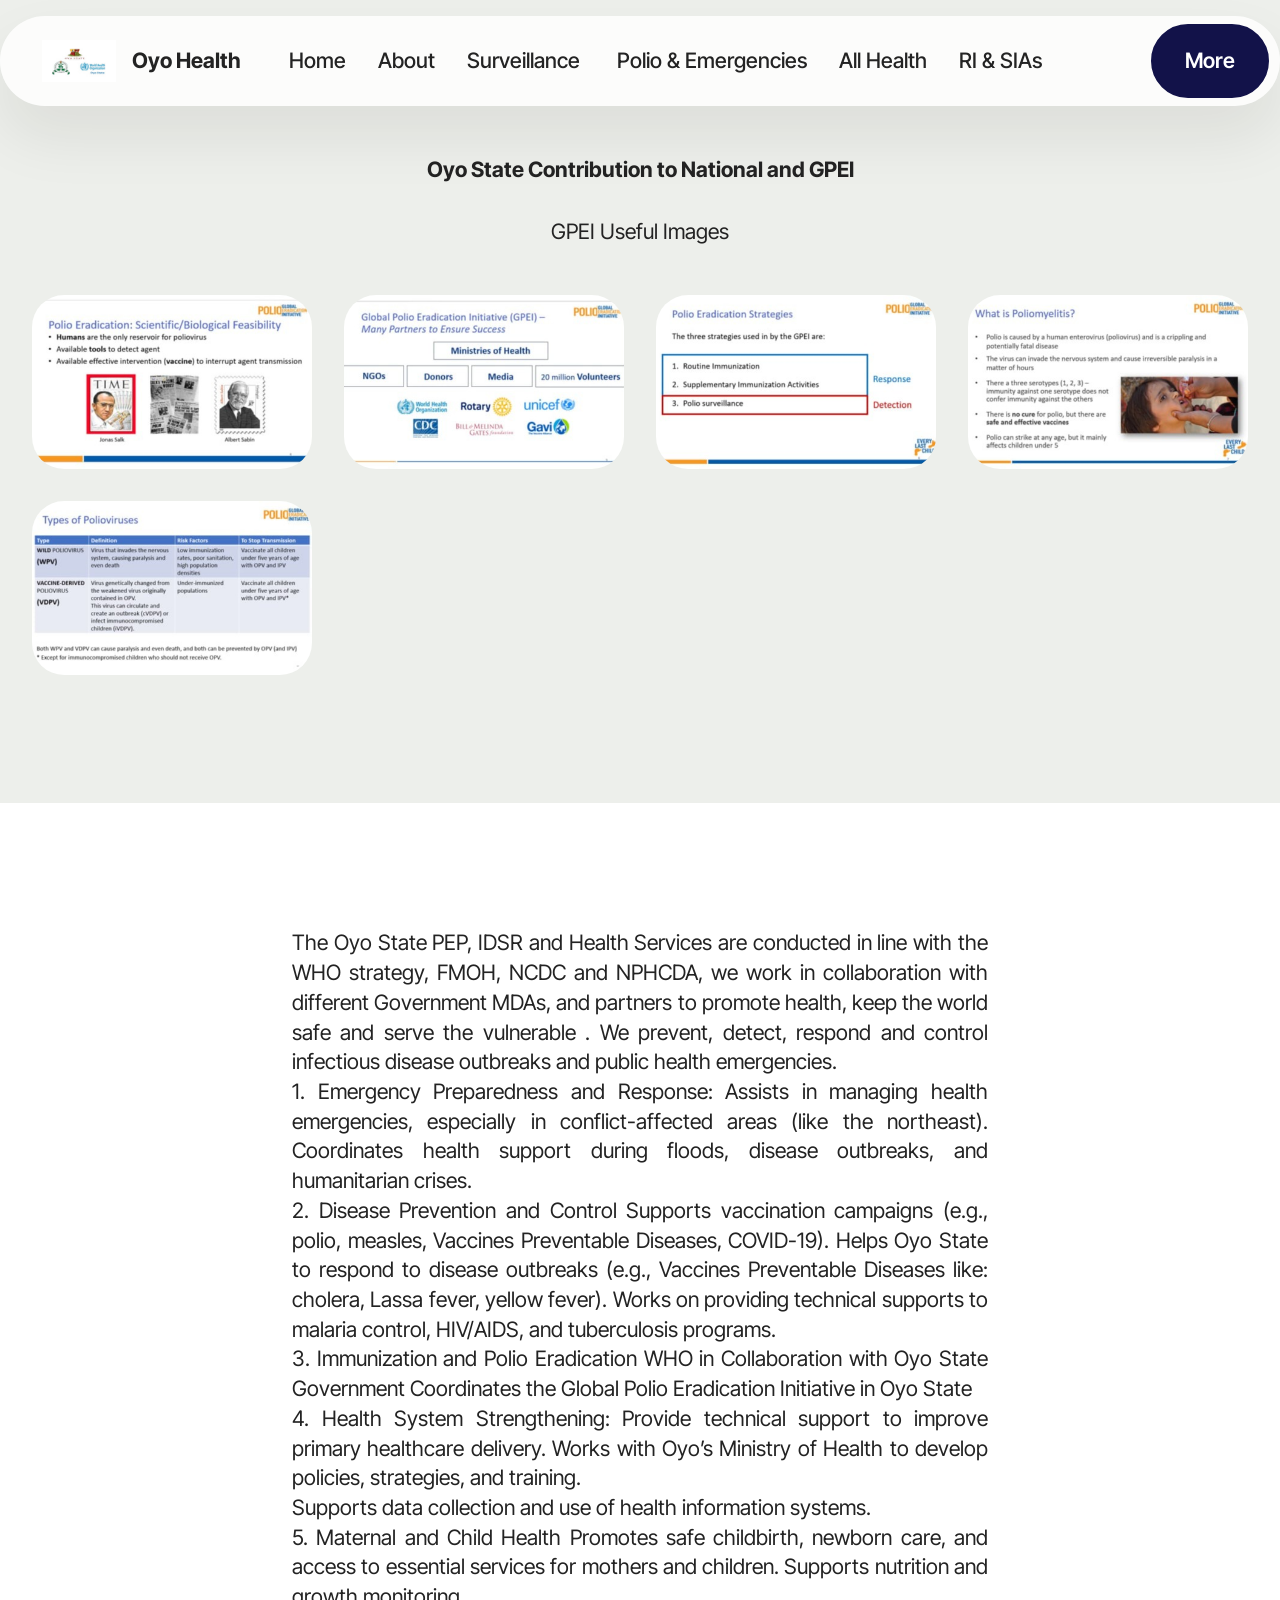
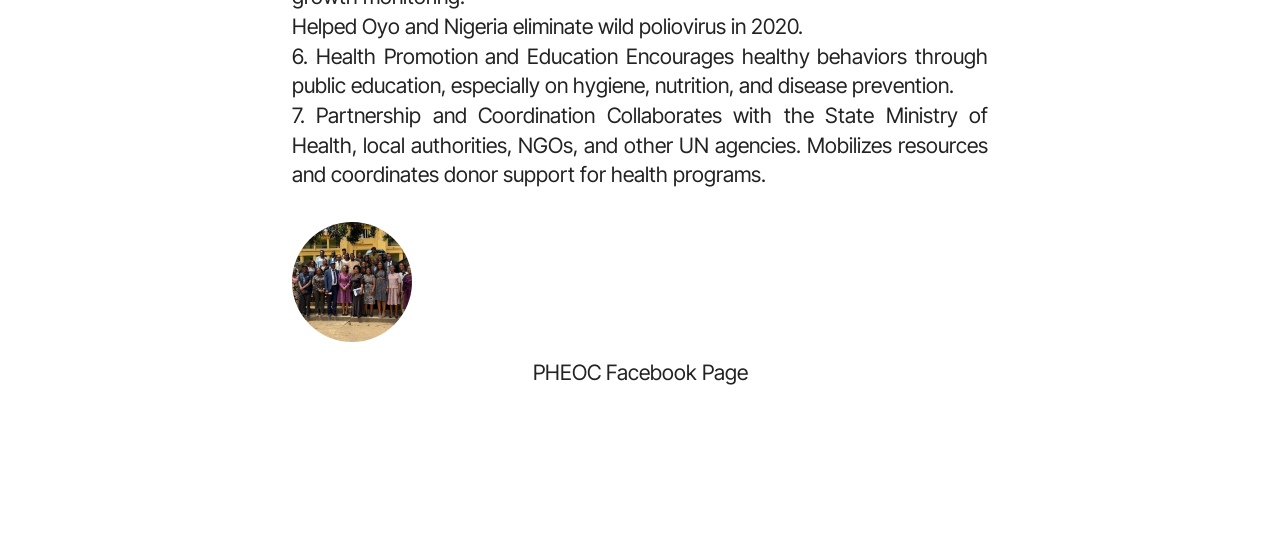
==== About Us.html @ 1e868a40 "I have made some additions to the website in the different pages I want you to include those changes" ====
<!DOCTYPE html>
<html  >
<head>
  <!-- Site made with Mobirise Website Builder v6.1.12, https://mobirise.com -->
  <meta charset="UTF-8">
  <meta http-equiv="X-UA-Compatible" content="IE=edge">
  <meta name="generator" content="Mobirise v6.1.12, mobirise.com">
  <meta name="viewport" content="width=device-width, initial-scale=1, minimum-scale=1">
  <link rel="shortcut icon" href="assets/images/oyo20who-96x54.png" type="image/x-icon">
  <meta name="description" content="">
  
  
  <title>About Us</title>
  <link rel="stylesheet" href="assets/web/assets/mobirise-icons2/mobirise2.css">
  <link rel="stylesheet" href="assets/bootstrap/css/bootstrap.min.css">
  <link rel="stylesheet" href="assets/animatecss/animate.css">
  <link rel="stylesheet" href="assets/dropdown/css/style.css">
  <link rel="stylesheet" href="assets/theme/css/style.css">
  <link rel="preload" href="https://fonts.googleapis.com/css?family=Inter+Tight:100,200,300,400,500,600,700,800,900,100i,200i,300i,400i,500i,600i,700i,800i,900i&display=swap" as="style" onload="this.onload=null;this.rel='stylesheet'">
  <noscript><link rel="stylesheet" href="https://fonts.googleapis.com/css?family=Inter+Tight:100,200,300,400,500,600,700,800,900,100i,200i,300i,400i,500i,600i,700i,800i,900i&display=swap"></noscript>
  <link rel="preload" as="style" href="assets/mobirise/css/mbr-additional.css?v=e7gC4v"><link rel="stylesheet" href="assets/mobirise/css/mbr-additional.css?v=e7gC4v" type="text/css">

  
  
  
</head>
<body>
  
  <section data-bs-version="5.1" class="menu menu1 cid-vhyfSEkG3h" once="menu" id="menu01-0">
	

	<nav class="navbar navbar-dropdown navbar-fixed-top navbar-expand-lg">
		<div class="container">
			<div class="navbar-brand">
				<span class="navbar-logo">
					
						<img src="assets/images/oyo20who-96x54.png" alt="Mobirise Website Builder" style="height: 2.6rem;">
					
				</span>
				<span class="navbar-caption-wrap"><a class="navbar-caption text-black display-4" href="https://mobiri.se">Oyo Health</a></span>
			</div>
			<button class="navbar-toggler" type="button" data-toggle="collapse" data-bs-toggle="collapse" data-target="#navbarSupportedContent" data-bs-target="#navbarSupportedContent" aria-controls="navbarNavAltMarkup" aria-expanded="false" aria-label="Toggle navigation">
				<div class="hamburger">
					<span></span>
					<span></span>
					<span></span>
					<span></span>
				</div>
			</button>
			<div class="collapse navbar-collapse" id="navbarSupportedContent">
				<ul class="navbar-nav nav-dropdown" data-app-modern-menu="true"><li class="nav-item">
						<a class="nav-link link text-black text-primary display-4" href="index.html">Home</a>
					</li>
					<li class="nav-item">
						<a class="nav-link link text-black text-primary display-4" href="About Us.html" aria-expanded="false">About</a>
					</li>
					<li class="nav-item">
						<a class="nav-link link text-black text-primary display-4" href="Surveillance.html">Surveillance&nbsp;</a>
					</li><li class="nav-item"><a class="nav-link link text-black text-primary display-4" href="Polio & Emergencies.html">Polio &amp; Emergencies</a></li><li class="nav-item"><a class="nav-link link text-black text-primary display-4" href="All Health.html">All Health</a></li><li class="nav-item"><a class="nav-link link text-black text-primary display-4" href="RI & SIAs.html">RI &amp; SIAs</a></li></ul>
				
				<div class="navbar-buttons mbr-section-btn"><a class="btn btn-primary display-4" href="index.html">More</a></div>
			</div>
		</div>
	</nav>
</section>

<section data-bs-version="5.1" class="gallery1 mbr-gallery cid-vnrDal3TF8" id="gallery01-k">
    
    

    <div class="container-fluid">
        <div class="row justify-content-center">
            <div class="col-12 content-head">
                <div class="mb-5">
                    <h4 class="mbr-section-title mbr-fonts-style align-center m-0 display-7"><strong><br></strong><br><strong>Oyo State Contribution to National and GPEI</strong></h4>
                    <h4 class="mbr-section-subtitle mbr-fonts-style align-center mb-0 mt-4 display-7">GPEI Useful Images</h4>
                </div>
            </div>
        </div>
        
        <div class="row mbr-gallery">
            <div class="col-12 col-md-6 col-lg-3 item gallery-image">
                <div class="item-wrapper mb-3" data-toggle="modal" data-bs-toggle="modal" data-target="#voTg6o6eFi-modal" data-bs-target="#voTg6o6eFi-modal">
                    <img class="w-100" src="assets/images/polio20info201.jpg-511x287.jpeg" alt="Mobirise Website Builder" data-slide-to="0" data-bs-slide-to="0" data-target="#lb-voTg6o6eFi" data-bs-target="#lb-voTg6o6eFi">
                    <div class="icon-wrapper">
                        <span class="mobi-mbri mobi-mbri-search mbr-iconfont mbr-iconfont-btn"></span>
                    </div>
                </div>
                
            </div>
            <div class="col-12 col-md-6 col-lg-3 item gallery-image">
                <div class="item-wrapper mb-3" data-toggle="modal" data-bs-toggle="modal" data-target="#voTg6o6eFi-modal" data-bs-target="#voTg6o6eFi-modal">
                    <img class="w-100" src="assets/images/polio20info202.jpg-511x287.jpeg" alt="Mobirise Website Builder" data-slide-to="1" data-bs-slide-to="1" data-target="#lb-voTg6o6eFi" data-bs-target="#lb-voTg6o6eFi">
                    <div class="icon-wrapper">
                        <span class="mobi-mbri mobi-mbri-search mbr-iconfont mbr-iconfont-btn"></span>
                    </div>
                </div>
                
            </div>
            <div class="col-12 col-md-6 col-lg-3 item gallery-image">
                <div class="item-wrapper mb-3" data-toggle="modal" data-bs-toggle="modal" data-target="#voTg6o6eFi-modal" data-bs-target="#voTg6o6eFi-modal">
                    <img class="w-100" src="assets/images/polio20info203.jpg-511x287.jpeg" alt="Mobirise Website Builder" data-slide-to="2" data-bs-slide-to="2" data-target="#lb-voTg6o6eFi" data-bs-target="#lb-voTg6o6eFi">
                    <div class="icon-wrapper">
                        <span class="mobi-mbri mobi-mbri-search mbr-iconfont mbr-iconfont-btn"></span>
                    </div>
                </div>
                
            </div>
            <div class="col-12 col-md-6 col-lg-3 item gallery-image">
                <div class="item-wrapper mb-3" data-toggle="modal" data-bs-toggle="modal" data-target="#voTg6o6eFi-modal" data-bs-target="#voTg6o6eFi-modal">
                    <img class="w-100" src="assets/images/polio20info204.jpg-511x287.jpeg" alt="Mobirise Website Builder" data-slide-to="3" data-bs-slide-to="3" data-target="#lb-voTg6o6eFi" data-bs-target="#lb-voTg6o6eFi">
                    <div class="icon-wrapper">
                        <span class="mobi-mbri mobi-mbri-search mbr-iconfont mbr-iconfont-btn"></span>
                    </div>
                </div>
                
            </div>
            <div class="col-12 col-md-6 col-lg-3 item gallery-image">
                <div class="item-wrapper mb-3" data-toggle="modal" data-bs-toggle="modal" data-target="#voTg6o6eFi-modal" data-bs-target="#voTg6o6eFi-modal">
                    <img class="w-100" src="assets/images/polio20info205.jpg-511x287.jpeg" alt="Mobirise Website Builder" data-slide-to="4" data-bs-slide-to="4" data-target="#lb-voTg6o6eFi" data-bs-target="#lb-voTg6o6eFi">
                    <div class="icon-wrapper">
                        <span class="mobi-mbri mobi-mbri-search mbr-iconfont mbr-iconfont-btn"></span>
                    </div>
                </div>
                
            </div>
            
            
            
        </div>

        <div class="modal mbr-slider" tabindex="-1" role="dialog" aria-hidden="true" id="voTg6o6eFi-modal">
            <div class="modal-dialog" role="document">
                <div class="modal-content">
                    <div class="modal-body">
                        <div class="carousel slide" data-pause="false" data-bs-pause="false" id="lb-voTg6o6eFi" data-interval="5000" data-bs-interval="5000">
                            <div class="carousel-inner">
                                <div class="carousel-item active">
                                    <img class="d-block w-100" src="assets/images/polio20info201.jpg-511x287.jpeg" alt="Mobirise Website Builder">
                                </div>
                                <div class="carousel-item">
                                    <img class="d-block w-100" src="assets/images/polio20info202.jpg-511x287.jpeg" alt="Mobirise Website Builder">
                                </div>
                                <div class="carousel-item">
                                    <img class="d-block w-100" src="assets/images/polio20info203.jpg-511x287.jpeg" alt="Mobirise Website Builder">
                                </div>
                                <div class="carousel-item">
                                    <img class="d-block w-100" src="assets/images/polio20info204.jpg-511x287.jpeg" alt="Mobirise Website Builder">
                                </div>
                                <div class="carousel-item">
                                    <img class="d-block w-100" src="assets/images/polio20info205.jpg-511x287.jpeg" alt="Mobirise Website Builder">
                                </div>
                                
                                
                                
                            </div>
                            <ol class="carousel-indicators">
                                <li data-slide-to="0" data-bs-slide-to="0" class="active" data-target="#lb-voTg6o6eFi" data-bs-target="#lb-voTg6o6eFi"></li>
                                <li data-slide-to="1" data-bs-slide-to="1" data-target="#lb-voTg6o6eFi" data-bs-target="#lb-voTg6o6eFi"></li>
                                <li data-slide-to="2" data-bs-slide-to="2" data-target="#lb-voTg6o6eFi" data-bs-target="#lb-voTg6o6eFi"></li>
                                <li data-slide-to="3" data-bs-slide-to="3" data-target="#lb-voTg6o6eFi" data-bs-target="#lb-voTg6o6eFi"></li>
                                <li data-slide-to="4" data-bs-slide-to="4" data-target="#lb-voTg6o6eFi" data-bs-target="#lb-voTg6o6eFi"></li>
                                
                                
                                
                            </ol>
                            <a role="button" href="" class="close" data-dismiss="modal" data-bs-dismiss="modal" aria-label="Close">
                            </a>
                            <a class="carousel-control-prev carousel-control" role="button" data-slide="prev" data-bs-slide="prev" href="#lb-voTg6o6eFi">
                                <span class="mobi-mbri mobi-mbri-arrow-prev" aria-hidden="true"></span>
                                <span class="sr-only visually-hidden">Previous</span>
                            </a>
                            <a class="carousel-control-next carousel-control" role="button" data-slide="next" data-bs-slide="next" href="#lb-voTg6o6eFi">
                                <span class="mobi-mbri mobi-mbri-arrow-next" aria-hidden="true"></span>
                                <span class="sr-only visually-hidden">Next</span>
                            </a>
                        </div>
                    </div>
                </div>
            </div>
        </div>
    </div>
</section>

<section data-bs-version="5.1" class="people07 cid-vhyCgbAUVu" id="people07-6">
    
    <div class="container">
        <div class="row justify-content-center">
            <div class="col-md-12 col-lg-7">
                <p class="card-text mbr-fonts-style display-7"><br>The Oyo State PEP, IDSR and Health Services are conducted in line with the WHO strategy, FMOH, NCDC and NPHCDA, we work in collaboration with different Government MDAs, and partners to promote health, keep the world safe and serve the vulnerable . We prevent, detect, respond and control infectious disease outbreaks and public health emergencies. 
<br>1.	Emergency Preparedness and Response: Assists in managing health emergencies, especially in conflict-affected areas (like the northeast). Coordinates health support during floods, disease outbreaks, and humanitarian crises.
<br>2.	Disease Prevention and Control Supports vaccination campaigns (e.g., polio, measles, Vaccines Preventable Diseases, COVID-19). Helps Oyo State to respond to disease outbreaks (e.g., Vaccines Preventable Diseases like: cholera, Lassa fever, yellow fever). Works on providing technical supports to malaria control, HIV/AIDS, and tuberculosis programs.
<br>3.	 Immunization and Polio Eradication WHO in Collaboration with Oyo State Government Coordinates the Global Polio Eradication Initiative in Oyo State
<br>4.	Health System Strengthening: Provide technical support to improve primary healthcare delivery. Works with Oyo’s Ministry of Health to develop policies, strategies, and training.
<br>Supports data collection and use of health information systems.
<br>5.	 Maternal and Child Health Promotes safe childbirth, newborn care, and access to essential services for mothers and children. Supports nutrition and growth monitoring. 
<br>Helped Oyo and Nigeria eliminate wild poliovirus in 2020.
<br>6.	 Health Promotion and Education Encourages healthy behaviors through public education, especially on hygiene, nutrition, and disease prevention.
<br>7.	Partnership and Coordination Collaborates with the State Ministry of Health, local authorities, NGOs, and other UN agencies. Mobilizes resources and coordinates donor support for health programs.&nbsp;<br></p>
                <div class="img-wrapper mt-4 justify-content-start">
                    <img src="assets/images/comm-2.jpeg" alt="" data-slide-to="0" data-bs-slide-to="0">
                </div>
                <p class="card-title mbr-fonts-style mt-3 display-7"><strong><a href="https://web.facebook.com/oyoeoc?_rdc=1&_rdr#" class="text-black">PHEOC Facebook Page</a></strong></p>
            </div>
        </div>
    </div>
</section><section class="display-7" style="padding: 0;align-items: center;justify-content: center;flex-wrap: wrap;    align-content: center;display: flex;position: relative;height: 4rem;"><a href="https://mobiri.se/4674912" style="flex: 1 1;height: 4rem;position: absolute;width: 100%;z-index: 1;"><img alt="" style="height: 4rem;" src="[data-uri]"></a><p style="margin: 0;text-align: center;" class="display-7">&#8204;</p><a style="z-index:1" href="https://mobirise.com/builder/ai-website-builder.html">AI Website Software</a></section><script src="assets/bootstrap/js/bootstrap.bundle.min.js"></script>  <script src="assets/smoothscroll/smooth-scroll.js"></script>  <script src="assets/ytplayer/index.js"></script>  <script src="assets/dropdown/js/navbar-dropdown.js"></script>  <script src="assets/theme/js/script.js"></script>  
  
  
  <input name="animation" type="hidden">
  </body>
</html>
---- assets/web/assets/mobirise-icons2/mobirise2.css ----
@font-face {
  font-family: 'Moririse2';
  font-display: swap;
  src:  url('mobirise2.eot?f2bix4');
  src:  url('mobirise2.eot?f2bix4#iefix') format('embedded-opentype'),
    url('mobirise2.woff2?f2bix4') format('woff2'),
    url('mobirise2.woff?f2bix4') format('woff'),
    url('mobirise2.ttf?f2bix4') format('truetype'),
    url('mobirise2.svg?f2bix4#mobirise2') format('svg');
  font-weight: normal;
  font-style: normal;
}

[class^="mobi-"], [class*=" mobi-"] {
  /* use !important to prevent issues with browser extensions that change fonts */
  font-family: 'Moririse2' !important;
  speak: none;
  font-style: normal;
  font-weight: normal;
  font-variant: normal;
  text-transform: none;
  line-height: 1;

  /* Better Font Rendering =========== */
  -webkit-font-smoothing: antialiased;
  -moz-osx-font-smoothing: grayscale;
}

.mobi-mbri-add-submenu:before {
  content: "\e900";
}
.mobi-mbri-alert:before {
  content: "\e901";
}
.mobi-mbri-align-center:before {
  content: "\e902";
}
.mobi-mbri-align-justify:before {
  content: "\e903";
}
.mobi-mbri-align-left:before {
  content: "\e904";
}
.mobi-mbri-align-right:before {
  content: "\e905";
}
.mobi-mbri-android:before {
  content: "\e906";
}
.mobi-mbri-apple:before {
  content: "\e907";
}
.mobi-mbri-arrow-down:before {
  content: "\e908";
}
.mobi-mbri-arrow-next:before {
  content: "\e909";
}
.mobi-mbri-arrow-prev:before {
  content: "\e90a";
}
.mobi-mbri-arrow-up:before {
  content: "\e90b";
}
.mobi-mbri-bold:before {
  content: "\e90c";
}
.mobi-mbri-bookmark:before {
  content: "\e90d";
}
.mobi-mbri-bootstrap:before {
  content: "\e90e";
}
.mobi-mbri-briefcase:before {
  content: "\e90f";
}
.mobi-mbri-browse:before {
  content: "\e910";
}
.mobi-mbri-bulleted-list:before {
  content: "\e911";
}
.mobi-mbri-calendar:before {
  content: "\e912";
}
.mobi-mbri-camera:before {
  content: "\e913";
}
.mobi-mbri-cart-add:before {
  content: "\e914";
}
.mobi-mbri-cart-full:before {
  content: "\e915";
}
.mobi-mbri-cash:before {
  content: "\e916";
}
.mobi-mbri-change-style:before {
  content: "\e917";
}
.mobi-mbri-chat:before {
  content: "\e918";
}
.mobi-mbri-clock:before {
  content: "\e919";
}
.mobi-mbri-close:before {
  content: "\e91a";
}
.mobi-mbri-cloud:before {
  content: "\e91b";
}
.mobi-mbri-code:before {
  content: "\e91c";
}
.mobi-mbri-contact-form:before {
  content: "\e91d";
}
.mobi-mbri-credit-card:before {
  content: "\e91e";
}
.mobi-mbri-cursor-click:before {
  content: "\e91f";
}
.mobi-mbri-cust-feedback:before {
  content: "\e920";
}
.mobi-mbri-database:before {
  content: "\e921";
}
.mobi-mbri-delivery:before {
  content: "\e922";
}
.mobi-mbri-desktop:before {
  content: "\e923";
}
.mobi-mbri-devices:before {
  content: "\e924";
}
.mobi-mbri-down:before {
  content: "\e925";
}
.mobi-mbri-download-2:before {
  content: "\e926";
}
.mobi-mbri-download:before {
  content: "\e927";
}
.mobi-mbri-drag-n-drop-2:before {
  content: "\e928";
}
.mobi-mbri-drag-n-drop:before {
  content: "\e929";
}
.mobi-mbri-edit-2:before {
  content: "\e92a";
}
.mobi-mbri-edit:before {
  content: "\e92b";
}
.mobi-mbri-error:before {
  content: "\e92c";
}
.mobi-mbri-extension:before {
  content: "\e92d";
}
.mobi-mbri-features:before {
  content: "\e92e";
}
.mobi-mbri-file:before {
  content: "\e92f";
}
.mobi-mbri-flag:before {
  content: "\e930";
}
.mobi-mbri-folder:before {
  content: "\e931";
}
.mobi-mbri-gift:before {
  content: "\e932";
}
.mobi-mbri-github:before {
  content: "\e933";
}
.mobi-mbri-globe-2:before {
  content: "\e934";
}
.mobi-mbri-globe:before {
  content: "\e935";
}
.mobi-mbri-growing-chart:before {
  content: "\e936";
}
.mobi-mbri-hearth:before {
  content: "\e937";
}
.mobi-mbri-help:before {
  content: "\e938";
}
.mobi-mbri-home:before {
  content: "\e939";
}
.mobi-mbri-hot-cup:before {
  content: "\e93a";
}
.mobi-mbri-idea:before {
  content: "\e93b";
}
.mobi-mbri-image-gallery:before {
  content: "\e93c";
}
.mobi-mbri-image-slider:before {
  content: "\e93d";
}
.mobi-mbri-info:before {
  content: "\e93e";
}
.mobi-mbri-italic:before {
  content: "\e93f";
}
.mobi-mbri-key:before {
  content: "\e940";
}
.mobi-mbri-laptop:before {
  content: "\e941";
}
.mobi-mbri-layers:before {
  content: "\e942";
}
.mobi-mbri-left-right:before {
  content: "\e943";
}
.mobi-mbri-left:before {
  content: "\e944";
}
.mobi-mbri-letter:before {
  content: "\e945";
}
.mobi-mbri-like:before {
  content: "\e946";
}
.mobi-mbri-link:before {
  content: "\e947";
}
.mobi-mbri-lock:before {
  content: "\e948";
}
.mobi-mbri-login:before {
  content: "\e949";
}
.mobi-mbri-logout:before {
  content: "\e94a";
}
.mobi-mbri-magic-stick:before {
  content: "\e94b";
}
.mobi-mbri-map-pin:before {
  content: "\e94c";
}
.mobi-mbri-menu:before {
  content: "\e94d";
}
.mobi-mbri-mobile-2:before {
  content: "\e94e";
}
.mobi-mbri-mobile-horizontal:before {
  content: "\e94f";
}
.mobi-mbri-mobile:before {
  content: "\e950";
}
.mobi-mbri-mobirise:before {
  content: "\e951";
}
.mobi-mbri-more-horizontal:before {
  content: "\e952";
}
.mobi-mbri-more-vertical:before {
  content: "\e953";
}
.mobi-mbri-music:before {
  content: "\e954";
}
.mobi-mbri-new-file:before {
  content: "\e955";
}
.mobi-mbri-numbered-list:before {
  content: "\e956";
}
.mobi-mbri-opened-folder:before {
  content: "\e957";
}
.mobi-mbri-pages:before {
  content: "\e958";
}
.mobi-mbri-paper-plane:before {
  content: "\e959";
}
.mobi-mbri-paperclip:before {
  content: "\e95a";
}
.mobi-mbri-phone:before {
  content: "\e95b";
}
.mobi-mbri-photo:before {
  content: "\e95c";
}
.mobi-mbri-photos:before {
  content: "\e95d";
}
.mobi-mbri-pin:before {
  content: "\e95e";
}
.mobi-mbri-play:before {
  content: "\e95f";
}
.mobi-mbri-plus:before {
  content: "\e960";
}
.mobi-mbri-preview:before {
  content: "\e961";
}
.mobi-mbri-print:before {
  content: "\e962";
}
.mobi-mbri-protect:before {
  content: "\e963";
}
.mobi-mbri-question:before {
  content: "\e964";
}
.mobi-mbri-quote-left:before {
  content: "\e965";
}
.mobi-mbri-quote-right:before {
  content: "\e966";
}
.mobi-mbri-redo:before {
  content: "\e967";
}
.mobi-mbri-refresh:before {
  content: "\e968";
}
.mobi-mbri-responsive-2:before {
  content: "\e969";
}
.mobi-mbri-responsive:before {
  content: "\e96a";
}
.mobi-mbri-right:before {
  content: "\e96b";
}
.mobi-mbri-rocket:before {
  content: "\e96c";
}
.mobi-mbri-sad-face:before {
  content: "\e96d";
}
.mobi-mbri-sale:before {
  content: "\e96e";
}
.mobi-mbri-save:before {
  content: "\e96f";
}
.mobi-mbri-search:before {
  content: "\e970";
}
.mobi-mbri-setting-2:before {
  content: "\e971";
}
.mobi-mbri-setting-3:before {
  content: "\e972";
}
.mobi-mbri-setting:before {
  content: "\e973";
}
.mobi-mbri-share:before {
  content: "\e974";
}
.mobi-mbri-shopping-bag:before {
  content: "\e975";
}
.mobi-mbri-shopping-basket:before {
  content: "\e976";
}
.mobi-mbri-shopping-cart:before {
  content: "\e977";
}
.mobi-mbri-sites:before {
  content: "\e978";
}
.mobi-mbri-smile-face:before {
  content: "\e979";
}
.mobi-mbri-speed:before {
  content: "\e97a";
}
.mobi-mbri-star:before {
  content: "\e97b";
}
.mobi-mbri-success:before {
  content: "\e97c";
}
.mobi-mbri-sun:before {
  content: "\e97d";
}
.mobi-mbri-sun2:before {
  content: "\e97e";
}
.mobi-mbri-tablet-vertical:before {
  content: "\e97f";
}
.mobi-mbri-tablet:before {
  content: "\e980";
}
.mobi-mbri-target:before {
  content: "\e981";
}
.mobi-mbri-timer:before {
  content: "\e982";
}
.mobi-mbri-to-ftp:before {
  content: "\e983";
}
.mobi-mbri-to-local-drive:before {
  content: "\e984";
}
.mobi-mbri-touch-swipe:before {
  content: "\e985";
}
.mobi-mbri-touch:before {
  content: "\e986";
}
.mobi-mbri-trash:before {
  content: "\e987";
}
.mobi-mbri-underline:before {
  content: "\e988";
}
.mobi-mbri-undo:before {
  content: "\e989";
}
.mobi-mbri-unlink:before {
  content: "\e98a";
}
.mobi-mbri-unlock:before {
  content: "\e98b";
}
.mobi-mbri-up-down:before {
  content: "\e98c";
}
.mobi-mbri-up:before {
  content: "\e98d";
}
.mobi-mbri-update:before {
  content: "\e98e";
}
.mobi-mbri-upload-2:before {
  content: "\e98f";
}
.mobi-mbri-upload:before {
  content: "\e990";
}
.mobi-mbri-user-2:before {
  content: "\e991";
}
.mobi-mbri-user:before {
  content: "\e992";
}
.mobi-mbri-users:before {
  content: "\e993";
}
.mobi-mbri-video-play:before {
  content: "\e994";
}
.mobi-mbri-video:before {
  content: "\e995";
}
.mobi-mbri-watch:before {
  content: "\e996";
}
.mobi-mbri-website-theme-2:before {
  content: "\e997";
}
.mobi-mbri-website-theme:before {
  content: "\e998";
}
.mobi-mbri-wifi:before {
  content: "\e999";
}
.mobi-mbri-windows:before {
  content: "\e99a";
}
.mobi-mbri-zoom-in:before {
  content: "\e99b";
}
.mobi-mbri-zoom-out:before {
  content: "\e99c";
}
---- assets/dropdown/css/style.css ----
.navbar-dropdown {
  left: 0;
  padding: 0;
  position: absolute;
  right: 0;
  top: 0;
  transition: all 0.45s ease;
  z-index: 1030;
  background: #282828; }
  .navbar-dropdown .navbar-logo {
    margin-right: 0.8rem;
    transition: margin 0.3s ease-in-out;
    vertical-align: middle; }
    .navbar-dropdown .navbar-logo img {
      height: 3.125rem;
      transition: all 0.3s ease-in-out; }
    .navbar-dropdown .navbar-logo.mbr-iconfont {
      font-size: 3.125rem;
      line-height: 3.125rem; }
  .navbar-dropdown .navbar-caption {
    font-weight: 700;
    white-space: normal;
    vertical-align: -4px;
    line-height: 3.125rem !important; }
    .navbar-dropdown .navbar-caption, .navbar-dropdown .navbar-caption:hover {
      color: inherit;
      text-decoration: none; }
  .navbar-dropdown .mbr-iconfont + .navbar-caption {
    vertical-align: -1px; }
  .navbar-dropdown.navbar-fixed-top {
    position: fixed; }
  .navbar-dropdown .navbar-brand span {
    vertical-align: -4px; }
  .navbar-dropdown.bg-color.transparent {
    background: none; }
  .navbar-dropdown.navbar-short .navbar-brand {
    padding: 0.625rem 0; }
    .navbar-dropdown.navbar-short .navbar-brand span {
      vertical-align: -1px; }
  .navbar-dropdown.navbar-short .navbar-caption {
    line-height: 2.375rem !important;
    vertical-align: -2px; }
  .navbar-dropdown.navbar-short .navbar-logo {
    margin-right: 0.5rem; }
    .navbar-dropdown.navbar-short .navbar-logo img {
      height: 2.375rem; }
    .navbar-dropdown.navbar-short .navbar-logo.mbr-iconfont {
      font-size: 2.375rem;
      line-height: 2.375rem; }
  .navbar-dropdown.navbar-short .mbr-table-cell {
    height: 3.625rem; }
  .navbar-dropdown .navbar-close {
    left: 0.6875rem;
    position: fixed;
    top: 0.75rem;
    z-index: 1000; }
  .navbar-dropdown .hamburger-icon {
    content: "";
    display: inline-block;
    vertical-align: middle;
    width: 16px;
    -webkit-box-shadow: 0 -6px 0 1px #282828,0 0 0 1px #282828,0 6px 0 1px #282828;
    -moz-box-shadow: 0 -6px 0 1px #282828,0 0 0 1px #282828,0 6px 0 1px #282828;
    box-shadow: 0 -6px 0 1px #282828,0 0 0 1px #282828,0 6px 0 1px #282828; }

.dropdown-menu .dropdown-toggle[data-toggle="dropdown-submenu"]::after {
  border-bottom: 0.35em solid transparent;
  border-left: 0.35em solid;
  border-right: 0;
  border-top: 0.35em solid transparent;
  margin-left: 0.3rem; }

.dropdown-menu .dropdown-item:focus {
  outline: 0; }

.nav-dropdown {
  font-size: 0.75rem;
  font-weight: 500;
  height: auto !important; }
  .nav-dropdown .nav-btn {
    padding-left: 1rem; }
  .nav-dropdown .link {
    margin: .667em 1.667em;
    font-weight: 500;
    padding: 0;
    transition: color .2s ease-in-out; }
    .nav-dropdown .link.dropdown-toggle {
      margin-right: 2.583em; }
      .nav-dropdown .link.dropdown-toggle::after {
        margin-left: .25rem;
        border-top: 0.35em solid;
        border-right: 0.35em solid transparent;
        border-left: 0.35em solid transparent;
        border-bottom: 0; }
      .nav-dropdown .link.dropdown-toggle[aria-expanded="true"] {
        margin: 0;
        padding: 0.667em 3.263em  0.667em 1.667em; }
  .nav-dropdown .link::after,
  .nav-dropdown .dropdown-item::after {
    color: inherit; }
  .nav-dropdown .btn {
    font-size: 0.75rem;
    font-weight: 700;
    letter-spacing: 0;
    margin-bottom: 0;
    padding-left: 1.25rem;
    padding-right: 1.25rem; }
  .nav-dropdown .dropdown-menu {
    border-radius: 0;
    border: 0;
    left: 0;
    margin: 0;
    padding-bottom: 1.25rem;
    padding-top: 1.25rem;
    position: relative; }
  .nav-dropdown .dropdown-submenu {
    margin-left: 0.125rem;
    top: 0; }
  .nav-dropdown .dropdown-item {
    font-weight: 500;
    line-height: 2;
    padding: 0.3846em 4.615em 0.3846em 1.5385em;
    position: relative;
    transition: color .2s ease-in-out, background-color .2s ease-in-out; }
    .nav-dropdown .dropdown-item::after {
      margin-top: -0.3077em;
      position: absolute;
      right: 1.1538em;
      top: 50%; }
    .nav-dropdown .dropdown-item:focus, .nav-dropdown .dropdown-item:hover {
      background: none; }

@media (max-width: 767px) {
  .nav-dropdown.navbar-toggleable-sm {
    bottom: 0;
    display: none;
    left: 0;
    overflow-x: hidden;
    position: fixed;
    top: 0;
    transform: translateX(-100%);
    -ms-transform: translateX(-100%);
    -webkit-transform: translateX(-100%);
    width: 18.75rem;
    z-index: 999; } }
.nav-dropdown.navbar-toggleable-xl {
  bottom: 0;
  display: none;
  left: 0;
  overflow-x: hidden;
  position: fixed;
  top: 0;
  transform: translateX(-100%);
  -ms-transform: translateX(-100%);
  -webkit-transform: translateX(-100%);
  width: 18.75rem;
  z-index: 999; }

.nav-dropdown-sm {
  display: block !important;
  overflow-x: hidden;
  overflow: auto;
  padding-top: 3.875rem; }
  .nav-dropdown-sm::after {
    content: "";
    display: block;
    height: 3rem;
    width: 100%; }
  .nav-dropdown-sm.collapse.in ~ .navbar-close {
    display: block !important; }
  .nav-dropdown-sm.collapsing, .nav-dropdown-sm.collapse.in {
    transform: translateX(0);
    -ms-transform: translateX(0);
    -webkit-transform: translateX(0);
    transition: all 0.25s ease-out;
    -webkit-transition: all 0.25s ease-out;
    background: #282828; }
  .nav-dropdown-sm.collapsing[aria-expanded="false"] {
    transform: translateX(-100%);
    -ms-transform: translateX(-100%);
    -webkit-transform: translateX(-100%); }
  .nav-dropdown-sm .nav-item {
    display: block;
    margin-left: 0 !important;
    padding-left: 0; }
  .nav-dropdown-sm .link,
  .nav-dropdown-sm .dropdown-item {
    border-top: 1px dotted rgba(255, 255, 255, 0.1);
    font-size: 0.8125rem;
    line-height: 1.6;
    margin: 0 !important;
    padding: 0.875rem 2.4rem 0.875rem 1.5625rem !important;
    position: relative;
    white-space: normal; }
    .nav-dropdown-sm .link:focus, .nav-dropdown-sm .link:hover,
    .nav-dropdown-sm .dropdown-item:focus,
    .nav-dropdown-sm .dropdown-item:hover {
      background: rgba(0, 0, 0, 0.2) !important;
      color: #c0a375; }
  .nav-dropdown-sm .nav-btn {
    position: relative;
    padding: 1.5625rem 1.5625rem 0 1.5625rem; }
    .nav-dropdown-sm .nav-btn::before {
      border-top: 1px dotted rgba(255, 255, 255, 0.1);
      content: "";
      left: 0;
      position: absolute;
      top: 0;
      width: 100%; }
    .nav-dropdown-sm .nav-btn + .nav-btn {
      padding-top: 0.625rem; }
      .nav-dropdown-sm .nav-btn + .nav-btn::before {
        display: none; }
  .nav-dropdown-sm .btn {
    padding: 0.625rem 0; }
  .nav-dropdown-sm .dropdown-toggle[data-toggle="dropdown-submenu"]::after {
    margin-left: .25rem;
    border-top: 0.35em solid;
    border-right: 0.35em solid transparent;
    border-left: 0.35em solid transparent;
    border-bottom: 0; }
  .nav-dropdown-sm .dropdown-toggle[data-toggle="dropdown-submenu"][aria-expanded="true"]::after {
    border-top: 0;
    border-right: 0.35em solid transparent;
    border-left: 0.35em solid transparent;
    border-bottom: 0.35em solid; }
  .nav-dropdown-sm .dropdown-menu {
    margin: 0;
    padding: 0;
    position: relative;
    top: 0;
    left: 0;
    width: 100%;
    border: 0;
    float: none;
    border-radius: 0;
    background: none; }
  .nav-dropdown-sm .dropdown-submenu {
    left: 100%;
    margin-left: 0.125rem;
    margin-top: -1.25rem;
    top: 0; }

.navbar-toggleable-sm .nav-dropdown .dropdown-menu {
  position: absolute; }

.navbar-toggleable-sm .nav-dropdown .dropdown-submenu {
  left: 100%;
  margin-left: 0.125rem;
  margin-top: -1.25rem;
  top: 0; }

.navbar-toggleable-sm.opened .nav-dropdown .dropdown-menu {
  position: relative; }

.navbar-toggleable-sm.opened .nav-dropdown .dropdown-submenu {
  left: 0;
  margin-left: 00rem;
  margin-top: 0rem;
  top: 0; }

.is-builder .nav-dropdown.collapsing {
  transition: none !important; }
---- assets/theme/css/style.css ----
@charset "UTF-8";
section {
  background-color: #ffffff;
}

body {
  font-style: normal;
  line-height: 1.5;
  font-weight: 400;
  color: #232323;
  position: relative;
}

button {
  background-color: transparent;
  border-color: transparent;
}

.embla__button,
.carousel-control {
  background-color: #edefea !important;
  opacity: 0.8 !important;
  color: #464845 !important;
  border-color: #edefea !important;
}

.carousel .close,
.modalWindow .close {
  background-color: #edefea !important;
  color: #464845 !important;
  border-color: #edefea !important;
  opacity: 0.8 !important;
}

.carousel .close:hover,
.modalWindow .close:hover {
  opacity: 1 !important;
}

.carousel-indicators li {
  background-color: #edefea !important;
  border: 2px solid #464845 !important;
}

.carousel-indicators li:hover,
.carousel-indicators li:active {
  opacity: 0.8 !important;
}

.embla__button:hover,
.carousel-control:hover {
  background-color: #edefea !important;
  opacity: 1 !important;
}

.modalWindow-video-container {
  height: 80%;
}

section,
.container,
.container-fluid {
  position: relative;
  word-wrap: break-word;
}

a.mbr-iconfont:hover {
  text-decoration: none;
}

.article .lead p,
.article .lead ul,
.article .lead ol,
.article .lead pre,
.article .lead blockquote {
  margin-bottom: 0;
}

a {
  font-style: normal;
  font-weight: 400;
  cursor: pointer;
}
a, a:hover {
  text-decoration: none;
}

.mbr-section-title {
  font-style: normal;
  line-height: 1.3;
}

.mbr-section-subtitle {
  line-height: 1.3;
}

.mbr-text {
  font-style: normal;
  line-height: 1.7;
}

h1,
h2,
h3,
h4,
h5,
h6,
.display-1,
.display-2,
.display-4,
.display-5,
.display-7,
span,
p,
a {
  line-height: 1;
  word-break: break-word;
  word-wrap: break-word;
  font-weight: 400;
}

b,
strong {
  font-weight: bold;
}

input:-webkit-autofill, input:-webkit-autofill:hover, input:-webkit-autofill:focus, input:-webkit-autofill:active {
  transition-delay: 9999s;
  -webkit-transition-property: background-color, color;
  transition-property: background-color, color;
}

textarea[type=hidden] {
  display: none;
}

section {
  background-position: 50% 50%;
  background-repeat: no-repeat;
  background-size: cover;
}
section .mbr-background-video,
section .mbr-background-video-preview {
  position: absolute;
  bottom: 0;
  left: 0;
  right: 0;
  top: 0;
}

.hidden {
  visibility: hidden;
}

.mbr-z-index20 {
  z-index: 20;
}

/*! Base colors */
.mbr-white {
  color: #ffffff;
}

.mbr-black {
  color: #111111;
}

.mbr-bg-white {
  background-color: #ffffff;
}

.mbr-bg-black {
  background-color: #000000;
}

/*! Text-aligns */
.align-left {
  text-align: left;
}

.align-center {
  text-align: center;
}

.align-right {
  text-align: right;
}

/*! Font-weight  */
.mbr-light {
  font-weight: 300;
}

.mbr-regular {
  font-weight: 400;
}

.mbr-semibold {
  font-weight: 500;
}

.mbr-bold {
  font-weight: 700;
}

/*! Media  */
.media-content {
  flex-basis: 100%;
}

.media-container-row {
  display: flex;
  flex-direction: row;
  flex-wrap: wrap;
  justify-content: center;
  align-content: center;
  align-items: start;
}
.media-container-row .media-size-item {
  width: 400px;
}

.media-container-column {
  display: flex;
  flex-direction: column;
  flex-wrap: wrap;
  justify-content: center;
  align-content: center;
  align-items: stretch;
}
.media-container-column > * {
  width: 100%;
}

@media (min-width: 992px) {
  .media-container-row {
    flex-wrap: nowrap;
  }
}
figure {
  margin-bottom: 0;
  overflow: hidden;
}

figure[mbr-media-size] {
  transition: width 0.1s;
}

img,
iframe {
  display: block;
  width: 100%;
}

.card {
  background-color: transparent;
  border: none;
}

.card-box {
  width: 100%;
}

.card-img {
  text-align: center;
  flex-shrink: 0;
  -webkit-flex-shrink: 0;
}

.media {
  max-width: 100%;
  margin: 0 auto;
}

.mbr-figure {
  align-self: center;
}

.media-container > div {
  max-width: 100%;
}

.mbr-figure img,
.card-img img {
  width: 100%;
}

@media (max-width: 991px) {
  .media-size-item {
    width: auto !important;
  }
  .media {
    width: auto;
  }
  .mbr-figure {
    width: 100% !important;
  }
}
/*! Buttons */
.mbr-section-btn {
  margin-left: -0.6rem;
  margin-right: -0.6rem;
  font-size: 0;
}

.btn {
  font-weight: 600;
  border-width: 1px;
  font-style: normal;
  margin: 0.6rem 0.6rem;
  white-space: normal;
  transition: all 0.2s ease-in-out;
  display: inline-flex;
  align-items: center;
  justify-content: center;
  word-break: break-word;
}

.btn-sm {
  font-weight: 600;
  letter-spacing: 0px;
  transition: all 0.3s ease-in-out;
}

.btn-md {
  font-weight: 600;
  letter-spacing: 0px;
  transition: all 0.3s ease-in-out;
}

.btn-lg {
  font-weight: 600;
  letter-spacing: 0px;
  transition: all 0.3s ease-in-out;
}

.btn-form {
  margin: 0;
}
.btn-form:hover {
  cursor: pointer;
}

nav .mbr-section-btn {
  margin-left: 0rem;
  margin-right: 0rem;
}

/*! Btn icon margin */
.btn .mbr-iconfont,
.btn.btn-sm .mbr-iconfont {
  order: 1;
  cursor: pointer;
  margin-left: 0.5rem;
  vertical-align: sub;
}

.btn.btn-md .mbr-iconfont,
.btn.btn-md .mbr-iconfont {
  margin-left: 0.8rem;
}

.mbr-regular {
  font-weight: 400;
}

.mbr-semibold {
  font-weight: 500;
}

.mbr-bold {
  font-weight: 700;
}

[type=submit] {
  -webkit-appearance: none;
}

/*! Full-screen */
.mbr-fullscreen .mbr-overlay {
  min-height: 100vh;
}

.mbr-fullscreen {
  display: flex;
  display: -moz-flex;
  display: -ms-flex;
  display: -o-flex;
  align-items: center;
  min-height: 100vh;
  padding-top: 3rem;
  padding-bottom: 3rem;
}

/*! Map */
.map {
  height: 25rem;
  position: relative;
}
.map iframe {
  width: 100%;
  height: 100%;
}

/*! Scroll to top arrow */
.mbr-arrow-up {
  bottom: 25px;
  right: 90px;
  position: fixed;
  text-align: right;
  z-index: 5000;
  color: #ffffff;
  font-size: 22px;
}

.mbr-arrow-up a {
  background: rgba(0, 0, 0, 0.2);
  border-radius: 50%;
  color: #fff;
  display: inline-block;
  height: 60px;
  width: 60px;
  border: 2px solid #fff;
  outline-style: none !important;
  position: relative;
  text-decoration: none;
  transition: all 0.3s ease-in-out;
  cursor: pointer;
  text-align: center;
}
.mbr-arrow-up a:hover {
  background-color: rgba(0, 0, 0, 0.4);
}
.mbr-arrow-up a i {
  line-height: 60px;
}

.mbr-arrow-up-icon {
  display: block;
  color: #fff;
}

.mbr-arrow-up-icon::before {
  content: "›";
  display: inline-block;
  font-family: serif;
  font-size: 22px;
  line-height: 1;
  font-style: normal;
  position: relative;
  top: 6px;
  left: -4px;
  transform: rotate(-90deg);
}

/*! Arrow Down */
.mbr-arrow {
  position: absolute;
  bottom: 45px;
  left: 50%;
  width: 60px;
  height: 60px;
  cursor: pointer;
  background-color: rgba(80, 80, 80, 0.5);
  border-radius: 50%;
  transform: translateX(-50%);
}
@media (max-width: 767px) {
  .mbr-arrow {
    display: none;
  }
}
.mbr-arrow > a {
  display: inline-block;
  text-decoration: none;
  outline-style: none;
  animation: arrowdown 1.7s ease-in-out infinite;
  color: #ffffff;
}
.mbr-arrow > a > i {
  position: absolute;
  top: -2px;
  left: 15px;
  font-size: 2rem;
}

#scrollToTop a i::before {
  content: "";
  position: absolute;
  display: block;
  border-bottom: 2.5px solid #fff;
  border-left: 2.5px solid #fff;
  width: 27.8%;
  height: 27.8%;
  left: 50%;
  top: 51%;
  transform: translateY(-30%) translateX(-50%) rotate(135deg);
}

@keyframes arrowdown {
  0% {
    transform: translateY(0px);
  }
  50% {
    transform: translateY(-5px);
  }
  100% {
    transform: translateY(0px);
  }
}
@media (max-width: 500px) {
  .mbr-arrow-up {
    left: 0;
    right: 0;
    text-align: center;
  }
}
/*Gradients animation*/
@keyframes gradient-animation {
  from {
    background-position: 0% 100%;
    animation-timing-function: ease-in-out;
  }
  to {
    background-position: 100% 0%;
    animation-timing-function: ease-in-out;
  }
}
.bg-gradient {
  background-size: 200% 200%;
  animation: gradient-animation 5s infinite alternate;
  -webkit-animation: gradient-animation 5s infinite alternate;
}

.menu .navbar-brand {
  display: -webkit-flex;
}
.menu .navbar-brand span {
  display: flex;
  display: -webkit-flex;
}
.menu .navbar-brand .navbar-caption-wrap {
  display: -webkit-flex;
}
.menu .navbar-brand .navbar-logo img {
  display: -webkit-flex;
  width: auto;
}
@media (min-width: 768px) and (max-width: 991px) {
  .menu .navbar-toggleable-sm .navbar-nav {
    display: -ms-flexbox;
  }
}
@media (max-width: 991px) {
  .menu .navbar-collapse {
    max-height: 93.5vh;
  }
  .menu .navbar-collapse.show {
    overflow: auto;
  }
}
@media (min-width: 992px) {
  .menu .navbar-nav.nav-dropdown {
    display: -webkit-flex;
  }
  .menu .navbar-toggleable-sm .navbar-collapse {
    display: -webkit-flex !important;
  }
  .menu .collapsed .navbar-collapse {
    max-height: 93.5vh;
  }
  .menu .collapsed .navbar-collapse.show {
    overflow: auto;
  }
}
@media (max-width: 767px) {
  .menu .navbar-collapse {
    max-height: 80vh;
  }
}

.nav-link .mbr-iconfont {
  margin-right: 0.5rem;
}

.navbar {
  display: -webkit-flex;
  -webkit-flex-wrap: wrap;
  -webkit-align-items: center;
  -webkit-justify-content: space-between;
}

.navbar-collapse {
  -webkit-flex-basis: 100%;
  -webkit-flex-grow: 1;
  -webkit-align-items: center;
}

.nav-dropdown .link {
  padding: 0.667em 1.667em !important;
  margin: 0 !important;
}

.nav {
  display: -webkit-flex;
  -webkit-flex-wrap: wrap;
}

.row {
  display: -webkit-flex;
  -webkit-flex-wrap: wrap;
}

.justify-content-center {
  -webkit-justify-content: center;
}

.form-inline {
  display: -webkit-flex;
}

.card-wrapper {
  -webkit-flex: 1;
}

.carousel-control {
  z-index: 10;
  display: -webkit-flex;
}

.carousel-controls {
  display: -webkit-flex;
}

.media {
  display: -webkit-flex;
}

.form-group:focus {
  outline: none;
}

.jq-selectbox__select {
  padding: 7px 0;
  position: relative;
}

.jq-selectbox__dropdown {
  overflow: hidden;
  border-radius: 10px;
  position: absolute;
  top: 100%;
  left: 0 !important;
  width: 100% !important;
}

.jq-selectbox__trigger-arrow {
  right: 0;
  transform: translateY(-50%);
}

.jq-selectbox li {
  padding: 1.07em 0.5em;
}

input[type=range] {
  padding-left: 0 !important;
  padding-right: 0 !important;
}

.modal-dialog,
.modal-content {
  height: 100%;
}

.modal-dialog .carousel-inner {
  height: calc(100vh - 1.75rem);
}
@media (max-width: 575px) {
  .modal-dialog .carousel-inner {
    height: calc(100vh - 1rem);
  }
}

.carousel-item {
  text-align: center;
}

.carousel-item img {
  margin: auto;
}

.navbar-toggler {
  align-self: flex-start;
  padding: 0.25rem 0.75rem;
  font-size: 1.25rem;
  line-height: 1;
  background: transparent;
  border: 1px solid transparent;
  border-radius: 0.25rem;
}

.navbar-toggler:focus,
.navbar-toggler:hover {
  text-decoration: none;
  box-shadow: none;
}

.navbar-toggler-icon {
  display: inline-block;
  width: 1.5em;
  height: 1.5em;
  vertical-align: middle;
  content: "";
  background: no-repeat center center;
  background-size: 100% 100%;
}

.navbar-toggler-left {
  position: absolute;
  left: 1rem;
}

.navbar-toggler-right {
  position: absolute;
  right: 1rem;
}

.card-img {
  width: auto;
}

.menu .navbar.collapsed:not(.beta-menu) {
  flex-direction: column;
}

.carousel-item.active,
.carousel-item-next,
.carousel-item-prev {
  display: flex;
}

.note-air-layout .dropup .dropdown-menu,
.note-air-layout .navbar-fixed-bottom .dropdown .dropdown-menu {
  bottom: initial !important;
}

html,
body {
  height: auto;
  min-height: 100vh;
}

.dropup .dropdown-toggle::after {
  display: none;
}

.form-asterisk {
  font-family: initial;
  position: absolute;
  top: -2px;
  font-weight: normal;
}

.form-control-label {
  position: relative;
  cursor: pointer;
  margin-bottom: 0.357em;
  padding: 0;
}

.alert {
  color: #ffffff;
  border-radius: 0;
  border: 0;
  font-size: 1.1rem;
  line-height: 1.5;
  margin-bottom: 1.875rem;
  padding: 1.25rem;
  position: relative;
  text-align: center;
}
.alert.alert-form::after {
  background-color: inherit;
  bottom: -7px;
  content: "";
  display: block;
  height: 14px;
  left: 50%;
  margin-left: -7px;
  position: absolute;
  transform: rotate(45deg);
  width: 14px;
}

.form-control {
  background-color: #ffffff;
  background-clip: border-box;
  color: #232323;
  line-height: 1rem !important;
  height: auto;
  padding: 1.2rem 2rem;
  transition: border-color 0.25s ease 0s;
  border: 1px solid transparent !important;
  border-radius: 4px;
  box-shadow: rgba(0, 0, 0, 0.07) 0px 1px 1px 0px, rgba(0, 0, 0, 0.07) 0px 1px 3px 0px, rgba(0, 0, 0, 0.03) 0px 0px 0px 1px;
}
.form-active .form-control:invalid {
  border-color: red;
}

.row > * {
  padding-right: 1rem;
  padding-left: 1rem;
}

form .row {
  margin-left: -0.6rem;
  margin-right: -0.6rem;
}
form .row [class*=col] {
  padding-left: 0.6rem;
  padding-right: 0.6rem;
}

form .mbr-section-btn {
  padding-left: 0.6rem;
  padding-right: 0.6rem;
}

form .form-check-input {
  margin-top: 0.5;
}

textarea.form-control {
  line-height: 1.5rem !important;
}

.form-group {
  margin-bottom: 1.2rem;
}

.form-control,
form .btn {
  min-height: 48px;
}

.gdpr-block label span.textGDPR input[name=gdpr] {
  top: 7px;
}

.form-control:focus {
  box-shadow: none;
}

:focus {
  outline: none;
}

.mbr-overlay {
  background-color: #000;
  bottom: 0;
  left: 0;
  opacity: 0.5;
  position: absolute;
  right: 0;
  top: 0;
  z-index: 0;
  pointer-events: none;
}

blockquote {
  font-style: italic;
  padding: 3rem;
  font-size: 1.09rem;
  position: relative;
  border-left: 3px solid;
}

ul,
ol,
pre,
blockquote {
  margin-bottom: 2.3125rem;
}

.mt-4 {
  margin-top: 2rem !important;
}

.mb-4 {
  margin-bottom: 2rem !important;
}

.container,
.container-fluid {
  padding-left: 16px;
  padding-right: 16px;
}

.row {
  margin-left: -16px;
  margin-right: -16px;
}
.row > [class*=col] {
  padding-left: 16px;
  padding-right: 16px;
}

@media (min-width: 992px) {
  .container-fluid {
    padding-left: 32px;
    padding-right: 32px;
  }
}
@media (max-width: 991px) {
  .mbr-container {
    padding-left: 16px;
    padding-right: 16px;
  }
}
.app-video-wrapper > img {
  opacity: 1;
}

.app-video-wrapper {
  background: transparent;
}

.item {
  position: relative;
}

.dropdown-menu .dropdown-menu {
  left: 100%;
}

.dropdown-item + .dropdown-menu {
  display: none;
}

.dropdown-item:hover + .dropdown-menu,
.dropdown-menu:hover {
  display: block;
}

@media (min-aspect-ratio: 16/9) {
  .mbr-video-foreground {
    height: 300% !important;
    top: -100% !important;
  }
}
@media (max-aspect-ratio: 16/9) {
  .mbr-video-foreground {
    width: 300% !important;
    left: -100% !important;
  }
}.engine {
	position: absolute;
	text-indent: -2400px;
	text-align: center;
	padding: 0;
	top: 0;
	left: -2400px;
}
---- assets/mobirise/css/mbr-additional.css ----
.btn {
  border-width: 2px;
}
img,
.card-wrap,
.card-wrapper,
.video-wrapper,
.mbr-figure iframe,
.google-map iframe,
.slide-content,
.plan,
.card,
.item-wrapper,
.item-wrapper .mbr-overlay {
  border-radius: 2rem !important;
}
.video-wrapper {
  overflow: hidden;
}
body {
  font-family: Inter Tight;
}
.display-1 {
  font-family: 'Inter Tight', sans-serif;
  font-size: 5rem;
  line-height: 1;
}
.display-1 > .mbr-iconfont {
  font-size: 6.25rem;
}
.display-2 {
  font-family: 'Inter Tight', sans-serif;
  font-size: 4rem;
  line-height: 1;
}
.display-2 > .mbr-iconfont {
  font-size: 5rem;
}
.display-4 {
  font-family: 'Inter Tight', sans-serif;
  font-size: 1.4rem;
  line-height: 1.5;
}
.display-4 > .mbr-iconfont {
  font-size: 1.75rem;
}
.display-5 {
  font-family: 'Inter Tight', sans-serif;
  font-size: 2rem;
  line-height: 1.5;
}
.display-5 > .mbr-iconfont {
  font-size: 2.5rem;
}
.display-7 {
  font-family: 'Inter Tight', sans-serif;
  font-size: 1.4rem;
  line-height: 1.3;
}
.display-7 > .mbr-iconfont {
  font-size: 1.75rem;
}
/* ---- Fluid typography for mobile devices ---- */
/* 1.4 - font scale ratio ( bootstrap == 1.42857 ) */
/* 100vw - current viewport width */
/* (48 - 20)  48 == 48rem == 768px, 20 == 20rem == 320px(minimal supported viewport) */
/* 0.65 - min scale variable, may vary */
@media (max-width: 992px) {
  .display-1 {
    font-size: 4rem;
  }
}
@media (max-width: 768px) {
  .display-1 {
    font-size: 3.5rem;
    font-size: calc( 2.4rem + (5 - 2.4) * ((100vw - 20rem) / (48 - 20)));
    line-height: calc( 1.1 * (2.4rem + (5 - 2.4) * ((100vw - 20rem) / (48 - 20))));
  }
  .display-2 {
    font-size: 3.2rem;
    font-size: calc( 2.05rem + (4 - 2.05) * ((100vw - 20rem) / (48 - 20)));
    line-height: calc( 1.3 * (2.05rem + (4 - 2.05) * ((100vw - 20rem) / (48 - 20))));
  }
  .display-4 {
    font-size: 1.12rem;
    font-size: calc( 1.14rem + (1.4 - 1.14) * ((100vw - 20rem) / (48 - 20)));
    line-height: calc( 1.4 * (1.14rem + (1.4 - 1.14) * ((100vw - 20rem) / (48 - 20))));
  }
  .display-5 {
    font-size: 1.6rem;
    font-size: calc( 1.35rem + (2 - 1.35) * ((100vw - 20rem) / (48 - 20)));
    line-height: calc( 1.4 * (1.35rem + (2 - 1.35) * ((100vw - 20rem) / (48 - 20))));
  }
  .display-7 {
    font-size: 1.12rem;
    font-size: calc( 1.14rem + (1.4 - 1.14) * ((100vw - 20rem) / (48 - 20)));
    line-height: calc( 1.4 * (1.14rem + (1.4 - 1.14) * ((100vw - 20rem) / (48 - 20))));
  }
}
@media (min-width: 992px) and (max-width: 1400px) {
  .display-1 {
    font-size: 3.5rem;
    font-size: calc( 2.4rem + (5 - 2.4) * ((100vw - 62rem) / (87 - 62)));
    line-height: calc( 1.1 * (2.4rem + (5 - 2.4) * ((100vw - 62rem) / (87 - 62))));
  }
  .display-2 {
    font-size: 3.2rem;
    font-size: calc( 2.05rem + (4 - 2.05) * ((100vw - 62rem) / (87 - 62)));
    line-height: calc( 1.3 * (2.05rem + (4 - 2.05) * ((100vw - 62rem) / (87 - 62))));
  }
  .display-4 {
    font-size: 1.12rem;
    font-size: calc( 1.14rem + (1.4 - 1.14) * ((100vw - 62rem) / (87 - 62)));
    line-height: calc( 1.4 * (1.14rem + (1.4 - 1.14) * ((100vw - 62rem) / (87 - 62))));
  }
  .display-5 {
    font-size: 1.6rem;
    font-size: calc( 1.35rem + (2 - 1.35) * ((100vw - 62rem) / (87 - 62)));
    line-height: calc( 1.4 * (1.35rem + (2 - 1.35) * ((100vw - 62rem) / (87 - 62))));
  }
  .display-7 {
    font-size: 1.12rem;
    font-size: calc( 1.14rem + (1.4 - 1.14) * ((100vw - 62rem) / (87 - 62)));
    line-height: calc( 1.4 * (1.14rem + (1.4 - 1.14) * ((100vw - 62rem) / (87 - 62))));
  }
}
/* Buttons */
.btn {
  padding: 1.25rem 2rem;
  border-radius: 4px;
}
@media (max-width: 767px) {
  .btn {
    padding: 0.75rem 1.5rem;
  }
}
.btn-sm {
  padding: 0.6rem 1.2rem;
  border-radius: 4px;
}
.btn-md {
  padding: 0.6rem 1.2rem;
  border-radius: 4px;
}
.btn-lg {
  padding: 1.25rem 2rem;
  border-radius: 4px;
}
.bg-primary {
  background-color: #121249 !important;
}
.bg-success {
  background-color: #3a341c !important;
}
.bg-info {
  background-color: #320707 !important;
}
.bg-warning {
  background-color: #a0e2e1 !important;
}
.bg-danger {
  background-color: #ffea64 !important;
}
.btn-primary,
.btn-primary:active {
  background-color: #121249 !important;
  border-color: #121249 !important;
  color: #ffffff !important;
  box-shadow: none;
}
.btn-primary:hover,
.btn-primary:focus,
.btn-primary.focus,
.btn-primary.active {
  color: inherit;
  background-color: #1c1c72 !important;
  border-color: #1c1c72 !important;
  box-shadow: none;
}
.btn-primary.disabled,
.btn-primary:disabled {
  color: #ffffff !important;
  background-color: #1c1c72 !important;
  border-color: #1c1c72 !important;
}
.btn-secondary,
.btn-secondary:active {
  background-color: #ffd7ef !important;
  border-color: #ffd7ef !important;
  color: #d70081 !important;
  box-shadow: none;
}
.btn-secondary:hover,
.btn-secondary:focus,
.btn-secondary.focus,
.btn-secondary.active {
  color: inherit;
  background-color: #ffffff !important;
  border-color: #ffffff !important;
  box-shadow: none;
}
.btn-secondary.disabled,
.btn-secondary:disabled {
  color: #d70081 !important;
  background-color: #ffffff !important;
  border-color: #ffffff !important;
}
.btn-info,
.btn-info:active {
  background-color: #320707 !important;
  border-color: #320707 !important;
  color: #ffffff !important;
  box-shadow: none;
}
.btn-info:hover,
.btn-info:focus,
.btn-info.focus,
.btn-info.active {
  color: inherit;
  background-color: #5f0d0d !important;
  border-color: #5f0d0d !important;
  box-shadow: none;
}
.btn-info.disabled,
.btn-info:disabled {
  color: #ffffff !important;
  background-color: #5f0d0d !important;
  border-color: #5f0d0d !important;
}
.btn-success,
.btn-success:active {
  background-color: #3a341c !important;
  border-color: #3a341c !important;
  color: #ffffff !important;
  box-shadow: none;
}
.btn-success:hover,
.btn-success:focus,
.btn-success.focus,
.btn-success.active {
  color: inherit;
  background-color: #5c532d !important;
  border-color: #5c532d !important;
  box-shadow: none;
}
.btn-success.disabled,
.btn-success:disabled {
  color: #ffffff !important;
  background-color: #5c532d !important;
  border-color: #5c532d !important;
}
.btn-warning,
.btn-warning:active {
  background-color: #a0e2e1 !important;
  border-color: #a0e2e1 !important;
  color: #1f6463 !important;
  box-shadow: none;
}
.btn-warning:hover,
.btn-warning:focus,
.btn-warning.focus,
.btn-warning.active {
  color: inherit;
  background-color: #c7eeed !important;
  border-color: #c7eeed !important;
  box-shadow: none;
}
.btn-warning.disabled,
.btn-warning:disabled {
  color: #1f6463 !important;
  background-color: #c7eeed !important;
  border-color: #c7eeed !important;
}
.btn-danger,
.btn-danger:active {
  background-color: #ffea64 !important;
  border-color: #ffea64 !important;
  color: #645600 !important;
  box-shadow: none;
}
.btn-danger:hover,
.btn-danger:focus,
.btn-danger.focus,
.btn-danger.active {
  color: inherit;
  background-color: #fff197 !important;
  border-color: #fff197 !important;
  box-shadow: none;
}
.btn-danger.disabled,
.btn-danger:disabled {
  color: #645600 !important;
  background-color: #fff197 !important;
  border-color: #fff197 !important;
}
.btn-white,
.btn-white:active {
  background-color: #eff0ec !important;
  border-color: #eff0ec !important;
  color: #757b62 !important;
  box-shadow: none;
}
.btn-white:hover,
.btn-white:focus,
.btn-white.focus,
.btn-white.active {
  color: inherit;
  background-color: #ffffff !important;
  border-color: #ffffff !important;
  box-shadow: none;
}
.btn-white.disabled,
.btn-white:disabled {
  color: #757b62 !important;
  background-color: #ffffff !important;
  border-color: #ffffff !important;
}
.btn-black,
.btn-black:active {
  background-color: #232323 !important;
  border-color: #232323 !important;
  color: #ffffff !important;
  box-shadow: none;
}
.btn-black:hover,
.btn-black:focus,
.btn-black.focus,
.btn-black.active {
  color: inherit;
  background-color: #3d3d3d !important;
  border-color: #3d3d3d !important;
  box-shadow: none;
}
.btn-black.disabled,
.btn-black:disabled {
  color: #ffffff !important;
  background-color: #3d3d3d !important;
  border-color: #3d3d3d !important;
}
.btn-primary-outline,
.btn-primary-outline:active {
  background-color: transparent !important;
  border-color: #121249;
  color: #121249;
}
.btn-primary-outline:hover,
.btn-primary-outline:focus,
.btn-primary-outline.focus,
.btn-primary-outline.active {
  color: #010103 !important;
  background-color: transparent !important;
  border-color: #010103 !important;
  box-shadow: none !important;
}
.btn-primary-outline.disabled,
.btn-primary-outline:disabled {
  color: #ffffff !important;
  background-color: #121249 !important;
  border-color: #121249 !important;
}
.btn-secondary-outline,
.btn-secondary-outline:active {
  background-color: transparent !important;
  border-color: #ffd7ef;
  color: #ffd7ef;
}
.btn-secondary-outline:hover,
.btn-secondary-outline:focus,
.btn-secondary-outline.focus,
.btn-secondary-outline.active {
  color: #ff80cc !important;
  background-color: transparent !important;
  border-color: #ff80cc !important;
  box-shadow: none !important;
}
.btn-secondary-outline.disabled,
.btn-secondary-outline:disabled {
  color: #d70081 !important;
  background-color: #ffd7ef !important;
  border-color: #ffd7ef !important;
}
.btn-info-outline,
.btn-info-outline:active {
  background-color: transparent !important;
  border-color: #320707;
  color: #320707;
}
.btn-info-outline:hover,
.btn-info-outline:focus,
.btn-info-outline.focus,
.btn-info-outline.active {
  color: #000000 !important;
  background-color: transparent !important;
  border-color: #000000 !important;
  box-shadow: none !important;
}
.btn-info-outline.disabled,
.btn-info-outline:disabled {
  color: #ffffff !important;
  background-color: #320707 !important;
  border-color: #320707 !important;
}
.btn-success-outline,
.btn-success-outline:active {
  background-color: transparent !important;
  border-color: #3a341c;
  color: #3a341c;
}
.btn-success-outline:hover,
.btn-success-outline:focus,
.btn-success-outline.focus,
.btn-success-outline.active {
  color: #000000 !important;
  background-color: transparent !important;
  border-color: #000000 !important;
  box-shadow: none !important;
}
.btn-success-outline.disabled,
.btn-success-outline:disabled {
  color: #ffffff !important;
  background-color: #3a341c !important;
  border-color: #3a341c !important;
}
.btn-warning-outline,
.btn-warning-outline:active {
  background-color: transparent !important;
  border-color: #a0e2e1;
  color: #a0e2e1;
}
.btn-warning-outline:hover,
.btn-warning-outline:focus,
.btn-warning-outline.focus,
.btn-warning-outline.active {
  color: #5ececc !important;
  background-color: transparent !important;
  border-color: #5ececc !important;
  box-shadow: none !important;
}
.btn-warning-outline.disabled,
.btn-warning-outline:disabled {
  color: #1f6463 !important;
  background-color: #a0e2e1 !important;
  border-color: #a0e2e1 !important;
}
.btn-danger-outline,
.btn-danger-outline:active {
  background-color: transparent !important;
  border-color: #ffea64;
  color: #ffea64;
}
.btn-danger-outline:hover,
.btn-danger-outline:focus,
.btn-danger-outline.focus,
.btn-danger-outline.active {
  color: #ffde0d !important;
  background-color: transparent !important;
  border-color: #ffde0d !important;
  box-shadow: none !important;
}
.btn-danger-outline.disabled,
.btn-danger-outline:disabled {
  color: #645600 !important;
  background-color: #ffea64 !important;
  border-color: #ffea64 !important;
}
.btn-black-outline,
.btn-black-outline:active {
  background-color: transparent !important;
  border-color: #232323;
  color: #232323;
}
.btn-black-outline:hover,
.btn-black-outline:focus,
.btn-black-outline.focus,
.btn-black-outline.active {
  color: #000000 !important;
  background-color: transparent !important;
  border-color: #000000 !important;
  box-shadow: none !important;
}
.btn-black-outline.disabled,
.btn-black-outline:disabled {
  color: #ffffff !important;
  background-color: #232323 !important;
  border-color: #232323 !important;
}
.btn-white-outline,
.btn-white-outline:active {
  background-color: transparent !important;
  border-color: #fafafa;
  color: #fafafa;
}
.btn-white-outline:hover,
.btn-white-outline:focus,
.btn-white-outline.focus,
.btn-white-outline.active {
  color: #cfcfcf !important;
  background-color: transparent !important;
  border-color: #cfcfcf !important;
  box-shadow: none !important;
}
.btn-white-outline.disabled,
.btn-white-outline:disabled {
  color: #7a7a7a !important;
  background-color: #fafafa !important;
  border-color: #fafafa !important;
}
.text-primary {
  color: #121249 !important;
}
.text-secondary {
  color: #ffd7ef !important;
}
.text-success {
  color: #3a341c !important;
}
.text-info {
  color: #320707 !important;
}
.text-warning {
  color: #a0e2e1 !important;
}
.text-danger {
  color: #ffea64 !important;
}
.text-white {
  color: #fafafa !important;
}
.text-black {
  color: #232323 !important;
}
a.text-primary:hover,
a.text-primary:focus,
a.text-primary.active {
  color: #000000 !important;
}
a.text-secondary:hover,
a.text-secondary:focus,
a.text-secondary.active {
  color: #ff71c6 !important;
}
a.text-success:hover,
a.text-success:focus,
a.text-success.active {
  color: #000000 !important;
}
a.text-info:hover,
a.text-info:focus,
a.text-info.active {
  color: #000000 !important;
}
a.text-warning:hover,
a.text-warning:focus,
a.text-warning.active {
  color: #52cac8 !important;
}
a.text-danger:hover,
a.text-danger:focus,
a.text-danger.active {
  color: #fddb00 !important;
}
a.text-white:hover,
a.text-white:focus,
a.text-white.active {
  color: #c7c7c7 !important;
}
a.text-black:hover,
a.text-black:focus,
a.text-black.active {
  color: #000000 !important;
}
a[class*="text-"]:not(.nav-link):not(.dropdown-item):not([role]):not(.navbar-caption) {
  position: relative;
  background-image: transparent;
  background-size: 10000px 2px;
  background-repeat: no-repeat;
  background-position: 0px 1.2em;
  background-position: -10000px 1.2em;
}
a[class*="text-"]:not(.nav-link):not(.dropdown-item):not([role]):not(.navbar-caption):hover {
  transition: background-position 2s ease-in-out;
  background-image: linear-gradient(currentColor 50%, currentColor 50%);
  background-position: 0px 1.2em;
}
.nav-tabs .nav-link.active {
  color: #121249;
}
.nav-tabs .nav-link:not(.active) {
  color: #232323;
}
.alert-success {
  background-color: #70c770;
}
.alert-info {
  background-color: #320707;
}
.alert-warning {
  background-color: #a0e2e1;
}
.alert-danger {
  background-color: #ffea64;
}
.mbr-section-btn .btn:not(.btn-form) {
  border-radius: 100px;
}
.mbr-gallery-filter li a {
  border-radius: 100px !important;
}
.mbr-gallery-filter li.active .btn {
  background-color: #121249;
  border-color: #121249;
  color: #ffffff;
}
.mbr-gallery-filter li.active .btn:focus {
  box-shadow: none;
}
.nav-tabs .nav-link {
  border-radius: 100px !important;
}
a,
a:hover {
  color: #121249;
}
.mbr-plan-header.bg-primary .mbr-plan-subtitle,
.mbr-plan-header.bg-primary .mbr-plan-price-desc {
  color: #6767da;
}
.mbr-plan-header.bg-success .mbr-plan-subtitle,
.mbr-plan-header.bg-success .mbr-plan-price-desc {
  color: #c0b27c;
}
.mbr-plan-header.bg-info .mbr-plan-subtitle,
.mbr-plan-header.bg-info .mbr-plan-price-desc {
  color: #f3abab;
}
.mbr-plan-header.bg-warning .mbr-plan-subtitle,
.mbr-plan-header.bg-warning .mbr-plan-price-desc {
  color: #ffffff;
}
.mbr-plan-header.bg-danger .mbr-plan-subtitle,
.mbr-plan-header.bg-danger .mbr-plan-price-desc {
  color: #ffffff;
}
/* Scroll to top button*/
.scrollToTop_wraper {
  display: none;
}
.form-control {
  font-family: 'Inter Tight', sans-serif;
  font-size: 1.4rem;
  line-height: 1.3;
  font-weight: 400;
  border-radius: 40px !important;
}
.form-control > .mbr-iconfont {
  font-size: 1.75rem;
}
.form-control:hover,
.form-control:focus {
  box-shadow: rgba(0, 0, 0, 0.07) 0px 1px 1px 0px, rgba(0, 0, 0, 0.07) 0px 1px 3px 0px, rgba(0, 0, 0, 0.03) 0px 0px 0px 1px;
  border-color: #121249 !important;
}
.form-control:-webkit-input-placeholder {
  font-family: 'Inter Tight', sans-serif;
  font-size: 1.4rem;
  line-height: 1.3;
  font-weight: 400;
}
.form-control:-webkit-input-placeholder > .mbr-iconfont {
  font-size: 1.75rem;
}
blockquote {
  border-color: #121249;
}
/* Forms */
.mbr-form .input-group-btn .btn {
  border-radius: 100px !important;
}
.mbr-form .input-group-btn .btn:hover {
  box-shadow: 0 10px 40px 0 rgba(0, 0, 0, 0.2);
}
.mbr-form .input-group-btn button[type="submit"] {
  border-radius: 100px !important;
  padding: 1rem 3rem;
}
.mbr-form .input-group-btn button[type="submit"]:hover {
  box-shadow: 0 10px 40px 0 rgba(0, 0, 0, 0.2);
}
.jq-selectbox li:hover,
.jq-selectbox li.selected {
  background-color: #121249;
  color: #ffffff;
}
.jq-number__spin {
  transition: 0.25s ease;
}
.jq-number__spin:hover {
  border-color: #121249;
}
.jq-selectbox .jq-selectbox__trigger-arrow,
.jq-number__spin.minus:after,
.jq-number__spin.plus:after {
  transition: 0.4s;
  border-top-color: #232323;
  border-bottom-color: #232323;
}
.jq-selectbox:hover .jq-selectbox__trigger-arrow,
.jq-number__spin.minus:hover:after,
.jq-number__spin.plus:hover:after {
  border-top-color: #121249;
  border-bottom-color: #121249;
}
.xdsoft_datetimepicker .xdsoft_calendar td.xdsoft_default,
.xdsoft_datetimepicker .xdsoft_calendar td.xdsoft_current,
.xdsoft_datetimepicker .xdsoft_timepicker .xdsoft_time_box > div > div.xdsoft_current {
  color: #ffffff !important;
  background-color: #121249 !important;
  box-shadow: none !important;
}
.xdsoft_datetimepicker .xdsoft_calendar td:hover,
.xdsoft_datetimepicker .xdsoft_timepicker .xdsoft_time_box > div > div:hover {
  color: #000000 !important;
  background: #ffd7ef !important;
  box-shadow: none !important;
}
.lazy-bg {
  background-image: none !important;
}
.lazy-placeholder:not(section),
.lazy-none {
  display: block;
  position: relative;
  padding-bottom: 56.25%;
  width: 100%;
  height: auto;
}
iframe.lazy-placeholder,
.lazy-placeholder:after {
  content: '';
  position: absolute;
  width: 200px;
  height: 200px;
  background: transparent no-repeat center;
  background-size: contain;
  top: 50%;
  left: 50%;
  transform: translateX(-50%) translateY(-50%);
  background-image: url("data:image/svg+xml;charset=UTF-8,%3csvg width='32' height='32' viewBox='0 0 64 64' xmlns='http://www.w3.org/2000/svg' stroke='%23121249' %3e%3cg fill='none' fill-rule='evenodd'%3e%3cg transform='translate(16 16)' stroke-width='2'%3e%3ccircle stroke-opacity='.5' cx='16' cy='16' r='16'/%3e%3cpath d='M32 16c0-9.94-8.06-16-16-16'%3e%3canimateTransform attributeName='transform' type='rotate' from='0 16 16' to='360 16 16' dur='1s' repeatCount='indefinite'/%3e%3c/path%3e%3c/g%3e%3c/g%3e%3c/svg%3e");
}
section.lazy-placeholder:after {
  opacity: 0.5;
}
body {
  overflow-x: hidden;
}
a {
  transition: color 0.6s;
}
@media (max-width: 1400px) {
  .container {
    max-width: 100%;
  }
}
@media (max-width: 1400px) and (min-width: 768px) {
  .container {
    padding-left: 32px;
    padding-right: 32px;
  }
}
@media (max-width: 1400px) and (min-width: 768px) {
  .container-fluid {
    padding-left: 32px;
    padding-right: 32px;
  }
}
@media (max-width: 767px) {
  .container-fluid {
    padding-left: 16px;
    padding-right: 16px;
  }
}
*:focus-visible {
  outline: red solid 2px !important;
  outline-offset: 2px !important;
  transition: outline 0.2s ease-in-out;
}
.cid-vhyfSEkG3h {
  z-index: 1000;
  width: 100%;
  position: relative;
}
.cid-vhyfSEkG3h .dropdown-item:before {
  font-family: Moririse2 !important;
  content: "\e966";
  display: inline-block;
  width: 0;
  position: absolute;
  left: 1rem;
  top: 0.5rem;
  margin-right: 0.5rem;
  line-height: 1;
  font-size: inherit;
  vertical-align: middle;
  text-align: center;
  overflow: hidden;
  transform: scale(0, 1);
  transition: all 0.25s ease-in-out;
}
@media (max-width: 767px) {
  .cid-vhyfSEkG3h .navbar-toggler {
    transform: scale(0.8);
  }
}
.cid-vhyfSEkG3h .navbar-brand {
  flex-shrink: 0;
  align-items: center;
  margin-right: 0;
  padding: 10px 0;
  transition: all 0.3s;
  word-break: break-word;
  z-index: 1;
}
.cid-vhyfSEkG3h .navbar-brand img {
  max-width: 100%;
  max-height: 100%;
  border-radius: 0px !important;
}
.cid-vhyfSEkG3h .navbar-brand .navbar-caption {
  line-height: inherit !important;
}
.cid-vhyfSEkG3h .navbar-brand .navbar-logo a {
  outline: none;
}
.cid-vhyfSEkG3h .navbar-nav {
  margin: auto;
  margin-left: 0;
}
.cid-vhyfSEkG3h .navbar-nav .nav-item {
  padding: 0 !important;
  transition: .3s all !important;
}
.cid-vhyfSEkG3h .navbar-nav .nav-item .nav-link {
  padding: 16px !important;
  margin: 0 !important;
  border-radius: 1rem !important;
  transition: .3s all !important;
}
.cid-vhyfSEkG3h .navbar-nav .nav-item .nav-link:hover {
  background-color: rgba(27, 31, 10, 0.06);
}
.cid-vhyfSEkG3h .navbar-nav .open .nav-link::after {
  transform: rotate(180deg);
}
@media (min-width: 992px) {
  .cid-vhyfSEkG3h .navbar-nav .open .nav-link::before {
    content: "";
    width: 100%;
    height: 20px;
    top: 100%;
    background: transparent;
    position: absolute;
  }
}
.cid-vhyfSEkG3h .navbar-nav .dropdown-item {
  padding: 12px !important;
  border-radius: 0.5rem !important;
  margin: 0 8px !important;
  transition: .3s all !important;
}
.cid-vhyfSEkG3h .navbar-nav .dropdown-item:hover {
  background-color: rgba(27, 31, 10, 0.06);
}
@media (min-width: 992px) {
  .cid-vhyfSEkG3h .navbar-nav {
    padding-left: 1.5rem;
  }
}
.cid-vhyfSEkG3h .nav-link {
  width: fit-content;
  position: relative;
}
.cid-vhyfSEkG3h .navbar-logo {
  padding-left: 2rem;
  margin: 0 !important;
}
@media (max-width: 767px) {
  .cid-vhyfSEkG3h .navbar-logo {
    padding-left: 1rem;
  }
}
.cid-vhyfSEkG3h .navbar-caption {
  padding-left: 1rem;
  padding-right: .5rem;
}
@media (max-width: 767px) {
  .cid-vhyfSEkG3h .nav-dropdown {
    padding-bottom: 0.5rem;
  }
}
.cid-vhyfSEkG3h .nav-dropdown .link.dropdown-toggle::after {
  margin-left: 0.5rem;
  margin-top: 0.2rem;
  transition: .3s all;
}
.cid-vhyfSEkG3h .container {
  display: flex;
  height: 90px;
  padding: 0.5rem 0.6rem;
  flex-wrap: nowrap;
  background: rgba(255, 255, 255, 0.8) !important;
  left: 0;
  right: 0;
  -webkit-box-pack: justify;
  -ms-flex-pack: justify;
  justify-content: flex-end;
  -webkit-box-align: center;
  -webkit-align-items: center;
  -ms-flex-align: center;
  align-items: center;
  border-radius: 100vw;
  margin-top: 1rem;
  background-color: #ffffff;
  box-shadow: 0 30px 60px 0 rgba(27, 31, 10, 0.08);
}
@media (max-width: 992px) {
  .cid-vhyfSEkG3h .container {
    padding-right: 2rem;
  }
}
@media (max-width: 767px) {
  .cid-vhyfSEkG3h .container {
    width: 95%;
    height: 56px !important;
    padding-right: 1rem;
    margin-top: 0rem;
  }
}
.cid-vhyfSEkG3h .iconfont-wrapper {
  color: #000000 !important;
  font-size: 1.5rem;
  padding-right: 0.5rem;
}
.cid-vhyfSEkG3h .dropdown-menu {
  flex-wrap: wrap;
  flex-direction: column;
  max-width: 100%;
  padding: 12px 4px !important;
  border-radius: 1.5rem;
  transition: .3s all !important;
  min-width: auto;
  background: #ffffff;
  background: rgba(255, 255, 255, 0.8) !important;
}
.cid-vhyfSEkG3h .nav-item:focus,
.cid-vhyfSEkG3h .nav-link:focus {
  outline: none;
}
.cid-vhyfSEkG3h .dropdown .dropdown-menu .dropdown-item {
  width: auto;
  transition: all 0.25s ease-in-out;
}
.cid-vhyfSEkG3h .dropdown .dropdown-menu .dropdown-item::after {
  right: 0.5rem;
}
.cid-vhyfSEkG3h .dropdown .dropdown-menu .dropdown-item .mbr-iconfont {
  margin-right: 0.5rem;
  vertical-align: sub;
}
.cid-vhyfSEkG3h .dropdown .dropdown-menu .dropdown-item .mbr-iconfont:before {
  display: inline-block;
  transform: scale(1, 1);
  transition: all 0.25s ease-in-out;
}
.cid-vhyfSEkG3h .collapsed .dropdown-menu .dropdown-item:before {
  display: none;
}
.cid-vhyfSEkG3h .collapsed .dropdown .dropdown-menu .dropdown-item {
  padding: 0.235em 1.5em 0.235em 1.5em !important;
  transition: none;
  margin: 0 !important;
}
.cid-vhyfSEkG3h .navbar {
  min-height: 90px;
  transition: all 0.3s;
  border-bottom: 1px solid transparent;
  background: transparent !important;
  padding: 0 !important;
  border: none !important;
  box-shadow: none !important;
  border-radius: 0 !important;
}
.cid-vhyfSEkG3h .navbar.opened {
  transition: all 0.3s;
}
.cid-vhyfSEkG3h .navbar .dropdown-item {
  padding: 0.5rem 1.8rem;
}
.cid-vhyfSEkG3h .navbar .navbar-logo img {
  width: auto;
}
.cid-vhyfSEkG3h .navbar .navbar-collapse {
  z-index: 1;
  justify-content: flex-end;
}
.cid-vhyfSEkG3h .navbar.collapsed {
  justify-content: center;
}
.cid-vhyfSEkG3h .navbar.collapsed .nav-item .nav-link::before {
  display: none;
}
.cid-vhyfSEkG3h .navbar.collapsed.opened .dropdown-menu {
  top: 0;
}
@media (min-width: 992px) {
  .cid-vhyfSEkG3h .navbar.collapsed.opened:not(.navbar-short) .navbar-collapse {
    max-height: calc(98.5vh - 2.6rem);
  }
}
.cid-vhyfSEkG3h .navbar.collapsed .dropdown-menu .dropdown-submenu {
  left: 0 !important;
}
.cid-vhyfSEkG3h .navbar.collapsed .dropdown-menu .dropdown-item:after {
  right: auto;
}
.cid-vhyfSEkG3h .navbar.collapsed .dropdown-menu .dropdown-toggle[data-toggle="dropdown-submenu"]:after {
  margin-left: 0.5rem;
  margin-top: 0.2rem;
  border-top: 0.35em solid;
  border-right: 0.35em solid transparent;
  border-left: 0.35em solid transparent;
  border-bottom: 0;
  top: 41%;
}
.cid-vhyfSEkG3h .navbar.collapsed ul.navbar-nav li {
  margin: auto;
}
.cid-vhyfSEkG3h .navbar.collapsed .dropdown-menu .dropdown-item {
  padding: 0.25rem 1.5rem;
  text-align: center;
}
.cid-vhyfSEkG3h .navbar.collapsed .icons-menu {
  padding-left: 0;
  padding-right: 0;
  padding-top: 0.5rem;
  padding-bottom: 0.5rem;
}
@media (max-width: 767px) {
  .cid-vhyfSEkG3h .navbar {
    min-height: 72px;
  }
  .cid-vhyfSEkG3h .navbar .navbar-logo img {
    height: 2rem !important;
  }
}
@media (max-width: 991px) {
  .cid-vhyfSEkG3h .navbar .nav-item .nav-link::before {
    display: none;
  }
  .cid-vhyfSEkG3h .navbar.opened .dropdown-menu {
    top: 0;
  }
  .cid-vhyfSEkG3h .navbar .dropdown-menu .dropdown-submenu {
    left: 0 !important;
  }
  .cid-vhyfSEkG3h .navbar .dropdown-menu .dropdown-item:after {
    right: auto;
  }
  .cid-vhyfSEkG3h .navbar .dropdown-menu .dropdown-toggle[data-toggle="dropdown-submenu"]:after {
    margin-left: 0.5rem;
    margin-top: 0.2rem;
    border-top: 0.35em solid;
    border-right: 0.35em solid transparent;
    border-left: 0.35em solid transparent;
    border-bottom: 0;
    top: 40%;
  }
  .cid-vhyfSEkG3h .navbar .dropdown-menu .dropdown-item {
    padding: 0.25rem 1.5rem !important;
    text-align: center;
  }
  .cid-vhyfSEkG3h .navbar .navbar-brand {
    flex-shrink: initial;
    flex-basis: auto;
    word-break: break-word;
    padding-right: 10px;
  }
  .cid-vhyfSEkG3h .navbar .navbar-toggler {
    flex-basis: auto;
  }
  .cid-vhyfSEkG3h .navbar .icons-menu {
    padding-left: 0;
    padding-top: 0.5rem;
    padding-bottom: 0.5rem;
  }
}
.cid-vhyfSEkG3h .navbar.navbar-short .navbar-logo img {
  height: 2rem;
}
.cid-vhyfSEkG3h .dropdown-item.active,
.cid-vhyfSEkG3h .dropdown-item:active {
  background-color: transparent;
}
.cid-vhyfSEkG3h .navbar-expand-lg .navbar-nav .nav-link {
  padding: 0;
}
.cid-vhyfSEkG3h .nav-dropdown .link.dropdown-toggle {
  margin-right: 1.667em;
}
.cid-vhyfSEkG3h .nav-dropdown .link.dropdown-toggle[aria-expanded="true"] {
  margin-right: 0;
  padding: 0.667em 1.667em;
}
.cid-vhyfSEkG3h .navbar.navbar-expand-lg .dropdown .dropdown-menu {
  background: #ffffff;
}
.cid-vhyfSEkG3h .navbar.navbar-expand-lg .dropdown .dropdown-menu .dropdown-submenu {
  margin: 0;
  left: 105%;
  transform: none;
  top: -12px;
}
.cid-vhyfSEkG3h .navbar .dropdown.open > .dropdown-menu {
  display: flex;
}
.cid-vhyfSEkG3h ul.navbar-nav {
  flex-wrap: wrap;
}
.cid-vhyfSEkG3h .navbar-buttons {
  text-align: center;
  min-width: 140px;
}
@media (max-width: 992px) {
  .cid-vhyfSEkG3h .navbar-buttons {
    text-align: left;
  }
}
.cid-vhyfSEkG3h button.navbar-toggler {
  outline: none;
  width: 31px;
  height: 20px;
  cursor: pointer;
  transition: all 0.2s;
  position: relative;
  align-self: center;
}
.cid-vhyfSEkG3h button.navbar-toggler .hamburger span {
  position: absolute;
  right: 0;
  width: 30px;
  height: 2px;
  border-right: 5px;
  background-color: #000000;
}
.cid-vhyfSEkG3h button.navbar-toggler .hamburger span:nth-child(1) {
  top: 0;
  transition: all 0.2s;
}
.cid-vhyfSEkG3h button.navbar-toggler .hamburger span:nth-child(2) {
  top: 8px;
  transition: all 0.15s;
}
.cid-vhyfSEkG3h button.navbar-toggler .hamburger span:nth-child(3) {
  top: 8px;
  transition: all 0.15s;
}
.cid-vhyfSEkG3h button.navbar-toggler .hamburger span:nth-child(4) {
  top: 16px;
  transition: all 0.2s;
}
.cid-vhyfSEkG3h nav.opened .hamburger span:nth-child(1) {
  top: 8px;
  width: 0;
  opacity: 0;
  right: 50%;
  transition: all 0.2s;
}
.cid-vhyfSEkG3h nav.opened .hamburger span:nth-child(2) {
  transform: rotate(45deg);
  transition: all 0.25s;
}
.cid-vhyfSEkG3h nav.opened .hamburger span:nth-child(3) {
  transform: rotate(-45deg);
  transition: all 0.25s;
}
.cid-vhyfSEkG3h nav.opened .hamburger span:nth-child(4) {
  top: 8px;
  width: 0;
  opacity: 0;
  right: 50%;
  transition: all 0.2s;
}
.cid-vhyfSEkG3h .navbar-dropdown {
  padding: 0 1rem;
}
.cid-vhyfSEkG3h a.nav-link {
  display: flex;
  align-items: center;
  justify-content: center;
}
.cid-vhyfSEkG3h .icons-menu {
  flex-wrap: nowrap;
  display: flex;
  justify-content: center;
  padding-left: 1rem;
  padding-right: 1rem;
  padding-top: 0.3rem;
  text-align: center;
}
@media (max-width: 992px) {
  .cid-vhyfSEkG3h .icons-menu {
    justify-content: flex-start;
    margin-bottom: .5rem;
  }
}
@media screen and (-ms-high-contrast: active), (-ms-high-contrast: none) {
  .cid-vhyfSEkG3h .navbar {
    height: 70px;
  }
  .cid-vhyfSEkG3h .navbar.opened {
    height: auto;
  }
  .cid-vhyfSEkG3h .nav-item .nav-link:hover::before {
    width: 175%;
    max-width: calc(100% + 2rem);
    left: -1rem;
  }
}
.cid-vhyfSEkG3h .navbar .dropdown > .dropdown-menu {
  display: none;
  width: max-content;
  max-width: 500px !important;
  transform: translateX(-50%);
  top: calc(100% + 20px);
  left: 50%;
}
.cid-vhyfSEkG3h .navbar .dropdown > .dropdown-menu .dropdown-item {
  line-height: 1 !important;
}
.cid-vhyfSEkG3h .navbar .dropdown > .dropdown-menu .dropdown .dropdown-item {
  align-items: center;
  display: flex;
  height: max-content !important;
  min-height: max-content !important;
}
.cid-vhyfSEkG3h .navbar .dropdown > .dropdown-menu .dropdown .dropdown-item::after {
  display: inline-block;
  position: static;
  margin-left: 0.5rem;
  margin-top: 0;
  margin-right: 0;
  margin-bottom: 0;
  transition: .3s all;
  transform: rotate(-90deg);
}
.cid-vhyfSEkG3h .navbar .dropdown > .dropdown-menu .dropdown.open .dropdown-item::after {
  transform: rotate(0deg);
}
.cid-vhyfSEkG3h .mbr-section-btn {
  margin: -0.6rem -0.6rem;
}
.cid-vhyfSEkG3h .navbar-toggler {
  margin-left: 12px;
  margin-right: 8px;
  order: 1000;
}
@media (max-width: 991px) {
  .cid-vhyfSEkG3h .navbar-brand {
    margin-right: auto;
  }
  .cid-vhyfSEkG3h .navbar-collapse {
    z-index: -1 !important;
    position: absolute;
    top: 110%;
    left: 0;
    width: 100%;
    padding: 1rem;
    border-radius: 1.5rem;
    background: #ffffff;
    opacity: 1;
    border-color: rgba(255, 255, 255, 0.8) !important;
    background: rgba(255, 255, 255, 0.8) !important;
    backdrop-filter: blur(8px);
  }
  .cid-vhyfSEkG3h .navbar-nav .nav-item .nav-link::after {
    margin-left: 10px;
  }
  .cid-vhyfSEkG3h .navbar-nav .dropdown-item:hover {
    background-color: rgba(27, 31, 10, 0.06);
  }
  .cid-vhyfSEkG3h .navbar .dropdown > .dropdown-menu {
    max-width: 100% !important;
    transform: translateX(0);
    top: 10px;
    left: 0;
    padding: 8px !important;
    border-radius: 1rem;
    background-color: rgba(27, 31, 10, 0.04) !important;
  }
  .cid-vhyfSEkG3h .navbar .dropdown > .dropdown-menu .dropdown-item {
    padding: 8px !important;
    line-height: 1 !important;
    margin-bottom: 4px !important;
  }
  .cid-vhyfSEkG3h .navbar .dropdown > .dropdown-menu .dropdown .dropdown-item {
    align-items: center;
    display: flex;
    height: max-content !important;
    min-height: max-content !important;
  }
  .cid-vhyfSEkG3h .navbar .dropdown > .dropdown-menu .dropdown .dropdown-item::after {
    display: inline-block;
    position: static;
    margin-left: 0.5rem;
    margin-top: 0;
    margin-right: 0;
    margin-bottom: 0;
    transition: .3s all;
    transform: rotate(0deg);
  }
  .cid-vhyfSEkG3h .navbar .dropdown > .dropdown-menu .dropdown.open .dropdown-item::after {
    transform: rotate(180deg);
  }
  .cid-vhyfSEkG3h .navbar .dropdown > .dropdown-menu .dropdown-submenu {
    position: static;
    width: 100%;
    max-width: 100% !important;
    transform: translateX(0) !important;
    top: 0;
    left: 0;
    padding: 8px !important;
    border-radius: 1rem;
    background-color: rgba(27, 31, 10, 0.04) !important;
  }
  .cid-vhyfSEkG3h .navbar .dropdown.open > .dropdown-menu {
    display: flex !important;
    flex-direction: column;
    align-items: flex-start;
  }
}
@media (max-width: 575px) {
  .cid-vhyfSEkG3h .navbar-collapse {
    padding: 1rem;
  }
}
.cid-vnrQGjndPq {
  padding-top: 6rem;
  padding-bottom: 6rem;
  background-color: #edefeb;
}
.cid-vnrQGjndPq .item {
  margin-bottom: 2rem;
}
@media (max-width: 767px) {
  .cid-vnrQGjndPq .item {
    margin-bottom: 1rem;
  }
}
.cid-vnrQGjndPq .item-wrapper {
  height: 100%;
  position: relative;
}
.cid-vnrQGjndPq .item-wrapper img {
  height: 100%;
  object-fit: cover;
}
.cid-vnrQGjndPq .item-wrapper .icon-wrapper {
  pointer-events: none;
  position: absolute;
  width: 60px;
  height: 60px;
  font-size: 22px;
  left: 50%;
  top: 50%;
  display: flex;
  align-items: center;
  justify-content: center;
  border: 2px solid transparent;
  border-radius: 50%;
  opacity: 0;
  color: #464845 !important;
  transform: translateX(-50%) translateY(-50%);
  background-color: #edefea !important;
  transition: 0.2s;
}
.cid-vnrQGjndPq .item-wrapper:hover .icon-wrapper {
  opacity: 1;
}
.cid-vnrQGjndPq .carousel-control,
.cid-vnrQGjndPq .close {
  background: #1b1b1b;
}
.cid-vnrQGjndPq .carousel-control-prev {
  margin-left: 2.5rem;
}
.cid-vnrQGjndPq .carousel-control-prev span {
  margin-right: 5px;
}
.cid-vnrQGjndPq .carousel-control-next {
  margin-right: 2.5rem;
}
.cid-vnrQGjndPq .carousel-control-next span {
  margin-left: 5px;
}
.cid-vnrQGjndPq .close {
  position: fixed;
  opacity: 0.5;
  font-size: 22px;
  font-weight: 300;
  width: 60px;
  height: 60px;
  border-radius: 50%;
  color: #fff;
  top: 2.5rem;
  right: 2.5rem;
  border: 2px solid #fff;
  text-shadow: none;
  z-index: 5;
  transition: opacity 0.3s ease;
  font-family: 'Moririse2';
  align-items: center;
  justify-content: center;
  display: flex;
}
.cid-vnrQGjndPq .close::before {
  content: '\e91a';
}
.cid-vnrQGjndPq .close:hover {
  opacity: 1;
  background: #000;
  color: #fff;
}
.cid-vnrQGjndPq .carousel-control {
  display: flex;
  top: 50%;
  width: 60px;
  height: 60px;
  margin-top: -1.5rem;
  font-size: 22px;
  background-color: rgba(0, 0, 0, 0.5);
  border: 2px solid #fff;
  border-radius: 50%;
  transition: all 0.3s;
}
.cid-vnrQGjndPq .carousel-control.carousel-control-prev {
  left: 0;
  margin-left: 2.5rem;
}
.cid-vnrQGjndPq .carousel-control.carousel-control-next {
  right: 0;
  margin-right: 2.5rem;
}
@media (max-width: 767px) {
  .cid-vnrQGjndPq .carousel-control {
    top: auto;
    bottom: 1rem;
  }
}
.cid-vnrQGjndPq .carousel-indicators {
  position: absolute;
  bottom: 0;
  margin-bottom: 3px;
}
.cid-vnrQGjndPq .carousel-indicators li {
  max-width: 15px;
  height: 15px;
  width: 15px;
  max-height: 15px;
  margin: 3px;
  background-color: rgba(0, 0, 0, 0.5);
  border: 2px solid #fff;
  border-radius: 50%;
  opacity: 0.5;
  transition: all 0.3s;
}
.cid-vnrQGjndPq .carousel-indicators li.active,
.cid-vnrQGjndPq .carousel-indicators li:hover {
  opacity: 0.9;
}
.cid-vnrQGjndPq .carousel-indicators li::after,
.cid-vnrQGjndPq .carousel-indicators li::before {
  content: none;
}
.cid-vnrQGjndPq .carousel-indicators.ie-fix {
  left: 50%;
  display: block;
  width: 60%;
  margin-left: -30%;
  text-align: center;
}
@media (max-width: 768px) {
  .cid-vnrQGjndPq .carousel-indicators {
    display: none !important;
  }
}
@media (max-width: 991px) {
  .cid-vnrQGjndPq .carousel-indicators {
    margin-bottom: 3.625rem !important;
    padding-left: 2.5rem;
    padding-right: 2.5rem;
  }
}
@media (max-width: 767px) {
  .cid-vnrQGjndPq .carousel-indicators {
    display: none;
  }
}
.cid-vnrQGjndPq .carousel-inner {
  display: flex;
  align-items: center;
}
.cid-vnrQGjndPq .carousel-inner > .active {
  display: block;
}
.cid-vnrQGjndPq .carousel-control.left {
  left: 0;
  margin-left: 2.5rem;
}
.cid-vnrQGjndPq .carousel-control.right {
  right: 0;
  margin-right: 2.5rem;
}
.cid-vnrQGjndPq .carousel-control:hover {
  background: #1b1b1b;
  color: #fff;
  opacity: 1;
}
@media (max-width: 768px) {
  .cid-vnrQGjndPq .carousel-control,
  .cid-vnrQGjndPq .carousel-indicators,
  .cid-vnrQGjndPq .modal .close {
    position: fixed;
  }
}
@media (max-width: 767px) {
  .cid-vnrQGjndPq .mbr-slider .carousel-control {
    top: auto;
    bottom: 20px;
  }
  .cid-vnrQGjndPq .mbr-slider > .container .carousel-control {
    margin-bottom: 0;
  }
}
.cid-vnrQGjndPq .carousel-indicators .active,
.cid-vnrQGjndPq .carousel-indicators li {
  width: 7px;
  height: 7px;
  margin: 3px;
  background: #000000;
  opacity: 0.5;
  border: 4px solid #000000;
}
.cid-vnrQGjndPq .carousel-indicators .active {
  background: #fff;
}
.cid-vnrQGjndPq .carousel-indicators li {
  max-width: 15px;
  max-height: 15px;
  border-radius: 50%;
}
.cid-vnrQGjndPq .modal {
  padding-left: 0 !important;
  position: fixed;
  overflow: hidden;
  padding-right: 0 !important;
}
.cid-vnrQGjndPq .modal-dialog {
  margin: 0 auto;
  max-width: 100%;
  padding-left: 1rem;
  padding-right: 1rem;
}
.cid-vnrQGjndPq .modal-content {
  border-radius: 0;
  border: none;
  background: transparent;
}
.cid-vnrQGjndPq .modal-body {
  padding: 0;
  display: flex;
  align-items: center;
}
.cid-vnrQGjndPq .modal-body img {
  width: 100%;
  object-fit: contain;
  max-height: calc(100vh - 1.75rem);
}
.cid-vnrQGjndPq .carousel {
  width: 100%;
}
.cid-vnrQGjndPq .modal-backdrop.in {
  opacity: 0.8;
}
.cid-vnrQGjndPq .modal.fade .modal-dialog {
  transition: margin-top 0.3s ease-out;
}
.cid-vnrQGjndPq .modal.fade .modal-dialog,
.cid-vnrQGjndPq .modal.in .modal-dialog {
  transform: none;
}
.cid-vnrQGjndPq .mbr-gallery .item-wrapper {
  cursor: pointer;
}
.cid-vnrQGjndPq .content-head {
  max-width: 800px;
}
.cid-vhI5vBGKkO {
  padding-top: 6rem;
  padding-bottom: 6rem;
  background-color: #edefeb;
}
.cid-vhI5vBGKkO .mbr-fallback-image.disabled {
  display: none;
}
.cid-vhI5vBGKkO .mbr-fallback-image {
  display: block;
  background-size: cover;
  background-position: center center;
  width: 100%;
  height: 100%;
  position: absolute;
  top: 0;
}
.cid-vhI5vBGKkO .content-text {
  max-width: 800px;
}
.cid-vhExS8dwPG {
  padding-top: 6rem;
  padding-bottom: 6rem;
  background-color: #edefeb;
}
.cid-vhExS8dwPG .item {
  margin-bottom: 2rem;
}
@media (max-width: 767px) {
  .cid-vhExS8dwPG .item {
    margin-bottom: 1rem;
  }
}
.cid-vhExS8dwPG .item-wrapper {
  height: 100%;
  position: relative;
}
.cid-vhExS8dwPG .item-wrapper img {
  height: 100%;
  object-fit: cover;
}
.cid-vhExS8dwPG .item-wrapper .icon-wrapper {
  pointer-events: none;
  position: absolute;
  width: 60px;
  height: 60px;
  font-size: 22px;
  left: 50%;
  top: 50%;
  display: flex;
  align-items: center;
  justify-content: center;
  border: 2px solid transparent;
  border-radius: 50%;
  opacity: 0;
  color: #464845 !important;
  transform: translateX(-50%) translateY(-50%);
  background-color: #edefea !important;
  transition: 0.2s;
}
.cid-vhExS8dwPG .item-wrapper:hover .icon-wrapper {
  opacity: 1;
}
.cid-vhExS8dwPG .carousel-control,
.cid-vhExS8dwPG .close {
  background: #1b1b1b;
}
.cid-vhExS8dwPG .carousel-control-prev {
  margin-left: 2.5rem;
}
.cid-vhExS8dwPG .carousel-control-prev span {
  margin-right: 5px;
}
.cid-vhExS8dwPG .carousel-control-next {
  margin-right: 2.5rem;
}
.cid-vhExS8dwPG .carousel-control-next span {
  margin-left: 5px;
}
.cid-vhExS8dwPG .close {
  position: fixed;
  opacity: 0.5;
  font-size: 22px;
  font-weight: 300;
  width: 60px;
  height: 60px;
  border-radius: 50%;
  color: #fff;
  top: 2.5rem;
  right: 2.5rem;
  border: 2px solid #fff;
  text-shadow: none;
  z-index: 5;
  transition: opacity 0.3s ease;
  font-family: 'Moririse2';
  align-items: center;
  justify-content: center;
  display: flex;
}
.cid-vhExS8dwPG .close::before {
  content: '\e91a';
}
.cid-vhExS8dwPG .close:hover {
  opacity: 1;
  background: #000;
  color: #fff;
}
.cid-vhExS8dwPG .carousel-control {
  display: flex;
  top: 50%;
  width: 60px;
  height: 60px;
  margin-top: -1.5rem;
  font-size: 22px;
  background-color: rgba(0, 0, 0, 0.5);
  border: 2px solid #fff;
  border-radius: 50%;
  transition: all 0.3s;
}
.cid-vhExS8dwPG .carousel-control.carousel-control-prev {
  left: 0;
  margin-left: 2.5rem;
}
.cid-vhExS8dwPG .carousel-control.carousel-control-next {
  right: 0;
  margin-right: 2.5rem;
}
@media (max-width: 767px) {
  .cid-vhExS8dwPG .carousel-control {
    top: auto;
    bottom: 1rem;
  }
}
.cid-vhExS8dwPG .carousel-indicators {
  position: absolute;
  bottom: 0;
  margin-bottom: 3px;
}
.cid-vhExS8dwPG .carousel-indicators li {
  max-width: 15px;
  height: 15px;
  width: 15px;
  max-height: 15px;
  margin: 3px;
  background-color: rgba(0, 0, 0, 0.5);
  border: 2px solid #fff;
  border-radius: 50%;
  opacity: 0.5;
  transition: all 0.3s;
}
.cid-vhExS8dwPG .carousel-indicators li.active,
.cid-vhExS8dwPG .carousel-indicators li:hover {
  opacity: 0.9;
}
.cid-vhExS8dwPG .carousel-indicators li::after,
.cid-vhExS8dwPG .carousel-indicators li::before {
  content: none;
}
.cid-vhExS8dwPG .carousel-indicators.ie-fix {
  left: 50%;
  display: block;
  width: 60%;
  margin-left: -30%;
  text-align: center;
}
@media (max-width: 768px) {
  .cid-vhExS8dwPG .carousel-indicators {
    display: none !important;
  }
}
@media (max-width: 991px) {
  .cid-vhExS8dwPG .carousel-indicators {
    margin-bottom: 3.625rem !important;
    padding-left: 2.5rem;
    padding-right: 2.5rem;
  }
}
@media (max-width: 767px) {
  .cid-vhExS8dwPG .carousel-indicators {
    display: none;
  }
}
.cid-vhExS8dwPG .carousel-inner {
  display: flex;
  align-items: center;
}
.cid-vhExS8dwPG .carousel-inner > .active {
  display: block;
}
.cid-vhExS8dwPG .carousel-control.left {
  left: 0;
  margin-left: 2.5rem;
}
.cid-vhExS8dwPG .carousel-control.right {
  right: 0;
  margin-right: 2.5rem;
}
.cid-vhExS8dwPG .carousel-control:hover {
  background: #1b1b1b;
  color: #fff;
  opacity: 1;
}
@media (max-width: 768px) {
  .cid-vhExS8dwPG .carousel-control,
  .cid-vhExS8dwPG .carousel-indicators,
  .cid-vhExS8dwPG .modal .close {
    position: fixed;
  }
}
@media (max-width: 767px) {
  .cid-vhExS8dwPG .mbr-slider .carousel-control {
    top: auto;
    bottom: 20px;
  }
  .cid-vhExS8dwPG .mbr-slider > .container .carousel-control {
    margin-bottom: 0;
  }
}
.cid-vhExS8dwPG .carousel-indicators .active,
.cid-vhExS8dwPG .carousel-indicators li {
  width: 7px;
  height: 7px;
  margin: 3px;
  background: #000000;
  opacity: 0.5;
  border: 4px solid #000000;
}
.cid-vhExS8dwPG .carousel-indicators .active {
  background: #fff;
}
.cid-vhExS8dwPG .carousel-indicators li {
  max-width: 15px;
  max-height: 15px;
  border-radius: 50%;
}
.cid-vhExS8dwPG .modal {
  padding-left: 0 !important;
  position: fixed;
  overflow: hidden;
  padding-right: 0 !important;
}
.cid-vhExS8dwPG .modal-dialog {
  margin: 0 auto;
  max-width: 100%;
  padding-left: 1rem;
  padding-right: 1rem;
}
.cid-vhExS8dwPG .modal-content {
  border-radius: 0;
  border: none;
  background: transparent;
}
.cid-vhExS8dwPG .modal-body {
  padding: 0;
  display: flex;
  align-items: center;
}
.cid-vhExS8dwPG .modal-body img {
  width: 100%;
  object-fit: contain;
  max-height: calc(100vh - 1.75rem);
}
.cid-vhExS8dwPG .carousel {
  width: 100%;
}
.cid-vhExS8dwPG .modal-backdrop.in {
  opacity: 0.8;
}
.cid-vhExS8dwPG .modal.fade .modal-dialog {
  transition: margin-top 0.3s ease-out;
}
.cid-vhExS8dwPG .modal.fade .modal-dialog,
.cid-vhExS8dwPG .modal.in .modal-dialog {
  transform: none;
}
.cid-vhExS8dwPG .mbr-gallery .item-wrapper {
  cursor: pointer;
}
.cid-vhExS8dwPG .content-head {
  max-width: 800px;
}
.cid-vhylyiY7Gc {
  padding-top: 6rem;
  padding-bottom: 6rem;
  background-color: #edefeb;
}
.cid-vhylyiY7Gc h6 {
  line-height: 1.2;
}
.cid-vhylyiY7Gc img,
.cid-vhylyiY7Gc .item-img {
  width: 100%;
  height: 100%;
  height: 200px;
  object-fit: cover;
}
.cid-vhylyiY7Gc .item:focus,
.cid-vhylyiY7Gc span:focus {
  outline: none;
}
.cid-vhylyiY7Gc .item-img a {
  cursor: pointer;
}
.cid-vhylyiY7Gc .item-wrapper {
  position: relative;
  display: flex;
  flex-flow: column nowrap;
  margin-bottom: 2rem;
}
.cid-vhylyiY7Gc .mbr-section-btn {
  margin-top: 1rem !important;
  text-align: center;
}
.cid-vhylyiY7Gc .mbr-section-title {
  color: #000000;
}
.cid-vhylyiY7Gc .mbr-text,
.cid-vhylyiY7Gc .mbr-section-btn {
  color: #000000;
}
.cid-vhylyiY7Gc .item-title {
  color: #000000;
  text-align: center;
}
.cid-vhylyiY7Gc .item-subtitle {
  color: #000000;
  text-align: center;
}
.cid-vhylyiY7Gc .item-text {
  color: #000000;
  text-align: center;
}
.cid-vhylyiY7Gc .content-head {
  max-width: 800px;
}
@media (max-width: 767px) {
  .cid-vhylyiY7Gc .item-wrapper {
    margin-bottom: 1rem;
    padding: 0;
  }
}
.cid-vhyfSEkG3h {
  z-index: 1000;
  width: 100%;
  position: relative;
}
.cid-vhyfSEkG3h .dropdown-item:before {
  font-family: Moririse2 !important;
  content: "\e966";
  display: inline-block;
  width: 0;
  position: absolute;
  left: 1rem;
  top: 0.5rem;
  margin-right: 0.5rem;
  line-height: 1;
  font-size: inherit;
  vertical-align: middle;
  text-align: center;
  overflow: hidden;
  transform: scale(0, 1);
  transition: all 0.25s ease-in-out;
}
@media (max-width: 767px) {
  .cid-vhyfSEkG3h .navbar-toggler {
    transform: scale(0.8);
  }
}
.cid-vhyfSEkG3h .navbar-brand {
  flex-shrink: 0;
  align-items: center;
  margin-right: 0;
  padding: 10px 0;
  transition: all 0.3s;
  word-break: break-word;
  z-index: 1;
}
.cid-vhyfSEkG3h .navbar-brand img {
  max-width: 100%;
  max-height: 100%;
  border-radius: 0px !important;
}
.cid-vhyfSEkG3h .navbar-brand .navbar-caption {
  line-height: inherit !important;
}
.cid-vhyfSEkG3h .navbar-brand .navbar-logo a {
  outline: none;
}
.cid-vhyfSEkG3h .navbar-nav {
  margin: auto;
  margin-left: 0;
}
.cid-vhyfSEkG3h .navbar-nav .nav-item {
  padding: 0 !important;
  transition: .3s all !important;
}
.cid-vhyfSEkG3h .navbar-nav .nav-item .nav-link {
  padding: 16px !important;
  margin: 0 !important;
  border-radius: 1rem !important;
  transition: .3s all !important;
}
.cid-vhyfSEkG3h .navbar-nav .nav-item .nav-link:hover {
  background-color: rgba(27, 31, 10, 0.06);
}
.cid-vhyfSEkG3h .navbar-nav .open .nav-link::after {
  transform: rotate(180deg);
}
@media (min-width: 992px) {
  .cid-vhyfSEkG3h .navbar-nav .open .nav-link::before {
    content: "";
    width: 100%;
    height: 20px;
    top: 100%;
    background: transparent;
    position: absolute;
  }
}
.cid-vhyfSEkG3h .navbar-nav .dropdown-item {
  padding: 12px !important;
  border-radius: 0.5rem !important;
  margin: 0 8px !important;
  transition: .3s all !important;
}
.cid-vhyfSEkG3h .navbar-nav .dropdown-item:hover {
  background-color: rgba(27, 31, 10, 0.06);
}
@media (min-width: 992px) {
  .cid-vhyfSEkG3h .navbar-nav {
    padding-left: 1.5rem;
  }
}
.cid-vhyfSEkG3h .nav-link {
  width: fit-content;
  position: relative;
}
.cid-vhyfSEkG3h .navbar-logo {
  padding-left: 2rem;
  margin: 0 !important;
}
@media (max-width: 767px) {
  .cid-vhyfSEkG3h .navbar-logo {
    padding-left: 1rem;
  }
}
.cid-vhyfSEkG3h .navbar-caption {
  padding-left: 1rem;
  padding-right: .5rem;
}
@media (max-width: 767px) {
  .cid-vhyfSEkG3h .nav-dropdown {
    padding-bottom: 0.5rem;
  }
}
.cid-vhyfSEkG3h .nav-dropdown .link.dropdown-toggle::after {
  margin-left: 0.5rem;
  margin-top: 0.2rem;
  transition: .3s all;
}
.cid-vhyfSEkG3h .container {
  display: flex;
  height: 90px;
  padding: 0.5rem 0.6rem;
  flex-wrap: nowrap;
  background: rgba(255, 255, 255, 0.8) !important;
  left: 0;
  right: 0;
  -webkit-box-pack: justify;
  -ms-flex-pack: justify;
  justify-content: flex-end;
  -webkit-box-align: center;
  -webkit-align-items: center;
  -ms-flex-align: center;
  align-items: center;
  border-radius: 100vw;
  margin-top: 1rem;
  background-color: #ffffff;
  box-shadow: 0 30px 60px 0 rgba(27, 31, 10, 0.08);
}
@media (max-width: 992px) {
  .cid-vhyfSEkG3h .container {
    padding-right: 2rem;
  }
}
@media (max-width: 767px) {
  .cid-vhyfSEkG3h .container {
    width: 95%;
    height: 56px !important;
    padding-right: 1rem;
    margin-top: 0rem;
  }
}
.cid-vhyfSEkG3h .iconfont-wrapper {
  color: #000000 !important;
  font-size: 1.5rem;
  padding-right: 0.5rem;
}
.cid-vhyfSEkG3h .dropdown-menu {
  flex-wrap: wrap;
  flex-direction: column;
  max-width: 100%;
  padding: 12px 4px !important;
  border-radius: 1.5rem;
  transition: .3s all !important;
  min-width: auto;
  background: #ffffff;
  background: rgba(255, 255, 255, 0.8) !important;
}
.cid-vhyfSEkG3h .nav-item:focus,
.cid-vhyfSEkG3h .nav-link:focus {
  outline: none;
}
.cid-vhyfSEkG3h .dropdown .dropdown-menu .dropdown-item {
  width: auto;
  transition: all 0.25s ease-in-out;
}
.cid-vhyfSEkG3h .dropdown .dropdown-menu .dropdown-item::after {
  right: 0.5rem;
}
.cid-vhyfSEkG3h .dropdown .dropdown-menu .dropdown-item .mbr-iconfont {
  margin-right: 0.5rem;
  vertical-align: sub;
}
.cid-vhyfSEkG3h .dropdown .dropdown-menu .dropdown-item .mbr-iconfont:before {
  display: inline-block;
  transform: scale(1, 1);
  transition: all 0.25s ease-in-out;
}
.cid-vhyfSEkG3h .collapsed .dropdown-menu .dropdown-item:before {
  display: none;
}
.cid-vhyfSEkG3h .collapsed .dropdown .dropdown-menu .dropdown-item {
  padding: 0.235em 1.5em 0.235em 1.5em !important;
  transition: none;
  margin: 0 !important;
}
.cid-vhyfSEkG3h .navbar {
  min-height: 90px;
  transition: all 0.3s;
  border-bottom: 1px solid transparent;
  background: transparent !important;
  padding: 0 !important;
  border: none !important;
  box-shadow: none !important;
  border-radius: 0 !important;
}
.cid-vhyfSEkG3h .navbar.opened {
  transition: all 0.3s;
}
.cid-vhyfSEkG3h .navbar .dropdown-item {
  padding: 0.5rem 1.8rem;
}
.cid-vhyfSEkG3h .navbar .navbar-logo img {
  width: auto;
}
.cid-vhyfSEkG3h .navbar .navbar-collapse {
  z-index: 1;
  justify-content: flex-end;
}
.cid-vhyfSEkG3h .navbar.collapsed {
  justify-content: center;
}
.cid-vhyfSEkG3h .navbar.collapsed .nav-item .nav-link::before {
  display: none;
}
.cid-vhyfSEkG3h .navbar.collapsed.opened .dropdown-menu {
  top: 0;
}
@media (min-width: 992px) {
  .cid-vhyfSEkG3h .navbar.collapsed.opened:not(.navbar-short) .navbar-collapse {
    max-height: calc(98.5vh - 2.6rem);
  }
}
.cid-vhyfSEkG3h .navbar.collapsed .dropdown-menu .dropdown-submenu {
  left: 0 !important;
}
.cid-vhyfSEkG3h .navbar.collapsed .dropdown-menu .dropdown-item:after {
  right: auto;
}
.cid-vhyfSEkG3h .navbar.collapsed .dropdown-menu .dropdown-toggle[data-toggle="dropdown-submenu"]:after {
  margin-left: 0.5rem;
  margin-top: 0.2rem;
  border-top: 0.35em solid;
  border-right: 0.35em solid transparent;
  border-left: 0.35em solid transparent;
  border-bottom: 0;
  top: 41%;
}
.cid-vhyfSEkG3h .navbar.collapsed ul.navbar-nav li {
  margin: auto;
}
.cid-vhyfSEkG3h .navbar.collapsed .dropdown-menu .dropdown-item {
  padding: 0.25rem 1.5rem;
  text-align: center;
}
.cid-vhyfSEkG3h .navbar.collapsed .icons-menu {
  padding-left: 0;
  padding-right: 0;
  padding-top: 0.5rem;
  padding-bottom: 0.5rem;
}
@media (max-width: 767px) {
  .cid-vhyfSEkG3h .navbar {
    min-height: 72px;
  }
  .cid-vhyfSEkG3h .navbar .navbar-logo img {
    height: 2rem !important;
  }
}
@media (max-width: 991px) {
  .cid-vhyfSEkG3h .navbar .nav-item .nav-link::before {
    display: none;
  }
  .cid-vhyfSEkG3h .navbar.opened .dropdown-menu {
    top: 0;
  }
  .cid-vhyfSEkG3h .navbar .dropdown-menu .dropdown-submenu {
    left: 0 !important;
  }
  .cid-vhyfSEkG3h .navbar .dropdown-menu .dropdown-item:after {
    right: auto;
  }
  .cid-vhyfSEkG3h .navbar .dropdown-menu .dropdown-toggle[data-toggle="dropdown-submenu"]:after {
    margin-left: 0.5rem;
    margin-top: 0.2rem;
    border-top: 0.35em solid;
    border-right: 0.35em solid transparent;
    border-left: 0.35em solid transparent;
    border-bottom: 0;
    top: 40%;
  }
  .cid-vhyfSEkG3h .navbar .dropdown-menu .dropdown-item {
    padding: 0.25rem 1.5rem !important;
    text-align: center;
  }
  .cid-vhyfSEkG3h .navbar .navbar-brand {
    flex-shrink: initial;
    flex-basis: auto;
    word-break: break-word;
    padding-right: 10px;
  }
  .cid-vhyfSEkG3h .navbar .navbar-toggler {
    flex-basis: auto;
  }
  .cid-vhyfSEkG3h .navbar .icons-menu {
    padding-left: 0;
    padding-top: 0.5rem;
    padding-bottom: 0.5rem;
  }
}
.cid-vhyfSEkG3h .navbar.navbar-short .navbar-logo img {
  height: 2rem;
}
.cid-vhyfSEkG3h .dropdown-item.active,
.cid-vhyfSEkG3h .dropdown-item:active {
  background-color: transparent;
}
.cid-vhyfSEkG3h .navbar-expand-lg .navbar-nav .nav-link {
  padding: 0;
}
.cid-vhyfSEkG3h .nav-dropdown .link.dropdown-toggle {
  margin-right: 1.667em;
}
.cid-vhyfSEkG3h .nav-dropdown .link.dropdown-toggle[aria-expanded="true"] {
  margin-right: 0;
  padding: 0.667em 1.667em;
}
.cid-vhyfSEkG3h .navbar.navbar-expand-lg .dropdown .dropdown-menu {
  background: #ffffff;
}
.cid-vhyfSEkG3h .navbar.navbar-expand-lg .dropdown .dropdown-menu .dropdown-submenu {
  margin: 0;
  left: 105%;
  transform: none;
  top: -12px;
}
.cid-vhyfSEkG3h .navbar .dropdown.open > .dropdown-menu {
  display: flex;
}
.cid-vhyfSEkG3h ul.navbar-nav {
  flex-wrap: wrap;
}
.cid-vhyfSEkG3h .navbar-buttons {
  text-align: center;
  min-width: 140px;
}
@media (max-width: 992px) {
  .cid-vhyfSEkG3h .navbar-buttons {
    text-align: left;
  }
}
.cid-vhyfSEkG3h button.navbar-toggler {
  outline: none;
  width: 31px;
  height: 20px;
  cursor: pointer;
  transition: all 0.2s;
  position: relative;
  align-self: center;
}
.cid-vhyfSEkG3h button.navbar-toggler .hamburger span {
  position: absolute;
  right: 0;
  width: 30px;
  height: 2px;
  border-right: 5px;
  background-color: #000000;
}
.cid-vhyfSEkG3h button.navbar-toggler .hamburger span:nth-child(1) {
  top: 0;
  transition: all 0.2s;
}
.cid-vhyfSEkG3h button.navbar-toggler .hamburger span:nth-child(2) {
  top: 8px;
  transition: all 0.15s;
}
.cid-vhyfSEkG3h button.navbar-toggler .hamburger span:nth-child(3) {
  top: 8px;
  transition: all 0.15s;
}
.cid-vhyfSEkG3h button.navbar-toggler .hamburger span:nth-child(4) {
  top: 16px;
  transition: all 0.2s;
}
.cid-vhyfSEkG3h nav.opened .hamburger span:nth-child(1) {
  top: 8px;
  width: 0;
  opacity: 0;
  right: 50%;
  transition: all 0.2s;
}
.cid-vhyfSEkG3h nav.opened .hamburger span:nth-child(2) {
  transform: rotate(45deg);
  transition: all 0.25s;
}
.cid-vhyfSEkG3h nav.opened .hamburger span:nth-child(3) {
  transform: rotate(-45deg);
  transition: all 0.25s;
}
.cid-vhyfSEkG3h nav.opened .hamburger span:nth-child(4) {
  top: 8px;
  width: 0;
  opacity: 0;
  right: 50%;
  transition: all 0.2s;
}
.cid-vhyfSEkG3h .navbar-dropdown {
  padding: 0 1rem;
}
.cid-vhyfSEkG3h a.nav-link {
  display: flex;
  align-items: center;
  justify-content: center;
}
.cid-vhyfSEkG3h .icons-menu {
  flex-wrap: nowrap;
  display: flex;
  justify-content: center;
  padding-left: 1rem;
  padding-right: 1rem;
  padding-top: 0.3rem;
  text-align: center;
}
@media (max-width: 992px) {
  .cid-vhyfSEkG3h .icons-menu {
    justify-content: flex-start;
    margin-bottom: .5rem;
  }
}
@media screen and (-ms-high-contrast: active), (-ms-high-contrast: none) {
  .cid-vhyfSEkG3h .navbar {
    height: 70px;
  }
  .cid-vhyfSEkG3h .navbar.opened {
    height: auto;
  }
  .cid-vhyfSEkG3h .nav-item .nav-link:hover::before {
    width: 175%;
    max-width: calc(100% + 2rem);
    left: -1rem;
  }
}
.cid-vhyfSEkG3h .navbar .dropdown > .dropdown-menu {
  display: none;
  width: max-content;
  max-width: 500px !important;
  transform: translateX(-50%);
  top: calc(100% + 20px);
  left: 50%;
}
.cid-vhyfSEkG3h .navbar .dropdown > .dropdown-menu .dropdown-item {
  line-height: 1 !important;
}
.cid-vhyfSEkG3h .navbar .dropdown > .dropdown-menu .dropdown .dropdown-item {
  align-items: center;
  display: flex;
  height: max-content !important;
  min-height: max-content !important;
}
.cid-vhyfSEkG3h .navbar .dropdown > .dropdown-menu .dropdown .dropdown-item::after {
  display: inline-block;
  position: static;
  margin-left: 0.5rem;
  margin-top: 0;
  margin-right: 0;
  margin-bottom: 0;
  transition: .3s all;
  transform: rotate(-90deg);
}
.cid-vhyfSEkG3h .navbar .dropdown > .dropdown-menu .dropdown.open .dropdown-item::after {
  transform: rotate(0deg);
}
.cid-vhyfSEkG3h .mbr-section-btn {
  margin: -0.6rem -0.6rem;
}
.cid-vhyfSEkG3h .navbar-toggler {
  margin-left: 12px;
  margin-right: 8px;
  order: 1000;
}
@media (max-width: 991px) {
  .cid-vhyfSEkG3h .navbar-brand {
    margin-right: auto;
  }
  .cid-vhyfSEkG3h .navbar-collapse {
    z-index: -1 !important;
    position: absolute;
    top: 110%;
    left: 0;
    width: 100%;
    padding: 1rem;
    border-radius: 1.5rem;
    background: #ffffff;
    opacity: 1;
    border-color: rgba(255, 255, 255, 0.8) !important;
    background: rgba(255, 255, 255, 0.8) !important;
    backdrop-filter: blur(8px);
  }
  .cid-vhyfSEkG3h .navbar-nav .nav-item .nav-link::after {
    margin-left: 10px;
  }
  .cid-vhyfSEkG3h .navbar-nav .dropdown-item:hover {
    background-color: rgba(27, 31, 10, 0.06);
  }
  .cid-vhyfSEkG3h .navbar .dropdown > .dropdown-menu {
    max-width: 100% !important;
    transform: translateX(0);
    top: 10px;
    left: 0;
    padding: 8px !important;
    border-radius: 1rem;
    background-color: rgba(27, 31, 10, 0.04) !important;
  }
  .cid-vhyfSEkG3h .navbar .dropdown > .dropdown-menu .dropdown-item {
    padding: 8px !important;
    line-height: 1 !important;
    margin-bottom: 4px !important;
  }
  .cid-vhyfSEkG3h .navbar .dropdown > .dropdown-menu .dropdown .dropdown-item {
    align-items: center;
    display: flex;
    height: max-content !important;
    min-height: max-content !important;
  }
  .cid-vhyfSEkG3h .navbar .dropdown > .dropdown-menu .dropdown .dropdown-item::after {
    display: inline-block;
    position: static;
    margin-left: 0.5rem;
    margin-top: 0;
    margin-right: 0;
    margin-bottom: 0;
    transition: .3s all;
    transform: rotate(0deg);
  }
  .cid-vhyfSEkG3h .navbar .dropdown > .dropdown-menu .dropdown.open .dropdown-item::after {
    transform: rotate(180deg);
  }
  .cid-vhyfSEkG3h .navbar .dropdown > .dropdown-menu .dropdown-submenu {
    position: static;
    width: 100%;
    max-width: 100% !important;
    transform: translateX(0) !important;
    top: 0;
    left: 0;
    padding: 8px !important;
    border-radius: 1rem;
    background-color: rgba(27, 31, 10, 0.04) !important;
  }
  .cid-vhyfSEkG3h .navbar .dropdown.open > .dropdown-menu {
    display: flex !important;
    flex-direction: column;
    align-items: flex-start;
  }
}
@media (max-width: 575px) {
  .cid-vhyfSEkG3h .navbar-collapse {
    padding: 1rem;
  }
}
.cid-vnrDal3TF8 {
  padding-top: 6rem;
  padding-bottom: 6rem;
  background-color: #edefeb;
}
.cid-vnrDal3TF8 .item {
  margin-bottom: 2rem;
}
@media (max-width: 767px) {
  .cid-vnrDal3TF8 .item {
    margin-bottom: 1rem;
  }
}
.cid-vnrDal3TF8 .item-wrapper {
  height: 100%;
  position: relative;
}
.cid-vnrDal3TF8 .item-wrapper img {
  height: 100%;
  object-fit: cover;
}
.cid-vnrDal3TF8 .item-wrapper .icon-wrapper {
  pointer-events: none;
  position: absolute;
  width: 60px;
  height: 60px;
  font-size: 22px;
  left: 50%;
  top: 50%;
  display: flex;
  align-items: center;
  justify-content: center;
  border: 2px solid transparent;
  border-radius: 50%;
  opacity: 0;
  color: #464845 !important;
  transform: translateX(-50%) translateY(-50%);
  background-color: #edefea !important;
  transition: 0.2s;
}
.cid-vnrDal3TF8 .item-wrapper:hover .icon-wrapper {
  opacity: 1;
}
.cid-vnrDal3TF8 .carousel-control,
.cid-vnrDal3TF8 .close {
  background: #1b1b1b;
}
.cid-vnrDal3TF8 .carousel-control-prev {
  margin-left: 2.5rem;
}
.cid-vnrDal3TF8 .carousel-control-prev span {
  margin-right: 5px;
}
.cid-vnrDal3TF8 .carousel-control-next {
  margin-right: 2.5rem;
}
.cid-vnrDal3TF8 .carousel-control-next span {
  margin-left: 5px;
}
.cid-vnrDal3TF8 .close {
  position: fixed;
  opacity: 0.5;
  font-size: 22px;
  font-weight: 300;
  width: 60px;
  height: 60px;
  border-radius: 50%;
  color: #fff;
  top: 2.5rem;
  right: 2.5rem;
  border: 2px solid #fff;
  text-shadow: none;
  z-index: 5;
  transition: opacity 0.3s ease;
  font-family: 'Moririse2';
  align-items: center;
  justify-content: center;
  display: flex;
}
.cid-vnrDal3TF8 .close::before {
  content: '\e91a';
}
.cid-vnrDal3TF8 .close:hover {
  opacity: 1;
  background: #000;
  color: #fff;
}
.cid-vnrDal3TF8 .carousel-control {
  display: flex;
  top: 50%;
  width: 60px;
  height: 60px;
  margin-top: -1.5rem;
  font-size: 22px;
  background-color: rgba(0, 0, 0, 0.5);
  border: 2px solid #fff;
  border-radius: 50%;
  transition: all 0.3s;
}
.cid-vnrDal3TF8 .carousel-control.carousel-control-prev {
  left: 0;
  margin-left: 2.5rem;
}
.cid-vnrDal3TF8 .carousel-control.carousel-control-next {
  right: 0;
  margin-right: 2.5rem;
}
@media (max-width: 767px) {
  .cid-vnrDal3TF8 .carousel-control {
    top: auto;
    bottom: 1rem;
  }
}
.cid-vnrDal3TF8 .carousel-indicators {
  position: absolute;
  bottom: 0;
  margin-bottom: 3px;
}
.cid-vnrDal3TF8 .carousel-indicators li {
  max-width: 15px;
  height: 15px;
  width: 15px;
  max-height: 15px;
  margin: 3px;
  background-color: rgba(0, 0, 0, 0.5);
  border: 2px solid #fff;
  border-radius: 50%;
  opacity: 0.5;
  transition: all 0.3s;
}
.cid-vnrDal3TF8 .carousel-indicators li.active,
.cid-vnrDal3TF8 .carousel-indicators li:hover {
  opacity: 0.9;
}
.cid-vnrDal3TF8 .carousel-indicators li::after,
.cid-vnrDal3TF8 .carousel-indicators li::before {
  content: none;
}
.cid-vnrDal3TF8 .carousel-indicators.ie-fix {
  left: 50%;
  display: block;
  width: 60%;
  margin-left: -30%;
  text-align: center;
}
@media (max-width: 768px) {
  .cid-vnrDal3TF8 .carousel-indicators {
    display: none !important;
  }
}
@media (max-width: 991px) {
  .cid-vnrDal3TF8 .carousel-indicators {
    margin-bottom: 3.625rem !important;
    padding-left: 2.5rem;
    padding-right: 2.5rem;
  }
}
@media (max-width: 767px) {
  .cid-vnrDal3TF8 .carousel-indicators {
    display: none;
  }
}
.cid-vnrDal3TF8 .carousel-inner {
  display: flex;
  align-items: center;
}
.cid-vnrDal3TF8 .carousel-inner > .active {
  display: block;
}
.cid-vnrDal3TF8 .carousel-control.left {
  left: 0;
  margin-left: 2.5rem;
}
.cid-vnrDal3TF8 .carousel-control.right {
  right: 0;
  margin-right: 2.5rem;
}
.cid-vnrDal3TF8 .carousel-control:hover {
  background: #1b1b1b;
  color: #fff;
  opacity: 1;
}
@media (max-width: 768px) {
  .cid-vnrDal3TF8 .carousel-control,
  .cid-vnrDal3TF8 .carousel-indicators,
  .cid-vnrDal3TF8 .modal .close {
    position: fixed;
  }
}
@media (max-width: 767px) {
  .cid-vnrDal3TF8 .mbr-slider .carousel-control {
    top: auto;
    bottom: 20px;
  }
  .cid-vnrDal3TF8 .mbr-slider > .container .carousel-control {
    margin-bottom: 0;
  }
}
.cid-vnrDal3TF8 .carousel-indicators .active,
.cid-vnrDal3TF8 .carousel-indicators li {
  width: 7px;
  height: 7px;
  margin: 3px;
  background: #000000;
  opacity: 0.5;
  border: 4px solid #000000;
}
.cid-vnrDal3TF8 .carousel-indicators .active {
  background: #fff;
}
.cid-vnrDal3TF8 .carousel-indicators li {
  max-width: 15px;
  max-height: 15px;
  border-radius: 50%;
}
.cid-vnrDal3TF8 .modal {
  padding-left: 0 !important;
  position: fixed;
  overflow: hidden;
  padding-right: 0 !important;
}
.cid-vnrDal3TF8 .modal-dialog {
  margin: 0 auto;
  max-width: 100%;
  padding-left: 1rem;
  padding-right: 1rem;
}
.cid-vnrDal3TF8 .modal-content {
  border-radius: 0;
  border: none;
  background: transparent;
}
.cid-vnrDal3TF8 .modal-body {
  padding: 0;
  display: flex;
  align-items: center;
}
.cid-vnrDal3TF8 .modal-body img {
  width: 100%;
  object-fit: contain;
  max-height: calc(100vh - 1.75rem);
}
.cid-vnrDal3TF8 .carousel {
  width: 100%;
}
.cid-vnrDal3TF8 .modal-backdrop.in {
  opacity: 0.8;
}
.cid-vnrDal3TF8 .modal.fade .modal-dialog {
  transition: margin-top 0.3s ease-out;
}
.cid-vnrDal3TF8 .modal.fade .modal-dialog,
.cid-vnrDal3TF8 .modal.in .modal-dialog {
  transform: none;
}
.cid-vnrDal3TF8 .mbr-gallery .item-wrapper {
  cursor: pointer;
}
.cid-vnrDal3TF8 .content-head {
  max-width: 800px;
}
.cid-vhyCgbAUVu {
  padding-top: 6rem;
  padding-bottom: 6rem;
  background-color: #ffffff;
}
.cid-vhyCgbAUVu .mbr-text {
  color: #000000;
}
.cid-vhyCgbAUVu .mbr-section-subtitle {
  color: #000000;
}
.cid-vhyCgbAUVu .mbr-section-title {
  color: #000000;
}
.cid-vhyCgbAUVu .img-wrapper img {
  width: 120px;
  height: 120px;
  object-fit: cover;
  border-radius: 50% !important;
}
@media (min-width: 768px) and (max-width: 991px) {
  .cid-vhyCgbAUVu .img-wrapper img {
    width: 120px;
    height: 120px;
  }
}
@media (max-width: 768px) {
  .cid-vhyCgbAUVu .img-wrapper img {
    width: 80px;
    height: 80px;
  }
}
.cid-vhyCgbAUVu .img-wrapper {
  display: flex;
}
.cid-vhyCgbAUVu .card-text {
  text-align: justify;
}
.cid-vhyCgbAUVu .card-title,
.cid-vhyCgbAUVu .img-wrapper {
  text-align: center;
}
.cid-voT7x0rpvv {
  padding-top: 0rem;
  padding-bottom: 3rem;
  background-color: #edefeb;
}
.cid-voT7x0rpvv .item {
  margin-bottom: 2rem;
}
@media (max-width: 767px) {
  .cid-voT7x0rpvv .item {
    margin-bottom: 1rem;
  }
}
.cid-voT7x0rpvv .item-wrapper {
  height: 100%;
  position: relative;
}
.cid-voT7x0rpvv .item-wrapper img {
  height: 100%;
  object-fit: cover;
}
.cid-voT7x0rpvv .item-wrapper .icon-wrapper {
  pointer-events: none;
  position: absolute;
  width: 60px;
  height: 60px;
  font-size: 22px;
  left: 50%;
  top: 50%;
  display: flex;
  align-items: center;
  justify-content: center;
  border: 2px solid transparent;
  border-radius: 50%;
  opacity: 0;
  color: #464845 !important;
  transform: translateX(-50%) translateY(-50%);
  background-color: #edefea !important;
  transition: 0.2s;
}
.cid-voT7x0rpvv .item-wrapper:hover .icon-wrapper {
  opacity: 1;
}
.cid-voT7x0rpvv .carousel-control,
.cid-voT7x0rpvv .close {
  background: #1b1b1b;
}
.cid-voT7x0rpvv .carousel-control-prev {
  margin-left: 2.5rem;
}
.cid-voT7x0rpvv .carousel-control-prev span {
  margin-right: 5px;
}
.cid-voT7x0rpvv .carousel-control-next {
  margin-right: 2.5rem;
}
.cid-voT7x0rpvv .carousel-control-next span {
  margin-left: 5px;
}
.cid-voT7x0rpvv .close {
  position: fixed;
  opacity: 0.5;
  font-size: 22px;
  font-weight: 300;
  width: 60px;
  height: 60px;
  border-radius: 50%;
  color: #fff;
  top: 2.5rem;
  right: 2.5rem;
  border: 2px solid #fff;
  text-shadow: none;
  z-index: 5;
  transition: opacity 0.3s ease;
  font-family: 'Moririse2';
  align-items: center;
  justify-content: center;
  display: flex;
}
.cid-voT7x0rpvv .close::before {
  content: '\e91a';
}
.cid-voT7x0rpvv .close:hover {
  opacity: 1;
  background: #000;
  color: #fff;
}
.cid-voT7x0rpvv .carousel-control {
  display: flex;
  top: 50%;
  width: 60px;
  height: 60px;
  margin-top: -1.5rem;
  font-size: 22px;
  background-color: rgba(0, 0, 0, 0.5);
  border: 2px solid #fff;
  border-radius: 50%;
  transition: all 0.3s;
}
.cid-voT7x0rpvv .carousel-control.carousel-control-prev {
  left: 0;
  margin-left: 2.5rem;
}
.cid-voT7x0rpvv .carousel-control.carousel-control-next {
  right: 0;
  margin-right: 2.5rem;
}
@media (max-width: 767px) {
  .cid-voT7x0rpvv .carousel-control {
    top: auto;
    bottom: 1rem;
  }
}
.cid-voT7x0rpvv .carousel-indicators {
  position: absolute;
  bottom: 0;
  margin-bottom: 3px;
}
.cid-voT7x0rpvv .carousel-indicators li {
  max-width: 15px;
  height: 15px;
  width: 15px;
  max-height: 15px;
  margin: 3px;
  background-color: rgba(0, 0, 0, 0.5);
  border: 2px solid #fff;
  border-radius: 50%;
  opacity: 0.5;
  transition: all 0.3s;
}
.cid-voT7x0rpvv .carousel-indicators li.active,
.cid-voT7x0rpvv .carousel-indicators li:hover {
  opacity: 0.9;
}
.cid-voT7x0rpvv .carousel-indicators li::after,
.cid-voT7x0rpvv .carousel-indicators li::before {
  content: none;
}
.cid-voT7x0rpvv .carousel-indicators.ie-fix {
  left: 50%;
  display: block;
  width: 60%;
  margin-left: -30%;
  text-align: center;
}
@media (max-width: 768px) {
  .cid-voT7x0rpvv .carousel-indicators {
    display: none !important;
  }
}
@media (max-width: 991px) {
  .cid-voT7x0rpvv .carousel-indicators {
    margin-bottom: 3.625rem !important;
    padding-left: 2.5rem;
    padding-right: 2.5rem;
  }
}
@media (max-width: 767px) {
  .cid-voT7x0rpvv .carousel-indicators {
    display: none;
  }
}
.cid-voT7x0rpvv .carousel-inner {
  display: flex;
  align-items: center;
}
.cid-voT7x0rpvv .carousel-inner > .active {
  display: block;
}
.cid-voT7x0rpvv .carousel-control.left {
  left: 0;
  margin-left: 2.5rem;
}
.cid-voT7x0rpvv .carousel-control.right {
  right: 0;
  margin-right: 2.5rem;
}
.cid-voT7x0rpvv .carousel-control:hover {
  background: #1b1b1b;
  color: #fff;
  opacity: 1;
}
@media (max-width: 768px) {
  .cid-voT7x0rpvv .carousel-control,
  .cid-voT7x0rpvv .carousel-indicators,
  .cid-voT7x0rpvv .modal .close {
    position: fixed;
  }
}
@media (max-width: 767px) {
  .cid-voT7x0rpvv .mbr-slider .carousel-control {
    top: auto;
    bottom: 20px;
  }
  .cid-voT7x0rpvv .mbr-slider > .container .carousel-control {
    margin-bottom: 0;
  }
}
.cid-voT7x0rpvv .carousel-indicators .active,
.cid-voT7x0rpvv .carousel-indicators li {
  width: 7px;
  height: 7px;
  margin: 3px;
  background: #000000;
  opacity: 0.5;
  border: 4px solid #000000;
}
.cid-voT7x0rpvv .carousel-indicators .active {
  background: #fff;
}
.cid-voT7x0rpvv .carousel-indicators li {
  max-width: 15px;
  max-height: 15px;
  border-radius: 50%;
}
.cid-voT7x0rpvv .modal {
  padding-left: 0 !important;
  position: fixed;
  overflow: hidden;
  padding-right: 0 !important;
}
.cid-voT7x0rpvv .modal-dialog {
  margin: 0 auto;
  max-width: 100%;
  padding-left: 1rem;
  padding-right: 1rem;
}
.cid-voT7x0rpvv .modal-content {
  border-radius: 0;
  border: none;
  background: transparent;
}
.cid-voT7x0rpvv .modal-body {
  padding: 0;
  display: flex;
  align-items: center;
}
.cid-voT7x0rpvv .modal-body img {
  width: 100%;
  object-fit: contain;
  max-height: calc(100vh - 1.75rem);
}
.cid-voT7x0rpvv .carousel {
  width: 100%;
}
.cid-voT7x0rpvv .modal-backdrop.in {
  opacity: 0.8;
}
.cid-voT7x0rpvv .modal.fade .modal-dialog {
  transition: margin-top 0.3s ease-out;
}
.cid-voT7x0rpvv .modal.fade .modal-dialog,
.cid-voT7x0rpvv .modal.in .modal-dialog {
  transform: none;
}
.cid-voT7x0rpvv .mbr-gallery .item-wrapper {
  cursor: pointer;
}
.cid-voT7x0rpvv .content-head {
  max-width: 800px;
}
.cid-vhBFMniRLI {
  padding-top: 5rem;
  padding-bottom: 5rem;
  background-color: #edefeb;
}
.cid-vhBFMniRLI .mbr-fallback-image.disabled {
  display: none;
}
.cid-vhBFMniRLI .mbr-fallback-image {
  display: block;
  background-size: cover;
  background-position: center center;
  width: 100%;
  height: 100%;
  position: absolute;
  top: 0;
}
.cid-vhBFMniRLI .card-wrapper {
  background: #ffffff;
}
@media (max-width: 767px) {
  .cid-vhBFMniRLI .card-wrapper {
    padding: 2rem 1.5rem;
  }
}
@media (min-width: 768px) and (max-width: 991px) {
  .cid-vhBFMniRLI .card-wrapper {
    padding: 2.25rem;
  }
}
@media (min-width: 992px) {
  .cid-vhBFMniRLI .card-wrapper {
    padding: 4rem;
  }
}
.cid-vhBFMniRLI .mbr-text,
.cid-vhBFMniRLI .mbr-section-btn {
  color: #000000;
  text-align: left;
}
.cid-vhBFMniRLI .card-title,
.cid-vhBFMniRLI .card-box {
  text-align: center;
  color: #000000;
}
.cid-vhBFMniRLI .counter-container ul {
  margin: 0;
  padding-left: 2.25rem;
  list-style: none;
}
.cid-vhBFMniRLI .counter-container ul li {
  position: relative;
  list-style: none;
  margin-bottom: 2rem;
}
.cid-vhBFMniRLI .counter-container ul li:before {
  position: absolute;
  left: -1.5em;
  content: "";
  display: flex;
  justify-content: center;
  align-items: center;
  color: #9fe870;
  background-color: #9fe870;
  width: 0.5em;
  height: 0.5em;
  top: 0.4em;
  border-radius: 50%;
}
.cid-vhBFMniRLI .mbr-text UL {
  text-align: left;
}
.cid-vhyfSEkG3h {
  z-index: 1000;
  width: 100%;
  position: relative;
}
.cid-vhyfSEkG3h .dropdown-item:before {
  font-family: Moririse2 !important;
  content: "\e966";
  display: inline-block;
  width: 0;
  position: absolute;
  left: 1rem;
  top: 0.5rem;
  margin-right: 0.5rem;
  line-height: 1;
  font-size: inherit;
  vertical-align: middle;
  text-align: center;
  overflow: hidden;
  transform: scale(0, 1);
  transition: all 0.25s ease-in-out;
}
@media (max-width: 767px) {
  .cid-vhyfSEkG3h .navbar-toggler {
    transform: scale(0.8);
  }
}
.cid-vhyfSEkG3h .navbar-brand {
  flex-shrink: 0;
  align-items: center;
  margin-right: 0;
  padding: 10px 0;
  transition: all 0.3s;
  word-break: break-word;
  z-index: 1;
}
.cid-vhyfSEkG3h .navbar-brand img {
  max-width: 100%;
  max-height: 100%;
  border-radius: 0px !important;
}
.cid-vhyfSEkG3h .navbar-brand .navbar-caption {
  line-height: inherit !important;
}
.cid-vhyfSEkG3h .navbar-brand .navbar-logo a {
  outline: none;
}
.cid-vhyfSEkG3h .navbar-nav {
  margin: auto;
  margin-left: 0;
}
.cid-vhyfSEkG3h .navbar-nav .nav-item {
  padding: 0 !important;
  transition: .3s all !important;
}
.cid-vhyfSEkG3h .navbar-nav .nav-item .nav-link {
  padding: 16px !important;
  margin: 0 !important;
  border-radius: 1rem !important;
  transition: .3s all !important;
}
.cid-vhyfSEkG3h .navbar-nav .nav-item .nav-link:hover {
  background-color: rgba(27, 31, 10, 0.06);
}
.cid-vhyfSEkG3h .navbar-nav .open .nav-link::after {
  transform: rotate(180deg);
}
@media (min-width: 992px) {
  .cid-vhyfSEkG3h .navbar-nav .open .nav-link::before {
    content: "";
    width: 100%;
    height: 20px;
    top: 100%;
    background: transparent;
    position: absolute;
  }
}
.cid-vhyfSEkG3h .navbar-nav .dropdown-item {
  padding: 12px !important;
  border-radius: 0.5rem !important;
  margin: 0 8px !important;
  transition: .3s all !important;
}
.cid-vhyfSEkG3h .navbar-nav .dropdown-item:hover {
  background-color: rgba(27, 31, 10, 0.06);
}
@media (min-width: 992px) {
  .cid-vhyfSEkG3h .navbar-nav {
    padding-left: 1.5rem;
  }
}
.cid-vhyfSEkG3h .nav-link {
  width: fit-content;
  position: relative;
}
.cid-vhyfSEkG3h .navbar-logo {
  padding-left: 2rem;
  margin: 0 !important;
}
@media (max-width: 767px) {
  .cid-vhyfSEkG3h .navbar-logo {
    padding-left: 1rem;
  }
}
.cid-vhyfSEkG3h .navbar-caption {
  padding-left: 1rem;
  padding-right: .5rem;
}
@media (max-width: 767px) {
  .cid-vhyfSEkG3h .nav-dropdown {
    padding-bottom: 0.5rem;
  }
}
.cid-vhyfSEkG3h .nav-dropdown .link.dropdown-toggle::after {
  margin-left: 0.5rem;
  margin-top: 0.2rem;
  transition: .3s all;
}
.cid-vhyfSEkG3h .container {
  display: flex;
  height: 90px;
  padding: 0.5rem 0.6rem;
  flex-wrap: nowrap;
  background: rgba(255, 255, 255, 0.8) !important;
  left: 0;
  right: 0;
  -webkit-box-pack: justify;
  -ms-flex-pack: justify;
  justify-content: flex-end;
  -webkit-box-align: center;
  -webkit-align-items: center;
  -ms-flex-align: center;
  align-items: center;
  border-radius: 100vw;
  margin-top: 1rem;
  background-color: #ffffff;
  box-shadow: 0 30px 60px 0 rgba(27, 31, 10, 0.08);
}
@media (max-width: 992px) {
  .cid-vhyfSEkG3h .container {
    padding-right: 2rem;
  }
}
@media (max-width: 767px) {
  .cid-vhyfSEkG3h .container {
    width: 95%;
    height: 56px !important;
    padding-right: 1rem;
    margin-top: 0rem;
  }
}
.cid-vhyfSEkG3h .iconfont-wrapper {
  color: #000000 !important;
  font-size: 1.5rem;
  padding-right: 0.5rem;
}
.cid-vhyfSEkG3h .dropdown-menu {
  flex-wrap: wrap;
  flex-direction: column;
  max-width: 100%;
  padding: 12px 4px !important;
  border-radius: 1.5rem;
  transition: .3s all !important;
  min-width: auto;
  background: #ffffff;
  background: rgba(255, 255, 255, 0.8) !important;
}
.cid-vhyfSEkG3h .nav-item:focus,
.cid-vhyfSEkG3h .nav-link:focus {
  outline: none;
}
.cid-vhyfSEkG3h .dropdown .dropdown-menu .dropdown-item {
  width: auto;
  transition: all 0.25s ease-in-out;
}
.cid-vhyfSEkG3h .dropdown .dropdown-menu .dropdown-item::after {
  right: 0.5rem;
}
.cid-vhyfSEkG3h .dropdown .dropdown-menu .dropdown-item .mbr-iconfont {
  margin-right: 0.5rem;
  vertical-align: sub;
}
.cid-vhyfSEkG3h .dropdown .dropdown-menu .dropdown-item .mbr-iconfont:before {
  display: inline-block;
  transform: scale(1, 1);
  transition: all 0.25s ease-in-out;
}
.cid-vhyfSEkG3h .collapsed .dropdown-menu .dropdown-item:before {
  display: none;
}
.cid-vhyfSEkG3h .collapsed .dropdown .dropdown-menu .dropdown-item {
  padding: 0.235em 1.5em 0.235em 1.5em !important;
  transition: none;
  margin: 0 !important;
}
.cid-vhyfSEkG3h .navbar {
  min-height: 90px;
  transition: all 0.3s;
  border-bottom: 1px solid transparent;
  background: transparent !important;
  padding: 0 !important;
  border: none !important;
  box-shadow: none !important;
  border-radius: 0 !important;
}
.cid-vhyfSEkG3h .navbar.opened {
  transition: all 0.3s;
}
.cid-vhyfSEkG3h .navbar .dropdown-item {
  padding: 0.5rem 1.8rem;
}
.cid-vhyfSEkG3h .navbar .navbar-logo img {
  width: auto;
}
.cid-vhyfSEkG3h .navbar .navbar-collapse {
  z-index: 1;
  justify-content: flex-end;
}
.cid-vhyfSEkG3h .navbar.collapsed {
  justify-content: center;
}
.cid-vhyfSEkG3h .navbar.collapsed .nav-item .nav-link::before {
  display: none;
}
.cid-vhyfSEkG3h .navbar.collapsed.opened .dropdown-menu {
  top: 0;
}
@media (min-width: 992px) {
  .cid-vhyfSEkG3h .navbar.collapsed.opened:not(.navbar-short) .navbar-collapse {
    max-height: calc(98.5vh - 2.6rem);
  }
}
.cid-vhyfSEkG3h .navbar.collapsed .dropdown-menu .dropdown-submenu {
  left: 0 !important;
}
.cid-vhyfSEkG3h .navbar.collapsed .dropdown-menu .dropdown-item:after {
  right: auto;
}
.cid-vhyfSEkG3h .navbar.collapsed .dropdown-menu .dropdown-toggle[data-toggle="dropdown-submenu"]:after {
  margin-left: 0.5rem;
  margin-top: 0.2rem;
  border-top: 0.35em solid;
  border-right: 0.35em solid transparent;
  border-left: 0.35em solid transparent;
  border-bottom: 0;
  top: 41%;
}
.cid-vhyfSEkG3h .navbar.collapsed ul.navbar-nav li {
  margin: auto;
}
.cid-vhyfSEkG3h .navbar.collapsed .dropdown-menu .dropdown-item {
  padding: 0.25rem 1.5rem;
  text-align: center;
}
.cid-vhyfSEkG3h .navbar.collapsed .icons-menu {
  padding-left: 0;
  padding-right: 0;
  padding-top: 0.5rem;
  padding-bottom: 0.5rem;
}
@media (max-width: 767px) {
  .cid-vhyfSEkG3h .navbar {
    min-height: 72px;
  }
  .cid-vhyfSEkG3h .navbar .navbar-logo img {
    height: 2rem !important;
  }
}
@media (max-width: 991px) {
  .cid-vhyfSEkG3h .navbar .nav-item .nav-link::before {
    display: none;
  }
  .cid-vhyfSEkG3h .navbar.opened .dropdown-menu {
    top: 0;
  }
  .cid-vhyfSEkG3h .navbar .dropdown-menu .dropdown-submenu {
    left: 0 !important;
  }
  .cid-vhyfSEkG3h .navbar .dropdown-menu .dropdown-item:after {
    right: auto;
  }
  .cid-vhyfSEkG3h .navbar .dropdown-menu .dropdown-toggle[data-toggle="dropdown-submenu"]:after {
    margin-left: 0.5rem;
    margin-top: 0.2rem;
    border-top: 0.35em solid;
    border-right: 0.35em solid transparent;
    border-left: 0.35em solid transparent;
    border-bottom: 0;
    top: 40%;
  }
  .cid-vhyfSEkG3h .navbar .dropdown-menu .dropdown-item {
    padding: 0.25rem 1.5rem !important;
    text-align: center;
  }
  .cid-vhyfSEkG3h .navbar .navbar-brand {
    flex-shrink: initial;
    flex-basis: auto;
    word-break: break-word;
    padding-right: 10px;
  }
  .cid-vhyfSEkG3h .navbar .navbar-toggler {
    flex-basis: auto;
  }
  .cid-vhyfSEkG3h .navbar .icons-menu {
    padding-left: 0;
    padding-top: 0.5rem;
    padding-bottom: 0.5rem;
  }
}
.cid-vhyfSEkG3h .navbar.navbar-short .navbar-logo img {
  height: 2rem;
}
.cid-vhyfSEkG3h .dropdown-item.active,
.cid-vhyfSEkG3h .dropdown-item:active {
  background-color: transparent;
}
.cid-vhyfSEkG3h .navbar-expand-lg .navbar-nav .nav-link {
  padding: 0;
}
.cid-vhyfSEkG3h .nav-dropdown .link.dropdown-toggle {
  margin-right: 1.667em;
}
.cid-vhyfSEkG3h .nav-dropdown .link.dropdown-toggle[aria-expanded="true"] {
  margin-right: 0;
  padding: 0.667em 1.667em;
}
.cid-vhyfSEkG3h .navbar.navbar-expand-lg .dropdown .dropdown-menu {
  background: #ffffff;
}
.cid-vhyfSEkG3h .navbar.navbar-expand-lg .dropdown .dropdown-menu .dropdown-submenu {
  margin: 0;
  left: 105%;
  transform: none;
  top: -12px;
}
.cid-vhyfSEkG3h .navbar .dropdown.open > .dropdown-menu {
  display: flex;
}
.cid-vhyfSEkG3h ul.navbar-nav {
  flex-wrap: wrap;
}
.cid-vhyfSEkG3h .navbar-buttons {
  text-align: center;
  min-width: 140px;
}
@media (max-width: 992px) {
  .cid-vhyfSEkG3h .navbar-buttons {
    text-align: left;
  }
}
.cid-vhyfSEkG3h button.navbar-toggler {
  outline: none;
  width: 31px;
  height: 20px;
  cursor: pointer;
  transition: all 0.2s;
  position: relative;
  align-self: center;
}
.cid-vhyfSEkG3h button.navbar-toggler .hamburger span {
  position: absolute;
  right: 0;
  width: 30px;
  height: 2px;
  border-right: 5px;
  background-color: #000000;
}
.cid-vhyfSEkG3h button.navbar-toggler .hamburger span:nth-child(1) {
  top: 0;
  transition: all 0.2s;
}
.cid-vhyfSEkG3h button.navbar-toggler .hamburger span:nth-child(2) {
  top: 8px;
  transition: all 0.15s;
}
.cid-vhyfSEkG3h button.navbar-toggler .hamburger span:nth-child(3) {
  top: 8px;
  transition: all 0.15s;
}
.cid-vhyfSEkG3h button.navbar-toggler .hamburger span:nth-child(4) {
  top: 16px;
  transition: all 0.2s;
}
.cid-vhyfSEkG3h nav.opened .hamburger span:nth-child(1) {
  top: 8px;
  width: 0;
  opacity: 0;
  right: 50%;
  transition: all 0.2s;
}
.cid-vhyfSEkG3h nav.opened .hamburger span:nth-child(2) {
  transform: rotate(45deg);
  transition: all 0.25s;
}
.cid-vhyfSEkG3h nav.opened .hamburger span:nth-child(3) {
  transform: rotate(-45deg);
  transition: all 0.25s;
}
.cid-vhyfSEkG3h nav.opened .hamburger span:nth-child(4) {
  top: 8px;
  width: 0;
  opacity: 0;
  right: 50%;
  transition: all 0.2s;
}
.cid-vhyfSEkG3h .navbar-dropdown {
  padding: 0 1rem;
}
.cid-vhyfSEkG3h a.nav-link {
  display: flex;
  align-items: center;
  justify-content: center;
}
.cid-vhyfSEkG3h .icons-menu {
  flex-wrap: nowrap;
  display: flex;
  justify-content: center;
  padding-left: 1rem;
  padding-right: 1rem;
  padding-top: 0.3rem;
  text-align: center;
}
@media (max-width: 992px) {
  .cid-vhyfSEkG3h .icons-menu {
    justify-content: flex-start;
    margin-bottom: .5rem;
  }
}
@media screen and (-ms-high-contrast: active), (-ms-high-contrast: none) {
  .cid-vhyfSEkG3h .navbar {
    height: 70px;
  }
  .cid-vhyfSEkG3h .navbar.opened {
    height: auto;
  }
  .cid-vhyfSEkG3h .nav-item .nav-link:hover::before {
    width: 175%;
    max-width: calc(100% + 2rem);
    left: -1rem;
  }
}
.cid-vhyfSEkG3h .navbar .dropdown > .dropdown-menu {
  display: none;
  width: max-content;
  max-width: 500px !important;
  transform: translateX(-50%);
  top: calc(100% + 20px);
  left: 50%;
}
.cid-vhyfSEkG3h .navbar .dropdown > .dropdown-menu .dropdown-item {
  line-height: 1 !important;
}
.cid-vhyfSEkG3h .navbar .dropdown > .dropdown-menu .dropdown .dropdown-item {
  align-items: center;
  display: flex;
  height: max-content !important;
  min-height: max-content !important;
}
.cid-vhyfSEkG3h .navbar .dropdown > .dropdown-menu .dropdown .dropdown-item::after {
  display: inline-block;
  position: static;
  margin-left: 0.5rem;
  margin-top: 0;
  margin-right: 0;
  margin-bottom: 0;
  transition: .3s all;
  transform: rotate(-90deg);
}
.cid-vhyfSEkG3h .navbar .dropdown > .dropdown-menu .dropdown.open .dropdown-item::after {
  transform: rotate(0deg);
}
.cid-vhyfSEkG3h .mbr-section-btn {
  margin: -0.6rem -0.6rem;
}
.cid-vhyfSEkG3h .navbar-toggler {
  margin-left: 12px;
  margin-right: 8px;
  order: 1000;
}
@media (max-width: 991px) {
  .cid-vhyfSEkG3h .navbar-brand {
    margin-right: auto;
  }
  .cid-vhyfSEkG3h .navbar-collapse {
    z-index: -1 !important;
    position: absolute;
    top: 110%;
    left: 0;
    width: 100%;
    padding: 1rem;
    border-radius: 1.5rem;
    background: #ffffff;
    opacity: 1;
    border-color: rgba(255, 255, 255, 0.8) !important;
    background: rgba(255, 255, 255, 0.8) !important;
    backdrop-filter: blur(8px);
  }
  .cid-vhyfSEkG3h .navbar-nav .nav-item .nav-link::after {
    margin-left: 10px;
  }
  .cid-vhyfSEkG3h .navbar-nav .dropdown-item:hover {
    background-color: rgba(27, 31, 10, 0.06);
  }
  .cid-vhyfSEkG3h .navbar .dropdown > .dropdown-menu {
    max-width: 100% !important;
    transform: translateX(0);
    top: 10px;
    left: 0;
    padding: 8px !important;
    border-radius: 1rem;
    background-color: rgba(27, 31, 10, 0.04) !important;
  }
  .cid-vhyfSEkG3h .navbar .dropdown > .dropdown-menu .dropdown-item {
    padding: 8px !important;
    line-height: 1 !important;
    margin-bottom: 4px !important;
  }
  .cid-vhyfSEkG3h .navbar .dropdown > .dropdown-menu .dropdown .dropdown-item {
    align-items: center;
    display: flex;
    height: max-content !important;
    min-height: max-content !important;
  }
  .cid-vhyfSEkG3h .navbar .dropdown > .dropdown-menu .dropdown .dropdown-item::after {
    display: inline-block;
    position: static;
    margin-left: 0.5rem;
    margin-top: 0;
    margin-right: 0;
    margin-bottom: 0;
    transition: .3s all;
    transform: rotate(0deg);
  }
  .cid-vhyfSEkG3h .navbar .dropdown > .dropdown-menu .dropdown.open .dropdown-item::after {
    transform: rotate(180deg);
  }
  .cid-vhyfSEkG3h .navbar .dropdown > .dropdown-menu .dropdown-submenu {
    position: static;
    width: 100%;
    max-width: 100% !important;
    transform: translateX(0) !important;
    top: 0;
    left: 0;
    padding: 8px !important;
    border-radius: 1rem;
    background-color: rgba(27, 31, 10, 0.04) !important;
  }
  .cid-vhyfSEkG3h .navbar .dropdown.open > .dropdown-menu {
    display: flex !important;
    flex-direction: column;
    align-items: flex-start;
  }
}
@media (max-width: 575px) {
  .cid-vhyfSEkG3h .navbar-collapse {
    padding: 1rem;
  }
}
.cid-vhBFoiiETh {
  padding-top: 2rem;
  padding-bottom: 2rem;
  background-color: #2e481a;
  overflow: hidden;
}
.cid-vojy2zWw6W {
  padding-top: 6rem;
  padding-bottom: 6rem;
  background-color: #edefeb;
}
.cid-vojy2zWw6W .mbr-iconfont {
  font-size: 1.2rem !important;
  font-family: 'Moririse2' !important;
  color: white;
  transition: all 0.3s;
  transform: rotate(180deg);
  padding-left: 0.5rem;
}
.cid-vojy2zWw6W .panel-group {
  border: none;
}
.cid-vojy2zWw6W .card-header {
  padding: 0rem;
}
@media (max-width: 767px) {
  .cid-vojy2zWw6W .card-header {
    padding: 0rem;
  }
}
.cid-vojy2zWw6W .panel-body {
  padding: 0rem;
  padding-bottom: 0.5rem;
  margin-top: 1rem;
}
.cid-vojy2zWw6W .img-col {
  padding: 0;
}
.cid-vojy2zWw6W .img-item {
  height: 100%;
}
.cid-vojy2zWw6W img {
  height: 100%;
  object-fit: cover;
}
.cid-vojy2zWw6W .collapsed span {
  transform: rotate(0deg);
}
.cid-vojy2zWw6W .panel-title {
  display: flex;
  align-items: center;
  justify-content: space-between;
}
.cid-vojy2zWw6W p {
  margin-bottom: 0.3rem;
}
.cid-vojy2zWw6W .panel-title-edit {
  color: #000000;
}
.cid-vojy2zWw6W .card .card-header {
  background-color: transparent;
  margin-bottom: 0;
  border: 0;
  border-radius: 2rem;
}
.cid-vojy2zWw6W .card {
  background: #ffffff;
  padding: 2.25rem;
  margin-bottom: 1rem;
}
@media (max-width: 767px) {
  .cid-vojy2zWw6W .card {
    padding: 2rem 1.5rem;
    margin-bottom: 1rem;
  }
}
@media (min-width: 992px) and (max-width: 1200px) {
  .cid-vojy2zWw6W .card {
    margin-bottom: 1rem;
    padding: 2rem 1.5rem;
  }
}
.cid-vojy2zWw6W .panel-text {
  color: #000000;
}
.cid-vojy2zWw6W .mbr-section-title {
  text-align: center;
  color: #000000;
}
.cid-vojy2zWw6W .mbr-section-subtitle {
  color: #000000;
  text-align: center;
}
.cid-vojy2zWw6W .panel-title-edit,
.cid-vojy2zWw6W .mbr-iconfont {
  color: #000000;
}
.cid-vnrFHlZIdG {
  padding-top: 6rem;
  padding-bottom: 6rem;
  background-color: #edefeb;
}
.cid-vnrFHlZIdG .item {
  margin-bottom: 2rem;
}
@media (max-width: 767px) {
  .cid-vnrFHlZIdG .item {
    margin-bottom: 1rem;
  }
}
.cid-vnrFHlZIdG .item-wrapper {
  height: 100%;
  position: relative;
}
.cid-vnrFHlZIdG .item-wrapper img {
  height: 100%;
  object-fit: cover;
}
.cid-vnrFHlZIdG .item-wrapper .icon-wrapper {
  pointer-events: none;
  position: absolute;
  width: 60px;
  height: 60px;
  font-size: 22px;
  left: 50%;
  top: 50%;
  display: flex;
  align-items: center;
  justify-content: center;
  border: 2px solid transparent;
  border-radius: 50%;
  opacity: 0;
  color: #464845 !important;
  transform: translateX(-50%) translateY(-50%);
  background-color: #edefea !important;
  transition: 0.2s;
}
.cid-vnrFHlZIdG .item-wrapper:hover .icon-wrapper {
  opacity: 1;
}
.cid-vnrFHlZIdG .carousel-control,
.cid-vnrFHlZIdG .close {
  background: #1b1b1b;
}
.cid-vnrFHlZIdG .carousel-control-prev {
  margin-left: 2.5rem;
}
.cid-vnrFHlZIdG .carousel-control-prev span {
  margin-right: 5px;
}
.cid-vnrFHlZIdG .carousel-control-next {
  margin-right: 2.5rem;
}
.cid-vnrFHlZIdG .carousel-control-next span {
  margin-left: 5px;
}
.cid-vnrFHlZIdG .close {
  position: fixed;
  opacity: 0.5;
  font-size: 22px;
  font-weight: 300;
  width: 60px;
  height: 60px;
  border-radius: 50%;
  color: #fff;
  top: 2.5rem;
  right: 2.5rem;
  border: 2px solid #fff;
  text-shadow: none;
  z-index: 5;
  transition: opacity 0.3s ease;
  font-family: 'Moririse2';
  align-items: center;
  justify-content: center;
  display: flex;
}
.cid-vnrFHlZIdG .close::before {
  content: '\e91a';
}
.cid-vnrFHlZIdG .close:hover {
  opacity: 1;
  background: #000;
  color: #fff;
}
.cid-vnrFHlZIdG .carousel-control {
  display: flex;
  top: 50%;
  width: 60px;
  height: 60px;
  margin-top: -1.5rem;
  font-size: 22px;
  background-color: rgba(0, 0, 0, 0.5);
  border: 2px solid #fff;
  border-radius: 50%;
  transition: all 0.3s;
}
.cid-vnrFHlZIdG .carousel-control.carousel-control-prev {
  left: 0;
  margin-left: 2.5rem;
}
.cid-vnrFHlZIdG .carousel-control.carousel-control-next {
  right: 0;
  margin-right: 2.5rem;
}
@media (max-width: 767px) {
  .cid-vnrFHlZIdG .carousel-control {
    top: auto;
    bottom: 1rem;
  }
}
.cid-vnrFHlZIdG .carousel-indicators {
  position: absolute;
  bottom: 0;
  margin-bottom: 3px;
}
.cid-vnrFHlZIdG .carousel-indicators li {
  max-width: 15px;
  height: 15px;
  width: 15px;
  max-height: 15px;
  margin: 3px;
  background-color: rgba(0, 0, 0, 0.5);
  border: 2px solid #fff;
  border-radius: 50%;
  opacity: 0.5;
  transition: all 0.3s;
}
.cid-vnrFHlZIdG .carousel-indicators li.active,
.cid-vnrFHlZIdG .carousel-indicators li:hover {
  opacity: 0.9;
}
.cid-vnrFHlZIdG .carousel-indicators li::after,
.cid-vnrFHlZIdG .carousel-indicators li::before {
  content: none;
}
.cid-vnrFHlZIdG .carousel-indicators.ie-fix {
  left: 50%;
  display: block;
  width: 60%;
  margin-left: -30%;
  text-align: center;
}
@media (max-width: 768px) {
  .cid-vnrFHlZIdG .carousel-indicators {
    display: none !important;
  }
}
@media (max-width: 991px) {
  .cid-vnrFHlZIdG .carousel-indicators {
    margin-bottom: 3.625rem !important;
    padding-left: 2.5rem;
    padding-right: 2.5rem;
  }
}
@media (max-width: 767px) {
  .cid-vnrFHlZIdG .carousel-indicators {
    display: none;
  }
}
.cid-vnrFHlZIdG .carousel-inner {
  display: flex;
  align-items: center;
}
.cid-vnrFHlZIdG .carousel-inner > .active {
  display: block;
}
.cid-vnrFHlZIdG .carousel-control.left {
  left: 0;
  margin-left: 2.5rem;
}
.cid-vnrFHlZIdG .carousel-control.right {
  right: 0;
  margin-right: 2.5rem;
}
.cid-vnrFHlZIdG .carousel-control:hover {
  background: #1b1b1b;
  color: #fff;
  opacity: 1;
}
@media (max-width: 768px) {
  .cid-vnrFHlZIdG .carousel-control,
  .cid-vnrFHlZIdG .carousel-indicators,
  .cid-vnrFHlZIdG .modal .close {
    position: fixed;
  }
}
@media (max-width: 767px) {
  .cid-vnrFHlZIdG .mbr-slider .carousel-control {
    top: auto;
    bottom: 20px;
  }
  .cid-vnrFHlZIdG .mbr-slider > .container .carousel-control {
    margin-bottom: 0;
  }
}
.cid-vnrFHlZIdG .carousel-indicators .active,
.cid-vnrFHlZIdG .carousel-indicators li {
  width: 7px;
  height: 7px;
  margin: 3px;
  background: #000000;
  opacity: 0.5;
  border: 4px solid #000000;
}
.cid-vnrFHlZIdG .carousel-indicators .active {
  background: #fff;
}
.cid-vnrFHlZIdG .carousel-indicators li {
  max-width: 15px;
  max-height: 15px;
  border-radius: 50%;
}
.cid-vnrFHlZIdG .modal {
  padding-left: 0 !important;
  position: fixed;
  overflow: hidden;
  padding-right: 0 !important;
}
.cid-vnrFHlZIdG .modal-dialog {
  margin: 0 auto;
  max-width: 100%;
  padding-left: 1rem;
  padding-right: 1rem;
}
.cid-vnrFHlZIdG .modal-content {
  border-radius: 0;
  border: none;
  background: transparent;
}
.cid-vnrFHlZIdG .modal-body {
  padding: 0;
  display: flex;
  align-items: center;
}
.cid-vnrFHlZIdG .modal-body img {
  width: 100%;
  object-fit: contain;
  max-height: calc(100vh - 1.75rem);
}
.cid-vnrFHlZIdG .carousel {
  width: 100%;
}
.cid-vnrFHlZIdG .modal-backdrop.in {
  opacity: 0.8;
}
.cid-vnrFHlZIdG .modal.fade .modal-dialog {
  transition: margin-top 0.3s ease-out;
}
.cid-vnrFHlZIdG .modal.fade .modal-dialog,
.cid-vnrFHlZIdG .modal.in .modal-dialog {
  transform: none;
}
.cid-vnrFHlZIdG .mbr-gallery .item-wrapper {
  cursor: pointer;
}
.cid-vnrFHlZIdG .content-head {
  max-width: 800px;
}
.cid-vhyfSEkG3h {
  z-index: 1000;
  width: 100%;
  position: relative;
}
.cid-vhyfSEkG3h .dropdown-item:before {
  font-family: Moririse2 !important;
  content: "\e966";
  display: inline-block;
  width: 0;
  position: absolute;
  left: 1rem;
  top: 0.5rem;
  margin-right: 0.5rem;
  line-height: 1;
  font-size: inherit;
  vertical-align: middle;
  text-align: center;
  overflow: hidden;
  transform: scale(0, 1);
  transition: all 0.25s ease-in-out;
}
@media (max-width: 767px) {
  .cid-vhyfSEkG3h .navbar-toggler {
    transform: scale(0.8);
  }
}
.cid-vhyfSEkG3h .navbar-brand {
  flex-shrink: 0;
  align-items: center;
  margin-right: 0;
  padding: 10px 0;
  transition: all 0.3s;
  word-break: break-word;
  z-index: 1;
}
.cid-vhyfSEkG3h .navbar-brand img {
  max-width: 100%;
  max-height: 100%;
  border-radius: 0px !important;
}
.cid-vhyfSEkG3h .navbar-brand .navbar-caption {
  line-height: inherit !important;
}
.cid-vhyfSEkG3h .navbar-brand .navbar-logo a {
  outline: none;
}
.cid-vhyfSEkG3h .navbar-nav {
  margin: auto;
  margin-left: 0;
}
.cid-vhyfSEkG3h .navbar-nav .nav-item {
  padding: 0 !important;
  transition: .3s all !important;
}
.cid-vhyfSEkG3h .navbar-nav .nav-item .nav-link {
  padding: 16px !important;
  margin: 0 !important;
  border-radius: 1rem !important;
  transition: .3s all !important;
}
.cid-vhyfSEkG3h .navbar-nav .nav-item .nav-link:hover {
  background-color: rgba(27, 31, 10, 0.06);
}
.cid-vhyfSEkG3h .navbar-nav .open .nav-link::after {
  transform: rotate(180deg);
}
@media (min-width: 992px) {
  .cid-vhyfSEkG3h .navbar-nav .open .nav-link::before {
    content: "";
    width: 100%;
    height: 20px;
    top: 100%;
    background: transparent;
    position: absolute;
  }
}
.cid-vhyfSEkG3h .navbar-nav .dropdown-item {
  padding: 12px !important;
  border-radius: 0.5rem !important;
  margin: 0 8px !important;
  transition: .3s all !important;
}
.cid-vhyfSEkG3h .navbar-nav .dropdown-item:hover {
  background-color: rgba(27, 31, 10, 0.06);
}
@media (min-width: 992px) {
  .cid-vhyfSEkG3h .navbar-nav {
    padding-left: 1.5rem;
  }
}
.cid-vhyfSEkG3h .nav-link {
  width: fit-content;
  position: relative;
}
.cid-vhyfSEkG3h .navbar-logo {
  padding-left: 2rem;
  margin: 0 !important;
}
@media (max-width: 767px) {
  .cid-vhyfSEkG3h .navbar-logo {
    padding-left: 1rem;
  }
}
.cid-vhyfSEkG3h .navbar-caption {
  padding-left: 1rem;
  padding-right: .5rem;
}
@media (max-width: 767px) {
  .cid-vhyfSEkG3h .nav-dropdown {
    padding-bottom: 0.5rem;
  }
}
.cid-vhyfSEkG3h .nav-dropdown .link.dropdown-toggle::after {
  margin-left: 0.5rem;
  margin-top: 0.2rem;
  transition: .3s all;
}
.cid-vhyfSEkG3h .container {
  display: flex;
  height: 90px;
  padding: 0.5rem 0.6rem;
  flex-wrap: nowrap;
  background: rgba(255, 255, 255, 0.8) !important;
  left: 0;
  right: 0;
  -webkit-box-pack: justify;
  -ms-flex-pack: justify;
  justify-content: flex-end;
  -webkit-box-align: center;
  -webkit-align-items: center;
  -ms-flex-align: center;
  align-items: center;
  border-radius: 100vw;
  margin-top: 1rem;
  background-color: #ffffff;
  box-shadow: 0 30px 60px 0 rgba(27, 31, 10, 0.08);
}
@media (max-width: 992px) {
  .cid-vhyfSEkG3h .container {
    padding-right: 2rem;
  }
}
@media (max-width: 767px) {
  .cid-vhyfSEkG3h .container {
    width: 95%;
    height: 56px !important;
    padding-right: 1rem;
    margin-top: 0rem;
  }
}
.cid-vhyfSEkG3h .iconfont-wrapper {
  color: #000000 !important;
  font-size: 1.5rem;
  padding-right: 0.5rem;
}
.cid-vhyfSEkG3h .dropdown-menu {
  flex-wrap: wrap;
  flex-direction: column;
  max-width: 100%;
  padding: 12px 4px !important;
  border-radius: 1.5rem;
  transition: .3s all !important;
  min-width: auto;
  background: #ffffff;
  background: rgba(255, 255, 255, 0.8) !important;
}
.cid-vhyfSEkG3h .nav-item:focus,
.cid-vhyfSEkG3h .nav-link:focus {
  outline: none;
}
.cid-vhyfSEkG3h .dropdown .dropdown-menu .dropdown-item {
  width: auto;
  transition: all 0.25s ease-in-out;
}
.cid-vhyfSEkG3h .dropdown .dropdown-menu .dropdown-item::after {
  right: 0.5rem;
}
.cid-vhyfSEkG3h .dropdown .dropdown-menu .dropdown-item .mbr-iconfont {
  margin-right: 0.5rem;
  vertical-align: sub;
}
.cid-vhyfSEkG3h .dropdown .dropdown-menu .dropdown-item .mbr-iconfont:before {
  display: inline-block;
  transform: scale(1, 1);
  transition: all 0.25s ease-in-out;
}
.cid-vhyfSEkG3h .collapsed .dropdown-menu .dropdown-item:before {
  display: none;
}
.cid-vhyfSEkG3h .collapsed .dropdown .dropdown-menu .dropdown-item {
  padding: 0.235em 1.5em 0.235em 1.5em !important;
  transition: none;
  margin: 0 !important;
}
.cid-vhyfSEkG3h .navbar {
  min-height: 90px;
  transition: all 0.3s;
  border-bottom: 1px solid transparent;
  background: transparent !important;
  padding: 0 !important;
  border: none !important;
  box-shadow: none !important;
  border-radius: 0 !important;
}
.cid-vhyfSEkG3h .navbar.opened {
  transition: all 0.3s;
}
.cid-vhyfSEkG3h .navbar .dropdown-item {
  padding: 0.5rem 1.8rem;
}
.cid-vhyfSEkG3h .navbar .navbar-logo img {
  width: auto;
}
.cid-vhyfSEkG3h .navbar .navbar-collapse {
  z-index: 1;
  justify-content: flex-end;
}
.cid-vhyfSEkG3h .navbar.collapsed {
  justify-content: center;
}
.cid-vhyfSEkG3h .navbar.collapsed .nav-item .nav-link::before {
  display: none;
}
.cid-vhyfSEkG3h .navbar.collapsed.opened .dropdown-menu {
  top: 0;
}
@media (min-width: 992px) {
  .cid-vhyfSEkG3h .navbar.collapsed.opened:not(.navbar-short) .navbar-collapse {
    max-height: calc(98.5vh - 2.6rem);
  }
}
.cid-vhyfSEkG3h .navbar.collapsed .dropdown-menu .dropdown-submenu {
  left: 0 !important;
}
.cid-vhyfSEkG3h .navbar.collapsed .dropdown-menu .dropdown-item:after {
  right: auto;
}
.cid-vhyfSEkG3h .navbar.collapsed .dropdown-menu .dropdown-toggle[data-toggle="dropdown-submenu"]:after {
  margin-left: 0.5rem;
  margin-top: 0.2rem;
  border-top: 0.35em solid;
  border-right: 0.35em solid transparent;
  border-left: 0.35em solid transparent;
  border-bottom: 0;
  top: 41%;
}
.cid-vhyfSEkG3h .navbar.collapsed ul.navbar-nav li {
  margin: auto;
}
.cid-vhyfSEkG3h .navbar.collapsed .dropdown-menu .dropdown-item {
  padding: 0.25rem 1.5rem;
  text-align: center;
}
.cid-vhyfSEkG3h .navbar.collapsed .icons-menu {
  padding-left: 0;
  padding-right: 0;
  padding-top: 0.5rem;
  padding-bottom: 0.5rem;
}
@media (max-width: 767px) {
  .cid-vhyfSEkG3h .navbar {
    min-height: 72px;
  }
  .cid-vhyfSEkG3h .navbar .navbar-logo img {
    height: 2rem !important;
  }
}
@media (max-width: 991px) {
  .cid-vhyfSEkG3h .navbar .nav-item .nav-link::before {
    display: none;
  }
  .cid-vhyfSEkG3h .navbar.opened .dropdown-menu {
    top: 0;
  }
  .cid-vhyfSEkG3h .navbar .dropdown-menu .dropdown-submenu {
    left: 0 !important;
  }
  .cid-vhyfSEkG3h .navbar .dropdown-menu .dropdown-item:after {
    right: auto;
  }
  .cid-vhyfSEkG3h .navbar .dropdown-menu .dropdown-toggle[data-toggle="dropdown-submenu"]:after {
    margin-left: 0.5rem;
    margin-top: 0.2rem;
    border-top: 0.35em solid;
    border-right: 0.35em solid transparent;
    border-left: 0.35em solid transparent;
    border-bottom: 0;
    top: 40%;
  }
  .cid-vhyfSEkG3h .navbar .dropdown-menu .dropdown-item {
    padding: 0.25rem 1.5rem !important;
    text-align: center;
  }
  .cid-vhyfSEkG3h .navbar .navbar-brand {
    flex-shrink: initial;
    flex-basis: auto;
    word-break: break-word;
    padding-right: 10px;
  }
  .cid-vhyfSEkG3h .navbar .navbar-toggler {
    flex-basis: auto;
  }
  .cid-vhyfSEkG3h .navbar .icons-menu {
    padding-left: 0;
    padding-top: 0.5rem;
    padding-bottom: 0.5rem;
  }
}
.cid-vhyfSEkG3h .navbar.navbar-short .navbar-logo img {
  height: 2rem;
}
.cid-vhyfSEkG3h .dropdown-item.active,
.cid-vhyfSEkG3h .dropdown-item:active {
  background-color: transparent;
}
.cid-vhyfSEkG3h .navbar-expand-lg .navbar-nav .nav-link {
  padding: 0;
}
.cid-vhyfSEkG3h .nav-dropdown .link.dropdown-toggle {
  margin-right: 1.667em;
}
.cid-vhyfSEkG3h .nav-dropdown .link.dropdown-toggle[aria-expanded="true"] {
  margin-right: 0;
  padding: 0.667em 1.667em;
}
.cid-vhyfSEkG3h .navbar.navbar-expand-lg .dropdown .dropdown-menu {
  background: #ffffff;
}
.cid-vhyfSEkG3h .navbar.navbar-expand-lg .dropdown .dropdown-menu .dropdown-submenu {
  margin: 0;
  left: 105%;
  transform: none;
  top: -12px;
}
.cid-vhyfSEkG3h .navbar .dropdown.open > .dropdown-menu {
  display: flex;
}
.cid-vhyfSEkG3h ul.navbar-nav {
  flex-wrap: wrap;
}
.cid-vhyfSEkG3h .navbar-buttons {
  text-align: center;
  min-width: 140px;
}
@media (max-width: 992px) {
  .cid-vhyfSEkG3h .navbar-buttons {
    text-align: left;
  }
}
.cid-vhyfSEkG3h button.navbar-toggler {
  outline: none;
  width: 31px;
  height: 20px;
  cursor: pointer;
  transition: all 0.2s;
  position: relative;
  align-self: center;
}
.cid-vhyfSEkG3h button.navbar-toggler .hamburger span {
  position: absolute;
  right: 0;
  width: 30px;
  height: 2px;
  border-right: 5px;
  background-color: #000000;
}
.cid-vhyfSEkG3h button.navbar-toggler .hamburger span:nth-child(1) {
  top: 0;
  transition: all 0.2s;
}
.cid-vhyfSEkG3h button.navbar-toggler .hamburger span:nth-child(2) {
  top: 8px;
  transition: all 0.15s;
}
.cid-vhyfSEkG3h button.navbar-toggler .hamburger span:nth-child(3) {
  top: 8px;
  transition: all 0.15s;
}
.cid-vhyfSEkG3h button.navbar-toggler .hamburger span:nth-child(4) {
  top: 16px;
  transition: all 0.2s;
}
.cid-vhyfSEkG3h nav.opened .hamburger span:nth-child(1) {
  top: 8px;
  width: 0;
  opacity: 0;
  right: 50%;
  transition: all 0.2s;
}
.cid-vhyfSEkG3h nav.opened .hamburger span:nth-child(2) {
  transform: rotate(45deg);
  transition: all 0.25s;
}
.cid-vhyfSEkG3h nav.opened .hamburger span:nth-child(3) {
  transform: rotate(-45deg);
  transition: all 0.25s;
}
.cid-vhyfSEkG3h nav.opened .hamburger span:nth-child(4) {
  top: 8px;
  width: 0;
  opacity: 0;
  right: 50%;
  transition: all 0.2s;
}
.cid-vhyfSEkG3h .navbar-dropdown {
  padding: 0 1rem;
}
.cid-vhyfSEkG3h a.nav-link {
  display: flex;
  align-items: center;
  justify-content: center;
}
.cid-vhyfSEkG3h .icons-menu {
  flex-wrap: nowrap;
  display: flex;
  justify-content: center;
  padding-left: 1rem;
  padding-right: 1rem;
  padding-top: 0.3rem;
  text-align: center;
}
@media (max-width: 992px) {
  .cid-vhyfSEkG3h .icons-menu {
    justify-content: flex-start;
    margin-bottom: .5rem;
  }
}
@media screen and (-ms-high-contrast: active), (-ms-high-contrast: none) {
  .cid-vhyfSEkG3h .navbar {
    height: 70px;
  }
  .cid-vhyfSEkG3h .navbar.opened {
    height: auto;
  }
  .cid-vhyfSEkG3h .nav-item .nav-link:hover::before {
    width: 175%;
    max-width: calc(100% + 2rem);
    left: -1rem;
  }
}
.cid-vhyfSEkG3h .navbar .dropdown > .dropdown-menu {
  display: none;
  width: max-content;
  max-width: 500px !important;
  transform: translateX(-50%);
  top: calc(100% + 20px);
  left: 50%;
}
.cid-vhyfSEkG3h .navbar .dropdown > .dropdown-menu .dropdown-item {
  line-height: 1 !important;
}
.cid-vhyfSEkG3h .navbar .dropdown > .dropdown-menu .dropdown .dropdown-item {
  align-items: center;
  display: flex;
  height: max-content !important;
  min-height: max-content !important;
}
.cid-vhyfSEkG3h .navbar .dropdown > .dropdown-menu .dropdown .dropdown-item::after {
  display: inline-block;
  position: static;
  margin-left: 0.5rem;
  margin-top: 0;
  margin-right: 0;
  margin-bottom: 0;
  transition: .3s all;
  transform: rotate(-90deg);
}
.cid-vhyfSEkG3h .navbar .dropdown > .dropdown-menu .dropdown.open .dropdown-item::after {
  transform: rotate(0deg);
}
.cid-vhyfSEkG3h .mbr-section-btn {
  margin: -0.6rem -0.6rem;
}
.cid-vhyfSEkG3h .navbar-toggler {
  margin-left: 12px;
  margin-right: 8px;
  order: 1000;
}
@media (max-width: 991px) {
  .cid-vhyfSEkG3h .navbar-brand {
    margin-right: auto;
  }
  .cid-vhyfSEkG3h .navbar-collapse {
    z-index: -1 !important;
    position: absolute;
    top: 110%;
    left: 0;
    width: 100%;
    padding: 1rem;
    border-radius: 1.5rem;
    background: #ffffff;
    opacity: 1;
    border-color: rgba(255, 255, 255, 0.8) !important;
    background: rgba(255, 255, 255, 0.8) !important;
    backdrop-filter: blur(8px);
  }
  .cid-vhyfSEkG3h .navbar-nav .nav-item .nav-link::after {
    margin-left: 10px;
  }
  .cid-vhyfSEkG3h .navbar-nav .dropdown-item:hover {
    background-color: rgba(27, 31, 10, 0.06);
  }
  .cid-vhyfSEkG3h .navbar .dropdown > .dropdown-menu {
    max-width: 100% !important;
    transform: translateX(0);
    top: 10px;
    left: 0;
    padding: 8px !important;
    border-radius: 1rem;
    background-color: rgba(27, 31, 10, 0.04) !important;
  }
  .cid-vhyfSEkG3h .navbar .dropdown > .dropdown-menu .dropdown-item {
    padding: 8px !important;
    line-height: 1 !important;
    margin-bottom: 4px !important;
  }
  .cid-vhyfSEkG3h .navbar .dropdown > .dropdown-menu .dropdown .dropdown-item {
    align-items: center;
    display: flex;
    height: max-content !important;
    min-height: max-content !important;
  }
  .cid-vhyfSEkG3h .navbar .dropdown > .dropdown-menu .dropdown .dropdown-item::after {
    display: inline-block;
    position: static;
    margin-left: 0.5rem;
    margin-top: 0;
    margin-right: 0;
    margin-bottom: 0;
    transition: .3s all;
    transform: rotate(0deg);
  }
  .cid-vhyfSEkG3h .navbar .dropdown > .dropdown-menu .dropdown.open .dropdown-item::after {
    transform: rotate(180deg);
  }
  .cid-vhyfSEkG3h .navbar .dropdown > .dropdown-menu .dropdown-submenu {
    position: static;
    width: 100%;
    max-width: 100% !important;
    transform: translateX(0) !important;
    top: 0;
    left: 0;
    padding: 8px !important;
    border-radius: 1rem;
    background-color: rgba(27, 31, 10, 0.04) !important;
  }
  .cid-vhyfSEkG3h .navbar .dropdown.open > .dropdown-menu {
    display: flex !important;
    flex-direction: column;
    align-items: flex-start;
  }
}
@media (max-width: 575px) {
  .cid-vhyfSEkG3h .navbar-collapse {
    padding: 1rem;
  }
}
.cid-vo1ugPFtz8 {
  padding-top: 6rem;
  padding-bottom: 6rem;
  background-color: #edefeb;
}
.cid-vo1ugPFtz8 .mbr-fallback-image.disabled {
  display: none;
}
.cid-vo1ugPFtz8 .mbr-fallback-image {
  display: block;
  background-size: cover;
  background-position: center center;
  width: 100%;
  height: 100%;
  position: absolute;
  top: 0;
}
.cid-vo1ugPFtz8 .row {
  justify-content: center;
}
.cid-vo1ugPFtz8 .item {
  margin-bottom: 2rem;
}
@media (max-width: 767px) {
  .cid-vo1ugPFtz8 .item {
    margin-bottom: 1rem;
  }
}
.cid-vo1ugPFtz8 .item .item-wrapper {
  display: flex;
  flex-direction: column;
  height: 100%;
  background: #ffffff;
  padding: 2.25rem;
}
@media (min-width: 992px) and (max-width: 1200px) {
  .cid-vo1ugPFtz8 .item .item-wrapper {
    padding: 2rem 1.5rem;
  }
}
@media (max-width: 767px) {
  .cid-vo1ugPFtz8 .item .item-wrapper {
    padding: 2rem 1.5rem;
  }
}
.cid-vo1ugPFtz8 .content-head {
  max-width: 800px;
}
.cid-vnrEJovivI {
  padding-top: 6rem;
  padding-bottom: 6rem;
  background-color: #edefeb;
}
.cid-vnrEJovivI .item {
  margin-bottom: 2rem;
}
@media (max-width: 767px) {
  .cid-vnrEJovivI .item {
    margin-bottom: 1rem;
  }
}
.cid-vnrEJovivI .item-wrapper {
  height: 100%;
  position: relative;
}
.cid-vnrEJovivI .item-wrapper img {
  height: 100%;
  object-fit: cover;
}
.cid-vnrEJovivI .item-wrapper .icon-wrapper {
  pointer-events: none;
  position: absolute;
  width: 60px;
  height: 60px;
  font-size: 22px;
  left: 50%;
  top: 50%;
  display: flex;
  align-items: center;
  justify-content: center;
  border: 2px solid transparent;
  border-radius: 50%;
  opacity: 0;
  color: #464845 !important;
  transform: translateX(-50%) translateY(-50%);
  background-color: #edefea !important;
  transition: 0.2s;
}
.cid-vnrEJovivI .item-wrapper:hover .icon-wrapper {
  opacity: 1;
}
.cid-vnrEJovivI .carousel-control,
.cid-vnrEJovivI .close {
  background: #1b1b1b;
}
.cid-vnrEJovivI .carousel-control-prev {
  margin-left: 2.5rem;
}
.cid-vnrEJovivI .carousel-control-prev span {
  margin-right: 5px;
}
.cid-vnrEJovivI .carousel-control-next {
  margin-right: 2.5rem;
}
.cid-vnrEJovivI .carousel-control-next span {
  margin-left: 5px;
}
.cid-vnrEJovivI .close {
  position: fixed;
  opacity: 0.5;
  font-size: 22px;
  font-weight: 300;
  width: 60px;
  height: 60px;
  border-radius: 50%;
  color: #fff;
  top: 2.5rem;
  right: 2.5rem;
  border: 2px solid #fff;
  text-shadow: none;
  z-index: 5;
  transition: opacity 0.3s ease;
  font-family: 'Moririse2';
  align-items: center;
  justify-content: center;
  display: flex;
}
.cid-vnrEJovivI .close::before {
  content: '\e91a';
}
.cid-vnrEJovivI .close:hover {
  opacity: 1;
  background: #000;
  color: #fff;
}
.cid-vnrEJovivI .carousel-control {
  display: flex;
  top: 50%;
  width: 60px;
  height: 60px;
  margin-top: -1.5rem;
  font-size: 22px;
  background-color: rgba(0, 0, 0, 0.5);
  border: 2px solid #fff;
  border-radius: 50%;
  transition: all 0.3s;
}
.cid-vnrEJovivI .carousel-control.carousel-control-prev {
  left: 0;
  margin-left: 2.5rem;
}
.cid-vnrEJovivI .carousel-control.carousel-control-next {
  right: 0;
  margin-right: 2.5rem;
}
@media (max-width: 767px) {
  .cid-vnrEJovivI .carousel-control {
    top: auto;
    bottom: 1rem;
  }
}
.cid-vnrEJovivI .carousel-indicators {
  position: absolute;
  bottom: 0;
  margin-bottom: 3px;
}
.cid-vnrEJovivI .carousel-indicators li {
  max-width: 15px;
  height: 15px;
  width: 15px;
  max-height: 15px;
  margin: 3px;
  background-color: rgba(0, 0, 0, 0.5);
  border: 2px solid #fff;
  border-radius: 50%;
  opacity: 0.5;
  transition: all 0.3s;
}
.cid-vnrEJovivI .carousel-indicators li.active,
.cid-vnrEJovivI .carousel-indicators li:hover {
  opacity: 0.9;
}
.cid-vnrEJovivI .carousel-indicators li::after,
.cid-vnrEJovivI .carousel-indicators li::before {
  content: none;
}
.cid-vnrEJovivI .carousel-indicators.ie-fix {
  left: 50%;
  display: block;
  width: 60%;
  margin-left: -30%;
  text-align: center;
}
@media (max-width: 768px) {
  .cid-vnrEJovivI .carousel-indicators {
    display: none !important;
  }
}
@media (max-width: 991px) {
  .cid-vnrEJovivI .carousel-indicators {
    margin-bottom: 3.625rem !important;
    padding-left: 2.5rem;
    padding-right: 2.5rem;
  }
}
@media (max-width: 767px) {
  .cid-vnrEJovivI .carousel-indicators {
    display: none;
  }
}
.cid-vnrEJovivI .carousel-inner {
  display: flex;
  align-items: center;
}
.cid-vnrEJovivI .carousel-inner > .active {
  display: block;
}
.cid-vnrEJovivI .carousel-control.left {
  left: 0;
  margin-left: 2.5rem;
}
.cid-vnrEJovivI .carousel-control.right {
  right: 0;
  margin-right: 2.5rem;
}
.cid-vnrEJovivI .carousel-control:hover {
  background: #1b1b1b;
  color: #fff;
  opacity: 1;
}
@media (max-width: 768px) {
  .cid-vnrEJovivI .carousel-control,
  .cid-vnrEJovivI .carousel-indicators,
  .cid-vnrEJovivI .modal .close {
    position: fixed;
  }
}
@media (max-width: 767px) {
  .cid-vnrEJovivI .mbr-slider .carousel-control {
    top: auto;
    bottom: 20px;
  }
  .cid-vnrEJovivI .mbr-slider > .container .carousel-control {
    margin-bottom: 0;
  }
}
.cid-vnrEJovivI .carousel-indicators .active,
.cid-vnrEJovivI .carousel-indicators li {
  width: 7px;
  height: 7px;
  margin: 3px;
  background: #000000;
  opacity: 0.5;
  border: 4px solid #000000;
}
.cid-vnrEJovivI .carousel-indicators .active {
  background: #fff;
}
.cid-vnrEJovivI .carousel-indicators li {
  max-width: 15px;
  max-height: 15px;
  border-radius: 50%;
}
.cid-vnrEJovivI .modal {
  padding-left: 0 !important;
  position: fixed;
  overflow: hidden;
  padding-right: 0 !important;
}
.cid-vnrEJovivI .modal-dialog {
  margin: 0 auto;
  max-width: 100%;
  padding-left: 1rem;
  padding-right: 1rem;
}
.cid-vnrEJovivI .modal-content {
  border-radius: 0;
  border: none;
  background: transparent;
}
.cid-vnrEJovivI .modal-body {
  padding: 0;
  display: flex;
  align-items: center;
}
.cid-vnrEJovivI .modal-body img {
  width: 100%;
  object-fit: contain;
  max-height: calc(100vh - 1.75rem);
}
.cid-vnrEJovivI .carousel {
  width: 100%;
}
.cid-vnrEJovivI .modal-backdrop.in {
  opacity: 0.8;
}
.cid-vnrEJovivI .modal.fade .modal-dialog {
  transition: margin-top 0.3s ease-out;
}
.cid-vnrEJovivI .modal.fade .modal-dialog,
.cid-vnrEJovivI .modal.in .modal-dialog {
  transform: none;
}
.cid-vnrEJovivI .mbr-gallery .item-wrapper {
  cursor: pointer;
}
.cid-vnrEJovivI .content-head {
  max-width: 800px;
}
.cid-vhyK1hQUVF {
  padding-top: 6rem;
  padding-bottom: 6rem;
  background-image: url("../../../assets/images/background1.jpg");
}
.cid-vhyK1hQUVF .item-wrapper img {
  width: 80px;
  height: 80px;
  object-fit: cover;
  border-radius: 50% !important;
}
.cid-vhyK1hQUVF .mbr-fallback-image.disabled {
  display: none;
}
.cid-vhyK1hQUVF .mbr-fallback-image {
  display: block;
  background-size: cover;
  background-position: center center;
  width: 100%;
  height: 100%;
  position: absolute;
  top: 0;
}
.cid-vhyK1hQUVF .item-wrapper {
  background: #ffffff;
  padding: 2.25rem;
  height: 100%;
}
@media (max-width: 767px) {
  .cid-vhyK1hQUVF .item-wrapper {
    padding: 1.5rem;
    margin-bottom: 1rem;
  }
}
@media (min-width: 992px) and (max-width: 1200px) {
  .cid-vhyK1hQUVF .item-wrapper {
    padding: 2rem 1.5rem;
    margin-bottom: 1rem;
  }
}
.cid-vhyK1hQUVF .card-title,
.cid-vhyK1hQUVF .iconfont-wrapper {
  color: #000000;
}
.cid-vhyK1hQUVF .content-head {
  max-width: 800px;
}
.cid-vhyK1hQUVF .mbr-section-title {
  color: #000000;
}
.cid-vhyK1hQUVF .mbr-section-subtitle {
  color: #000000;
}
.cid-vhyK1hQUVF .card-text {
  color: #000000;
}
.cid-vhyK1hQUVF .item-mb {
  margin-bottom: 2rem;
}
@media (max-width: 767px) {
  .cid-vhyK1hQUVF .item-mb {
    margin-bottom: 1rem;
  }
}
.cid-voT3MFvtEm {
  padding-top: 6rem;
  padding-bottom: 6rem;
  background-color: #2e481a;
}
.cid-voT3MFvtEm .mbr-fallback-image.disabled {
  display: none;
}
.cid-voT3MFvtEm .mbr-fallback-image {
  display: block;
  background-size: cover;
  background-position: center center;
  width: 100%;
  height: 100%;
  position: absolute;
  top: 0;
}
.cid-voT3MFvtEm .footer-col {
  justify-content: space-between;
  display: flex;
}
@media (max-width: 767px) {
  .cid-voT3MFvtEm .footer-col {
    flex-direction: column;
  }
}
.cid-voT3MFvtEm .row {
  background: #ffffff;
  padding: 4rem 3rem;
  border-radius: 2rem;
  margin: 0;
}
@media (max-width: 767px) {
  .cid-voT3MFvtEm .row {
    padding: 2rem 0.5rem;
  }
}
@media (min-width: 768px) and (max-width: 991px) {
  .cid-voT3MFvtEm .row {
    padding: 2.25rem 1.25rem;
  }
}
@media (min-width: 992px) {
  .cid-voT3MFvtEm .row {
    padding: 4rem 3rem;
  }
}
@media (max-width: 767px) {
  .cid-voT3MFvtEm .mbr-section-btn {
    text-align: center;
  }
}
.cid-voT3MFvtEm .social-row {
  display: flex;
  flex-wrap: wrap;
}
.cid-voT3MFvtEm .soc-item {
  margin: 8px;
}
.cid-voT3MFvtEm .soc-item a:hover .mbr-iconfont,
.cid-voT3MFvtEm .soc-item a:focus .mbr-iconfont {
  background-color: #f7f7f7;
}
.cid-voT3MFvtEm .soc-item a .mbr-iconfont {
  width: 72px;
  height: 72px;
  display: flex;
  align-items: center;
  justify-content: center;
  border-radius: 100%;
  font-size: 20px;
  background-color: #edefeb;
  color: #163300;
  transition: all 0.3s ease-in-out;
}
@media (max-width: 767px) {
  .cid-voT3MFvtEm .row {
    text-align: center;
  }
  .cid-voT3MFvtEm .social-row {
    justify-content: center;
  }
}
.cid-voT3MFvtEm .list {
  list-style: none;
  padding-left: 0;
  color: #502274;
}
@media (max-width: 991px) {
  .cid-voT3MFvtEm .list {
    margin-bottom: 2rem;
  }
}
@media (min-width: 992px) {
  .cid-voT3MFvtEm .list {
    margin-bottom: 0rem;
  }
}
.cid-voT3MFvtEm .mbr-text {
  color: #bbbbbb;
}
.cid-voT3MFvtEm .mbr-section-subtitle {
  color: #000000;
}
.cid-voT3MFvtEm .list,
.cid-voT3MFvtEm .item-wrap {
  color: #232323;
}
.cid-voT3MFvtEm .copyright {
  color: #000000;
}
.cid-vhyfSEkG3h {
  z-index: 1000;
  width: 100%;
  position: relative;
}
.cid-vhyfSEkG3h .dropdown-item:before {
  font-family: Moririse2 !important;
  content: "\e966";
  display: inline-block;
  width: 0;
  position: absolute;
  left: 1rem;
  top: 0.5rem;
  margin-right: 0.5rem;
  line-height: 1;
  font-size: inherit;
  vertical-align: middle;
  text-align: center;
  overflow: hidden;
  transform: scale(0, 1);
  transition: all 0.25s ease-in-out;
}
@media (max-width: 767px) {
  .cid-vhyfSEkG3h .navbar-toggler {
    transform: scale(0.8);
  }
}
.cid-vhyfSEkG3h .navbar-brand {
  flex-shrink: 0;
  align-items: center;
  margin-right: 0;
  padding: 10px 0;
  transition: all 0.3s;
  word-break: break-word;
  z-index: 1;
}
.cid-vhyfSEkG3h .navbar-brand img {
  max-width: 100%;
  max-height: 100%;
  border-radius: 0px !important;
}
.cid-vhyfSEkG3h .navbar-brand .navbar-caption {
  line-height: inherit !important;
}
.cid-vhyfSEkG3h .navbar-brand .navbar-logo a {
  outline: none;
}
.cid-vhyfSEkG3h .navbar-nav {
  margin: auto;
  margin-left: 0;
}
.cid-vhyfSEkG3h .navbar-nav .nav-item {
  padding: 0 !important;
  transition: .3s all !important;
}
.cid-vhyfSEkG3h .navbar-nav .nav-item .nav-link {
  padding: 16px !important;
  margin: 0 !important;
  border-radius: 1rem !important;
  transition: .3s all !important;
}
.cid-vhyfSEkG3h .navbar-nav .nav-item .nav-link:hover {
  background-color: rgba(27, 31, 10, 0.06);
}
.cid-vhyfSEkG3h .navbar-nav .open .nav-link::after {
  transform: rotate(180deg);
}
@media (min-width: 992px) {
  .cid-vhyfSEkG3h .navbar-nav .open .nav-link::before {
    content: "";
    width: 100%;
    height: 20px;
    top: 100%;
    background: transparent;
    position: absolute;
  }
}
.cid-vhyfSEkG3h .navbar-nav .dropdown-item {
  padding: 12px !important;
  border-radius: 0.5rem !important;
  margin: 0 8px !important;
  transition: .3s all !important;
}
.cid-vhyfSEkG3h .navbar-nav .dropdown-item:hover {
  background-color: rgba(27, 31, 10, 0.06);
}
@media (min-width: 992px) {
  .cid-vhyfSEkG3h .navbar-nav {
    padding-left: 1.5rem;
  }
}
.cid-vhyfSEkG3h .nav-link {
  width: fit-content;
  position: relative;
}
.cid-vhyfSEkG3h .navbar-logo {
  padding-left: 2rem;
  margin: 0 !important;
}
@media (max-width: 767px) {
  .cid-vhyfSEkG3h .navbar-logo {
    padding-left: 1rem;
  }
}
.cid-vhyfSEkG3h .navbar-caption {
  padding-left: 1rem;
  padding-right: .5rem;
}
@media (max-width: 767px) {
  .cid-vhyfSEkG3h .nav-dropdown {
    padding-bottom: 0.5rem;
  }
}
.cid-vhyfSEkG3h .nav-dropdown .link.dropdown-toggle::after {
  margin-left: 0.5rem;
  margin-top: 0.2rem;
  transition: .3s all;
}
.cid-vhyfSEkG3h .container {
  display: flex;
  height: 90px;
  padding: 0.5rem 0.6rem;
  flex-wrap: nowrap;
  background: rgba(255, 255, 255, 0.8) !important;
  left: 0;
  right: 0;
  -webkit-box-pack: justify;
  -ms-flex-pack: justify;
  justify-content: flex-end;
  -webkit-box-align: center;
  -webkit-align-items: center;
  -ms-flex-align: center;
  align-items: center;
  border-radius: 100vw;
  margin-top: 1rem;
  background-color: #ffffff;
  box-shadow: 0 30px 60px 0 rgba(27, 31, 10, 0.08);
}
@media (max-width: 992px) {
  .cid-vhyfSEkG3h .container {
    padding-right: 2rem;
  }
}
@media (max-width: 767px) {
  .cid-vhyfSEkG3h .container {
    width: 95%;
    height: 56px !important;
    padding-right: 1rem;
    margin-top: 0rem;
  }
}
.cid-vhyfSEkG3h .iconfont-wrapper {
  color: #000000 !important;
  font-size: 1.5rem;
  padding-right: 0.5rem;
}
.cid-vhyfSEkG3h .dropdown-menu {
  flex-wrap: wrap;
  flex-direction: column;
  max-width: 100%;
  padding: 12px 4px !important;
  border-radius: 1.5rem;
  transition: .3s all !important;
  min-width: auto;
  background: #ffffff;
  background: rgba(255, 255, 255, 0.8) !important;
}
.cid-vhyfSEkG3h .nav-item:focus,
.cid-vhyfSEkG3h .nav-link:focus {
  outline: none;
}
.cid-vhyfSEkG3h .dropdown .dropdown-menu .dropdown-item {
  width: auto;
  transition: all 0.25s ease-in-out;
}
.cid-vhyfSEkG3h .dropdown .dropdown-menu .dropdown-item::after {
  right: 0.5rem;
}
.cid-vhyfSEkG3h .dropdown .dropdown-menu .dropdown-item .mbr-iconfont {
  margin-right: 0.5rem;
  vertical-align: sub;
}
.cid-vhyfSEkG3h .dropdown .dropdown-menu .dropdown-item .mbr-iconfont:before {
  display: inline-block;
  transform: scale(1, 1);
  transition: all 0.25s ease-in-out;
}
.cid-vhyfSEkG3h .collapsed .dropdown-menu .dropdown-item:before {
  display: none;
}
.cid-vhyfSEkG3h .collapsed .dropdown .dropdown-menu .dropdown-item {
  padding: 0.235em 1.5em 0.235em 1.5em !important;
  transition: none;
  margin: 0 !important;
}
.cid-vhyfSEkG3h .navbar {
  min-height: 90px;
  transition: all 0.3s;
  border-bottom: 1px solid transparent;
  background: transparent !important;
  padding: 0 !important;
  border: none !important;
  box-shadow: none !important;
  border-radius: 0 !important;
}
.cid-vhyfSEkG3h .navbar.opened {
  transition: all 0.3s;
}
.cid-vhyfSEkG3h .navbar .dropdown-item {
  padding: 0.5rem 1.8rem;
}
.cid-vhyfSEkG3h .navbar .navbar-logo img {
  width: auto;
}
.cid-vhyfSEkG3h .navbar .navbar-collapse {
  z-index: 1;
  justify-content: flex-end;
}
.cid-vhyfSEkG3h .navbar.collapsed {
  justify-content: center;
}
.cid-vhyfSEkG3h .navbar.collapsed .nav-item .nav-link::before {
  display: none;
}
.cid-vhyfSEkG3h .navbar.collapsed.opened .dropdown-menu {
  top: 0;
}
@media (min-width: 992px) {
  .cid-vhyfSEkG3h .navbar.collapsed.opened:not(.navbar-short) .navbar-collapse {
    max-height: calc(98.5vh - 2.6rem);
  }
}
.cid-vhyfSEkG3h .navbar.collapsed .dropdown-menu .dropdown-submenu {
  left: 0 !important;
}
.cid-vhyfSEkG3h .navbar.collapsed .dropdown-menu .dropdown-item:after {
  right: auto;
}
.cid-vhyfSEkG3h .navbar.collapsed .dropdown-menu .dropdown-toggle[data-toggle="dropdown-submenu"]:after {
  margin-left: 0.5rem;
  margin-top: 0.2rem;
  border-top: 0.35em solid;
  border-right: 0.35em solid transparent;
  border-left: 0.35em solid transparent;
  border-bottom: 0;
  top: 41%;
}
.cid-vhyfSEkG3h .navbar.collapsed ul.navbar-nav li {
  margin: auto;
}
.cid-vhyfSEkG3h .navbar.collapsed .dropdown-menu .dropdown-item {
  padding: 0.25rem 1.5rem;
  text-align: center;
}
.cid-vhyfSEkG3h .navbar.collapsed .icons-menu {
  padding-left: 0;
  padding-right: 0;
  padding-top: 0.5rem;
  padding-bottom: 0.5rem;
}
@media (max-width: 767px) {
  .cid-vhyfSEkG3h .navbar {
    min-height: 72px;
  }
  .cid-vhyfSEkG3h .navbar .navbar-logo img {
    height: 2rem !important;
  }
}
@media (max-width: 991px) {
  .cid-vhyfSEkG3h .navbar .nav-item .nav-link::before {
    display: none;
  }
  .cid-vhyfSEkG3h .navbar.opened .dropdown-menu {
    top: 0;
  }
  .cid-vhyfSEkG3h .navbar .dropdown-menu .dropdown-submenu {
    left: 0 !important;
  }
  .cid-vhyfSEkG3h .navbar .dropdown-menu .dropdown-item:after {
    right: auto;
  }
  .cid-vhyfSEkG3h .navbar .dropdown-menu .dropdown-toggle[data-toggle="dropdown-submenu"]:after {
    margin-left: 0.5rem;
    margin-top: 0.2rem;
    border-top: 0.35em solid;
    border-right: 0.35em solid transparent;
    border-left: 0.35em solid transparent;
    border-bottom: 0;
    top: 40%;
  }
  .cid-vhyfSEkG3h .navbar .dropdown-menu .dropdown-item {
    padding: 0.25rem 1.5rem !important;
    text-align: center;
  }
  .cid-vhyfSEkG3h .navbar .navbar-brand {
    flex-shrink: initial;
    flex-basis: auto;
    word-break: break-word;
    padding-right: 10px;
  }
  .cid-vhyfSEkG3h .navbar .navbar-toggler {
    flex-basis: auto;
  }
  .cid-vhyfSEkG3h .navbar .icons-menu {
    padding-left: 0;
    padding-top: 0.5rem;
    padding-bottom: 0.5rem;
  }
}
.cid-vhyfSEkG3h .navbar.navbar-short .navbar-logo img {
  height: 2rem;
}
.cid-vhyfSEkG3h .dropdown-item.active,
.cid-vhyfSEkG3h .dropdown-item:active {
  background-color: transparent;
}
.cid-vhyfSEkG3h .navbar-expand-lg .navbar-nav .nav-link {
  padding: 0;
}
.cid-vhyfSEkG3h .nav-dropdown .link.dropdown-toggle {
  margin-right: 1.667em;
}
.cid-vhyfSEkG3h .nav-dropdown .link.dropdown-toggle[aria-expanded="true"] {
  margin-right: 0;
  padding: 0.667em 1.667em;
}
.cid-vhyfSEkG3h .navbar.navbar-expand-lg .dropdown .dropdown-menu {
  background: #ffffff;
}
.cid-vhyfSEkG3h .navbar.navbar-expand-lg .dropdown .dropdown-menu .dropdown-submenu {
  margin: 0;
  left: 105%;
  transform: none;
  top: -12px;
}
.cid-vhyfSEkG3h .navbar .dropdown.open > .dropdown-menu {
  display: flex;
}
.cid-vhyfSEkG3h ul.navbar-nav {
  flex-wrap: wrap;
}
.cid-vhyfSEkG3h .navbar-buttons {
  text-align: center;
  min-width: 140px;
}
@media (max-width: 992px) {
  .cid-vhyfSEkG3h .navbar-buttons {
    text-align: left;
  }
}
.cid-vhyfSEkG3h button.navbar-toggler {
  outline: none;
  width: 31px;
  height: 20px;
  cursor: pointer;
  transition: all 0.2s;
  position: relative;
  align-self: center;
}
.cid-vhyfSEkG3h button.navbar-toggler .hamburger span {
  position: absolute;
  right: 0;
  width: 30px;
  height: 2px;
  border-right: 5px;
  background-color: #000000;
}
.cid-vhyfSEkG3h button.navbar-toggler .hamburger span:nth-child(1) {
  top: 0;
  transition: all 0.2s;
}
.cid-vhyfSEkG3h button.navbar-toggler .hamburger span:nth-child(2) {
  top: 8px;
  transition: all 0.15s;
}
.cid-vhyfSEkG3h button.navbar-toggler .hamburger span:nth-child(3) {
  top: 8px;
  transition: all 0.15s;
}
.cid-vhyfSEkG3h button.navbar-toggler .hamburger span:nth-child(4) {
  top: 16px;
  transition: all 0.2s;
}
.cid-vhyfSEkG3h nav.opened .hamburger span:nth-child(1) {
  top: 8px;
  width: 0;
  opacity: 0;
  right: 50%;
  transition: all 0.2s;
}
.cid-vhyfSEkG3h nav.opened .hamburger span:nth-child(2) {
  transform: rotate(45deg);
  transition: all 0.25s;
}
.cid-vhyfSEkG3h nav.opened .hamburger span:nth-child(3) {
  transform: rotate(-45deg);
  transition: all 0.25s;
}
.cid-vhyfSEkG3h nav.opened .hamburger span:nth-child(4) {
  top: 8px;
  width: 0;
  opacity: 0;
  right: 50%;
  transition: all 0.2s;
}
.cid-vhyfSEkG3h .navbar-dropdown {
  padding: 0 1rem;
}
.cid-vhyfSEkG3h a.nav-link {
  display: flex;
  align-items: center;
  justify-content: center;
}
.cid-vhyfSEkG3h .icons-menu {
  flex-wrap: nowrap;
  display: flex;
  justify-content: center;
  padding-left: 1rem;
  padding-right: 1rem;
  padding-top: 0.3rem;
  text-align: center;
}
@media (max-width: 992px) {
  .cid-vhyfSEkG3h .icons-menu {
    justify-content: flex-start;
    margin-bottom: .5rem;
  }
}
@media screen and (-ms-high-contrast: active), (-ms-high-contrast: none) {
  .cid-vhyfSEkG3h .navbar {
    height: 70px;
  }
  .cid-vhyfSEkG3h .navbar.opened {
    height: auto;
  }
  .cid-vhyfSEkG3h .nav-item .nav-link:hover::before {
    width: 175%;
    max-width: calc(100% + 2rem);
    left: -1rem;
  }
}
.cid-vhyfSEkG3h .navbar .dropdown > .dropdown-menu {
  display: none;
  width: max-content;
  max-width: 500px !important;
  transform: translateX(-50%);
  top: calc(100% + 20px);
  left: 50%;
}
.cid-vhyfSEkG3h .navbar .dropdown > .dropdown-menu .dropdown-item {
  line-height: 1 !important;
}
.cid-vhyfSEkG3h .navbar .dropdown > .dropdown-menu .dropdown .dropdown-item {
  align-items: center;
  display: flex;
  height: max-content !important;
  min-height: max-content !important;
}
.cid-vhyfSEkG3h .navbar .dropdown > .dropdown-menu .dropdown .dropdown-item::after {
  display: inline-block;
  position: static;
  margin-left: 0.5rem;
  margin-top: 0;
  margin-right: 0;
  margin-bottom: 0;
  transition: .3s all;
  transform: rotate(-90deg);
}
.cid-vhyfSEkG3h .navbar .dropdown > .dropdown-menu .dropdown.open .dropdown-item::after {
  transform: rotate(0deg);
}
.cid-vhyfSEkG3h .mbr-section-btn {
  margin: -0.6rem -0.6rem;
}
.cid-vhyfSEkG3h .navbar-toggler {
  margin-left: 12px;
  margin-right: 8px;
  order: 1000;
}
@media (max-width: 991px) {
  .cid-vhyfSEkG3h .navbar-brand {
    margin-right: auto;
  }
  .cid-vhyfSEkG3h .navbar-collapse {
    z-index: -1 !important;
    position: absolute;
    top: 110%;
    left: 0;
    width: 100%;
    padding: 1rem;
    border-radius: 1.5rem;
    background: #ffffff;
    opacity: 1;
    border-color: rgba(255, 255, 255, 0.8) !important;
    background: rgba(255, 255, 255, 0.8) !important;
    backdrop-filter: blur(8px);
  }
  .cid-vhyfSEkG3h .navbar-nav .nav-item .nav-link::after {
    margin-left: 10px;
  }
  .cid-vhyfSEkG3h .navbar-nav .dropdown-item:hover {
    background-color: rgba(27, 31, 10, 0.06);
  }
  .cid-vhyfSEkG3h .navbar .dropdown > .dropdown-menu {
    max-width: 100% !important;
    transform: translateX(0);
    top: 10px;
    left: 0;
    padding: 8px !important;
    border-radius: 1rem;
    background-color: rgba(27, 31, 10, 0.04) !important;
  }
  .cid-vhyfSEkG3h .navbar .dropdown > .dropdown-menu .dropdown-item {
    padding: 8px !important;
    line-height: 1 !important;
    margin-bottom: 4px !important;
  }
  .cid-vhyfSEkG3h .navbar .dropdown > .dropdown-menu .dropdown .dropdown-item {
    align-items: center;
    display: flex;
    height: max-content !important;
    min-height: max-content !important;
  }
  .cid-vhyfSEkG3h .navbar .dropdown > .dropdown-menu .dropdown .dropdown-item::after {
    display: inline-block;
    position: static;
    margin-left: 0.5rem;
    margin-top: 0;
    margin-right: 0;
    margin-bottom: 0;
    transition: .3s all;
    transform: rotate(0deg);
  }
  .cid-vhyfSEkG3h .navbar .dropdown > .dropdown-menu .dropdown.open .dropdown-item::after {
    transform: rotate(180deg);
  }
  .cid-vhyfSEkG3h .navbar .dropdown > .dropdown-menu .dropdown-submenu {
    position: static;
    width: 100%;
    max-width: 100% !important;
    transform: translateX(0) !important;
    top: 0;
    left: 0;
    padding: 8px !important;
    border-radius: 1rem;
    background-color: rgba(27, 31, 10, 0.04) !important;
  }
  .cid-vhyfSEkG3h .navbar .dropdown.open > .dropdown-menu {
    display: flex !important;
    flex-direction: column;
    align-items: flex-start;
  }
}
@media (max-width: 575px) {
  .cid-vhyfSEkG3h .navbar-collapse {
    padding: 1rem;
  }
}
.cid-vnrHfgFgw8 {
  padding-top: 6rem;
  padding-bottom: 6rem;
  background-color: #edefeb;
}
.cid-vnrHfgFgw8 .item {
  margin-bottom: 2rem;
}
@media (max-width: 767px) {
  .cid-vnrHfgFgw8 .item {
    margin-bottom: 1rem;
  }
}
.cid-vnrHfgFgw8 .item-wrapper {
  height: 100%;
  position: relative;
}
.cid-vnrHfgFgw8 .item-wrapper img {
  height: 100%;
  object-fit: cover;
}
.cid-vnrHfgFgw8 .item-wrapper .icon-wrapper {
  pointer-events: none;
  position: absolute;
  width: 60px;
  height: 60px;
  font-size: 22px;
  left: 50%;
  top: 50%;
  display: flex;
  align-items: center;
  justify-content: center;
  border: 2px solid transparent;
  border-radius: 50%;
  opacity: 0;
  color: #464845 !important;
  transform: translateX(-50%) translateY(-50%);
  background-color: #edefea !important;
  transition: 0.2s;
}
.cid-vnrHfgFgw8 .item-wrapper:hover .icon-wrapper {
  opacity: 1;
}
.cid-vnrHfgFgw8 .carousel-control,
.cid-vnrHfgFgw8 .close {
  background: #1b1b1b;
}
.cid-vnrHfgFgw8 .carousel-control-prev {
  margin-left: 2.5rem;
}
.cid-vnrHfgFgw8 .carousel-control-prev span {
  margin-right: 5px;
}
.cid-vnrHfgFgw8 .carousel-control-next {
  margin-right: 2.5rem;
}
.cid-vnrHfgFgw8 .carousel-control-next span {
  margin-left: 5px;
}
.cid-vnrHfgFgw8 .close {
  position: fixed;
  opacity: 0.5;
  font-size: 22px;
  font-weight: 300;
  width: 60px;
  height: 60px;
  border-radius: 50%;
  color: #fff;
  top: 2.5rem;
  right: 2.5rem;
  border: 2px solid #fff;
  text-shadow: none;
  z-index: 5;
  transition: opacity 0.3s ease;
  font-family: 'Moririse2';
  align-items: center;
  justify-content: center;
  display: flex;
}
.cid-vnrHfgFgw8 .close::before {
  content: '\e91a';
}
.cid-vnrHfgFgw8 .close:hover {
  opacity: 1;
  background: #000;
  color: #fff;
}
.cid-vnrHfgFgw8 .carousel-control {
  display: flex;
  top: 50%;
  width: 60px;
  height: 60px;
  margin-top: -1.5rem;
  font-size: 22px;
  background-color: rgba(0, 0, 0, 0.5);
  border: 2px solid #fff;
  border-radius: 50%;
  transition: all 0.3s;
}
.cid-vnrHfgFgw8 .carousel-control.carousel-control-prev {
  left: 0;
  margin-left: 2.5rem;
}
.cid-vnrHfgFgw8 .carousel-control.carousel-control-next {
  right: 0;
  margin-right: 2.5rem;
}
@media (max-width: 767px) {
  .cid-vnrHfgFgw8 .carousel-control {
    top: auto;
    bottom: 1rem;
  }
}
.cid-vnrHfgFgw8 .carousel-indicators {
  position: absolute;
  bottom: 0;
  margin-bottom: 3px;
}
.cid-vnrHfgFgw8 .carousel-indicators li {
  max-width: 15px;
  height: 15px;
  width: 15px;
  max-height: 15px;
  margin: 3px;
  background-color: rgba(0, 0, 0, 0.5);
  border: 2px solid #fff;
  border-radius: 50%;
  opacity: 0.5;
  transition: all 0.3s;
}
.cid-vnrHfgFgw8 .carousel-indicators li.active,
.cid-vnrHfgFgw8 .carousel-indicators li:hover {
  opacity: 0.9;
}
.cid-vnrHfgFgw8 .carousel-indicators li::after,
.cid-vnrHfgFgw8 .carousel-indicators li::before {
  content: none;
}
.cid-vnrHfgFgw8 .carousel-indicators.ie-fix {
  left: 50%;
  display: block;
  width: 60%;
  margin-left: -30%;
  text-align: center;
}
@media (max-width: 768px) {
  .cid-vnrHfgFgw8 .carousel-indicators {
    display: none !important;
  }
}
@media (max-width: 991px) {
  .cid-vnrHfgFgw8 .carousel-indicators {
    margin-bottom: 3.625rem !important;
    padding-left: 2.5rem;
    padding-right: 2.5rem;
  }
}
@media (max-width: 767px) {
  .cid-vnrHfgFgw8 .carousel-indicators {
    display: none;
  }
}
.cid-vnrHfgFgw8 .carousel-inner {
  display: flex;
  align-items: center;
}
.cid-vnrHfgFgw8 .carousel-inner > .active {
  display: block;
}
.cid-vnrHfgFgw8 .carousel-control.left {
  left: 0;
  margin-left: 2.5rem;
}
.cid-vnrHfgFgw8 .carousel-control.right {
  right: 0;
  margin-right: 2.5rem;
}
.cid-vnrHfgFgw8 .carousel-control:hover {
  background: #1b1b1b;
  color: #fff;
  opacity: 1;
}
@media (max-width: 768px) {
  .cid-vnrHfgFgw8 .carousel-control,
  .cid-vnrHfgFgw8 .carousel-indicators,
  .cid-vnrHfgFgw8 .modal .close {
    position: fixed;
  }
}
@media (max-width: 767px) {
  .cid-vnrHfgFgw8 .mbr-slider .carousel-control {
    top: auto;
    bottom: 20px;
  }
  .cid-vnrHfgFgw8 .mbr-slider > .container .carousel-control {
    margin-bottom: 0;
  }
}
.cid-vnrHfgFgw8 .carousel-indicators .active,
.cid-vnrHfgFgw8 .carousel-indicators li {
  width: 7px;
  height: 7px;
  margin: 3px;
  background: #000000;
  opacity: 0.5;
  border: 4px solid #000000;
}
.cid-vnrHfgFgw8 .carousel-indicators .active {
  background: #fff;
}
.cid-vnrHfgFgw8 .carousel-indicators li {
  max-width: 15px;
  max-height: 15px;
  border-radius: 50%;
}
.cid-vnrHfgFgw8 .modal {
  padding-left: 0 !important;
  position: fixed;
  overflow: hidden;
  padding-right: 0 !important;
}
.cid-vnrHfgFgw8 .modal-dialog {
  margin: 0 auto;
  max-width: 100%;
  padding-left: 1rem;
  padding-right: 1rem;
}
.cid-vnrHfgFgw8 .modal-content {
  border-radius: 0;
  border: none;
  background: transparent;
}
.cid-vnrHfgFgw8 .modal-body {
  padding: 0;
  display: flex;
  align-items: center;
}
.cid-vnrHfgFgw8 .modal-body img {
  width: 100%;
  object-fit: contain;
  max-height: calc(100vh - 1.75rem);
}
.cid-vnrHfgFgw8 .carousel {
  width: 100%;
}
.cid-vnrHfgFgw8 .modal-backdrop.in {
  opacity: 0.8;
}
.cid-vnrHfgFgw8 .modal.fade .modal-dialog {
  transition: margin-top 0.3s ease-out;
}
.cid-vnrHfgFgw8 .modal.fade .modal-dialog,
.cid-vnrHfgFgw8 .modal.in .modal-dialog {
  transform: none;
}
.cid-vnrHfgFgw8 .mbr-gallery .item-wrapper {
  cursor: pointer;
}
.cid-vnrHfgFgw8 .content-head {
  max-width: 800px;
}
.cid-vhDXGHFZr6 {
  padding-top: 6rem;
  padding-bottom: 6rem;
  background-color: #ffffff;
}
.cid-vhDXGHFZr6 .mbr-fallback-image.disabled {
  display: none;
}
.cid-vhDXGHFZr6 .mbr-fallback-image {
  display: block;
  background-size: cover;
  background-position: center center;
  width: 100%;
  height: 100%;
  position: absolute;
  top: 0;
}
.cid-vhDXGHFZr6 .mbr-section-subtitle DIV {
  text-align: center;
}
.cid-vhyfSEkG3h {
  z-index: 1000;
  width: 100%;
  position: relative;
}
.cid-vhyfSEkG3h .dropdown-item:before {
  font-family: Moririse2 !important;
  content: "\e966";
  display: inline-block;
  width: 0;
  position: absolute;
  left: 1rem;
  top: 0.5rem;
  margin-right: 0.5rem;
  line-height: 1;
  font-size: inherit;
  vertical-align: middle;
  text-align: center;
  overflow: hidden;
  transform: scale(0, 1);
  transition: all 0.25s ease-in-out;
}
@media (max-width: 767px) {
  .cid-vhyfSEkG3h .navbar-toggler {
    transform: scale(0.8);
  }
}
.cid-vhyfSEkG3h .navbar-brand {
  flex-shrink: 0;
  align-items: center;
  margin-right: 0;
  padding: 10px 0;
  transition: all 0.3s;
  word-break: break-word;
  z-index: 1;
}
.cid-vhyfSEkG3h .navbar-brand img {
  max-width: 100%;
  max-height: 100%;
  border-radius: 0px !important;
}
.cid-vhyfSEkG3h .navbar-brand .navbar-caption {
  line-height: inherit !important;
}
.cid-vhyfSEkG3h .navbar-brand .navbar-logo a {
  outline: none;
}
.cid-vhyfSEkG3h .navbar-nav {
  margin: auto;
  margin-left: 0;
}
.cid-vhyfSEkG3h .navbar-nav .nav-item {
  padding: 0 !important;
  transition: .3s all !important;
}
.cid-vhyfSEkG3h .navbar-nav .nav-item .nav-link {
  padding: 16px !important;
  margin: 0 !important;
  border-radius: 1rem !important;
  transition: .3s all !important;
}
.cid-vhyfSEkG3h .navbar-nav .nav-item .nav-link:hover {
  background-color: rgba(27, 31, 10, 0.06);
}
.cid-vhyfSEkG3h .navbar-nav .open .nav-link::after {
  transform: rotate(180deg);
}
@media (min-width: 992px) {
  .cid-vhyfSEkG3h .navbar-nav .open .nav-link::before {
    content: "";
    width: 100%;
    height: 20px;
    top: 100%;
    background: transparent;
    position: absolute;
  }
}
.cid-vhyfSEkG3h .navbar-nav .dropdown-item {
  padding: 12px !important;
  border-radius: 0.5rem !important;
  margin: 0 8px !important;
  transition: .3s all !important;
}
.cid-vhyfSEkG3h .navbar-nav .dropdown-item:hover {
  background-color: rgba(27, 31, 10, 0.06);
}
@media (min-width: 992px) {
  .cid-vhyfSEkG3h .navbar-nav {
    padding-left: 1.5rem;
  }
}
.cid-vhyfSEkG3h .nav-link {
  width: fit-content;
  position: relative;
}
.cid-vhyfSEkG3h .navbar-logo {
  padding-left: 2rem;
  margin: 0 !important;
}
@media (max-width: 767px) {
  .cid-vhyfSEkG3h .navbar-logo {
    padding-left: 1rem;
  }
}
.cid-vhyfSEkG3h .navbar-caption {
  padding-left: 1rem;
  padding-right: .5rem;
}
@media (max-width: 767px) {
  .cid-vhyfSEkG3h .nav-dropdown {
    padding-bottom: 0.5rem;
  }
}
.cid-vhyfSEkG3h .nav-dropdown .link.dropdown-toggle::after {
  margin-left: 0.5rem;
  margin-top: 0.2rem;
  transition: .3s all;
}
.cid-vhyfSEkG3h .container {
  display: flex;
  height: 90px;
  padding: 0.5rem 0.6rem;
  flex-wrap: nowrap;
  background: rgba(255, 255, 255, 0.8) !important;
  left: 0;
  right: 0;
  -webkit-box-pack: justify;
  -ms-flex-pack: justify;
  justify-content: flex-end;
  -webkit-box-align: center;
  -webkit-align-items: center;
  -ms-flex-align: center;
  align-items: center;
  border-radius: 100vw;
  margin-top: 1rem;
  background-color: #ffffff;
  box-shadow: 0 30px 60px 0 rgba(27, 31, 10, 0.08);
}
@media (max-width: 992px) {
  .cid-vhyfSEkG3h .container {
    padding-right: 2rem;
  }
}
@media (max-width: 767px) {
  .cid-vhyfSEkG3h .container {
    width: 95%;
    height: 56px !important;
    padding-right: 1rem;
    margin-top: 0rem;
  }
}
.cid-vhyfSEkG3h .iconfont-wrapper {
  color: #000000 !important;
  font-size: 1.5rem;
  padding-right: 0.5rem;
}
.cid-vhyfSEkG3h .dropdown-menu {
  flex-wrap: wrap;
  flex-direction: column;
  max-width: 100%;
  padding: 12px 4px !important;
  border-radius: 1.5rem;
  transition: .3s all !important;
  min-width: auto;
  background: #ffffff;
  background: rgba(255, 255, 255, 0.8) !important;
}
.cid-vhyfSEkG3h .nav-item:focus,
.cid-vhyfSEkG3h .nav-link:focus {
  outline: none;
}
.cid-vhyfSEkG3h .dropdown .dropdown-menu .dropdown-item {
  width: auto;
  transition: all 0.25s ease-in-out;
}
.cid-vhyfSEkG3h .dropdown .dropdown-menu .dropdown-item::after {
  right: 0.5rem;
}
.cid-vhyfSEkG3h .dropdown .dropdown-menu .dropdown-item .mbr-iconfont {
  margin-right: 0.5rem;
  vertical-align: sub;
}
.cid-vhyfSEkG3h .dropdown .dropdown-menu .dropdown-item .mbr-iconfont:before {
  display: inline-block;
  transform: scale(1, 1);
  transition: all 0.25s ease-in-out;
}
.cid-vhyfSEkG3h .collapsed .dropdown-menu .dropdown-item:before {
  display: none;
}
.cid-vhyfSEkG3h .collapsed .dropdown .dropdown-menu .dropdown-item {
  padding: 0.235em 1.5em 0.235em 1.5em !important;
  transition: none;
  margin: 0 !important;
}
.cid-vhyfSEkG3h .navbar {
  min-height: 90px;
  transition: all 0.3s;
  border-bottom: 1px solid transparent;
  background: transparent !important;
  padding: 0 !important;
  border: none !important;
  box-shadow: none !important;
  border-radius: 0 !important;
}
.cid-vhyfSEkG3h .navbar.opened {
  transition: all 0.3s;
}
.cid-vhyfSEkG3h .navbar .dropdown-item {
  padding: 0.5rem 1.8rem;
}
.cid-vhyfSEkG3h .navbar .navbar-logo img {
  width: auto;
}
.cid-vhyfSEkG3h .navbar .navbar-collapse {
  z-index: 1;
  justify-content: flex-end;
}
.cid-vhyfSEkG3h .navbar.collapsed {
  justify-content: center;
}
.cid-vhyfSEkG3h .navbar.collapsed .nav-item .nav-link::before {
  display: none;
}
.cid-vhyfSEkG3h .navbar.collapsed.opened .dropdown-menu {
  top: 0;
}
@media (min-width: 992px) {
  .cid-vhyfSEkG3h .navbar.collapsed.opened:not(.navbar-short) .navbar-collapse {
    max-height: calc(98.5vh - 2.6rem);
  }
}
.cid-vhyfSEkG3h .navbar.collapsed .dropdown-menu .dropdown-submenu {
  left: 0 !important;
}
.cid-vhyfSEkG3h .navbar.collapsed .dropdown-menu .dropdown-item:after {
  right: auto;
}
.cid-vhyfSEkG3h .navbar.collapsed .dropdown-menu .dropdown-toggle[data-toggle="dropdown-submenu"]:after {
  margin-left: 0.5rem;
  margin-top: 0.2rem;
  border-top: 0.35em solid;
  border-right: 0.35em solid transparent;
  border-left: 0.35em solid transparent;
  border-bottom: 0;
  top: 41%;
}
.cid-vhyfSEkG3h .navbar.collapsed ul.navbar-nav li {
  margin: auto;
}
.cid-vhyfSEkG3h .navbar.collapsed .dropdown-menu .dropdown-item {
  padding: 0.25rem 1.5rem;
  text-align: center;
}
.cid-vhyfSEkG3h .navbar.collapsed .icons-menu {
  padding-left: 0;
  padding-right: 0;
  padding-top: 0.5rem;
  padding-bottom: 0.5rem;
}
@media (max-width: 767px) {
  .cid-vhyfSEkG3h .navbar {
    min-height: 72px;
  }
  .cid-vhyfSEkG3h .navbar .navbar-logo img {
    height: 2rem !important;
  }
}
@media (max-width: 991px) {
  .cid-vhyfSEkG3h .navbar .nav-item .nav-link::before {
    display: none;
  }
  .cid-vhyfSEkG3h .navbar.opened .dropdown-menu {
    top: 0;
  }
  .cid-vhyfSEkG3h .navbar .dropdown-menu .dropdown-submenu {
    left: 0 !important;
  }
  .cid-vhyfSEkG3h .navbar .dropdown-menu .dropdown-item:after {
    right: auto;
  }
  .cid-vhyfSEkG3h .navbar .dropdown-menu .dropdown-toggle[data-toggle="dropdown-submenu"]:after {
    margin-left: 0.5rem;
    margin-top: 0.2rem;
    border-top: 0.35em solid;
    border-right: 0.35em solid transparent;
    border-left: 0.35em solid transparent;
    border-bottom: 0;
    top: 40%;
  }
  .cid-vhyfSEkG3h .navbar .dropdown-menu .dropdown-item {
    padding: 0.25rem 1.5rem !important;
    text-align: center;
  }
  .cid-vhyfSEkG3h .navbar .navbar-brand {
    flex-shrink: initial;
    flex-basis: auto;
    word-break: break-word;
    padding-right: 10px;
  }
  .cid-vhyfSEkG3h .navbar .navbar-toggler {
    flex-basis: auto;
  }
  .cid-vhyfSEkG3h .navbar .icons-menu {
    padding-left: 0;
    padding-top: 0.5rem;
    padding-bottom: 0.5rem;
  }
}
.cid-vhyfSEkG3h .navbar.navbar-short .navbar-logo img {
  height: 2rem;
}
.cid-vhyfSEkG3h .dropdown-item.active,
.cid-vhyfSEkG3h .dropdown-item:active {
  background-color: transparent;
}
.cid-vhyfSEkG3h .navbar-expand-lg .navbar-nav .nav-link {
  padding: 0;
}
.cid-vhyfSEkG3h .nav-dropdown .link.dropdown-toggle {
  margin-right: 1.667em;
}
.cid-vhyfSEkG3h .nav-dropdown .link.dropdown-toggle[aria-expanded="true"] {
  margin-right: 0;
  padding: 0.667em 1.667em;
}
.cid-vhyfSEkG3h .navbar.navbar-expand-lg .dropdown .dropdown-menu {
  background: #ffffff;
}
.cid-vhyfSEkG3h .navbar.navbar-expand-lg .dropdown .dropdown-menu .dropdown-submenu {
  margin: 0;
  left: 105%;
  transform: none;
  top: -12px;
}
.cid-vhyfSEkG3h .navbar .dropdown.open > .dropdown-menu {
  display: flex;
}
.cid-vhyfSEkG3h ul.navbar-nav {
  flex-wrap: wrap;
}
.cid-vhyfSEkG3h .navbar-buttons {
  text-align: center;
  min-width: 140px;
}
@media (max-width: 992px) {
  .cid-vhyfSEkG3h .navbar-buttons {
    text-align: left;
  }
}
.cid-vhyfSEkG3h button.navbar-toggler {
  outline: none;
  width: 31px;
  height: 20px;
  cursor: pointer;
  transition: all 0.2s;
  position: relative;
  align-self: center;
}
.cid-vhyfSEkG3h button.navbar-toggler .hamburger span {
  position: absolute;
  right: 0;
  width: 30px;
  height: 2px;
  border-right: 5px;
  background-color: #000000;
}
.cid-vhyfSEkG3h button.navbar-toggler .hamburger span:nth-child(1) {
  top: 0;
  transition: all 0.2s;
}
.cid-vhyfSEkG3h button.navbar-toggler .hamburger span:nth-child(2) {
  top: 8px;
  transition: all 0.15s;
}
.cid-vhyfSEkG3h button.navbar-toggler .hamburger span:nth-child(3) {
  top: 8px;
  transition: all 0.15s;
}
.cid-vhyfSEkG3h button.navbar-toggler .hamburger span:nth-child(4) {
  top: 16px;
  transition: all 0.2s;
}
.cid-vhyfSEkG3h nav.opened .hamburger span:nth-child(1) {
  top: 8px;
  width: 0;
  opacity: 0;
  right: 50%;
  transition: all 0.2s;
}
.cid-vhyfSEkG3h nav.opened .hamburger span:nth-child(2) {
  transform: rotate(45deg);
  transition: all 0.25s;
}
.cid-vhyfSEkG3h nav.opened .hamburger span:nth-child(3) {
  transform: rotate(-45deg);
  transition: all 0.25s;
}
.cid-vhyfSEkG3h nav.opened .hamburger span:nth-child(4) {
  top: 8px;
  width: 0;
  opacity: 0;
  right: 50%;
  transition: all 0.2s;
}
.cid-vhyfSEkG3h .navbar-dropdown {
  padding: 0 1rem;
}
.cid-vhyfSEkG3h a.nav-link {
  display: flex;
  align-items: center;
  justify-content: center;
}
.cid-vhyfSEkG3h .icons-menu {
  flex-wrap: nowrap;
  display: flex;
  justify-content: center;
  padding-left: 1rem;
  padding-right: 1rem;
  padding-top: 0.3rem;
  text-align: center;
}
@media (max-width: 992px) {
  .cid-vhyfSEkG3h .icons-menu {
    justify-content: flex-start;
    margin-bottom: .5rem;
  }
}
@media screen and (-ms-high-contrast: active), (-ms-high-contrast: none) {
  .cid-vhyfSEkG3h .navbar {
    height: 70px;
  }
  .cid-vhyfSEkG3h .navbar.opened {
    height: auto;
  }
  .cid-vhyfSEkG3h .nav-item .nav-link:hover::before {
    width: 175%;
    max-width: calc(100% + 2rem);
    left: -1rem;
  }
}
.cid-vhyfSEkG3h .navbar .dropdown > .dropdown-menu {
  display: none;
  width: max-content;
  max-width: 500px !important;
  transform: translateX(-50%);
  top: calc(100% + 20px);
  left: 50%;
}
.cid-vhyfSEkG3h .navbar .dropdown > .dropdown-menu .dropdown-item {
  line-height: 1 !important;
}
.cid-vhyfSEkG3h .navbar .dropdown > .dropdown-menu .dropdown .dropdown-item {
  align-items: center;
  display: flex;
  height: max-content !important;
  min-height: max-content !important;
}
.cid-vhyfSEkG3h .navbar .dropdown > .dropdown-menu .dropdown .dropdown-item::after {
  display: inline-block;
  position: static;
  margin-left: 0.5rem;
  margin-top: 0;
  margin-right: 0;
  margin-bottom: 0;
  transition: .3s all;
  transform: rotate(-90deg);
}
.cid-vhyfSEkG3h .navbar .dropdown > .dropdown-menu .dropdown.open .dropdown-item::after {
  transform: rotate(0deg);
}
.cid-vhyfSEkG3h .mbr-section-btn {
  margin: -0.6rem -0.6rem;
}
.cid-vhyfSEkG3h .navbar-toggler {
  margin-left: 12px;
  margin-right: 8px;
  order: 1000;
}
@media (max-width: 991px) {
  .cid-vhyfSEkG3h .navbar-brand {
    margin-right: auto;
  }
  .cid-vhyfSEkG3h .navbar-collapse {
    z-index: -1 !important;
    position: absolute;
    top: 110%;
    left: 0;
    width: 100%;
    padding: 1rem;
    border-radius: 1.5rem;
    background: #ffffff;
    opacity: 1;
    border-color: rgba(255, 255, 255, 0.8) !important;
    background: rgba(255, 255, 255, 0.8) !important;
    backdrop-filter: blur(8px);
  }
  .cid-vhyfSEkG3h .navbar-nav .nav-item .nav-link::after {
    margin-left: 10px;
  }
  .cid-vhyfSEkG3h .navbar-nav .dropdown-item:hover {
    background-color: rgba(27, 31, 10, 0.06);
  }
  .cid-vhyfSEkG3h .navbar .dropdown > .dropdown-menu {
    max-width: 100% !important;
    transform: translateX(0);
    top: 10px;
    left: 0;
    padding: 8px !important;
    border-radius: 1rem;
    background-color: rgba(27, 31, 10, 0.04) !important;
  }
  .cid-vhyfSEkG3h .navbar .dropdown > .dropdown-menu .dropdown-item {
    padding: 8px !important;
    line-height: 1 !important;
    margin-bottom: 4px !important;
  }
  .cid-vhyfSEkG3h .navbar .dropdown > .dropdown-menu .dropdown .dropdown-item {
    align-items: center;
    display: flex;
    height: max-content !important;
    min-height: max-content !important;
  }
  .cid-vhyfSEkG3h .navbar .dropdown > .dropdown-menu .dropdown .dropdown-item::after {
    display: inline-block;
    position: static;
    margin-left: 0.5rem;
    margin-top: 0;
    margin-right: 0;
    margin-bottom: 0;
    transition: .3s all;
    transform: rotate(0deg);
  }
  .cid-vhyfSEkG3h .navbar .dropdown > .dropdown-menu .dropdown.open .dropdown-item::after {
    transform: rotate(180deg);
  }
  .cid-vhyfSEkG3h .navbar .dropdown > .dropdown-menu .dropdown-submenu {
    position: static;
    width: 100%;
    max-width: 100% !important;
    transform: translateX(0) !important;
    top: 0;
    left: 0;
    padding: 8px !important;
    border-radius: 1rem;
    background-color: rgba(27, 31, 10, 0.04) !important;
  }
  .cid-vhyfSEkG3h .navbar .dropdown.open > .dropdown-menu {
    display: flex !important;
    flex-direction: column;
    align-items: flex-start;
  }
}
@media (max-width: 575px) {
  .cid-vhyfSEkG3h .navbar-collapse {
    padding: 1rem;
  }
}
.cid-vodHKO6rPS {
  padding-top: 7rem;
  padding-bottom: 0rem;
  background-color: #a0e1e1;
}
.cid-vodHKO6rPS .item-subtitle {
  line-height: 1.2;
  color: #000000;
}
.cid-vodHKO6rPS img,
.cid-vodHKO6rPS .item-img {
  width: 100%;
}
.cid-vodHKO6rPS .item:focus,
.cid-vodHKO6rPS span:focus {
  outline: none;
}
.cid-vodHKO6rPS .item {
  margin-bottom: 2rem;
}
@media (max-width: 767px) {
  .cid-vodHKO6rPS .item {
    margin-bottom: 1rem;
  }
}
.cid-vodHKO6rPS .item-wrapper {
  position: relative;
  border-radius: 4px;
  height: 100%;
  display: flex;
  flex-flow: column nowrap;
}
.cid-vodHKO6rPS .mbr-section-title {
  color: #232323;
}
.cid-vodHKO6rPS .mbr-text,
.cid-vodHKO6rPS .mbr-section-btn {
  color: #232323;
}
.cid-vodHKO6rPS .item-title {
  color: #232323;
  text-align: center;
}
.cid-vodHKO6rPS .content-head {
  max-width: 800px;
}
.cid-vnrGv2Ad4h {
  padding-top: 6rem;
  padding-bottom: 6rem;
  background-color: #edefeb;
}
.cid-vnrGv2Ad4h .item {
  margin-bottom: 2rem;
}
@media (max-width: 767px) {
  .cid-vnrGv2Ad4h .item {
    margin-bottom: 1rem;
  }
}
.cid-vnrGv2Ad4h .item-wrapper {
  height: 100%;
  position: relative;
}
.cid-vnrGv2Ad4h .item-wrapper img {
  height: 100%;
  object-fit: cover;
}
.cid-vnrGv2Ad4h .item-wrapper .icon-wrapper {
  pointer-events: none;
  position: absolute;
  width: 60px;
  height: 60px;
  font-size: 22px;
  left: 50%;
  top: 50%;
  display: flex;
  align-items: center;
  justify-content: center;
  border: 2px solid transparent;
  border-radius: 50%;
  opacity: 0;
  color: #464845 !important;
  transform: translateX(-50%) translateY(-50%);
  background-color: #edefea !important;
  transition: 0.2s;
}
.cid-vnrGv2Ad4h .item-wrapper:hover .icon-wrapper {
  opacity: 1;
}
.cid-vnrGv2Ad4h .carousel-control,
.cid-vnrGv2Ad4h .close {
  background: #1b1b1b;
}
.cid-vnrGv2Ad4h .carousel-control-prev {
  margin-left: 2.5rem;
}
.cid-vnrGv2Ad4h .carousel-control-prev span {
  margin-right: 5px;
}
.cid-vnrGv2Ad4h .carousel-control-next {
  margin-right: 2.5rem;
}
.cid-vnrGv2Ad4h .carousel-control-next span {
  margin-left: 5px;
}
.cid-vnrGv2Ad4h .close {
  position: fixed;
  opacity: 0.5;
  font-size: 22px;
  font-weight: 300;
  width: 60px;
  height: 60px;
  border-radius: 50%;
  color: #fff;
  top: 2.5rem;
  right: 2.5rem;
  border: 2px solid #fff;
  text-shadow: none;
  z-index: 5;
  transition: opacity 0.3s ease;
  font-family: 'Moririse2';
  align-items: center;
  justify-content: center;
  display: flex;
}
.cid-vnrGv2Ad4h .close::before {
  content: '\e91a';
}
.cid-vnrGv2Ad4h .close:hover {
  opacity: 1;
  background: #000;
  color: #fff;
}
.cid-vnrGv2Ad4h .carousel-control {
  display: flex;
  top: 50%;
  width: 60px;
  height: 60px;
  margin-top: -1.5rem;
  font-size: 22px;
  background-color: rgba(0, 0, 0, 0.5);
  border: 2px solid #fff;
  border-radius: 50%;
  transition: all 0.3s;
}
.cid-vnrGv2Ad4h .carousel-control.carousel-control-prev {
  left: 0;
  margin-left: 2.5rem;
}
.cid-vnrGv2Ad4h .carousel-control.carousel-control-next {
  right: 0;
  margin-right: 2.5rem;
}
@media (max-width: 767px) {
  .cid-vnrGv2Ad4h .carousel-control {
    top: auto;
    bottom: 1rem;
  }
}
.cid-vnrGv2Ad4h .carousel-indicators {
  position: absolute;
  bottom: 0;
  margin-bottom: 3px;
}
.cid-vnrGv2Ad4h .carousel-indicators li {
  max-width: 15px;
  height: 15px;
  width: 15px;
  max-height: 15px;
  margin: 3px;
  background-color: rgba(0, 0, 0, 0.5);
  border: 2px solid #fff;
  border-radius: 50%;
  opacity: 0.5;
  transition: all 0.3s;
}
.cid-vnrGv2Ad4h .carousel-indicators li.active,
.cid-vnrGv2Ad4h .carousel-indicators li:hover {
  opacity: 0.9;
}
.cid-vnrGv2Ad4h .carousel-indicators li::after,
.cid-vnrGv2Ad4h .carousel-indicators li::before {
  content: none;
}
.cid-vnrGv2Ad4h .carousel-indicators.ie-fix {
  left: 50%;
  display: block;
  width: 60%;
  margin-left: -30%;
  text-align: center;
}
@media (max-width: 768px) {
  .cid-vnrGv2Ad4h .carousel-indicators {
    display: none !important;
  }
}
@media (max-width: 991px) {
  .cid-vnrGv2Ad4h .carousel-indicators {
    margin-bottom: 3.625rem !important;
    padding-left: 2.5rem;
    padding-right: 2.5rem;
  }
}
@media (max-width: 767px) {
  .cid-vnrGv2Ad4h .carousel-indicators {
    display: none;
  }
}
.cid-vnrGv2Ad4h .carousel-inner {
  display: flex;
  align-items: center;
}
.cid-vnrGv2Ad4h .carousel-inner > .active {
  display: block;
}
.cid-vnrGv2Ad4h .carousel-control.left {
  left: 0;
  margin-left: 2.5rem;
}
.cid-vnrGv2Ad4h .carousel-control.right {
  right: 0;
  margin-right: 2.5rem;
}
.cid-vnrGv2Ad4h .carousel-control:hover {
  background: #1b1b1b;
  color: #fff;
  opacity: 1;
}
@media (max-width: 768px) {
  .cid-vnrGv2Ad4h .carousel-control,
  .cid-vnrGv2Ad4h .carousel-indicators,
  .cid-vnrGv2Ad4h .modal .close {
    position: fixed;
  }
}
@media (max-width: 767px) {
  .cid-vnrGv2Ad4h .mbr-slider .carousel-control {
    top: auto;
    bottom: 20px;
  }
  .cid-vnrGv2Ad4h .mbr-slider > .container .carousel-control {
    margin-bottom: 0;
  }
}
.cid-vnrGv2Ad4h .carousel-indicators .active,
.cid-vnrGv2Ad4h .carousel-indicators li {
  width: 7px;
  height: 7px;
  margin: 3px;
  background: #000000;
  opacity: 0.5;
  border: 4px solid #000000;
}
.cid-vnrGv2Ad4h .carousel-indicators .active {
  background: #fff;
}
.cid-vnrGv2Ad4h .carousel-indicators li {
  max-width: 15px;
  max-height: 15px;
  border-radius: 50%;
}
.cid-vnrGv2Ad4h .modal {
  padding-left: 0 !important;
  position: fixed;
  overflow: hidden;
  padding-right: 0 !important;
}
.cid-vnrGv2Ad4h .modal-dialog {
  margin: 0 auto;
  max-width: 100%;
  padding-left: 1rem;
  padding-right: 1rem;
}
.cid-vnrGv2Ad4h .modal-content {
  border-radius: 0;
  border: none;
  background: transparent;
}
.cid-vnrGv2Ad4h .modal-body {
  padding: 0;
  display: flex;
  align-items: center;
}
.cid-vnrGv2Ad4h .modal-body img {
  width: 100%;
  object-fit: contain;
  max-height: calc(100vh - 1.75rem);
}
.cid-vnrGv2Ad4h .carousel {
  width: 100%;
}
.cid-vnrGv2Ad4h .modal-backdrop.in {
  opacity: 0.8;
}
.cid-vnrGv2Ad4h .modal.fade .modal-dialog {
  transition: margin-top 0.3s ease-out;
}
.cid-vnrGv2Ad4h .modal.fade .modal-dialog,
.cid-vnrGv2Ad4h .modal.in .modal-dialog {
  transform: none;
}
.cid-vnrGv2Ad4h .mbr-gallery .item-wrapper {
  cursor: pointer;
}
.cid-vnrGv2Ad4h .content-head {
  max-width: 800px;
}
.cid-vhE1DV1bwP {
  padding-top: 6rem;
  padding-bottom: 6rem;
  background-color: #ffffff;
}
.cid-vhE1DV1bwP .mbr-fallback-image.disabled {
  display: none;
}
.cid-vhE1DV1bwP .mbr-fallback-image {
  display: block;
  background-size: cover;
  background-position: center center;
  width: 100%;
  height: 100%;
  position: absolute;
  top: 0;
}
.cid-vhE1DV1bwP .mbr-section-subtitle DIV {
  text-align: justify;
}
---- assets/mobirise/css/mbr-additional.css ----
.btn {
  border-width: 2px;
}
img,
.card-wrap,
.card-wrapper,
.video-wrapper,
.mbr-figure iframe,
.google-map iframe,
.slide-content,
.plan,
.card,
.item-wrapper,
.item-wrapper .mbr-overlay {
  border-radius: 2rem !important;
}
.video-wrapper {
  overflow: hidden;
}
body {
  font-family: Inter Tight;
}
.display-1 {
  font-family: 'Inter Tight', sans-serif;
  font-size: 5rem;
  line-height: 1;
}
.display-1 > .mbr-iconfont {
  font-size: 6.25rem;
}
.display-2 {
  font-family: 'Inter Tight', sans-serif;
  font-size: 4rem;
  line-height: 1;
}
.display-2 > .mbr-iconfont {
  font-size: 5rem;
}
.display-4 {
  font-family: 'Inter Tight', sans-serif;
  font-size: 1.4rem;
  line-height: 1.5;
}
.display-4 > .mbr-iconfont {
  font-size: 1.75rem;
}
.display-5 {
  font-family: 'Inter Tight', sans-serif;
  font-size: 2rem;
  line-height: 1.5;
}
.display-5 > .mbr-iconfont {
  font-size: 2.5rem;
}
.display-7 {
  font-family: 'Inter Tight', sans-serif;
  font-size: 1.4rem;
  line-height: 1.3;
}
.display-7 > .mbr-iconfont {
  font-size: 1.75rem;
}
/* ---- Fluid typography for mobile devices ---- */
/* 1.4 - font scale ratio ( bootstrap == 1.42857 ) */
/* 100vw - current viewport width */
/* (48 - 20)  48 == 48rem == 768px, 20 == 20rem == 320px(minimal supported viewport) */
/* 0.65 - min scale variable, may vary */
@media (max-width: 992px) {
  .display-1 {
    font-size: 4rem;
  }
}
@media (max-width: 768px) {
  .display-1 {
    font-size: 3.5rem;
    font-size: calc( 2.4rem + (5 - 2.4) * ((100vw - 20rem) / (48 - 20)));
    line-height: calc( 1.1 * (2.4rem + (5 - 2.4) * ((100vw - 20rem) / (48 - 20))));
  }
  .display-2 {
    font-size: 3.2rem;
    font-size: calc( 2.05rem + (4 - 2.05) * ((100vw - 20rem) / (48 - 20)));
    line-height: calc( 1.3 * (2.05rem + (4 - 2.05) * ((100vw - 20rem) / (48 - 20))));
  }
  .display-4 {
    font-size: 1.12rem;
    font-size: calc( 1.14rem + (1.4 - 1.14) * ((100vw - 20rem) / (48 - 20)));
    line-height: calc( 1.4 * (1.14rem + (1.4 - 1.14) * ((100vw - 20rem) / (48 - 20))));
  }
  .display-5 {
    font-size: 1.6rem;
    font-size: calc( 1.35rem + (2 - 1.35) * ((100vw - 20rem) / (48 - 20)));
    line-height: calc( 1.4 * (1.35rem + (2 - 1.35) * ((100vw - 20rem) / (48 - 20))));
  }
  .display-7 {
    font-size: 1.12rem;
    font-size: calc( 1.14rem + (1.4 - 1.14) * ((100vw - 20rem) / (48 - 20)));
    line-height: calc( 1.4 * (1.14rem + (1.4 - 1.14) * ((100vw - 20rem) / (48 - 20))));
  }
}
@media (min-width: 992px) and (max-width: 1400px) {
  .display-1 {
    font-size: 3.5rem;
    font-size: calc( 2.4rem + (5 - 2.4) * ((100vw - 62rem) / (87 - 62)));
    line-height: calc( 1.1 * (2.4rem + (5 - 2.4) * ((100vw - 62rem) / (87 - 62))));
  }
  .display-2 {
    font-size: 3.2rem;
    font-size: calc( 2.05rem + (4 - 2.05) * ((100vw - 62rem) / (87 - 62)));
    line-height: calc( 1.3 * (2.05rem + (4 - 2.05) * ((100vw - 62rem) / (87 - 62))));
  }
  .display-4 {
    font-size: 1.12rem;
    font-size: calc( 1.14rem + (1.4 - 1.14) * ((100vw - 62rem) / (87 - 62)));
    line-height: calc( 1.4 * (1.14rem + (1.4 - 1.14) * ((100vw - 62rem) / (87 - 62))));
  }
  .display-5 {
    font-size: 1.6rem;
    font-size: calc( 1.35rem + (2 - 1.35) * ((100vw - 62rem) / (87 - 62)));
    line-height: calc( 1.4 * (1.35rem + (2 - 1.35) * ((100vw - 62rem) / (87 - 62))));
  }
  .display-7 {
    font-size: 1.12rem;
    font-size: calc( 1.14rem + (1.4 - 1.14) * ((100vw - 62rem) / (87 - 62)));
    line-height: calc( 1.4 * (1.14rem + (1.4 - 1.14) * ((100vw - 62rem) / (87 - 62))));
  }
}
/* Buttons */
.btn {
  padding: 1.25rem 2rem;
  border-radius: 4px;
}
@media (max-width: 767px) {
  .btn {
    padding: 0.75rem 1.5rem;
  }
}
.btn-sm {
  padding: 0.6rem 1.2rem;
  border-radius: 4px;
}
.btn-md {
  padding: 0.6rem 1.2rem;
  border-radius: 4px;
}
.btn-lg {
  padding: 1.25rem 2rem;
  border-radius: 4px;
}
.bg-primary {
  background-color: #121249 !important;
}
.bg-success {
  background-color: #3a341c !important;
}
.bg-info {
  background-color: #320707 !important;
}
.bg-warning {
  background-color: #a0e2e1 !important;
}
.bg-danger {
  background-color: #ffea64 !important;
}
.btn-primary,
.btn-primary:active {
  background-color: #121249 !important;
  border-color: #121249 !important;
  color: #ffffff !important;
  box-shadow: none;
}
.btn-primary:hover,
.btn-primary:focus,
.btn-primary.focus,
.btn-primary.active {
  color: inherit;
  background-color: #1c1c72 !important;
  border-color: #1c1c72 !important;
  box-shadow: none;
}
.btn-primary.disabled,
.btn-primary:disabled {
  color: #ffffff !important;
  background-color: #1c1c72 !important;
  border-color: #1c1c72 !important;
}
.btn-secondary,
.btn-secondary:active {
  background-color: #ffd7ef !important;
  border-color: #ffd7ef !important;
  color: #d70081 !important;
  box-shadow: none;
}
.btn-secondary:hover,
.btn-secondary:focus,
.btn-secondary.focus,
.btn-secondary.active {
  color: inherit;
  background-color: #ffffff !important;
  border-color: #ffffff !important;
  box-shadow: none;
}
.btn-secondary.disabled,
.btn-secondary:disabled {
  color: #d70081 !important;
  background-color: #ffffff !important;
  border-color: #ffffff !important;
}
.btn-info,
.btn-info:active {
  background-color: #320707 !important;
  border-color: #320707 !important;
  color: #ffffff !important;
  box-shadow: none;
}
.btn-info:hover,
.btn-info:focus,
.btn-info.focus,
.btn-info.active {
  color: inherit;
  background-color: #5f0d0d !important;
  border-color: #5f0d0d !important;
  box-shadow: none;
}
.btn-info.disabled,
.btn-info:disabled {
  color: #ffffff !important;
  background-color: #5f0d0d !important;
  border-color: #5f0d0d !important;
}
.btn-success,
.btn-success:active {
  background-color: #3a341c !important;
  border-color: #3a341c !important;
  color: #ffffff !important;
  box-shadow: none;
}
.btn-success:hover,
.btn-success:focus,
.btn-success.focus,
.btn-success.active {
  color: inherit;
  background-color: #5c532d !important;
  border-color: #5c532d !important;
  box-shadow: none;
}
.btn-success.disabled,
.btn-success:disabled {
  color: #ffffff !important;
  background-color: #5c532d !important;
  border-color: #5c532d !important;
}
.btn-warning,
.btn-warning:active {
  background-color: #a0e2e1 !important;
  border-color: #a0e2e1 !important;
  color: #1f6463 !important;
  box-shadow: none;
}
.btn-warning:hover,
.btn-warning:focus,
.btn-warning.focus,
.btn-warning.active {
  color: inherit;
  background-color: #c7eeed !important;
  border-color: #c7eeed !important;
  box-shadow: none;
}
.btn-warning.disabled,
.btn-warning:disabled {
  color: #1f6463 !important;
  background-color: #c7eeed !important;
  border-color: #c7eeed !important;
}
.btn-danger,
.btn-danger:active {
  background-color: #ffea64 !important;
  border-color: #ffea64 !important;
  color: #645600 !important;
  box-shadow: none;
}
.btn-danger:hover,
.btn-danger:focus,
.btn-danger.focus,
.btn-danger.active {
  color: inherit;
  background-color: #fff197 !important;
  border-color: #fff197 !important;
  box-shadow: none;
}
.btn-danger.disabled,
.btn-danger:disabled {
  color: #645600 !important;
  background-color: #fff197 !important;
  border-color: #fff197 !important;
}
.btn-white,
.btn-white:active {
  background-color: #eff0ec !important;
  border-color: #eff0ec !important;
  color: #757b62 !important;
  box-shadow: none;
}
.btn-white:hover,
.btn-white:focus,
.btn-white.focus,
.btn-white.active {
  color: inherit;
  background-color: #ffffff !important;
  border-color: #ffffff !important;
  box-shadow: none;
}
.btn-white.disabled,
.btn-white:disabled {
  color: #757b62 !important;
  background-color: #ffffff !important;
  border-color: #ffffff !important;
}
.btn-black,
.btn-black:active {
  background-color: #232323 !important;
  border-color: #232323 !important;
  color: #ffffff !important;
  box-shadow: none;
}
.btn-black:hover,
.btn-black:focus,
.btn-black.focus,
.btn-black.active {
  color: inherit;
  background-color: #3d3d3d !important;
  border-color: #3d3d3d !important;
  box-shadow: none;
}
.btn-black.disabled,
.btn-black:disabled {
  color: #ffffff !important;
  background-color: #3d3d3d !important;
  border-color: #3d3d3d !important;
}
.btn-primary-outline,
.btn-primary-outline:active {
  background-color: transparent !important;
  border-color: #121249;
  color: #121249;
}
.btn-primary-outline:hover,
.btn-primary-outline:focus,
.btn-primary-outline.focus,
.btn-primary-outline.active {
  color: #010103 !important;
  background-color: transparent !important;
  border-color: #010103 !important;
  box-shadow: none !important;
}
.btn-primary-outline.disabled,
.btn-primary-outline:disabled {
  color: #ffffff !important;
  background-color: #121249 !important;
  border-color: #121249 !important;
}
.btn-secondary-outline,
.btn-secondary-outline:active {
  background-color: transparent !important;
  border-color: #ffd7ef;
  color: #ffd7ef;
}
.btn-secondary-outline:hover,
.btn-secondary-outline:focus,
.btn-secondary-outline.focus,
.btn-secondary-outline.active {
  color: #ff80cc !important;
  background-color: transparent !important;
  border-color: #ff80cc !important;
  box-shadow: none !important;
}
.btn-secondary-outline.disabled,
.btn-secondary-outline:disabled {
  color: #d70081 !important;
  background-color: #ffd7ef !important;
  border-color: #ffd7ef !important;
}
.btn-info-outline,
.btn-info-outline:active {
  background-color: transparent !important;
  border-color: #320707;
  color: #320707;
}
.btn-info-outline:hover,
.btn-info-outline:focus,
.btn-info-outline.focus,
.btn-info-outline.active {
  color: #000000 !important;
  background-color: transparent !important;
  border-color: #000000 !important;
  box-shadow: none !important;
}
.btn-info-outline.disabled,
.btn-info-outline:disabled {
  color: #ffffff !important;
  background-color: #320707 !important;
  border-color: #320707 !important;
}
.btn-success-outline,
.btn-success-outline:active {
  background-color: transparent !important;
  border-color: #3a341c;
  color: #3a341c;
}
.btn-success-outline:hover,
.btn-success-outline:focus,
.btn-success-outline.focus,
.btn-success-outline.active {
  color: #000000 !important;
  background-color: transparent !important;
  border-color: #000000 !important;
  box-shadow: none !important;
}
.btn-success-outline.disabled,
.btn-success-outline:disabled {
  color: #ffffff !important;
  background-color: #3a341c !important;
  border-color: #3a341c !important;
}
.btn-warning-outline,
.btn-warning-outline:active {
  background-color: transparent !important;
  border-color: #a0e2e1;
  color: #a0e2e1;
}
.btn-warning-outline:hover,
.btn-warning-outline:focus,
.btn-warning-outline.focus,
.btn-warning-outline.active {
  color: #5ececc !important;
  background-color: transparent !important;
  border-color: #5ececc !important;
  box-shadow: none !important;
}
.btn-warning-outline.disabled,
.btn-warning-outline:disabled {
  color: #1f6463 !important;
  background-color: #a0e2e1 !important;
  border-color: #a0e2e1 !important;
}
.btn-danger-outline,
.btn-danger-outline:active {
  background-color: transparent !important;
  border-color: #ffea64;
  color: #ffea64;
}
.btn-danger-outline:hover,
.btn-danger-outline:focus,
.btn-danger-outline.focus,
.btn-danger-outline.active {
  color: #ffde0d !important;
  background-color: transparent !important;
  border-color: #ffde0d !important;
  box-shadow: none !important;
}
.btn-danger-outline.disabled,
.btn-danger-outline:disabled {
  color: #645600 !important;
  background-color: #ffea64 !important;
  border-color: #ffea64 !important;
}
.btn-black-outline,
.btn-black-outline:active {
  background-color: transparent !important;
  border-color: #232323;
  color: #232323;
}
.btn-black-outline:hover,
.btn-black-outline:focus,
.btn-black-outline.focus,
.btn-black-outline.active {
  color: #000000 !important;
  background-color: transparent !important;
  border-color: #000000 !important;
  box-shadow: none !important;
}
.btn-black-outline.disabled,
.btn-black-outline:disabled {
  color: #ffffff !important;
  background-color: #232323 !important;
  border-color: #232323 !important;
}
.btn-white-outline,
.btn-white-outline:active {
  background-color: transparent !important;
  border-color: #fafafa;
  color: #fafafa;
}
.btn-white-outline:hover,
.btn-white-outline:focus,
.btn-white-outline.focus,
.btn-white-outline.active {
  color: #cfcfcf !important;
  background-color: transparent !important;
  border-color: #cfcfcf !important;
  box-shadow: none !important;
}
.btn-white-outline.disabled,
.btn-white-outline:disabled {
  color: #7a7a7a !important;
  background-color: #fafafa !important;
  border-color: #fafafa !important;
}
.text-primary {
  color: #121249 !important;
}
.text-secondary {
  color: #ffd7ef !important;
}
.text-success {
  color: #3a341c !important;
}
.text-info {
  color: #320707 !important;
}
.text-warning {
  color: #a0e2e1 !important;
}
.text-danger {
  color: #ffea64 !important;
}
.text-white {
  color: #fafafa !important;
}
.text-black {
  color: #232323 !important;
}
a.text-primary:hover,
a.text-primary:focus,
a.text-primary.active {
  color: #000000 !important;
}
a.text-secondary:hover,
a.text-secondary:focus,
a.text-secondary.active {
  color: #ff71c6 !important;
}
a.text-success:hover,
a.text-success:focus,
a.text-success.active {
  color: #000000 !important;
}
a.text-info:hover,
a.text-info:focus,
a.text-info.active {
  color: #000000 !important;
}
a.text-warning:hover,
a.text-warning:focus,
a.text-warning.active {
  color: #52cac8 !important;
}
a.text-danger:hover,
a.text-danger:focus,
a.text-danger.active {
  color: #fddb00 !important;
}
a.text-white:hover,
a.text-white:focus,
a.text-white.active {
  color: #c7c7c7 !important;
}
a.text-black:hover,
a.text-black:focus,
a.text-black.active {
  color: #000000 !important;
}
a[class*="text-"]:not(.nav-link):not(.dropdown-item):not([role]):not(.navbar-caption) {
  position: relative;
  background-image: transparent;
  background-size: 10000px 2px;
  background-repeat: no-repeat;
  background-position: 0px 1.2em;
  background-position: -10000px 1.2em;
}
a[class*="text-"]:not(.nav-link):not(.dropdown-item):not([role]):not(.navbar-caption):hover {
  transition: background-position 2s ease-in-out;
  background-image: linear-gradient(currentColor 50%, currentColor 50%);
  background-position: 0px 1.2em;
}
.nav-tabs .nav-link.active {
  color: #121249;
}
.nav-tabs .nav-link:not(.active) {
  color: #232323;
}
.alert-success {
  background-color: #70c770;
}
.alert-info {
  background-color: #320707;
}
.alert-warning {
  background-color: #a0e2e1;
}
.alert-danger {
  background-color: #ffea64;
}
.mbr-section-btn .btn:not(.btn-form) {
  border-radius: 100px;
}
.mbr-gallery-filter li a {
  border-radius: 100px !important;
}
.mbr-gallery-filter li.active .btn {
  background-color: #121249;
  border-color: #121249;
  color: #ffffff;
}
.mbr-gallery-filter li.active .btn:focus {
  box-shadow: none;
}
.nav-tabs .nav-link {
  border-radius: 100px !important;
}
a,
a:hover {
  color: #121249;
}
.mbr-plan-header.bg-primary .mbr-plan-subtitle,
.mbr-plan-header.bg-primary .mbr-plan-price-desc {
  color: #6767da;
}
.mbr-plan-header.bg-success .mbr-plan-subtitle,
.mbr-plan-header.bg-success .mbr-plan-price-desc {
  color: #c0b27c;
}
.mbr-plan-header.bg-info .mbr-plan-subtitle,
.mbr-plan-header.bg-info .mbr-plan-price-desc {
  color: #f3abab;
}
.mbr-plan-header.bg-warning .mbr-plan-subtitle,
.mbr-plan-header.bg-warning .mbr-plan-price-desc {
  color: #ffffff;
}
.mbr-plan-header.bg-danger .mbr-plan-subtitle,
.mbr-plan-header.bg-danger .mbr-plan-price-desc {
  color: #ffffff;
}
/* Scroll to top button*/
.scrollToTop_wraper {
  display: none;
}
.form-control {
  font-family: 'Inter Tight', sans-serif;
  font-size: 1.4rem;
  line-height: 1.3;
  font-weight: 400;
  border-radius: 40px !important;
}
.form-control > .mbr-iconfont {
  font-size: 1.75rem;
}
.form-control:hover,
.form-control:focus {
  box-shadow: rgba(0, 0, 0, 0.07) 0px 1px 1px 0px, rgba(0, 0, 0, 0.07) 0px 1px 3px 0px, rgba(0, 0, 0, 0.03) 0px 0px 0px 1px;
  border-color: #121249 !important;
}
.form-control:-webkit-input-placeholder {
  font-family: 'Inter Tight', sans-serif;
  font-size: 1.4rem;
  line-height: 1.3;
  font-weight: 400;
}
.form-control:-webkit-input-placeholder > .mbr-iconfont {
  font-size: 1.75rem;
}
blockquote {
  border-color: #121249;
}
/* Forms */
.mbr-form .input-group-btn .btn {
  border-radius: 100px !important;
}
.mbr-form .input-group-btn .btn:hover {
  box-shadow: 0 10px 40px 0 rgba(0, 0, 0, 0.2);
}
.mbr-form .input-group-btn button[type="submit"] {
  border-radius: 100px !important;
  padding: 1rem 3rem;
}
.mbr-form .input-group-btn button[type="submit"]:hover {
  box-shadow: 0 10px 40px 0 rgba(0, 0, 0, 0.2);
}
.jq-selectbox li:hover,
.jq-selectbox li.selected {
  background-color: #121249;
  color: #ffffff;
}
.jq-number__spin {
  transition: 0.25s ease;
}
.jq-number__spin:hover {
  border-color: #121249;
}
.jq-selectbox .jq-selectbox__trigger-arrow,
.jq-number__spin.minus:after,
.jq-number__spin.plus:after {
  transition: 0.4s;
  border-top-color: #232323;
  border-bottom-color: #232323;
}
.jq-selectbox:hover .jq-selectbox__trigger-arrow,
.jq-number__spin.minus:hover:after,
.jq-number__spin.plus:hover:after {
  border-top-color: #121249;
  border-bottom-color: #121249;
}
.xdsoft_datetimepicker .xdsoft_calendar td.xdsoft_default,
.xdsoft_datetimepicker .xdsoft_calendar td.xdsoft_current,
.xdsoft_datetimepicker .xdsoft_timepicker .xdsoft_time_box > div > div.xdsoft_current {
  color: #ffffff !important;
  background-color: #121249 !important;
  box-shadow: none !important;
}
.xdsoft_datetimepicker .xdsoft_calendar td:hover,
.xdsoft_datetimepicker .xdsoft_timepicker .xdsoft_time_box > div > div:hover {
  color: #000000 !important;
  background: #ffd7ef !important;
  box-shadow: none !important;
}
.lazy-bg {
  background-image: none !important;
}
.lazy-placeholder:not(section),
.lazy-none {
  display: block;
  position: relative;
  padding-bottom: 56.25%;
  width: 100%;
  height: auto;
}
iframe.lazy-placeholder,
.lazy-placeholder:after {
  content: '';
  position: absolute;
  width: 200px;
  height: 200px;
  background: transparent no-repeat center;
  background-size: contain;
  top: 50%;
  left: 50%;
  transform: translateX(-50%) translateY(-50%);
  background-image: url("data:image/svg+xml;charset=UTF-8,%3csvg width='32' height='32' viewBox='0 0 64 64' xmlns='http://www.w3.org/2000/svg' stroke='%23121249' %3e%3cg fill='none' fill-rule='evenodd'%3e%3cg transform='translate(16 16)' stroke-width='2'%3e%3ccircle stroke-opacity='.5' cx='16' cy='16' r='16'/%3e%3cpath d='M32 16c0-9.94-8.06-16-16-16'%3e%3canimateTransform attributeName='transform' type='rotate' from='0 16 16' to='360 16 16' dur='1s' repeatCount='indefinite'/%3e%3c/path%3e%3c/g%3e%3c/g%3e%3c/svg%3e");
}
section.lazy-placeholder:after {
  opacity: 0.5;
}
body {
  overflow-x: hidden;
}
a {
  transition: color 0.6s;
}
@media (max-width: 1400px) {
  .container {
    max-width: 100%;
  }
}
@media (max-width: 1400px) and (min-width: 768px) {
  .container {
    padding-left: 32px;
    padding-right: 32px;
  }
}
@media (max-width: 1400px) and (min-width: 768px) {
  .container-fluid {
    padding-left: 32px;
    padding-right: 32px;
  }
}
@media (max-width: 767px) {
  .container-fluid {
    padding-left: 16px;
    padding-right: 16px;
  }
}
*:focus-visible {
  outline: red solid 2px !important;
  outline-offset: 2px !important;
  transition: outline 0.2s ease-in-out;
}
.cid-vhyfSEkG3h {
  z-index: 1000;
  width: 100%;
  position: relative;
}
.cid-vhyfSEkG3h .dropdown-item:before {
  font-family: Moririse2 !important;
  content: "\e966";
  display: inline-block;
  width: 0;
  position: absolute;
  left: 1rem;
  top: 0.5rem;
  margin-right: 0.5rem;
  line-height: 1;
  font-size: inherit;
  vertical-align: middle;
  text-align: center;
  overflow: hidden;
  transform: scale(0, 1);
  transition: all 0.25s ease-in-out;
}
@media (max-width: 767px) {
  .cid-vhyfSEkG3h .navbar-toggler {
    transform: scale(0.8);
  }
}
.cid-vhyfSEkG3h .navbar-brand {
  flex-shrink: 0;
  align-items: center;
  margin-right: 0;
  padding: 10px 0;
  transition: all 0.3s;
  word-break: break-word;
  z-index: 1;
}
.cid-vhyfSEkG3h .navbar-brand img {
  max-width: 100%;
  max-height: 100%;
  border-radius: 0px !important;
}
.cid-vhyfSEkG3h .navbar-brand .navbar-caption {
  line-height: inherit !important;
}
.cid-vhyfSEkG3h .navbar-brand .navbar-logo a {
  outline: none;
}
.cid-vhyfSEkG3h .navbar-nav {
  margin: auto;
  margin-left: 0;
}
.cid-vhyfSEkG3h .navbar-nav .nav-item {
  padding: 0 !important;
  transition: .3s all !important;
}
.cid-vhyfSEkG3h .navbar-nav .nav-item .nav-link {
  padding: 16px !important;
  margin: 0 !important;
  border-radius: 1rem !important;
  transition: .3s all !important;
}
.cid-vhyfSEkG3h .navbar-nav .nav-item .nav-link:hover {
  background-color: rgba(27, 31, 10, 0.06);
}
.cid-vhyfSEkG3h .navbar-nav .open .nav-link::after {
  transform: rotate(180deg);
}
@media (min-width: 992px) {
  .cid-vhyfSEkG3h .navbar-nav .open .nav-link::before {
    content: "";
    width: 100%;
    height: 20px;
    top: 100%;
    background: transparent;
    position: absolute;
  }
}
.cid-vhyfSEkG3h .navbar-nav .dropdown-item {
  padding: 12px !important;
  border-radius: 0.5rem !important;
  margin: 0 8px !important;
  transition: .3s all !important;
}
.cid-vhyfSEkG3h .navbar-nav .dropdown-item:hover {
  background-color: rgba(27, 31, 10, 0.06);
}
@media (min-width: 992px) {
  .cid-vhyfSEkG3h .navbar-nav {
    padding-left: 1.5rem;
  }
}
.cid-vhyfSEkG3h .nav-link {
  width: fit-content;
  position: relative;
}
.cid-vhyfSEkG3h .navbar-logo {
  padding-left: 2rem;
  margin: 0 !important;
}
@media (max-width: 767px) {
  .cid-vhyfSEkG3h .navbar-logo {
    padding-left: 1rem;
  }
}
.cid-vhyfSEkG3h .navbar-caption {
  padding-left: 1rem;
  padding-right: .5rem;
}
@media (max-width: 767px) {
  .cid-vhyfSEkG3h .nav-dropdown {
    padding-bottom: 0.5rem;
  }
}
.cid-vhyfSEkG3h .nav-dropdown .link.dropdown-toggle::after {
  margin-left: 0.5rem;
  margin-top: 0.2rem;
  transition: .3s all;
}
.cid-vhyfSEkG3h .container {
  display: flex;
  height: 90px;
  padding: 0.5rem 0.6rem;
  flex-wrap: nowrap;
  background: rgba(255, 255, 255, 0.8) !important;
  left: 0;
  right: 0;
  -webkit-box-pack: justify;
  -ms-flex-pack: justify;
  justify-content: flex-end;
  -webkit-box-align: center;
  -webkit-align-items: center;
  -ms-flex-align: center;
  align-items: center;
  border-radius: 100vw;
  margin-top: 1rem;
  background-color: #ffffff;
  box-shadow: 0 30px 60px 0 rgba(27, 31, 10, 0.08);
}
@media (max-width: 992px) {
  .cid-vhyfSEkG3h .container {
    padding-right: 2rem;
  }
}
@media (max-width: 767px) {
  .cid-vhyfSEkG3h .container {
    width: 95%;
    height: 56px !important;
    padding-right: 1rem;
    margin-top: 0rem;
  }
}
.cid-vhyfSEkG3h .iconfont-wrapper {
  color: #000000 !important;
  font-size: 1.5rem;
  padding-right: 0.5rem;
}
.cid-vhyfSEkG3h .dropdown-menu {
  flex-wrap: wrap;
  flex-direction: column;
  max-width: 100%;
  padding: 12px 4px !important;
  border-radius: 1.5rem;
  transition: .3s all !important;
  min-width: auto;
  background: #ffffff;
  background: rgba(255, 255, 255, 0.8) !important;
}
.cid-vhyfSEkG3h .nav-item:focus,
.cid-vhyfSEkG3h .nav-link:focus {
  outline: none;
}
.cid-vhyfSEkG3h .dropdown .dropdown-menu .dropdown-item {
  width: auto;
  transition: all 0.25s ease-in-out;
}
.cid-vhyfSEkG3h .dropdown .dropdown-menu .dropdown-item::after {
  right: 0.5rem;
}
.cid-vhyfSEkG3h .dropdown .dropdown-menu .dropdown-item .mbr-iconfont {
  margin-right: 0.5rem;
  vertical-align: sub;
}
.cid-vhyfSEkG3h .dropdown .dropdown-menu .dropdown-item .mbr-iconfont:before {
  display: inline-block;
  transform: scale(1, 1);
  transition: all 0.25s ease-in-out;
}
.cid-vhyfSEkG3h .collapsed .dropdown-menu .dropdown-item:before {
  display: none;
}
.cid-vhyfSEkG3h .collapsed .dropdown .dropdown-menu .dropdown-item {
  padding: 0.235em 1.5em 0.235em 1.5em !important;
  transition: none;
  margin: 0 !important;
}
.cid-vhyfSEkG3h .navbar {
  min-height: 90px;
  transition: all 0.3s;
  border-bottom: 1px solid transparent;
  background: transparent !important;
  padding: 0 !important;
  border: none !important;
  box-shadow: none !important;
  border-radius: 0 !important;
}
.cid-vhyfSEkG3h .navbar.opened {
  transition: all 0.3s;
}
.cid-vhyfSEkG3h .navbar .dropdown-item {
  padding: 0.5rem 1.8rem;
}
.cid-vhyfSEkG3h .navbar .navbar-logo img {
  width: auto;
}
.cid-vhyfSEkG3h .navbar .navbar-collapse {
  z-index: 1;
  justify-content: flex-end;
}
.cid-vhyfSEkG3h .navbar.collapsed {
  justify-content: center;
}
.cid-vhyfSEkG3h .navbar.collapsed .nav-item .nav-link::before {
  display: none;
}
.cid-vhyfSEkG3h .navbar.collapsed.opened .dropdown-menu {
  top: 0;
}
@media (min-width: 992px) {
  .cid-vhyfSEkG3h .navbar.collapsed.opened:not(.navbar-short) .navbar-collapse {
    max-height: calc(98.5vh - 2.6rem);
  }
}
.cid-vhyfSEkG3h .navbar.collapsed .dropdown-menu .dropdown-submenu {
  left: 0 !important;
}
.cid-vhyfSEkG3h .navbar.collapsed .dropdown-menu .dropdown-item:after {
  right: auto;
}
.cid-vhyfSEkG3h .navbar.collapsed .dropdown-menu .dropdown-toggle[data-toggle="dropdown-submenu"]:after {
  margin-left: 0.5rem;
  margin-top: 0.2rem;
  border-top: 0.35em solid;
  border-right: 0.35em solid transparent;
  border-left: 0.35em solid transparent;
  border-bottom: 0;
  top: 41%;
}
.cid-vhyfSEkG3h .navbar.collapsed ul.navbar-nav li {
  margin: auto;
}
.cid-vhyfSEkG3h .navbar.collapsed .dropdown-menu .dropdown-item {
  padding: 0.25rem 1.5rem;
  text-align: center;
}
.cid-vhyfSEkG3h .navbar.collapsed .icons-menu {
  padding-left: 0;
  padding-right: 0;
  padding-top: 0.5rem;
  padding-bottom: 0.5rem;
}
@media (max-width: 767px) {
  .cid-vhyfSEkG3h .navbar {
    min-height: 72px;
  }
  .cid-vhyfSEkG3h .navbar .navbar-logo img {
    height: 2rem !important;
  }
}
@media (max-width: 991px) {
  .cid-vhyfSEkG3h .navbar .nav-item .nav-link::before {
    display: none;
  }
  .cid-vhyfSEkG3h .navbar.opened .dropdown-menu {
    top: 0;
  }
  .cid-vhyfSEkG3h .navbar .dropdown-menu .dropdown-submenu {
    left: 0 !important;
  }
  .cid-vhyfSEkG3h .navbar .dropdown-menu .dropdown-item:after {
    right: auto;
  }
  .cid-vhyfSEkG3h .navbar .dropdown-menu .dropdown-toggle[data-toggle="dropdown-submenu"]:after {
    margin-left: 0.5rem;
    margin-top: 0.2rem;
    border-top: 0.35em solid;
    border-right: 0.35em solid transparent;
    border-left: 0.35em solid transparent;
    border-bottom: 0;
    top: 40%;
  }
  .cid-vhyfSEkG3h .navbar .dropdown-menu .dropdown-item {
    padding: 0.25rem 1.5rem !important;
    text-align: center;
  }
  .cid-vhyfSEkG3h .navbar .navbar-brand {
    flex-shrink: initial;
    flex-basis: auto;
    word-break: break-word;
    padding-right: 10px;
  }
  .cid-vhyfSEkG3h .navbar .navbar-toggler {
    flex-basis: auto;
  }
  .cid-vhyfSEkG3h .navbar .icons-menu {
    padding-left: 0;
    padding-top: 0.5rem;
    padding-bottom: 0.5rem;
  }
}
.cid-vhyfSEkG3h .navbar.navbar-short .navbar-logo img {
  height: 2rem;
}
.cid-vhyfSEkG3h .dropdown-item.active,
.cid-vhyfSEkG3h .dropdown-item:active {
  background-color: transparent;
}
.cid-vhyfSEkG3h .navbar-expand-lg .navbar-nav .nav-link {
  padding: 0;
}
.cid-vhyfSEkG3h .nav-dropdown .link.dropdown-toggle {
  margin-right: 1.667em;
}
.cid-vhyfSEkG3h .nav-dropdown .link.dropdown-toggle[aria-expanded="true"] {
  margin-right: 0;
  padding: 0.667em 1.667em;
}
.cid-vhyfSEkG3h .navbar.navbar-expand-lg .dropdown .dropdown-menu {
  background: #ffffff;
}
.cid-vhyfSEkG3h .navbar.navbar-expand-lg .dropdown .dropdown-menu .dropdown-submenu {
  margin: 0;
  left: 105%;
  transform: none;
  top: -12px;
}
.cid-vhyfSEkG3h .navbar .dropdown.open > .dropdown-menu {
  display: flex;
}
.cid-vhyfSEkG3h ul.navbar-nav {
  flex-wrap: wrap;
}
.cid-vhyfSEkG3h .navbar-buttons {
  text-align: center;
  min-width: 140px;
}
@media (max-width: 992px) {
  .cid-vhyfSEkG3h .navbar-buttons {
    text-align: left;
  }
}
.cid-vhyfSEkG3h button.navbar-toggler {
  outline: none;
  width: 31px;
  height: 20px;
  cursor: pointer;
  transition: all 0.2s;
  position: relative;
  align-self: center;
}
.cid-vhyfSEkG3h button.navbar-toggler .hamburger span {
  position: absolute;
  right: 0;
  width: 30px;
  height: 2px;
  border-right: 5px;
  background-color: #000000;
}
.cid-vhyfSEkG3h button.navbar-toggler .hamburger span:nth-child(1) {
  top: 0;
  transition: all 0.2s;
}
.cid-vhyfSEkG3h button.navbar-toggler .hamburger span:nth-child(2) {
  top: 8px;
  transition: all 0.15s;
}
.cid-vhyfSEkG3h button.navbar-toggler .hamburger span:nth-child(3) {
  top: 8px;
  transition: all 0.15s;
}
.cid-vhyfSEkG3h button.navbar-toggler .hamburger span:nth-child(4) {
  top: 16px;
  transition: all 0.2s;
}
.cid-vhyfSEkG3h nav.opened .hamburger span:nth-child(1) {
  top: 8px;
  width: 0;
  opacity: 0;
  right: 50%;
  transition: all 0.2s;
}
.cid-vhyfSEkG3h nav.opened .hamburger span:nth-child(2) {
  transform: rotate(45deg);
  transition: all 0.25s;
}
.cid-vhyfSEkG3h nav.opened .hamburger span:nth-child(3) {
  transform: rotate(-45deg);
  transition: all 0.25s;
}
.cid-vhyfSEkG3h nav.opened .hamburger span:nth-child(4) {
  top: 8px;
  width: 0;
  opacity: 0;
  right: 50%;
  transition: all 0.2s;
}
.cid-vhyfSEkG3h .navbar-dropdown {
  padding: 0 1rem;
}
.cid-vhyfSEkG3h a.nav-link {
  display: flex;
  align-items: center;
  justify-content: center;
}
.cid-vhyfSEkG3h .icons-menu {
  flex-wrap: nowrap;
  display: flex;
  justify-content: center;
  padding-left: 1rem;
  padding-right: 1rem;
  padding-top: 0.3rem;
  text-align: center;
}
@media (max-width: 992px) {
  .cid-vhyfSEkG3h .icons-menu {
    justify-content: flex-start;
    margin-bottom: .5rem;
  }
}
@media screen and (-ms-high-contrast: active), (-ms-high-contrast: none) {
  .cid-vhyfSEkG3h .navbar {
    height: 70px;
  }
  .cid-vhyfSEkG3h .navbar.opened {
    height: auto;
  }
  .cid-vhyfSEkG3h .nav-item .nav-link:hover::before {
    width: 175%;
    max-width: calc(100% + 2rem);
    left: -1rem;
  }
}
.cid-vhyfSEkG3h .navbar .dropdown > .dropdown-menu {
  display: none;
  width: max-content;
  max-width: 500px !important;
  transform: translateX(-50%);
  top: calc(100% + 20px);
  left: 50%;
}
.cid-vhyfSEkG3h .navbar .dropdown > .dropdown-menu .dropdown-item {
  line-height: 1 !important;
}
.cid-vhyfSEkG3h .navbar .dropdown > .dropdown-menu .dropdown .dropdown-item {
  align-items: center;
  display: flex;
  height: max-content !important;
  min-height: max-content !important;
}
.cid-vhyfSEkG3h .navbar .dropdown > .dropdown-menu .dropdown .dropdown-item::after {
  display: inline-block;
  position: static;
  margin-left: 0.5rem;
  margin-top: 0;
  margin-right: 0;
  margin-bottom: 0;
  transition: .3s all;
  transform: rotate(-90deg);
}
.cid-vhyfSEkG3h .navbar .dropdown > .dropdown-menu .dropdown.open .dropdown-item::after {
  transform: rotate(0deg);
}
.cid-vhyfSEkG3h .mbr-section-btn {
  margin: -0.6rem -0.6rem;
}
.cid-vhyfSEkG3h .navbar-toggler {
  margin-left: 12px;
  margin-right: 8px;
  order: 1000;
}
@media (max-width: 991px) {
  .cid-vhyfSEkG3h .navbar-brand {
    margin-right: auto;
  }
  .cid-vhyfSEkG3h .navbar-collapse {
    z-index: -1 !important;
    position: absolute;
    top: 110%;
    left: 0;
    width: 100%;
    padding: 1rem;
    border-radius: 1.5rem;
    background: #ffffff;
    opacity: 1;
    border-color: rgba(255, 255, 255, 0.8) !important;
    background: rgba(255, 255, 255, 0.8) !important;
    backdrop-filter: blur(8px);
  }
  .cid-vhyfSEkG3h .navbar-nav .nav-item .nav-link::after {
    margin-left: 10px;
  }
  .cid-vhyfSEkG3h .navbar-nav .dropdown-item:hover {
    background-color: rgba(27, 31, 10, 0.06);
  }
  .cid-vhyfSEkG3h .navbar .dropdown > .dropdown-menu {
    max-width: 100% !important;
    transform: translateX(0);
    top: 10px;
    left: 0;
    padding: 8px !important;
    border-radius: 1rem;
    background-color: rgba(27, 31, 10, 0.04) !important;
  }
  .cid-vhyfSEkG3h .navbar .dropdown > .dropdown-menu .dropdown-item {
    padding: 8px !important;
    line-height: 1 !important;
    margin-bottom: 4px !important;
  }
  .cid-vhyfSEkG3h .navbar .dropdown > .dropdown-menu .dropdown .dropdown-item {
    align-items: center;
    display: flex;
    height: max-content !important;
    min-height: max-content !important;
  }
  .cid-vhyfSEkG3h .navbar .dropdown > .dropdown-menu .dropdown .dropdown-item::after {
    display: inline-block;
    position: static;
    margin-left: 0.5rem;
    margin-top: 0;
    margin-right: 0;
    margin-bottom: 0;
    transition: .3s all;
    transform: rotate(0deg);
  }
  .cid-vhyfSEkG3h .navbar .dropdown > .dropdown-menu .dropdown.open .dropdown-item::after {
    transform: rotate(180deg);
  }
  .cid-vhyfSEkG3h .navbar .dropdown > .dropdown-menu .dropdown-submenu {
    position: static;
    width: 100%;
    max-width: 100% !important;
    transform: translateX(0) !important;
    top: 0;
    left: 0;
    padding: 8px !important;
    border-radius: 1rem;
    background-color: rgba(27, 31, 10, 0.04) !important;
  }
  .cid-vhyfSEkG3h .navbar .dropdown.open > .dropdown-menu {
    display: flex !important;
    flex-direction: column;
    align-items: flex-start;
  }
}
@media (max-width: 575px) {
  .cid-vhyfSEkG3h .navbar-collapse {
    padding: 1rem;
  }
}
.cid-vnrQGjndPq {
  padding-top: 6rem;
  padding-bottom: 6rem;
  background-color: #edefeb;
}
.cid-vnrQGjndPq .item {
  margin-bottom: 2rem;
}
@media (max-width: 767px) {
  .cid-vnrQGjndPq .item {
    margin-bottom: 1rem;
  }
}
.cid-vnrQGjndPq .item-wrapper {
  height: 100%;
  position: relative;
}
.cid-vnrQGjndPq .item-wrapper img {
  height: 100%;
  object-fit: cover;
}
.cid-vnrQGjndPq .item-wrapper .icon-wrapper {
  pointer-events: none;
  position: absolute;
  width: 60px;
  height: 60px;
  font-size: 22px;
  left: 50%;
  top: 50%;
  display: flex;
  align-items: center;
  justify-content: center;
  border: 2px solid transparent;
  border-radius: 50%;
  opacity: 0;
  color: #464845 !important;
  transform: translateX(-50%) translateY(-50%);
  background-color: #edefea !important;
  transition: 0.2s;
}
.cid-vnrQGjndPq .item-wrapper:hover .icon-wrapper {
  opacity: 1;
}
.cid-vnrQGjndPq .carousel-control,
.cid-vnrQGjndPq .close {
  background: #1b1b1b;
}
.cid-vnrQGjndPq .carousel-control-prev {
  margin-left: 2.5rem;
}
.cid-vnrQGjndPq .carousel-control-prev span {
  margin-right: 5px;
}
.cid-vnrQGjndPq .carousel-control-next {
  margin-right: 2.5rem;
}
.cid-vnrQGjndPq .carousel-control-next span {
  margin-left: 5px;
}
.cid-vnrQGjndPq .close {
  position: fixed;
  opacity: 0.5;
  font-size: 22px;
  font-weight: 300;
  width: 60px;
  height: 60px;
  border-radius: 50%;
  color: #fff;
  top: 2.5rem;
  right: 2.5rem;
  border: 2px solid #fff;
  text-shadow: none;
  z-index: 5;
  transition: opacity 0.3s ease;
  font-family: 'Moririse2';
  align-items: center;
  justify-content: center;
  display: flex;
}
.cid-vnrQGjndPq .close::before {
  content: '\e91a';
}
.cid-vnrQGjndPq .close:hover {
  opacity: 1;
  background: #000;
  color: #fff;
}
.cid-vnrQGjndPq .carousel-control {
  display: flex;
  top: 50%;
  width: 60px;
  height: 60px;
  margin-top: -1.5rem;
  font-size: 22px;
  background-color: rgba(0, 0, 0, 0.5);
  border: 2px solid #fff;
  border-radius: 50%;
  transition: all 0.3s;
}
.cid-vnrQGjndPq .carousel-control.carousel-control-prev {
  left: 0;
  margin-left: 2.5rem;
}
.cid-vnrQGjndPq .carousel-control.carousel-control-next {
  right: 0;
  margin-right: 2.5rem;
}
@media (max-width: 767px) {
  .cid-vnrQGjndPq .carousel-control {
    top: auto;
    bottom: 1rem;
  }
}
.cid-vnrQGjndPq .carousel-indicators {
  position: absolute;
  bottom: 0;
  margin-bottom: 3px;
}
.cid-vnrQGjndPq .carousel-indicators li {
  max-width: 15px;
  height: 15px;
  width: 15px;
  max-height: 15px;
  margin: 3px;
  background-color: rgba(0, 0, 0, 0.5);
  border: 2px solid #fff;
  border-radius: 50%;
  opacity: 0.5;
  transition: all 0.3s;
}
.cid-vnrQGjndPq .carousel-indicators li.active,
.cid-vnrQGjndPq .carousel-indicators li:hover {
  opacity: 0.9;
}
.cid-vnrQGjndPq .carousel-indicators li::after,
.cid-vnrQGjndPq .carousel-indicators li::before {
  content: none;
}
.cid-vnrQGjndPq .carousel-indicators.ie-fix {
  left: 50%;
  display: block;
  width: 60%;
  margin-left: -30%;
  text-align: center;
}
@media (max-width: 768px) {
  .cid-vnrQGjndPq .carousel-indicators {
    display: none !important;
  }
}
@media (max-width: 991px) {
  .cid-vnrQGjndPq .carousel-indicators {
    margin-bottom: 3.625rem !important;
    padding-left: 2.5rem;
    padding-right: 2.5rem;
  }
}
@media (max-width: 767px) {
  .cid-vnrQGjndPq .carousel-indicators {
    display: none;
  }
}
.cid-vnrQGjndPq .carousel-inner {
  display: flex;
  align-items: center;
}
.cid-vnrQGjndPq .carousel-inner > .active {
  display: block;
}
.cid-vnrQGjndPq .carousel-control.left {
  left: 0;
  margin-left: 2.5rem;
}
.cid-vnrQGjndPq .carousel-control.right {
  right: 0;
  margin-right: 2.5rem;
}
.cid-vnrQGjndPq .carousel-control:hover {
  background: #1b1b1b;
  color: #fff;
  opacity: 1;
}
@media (max-width: 768px) {
  .cid-vnrQGjndPq .carousel-control,
  .cid-vnrQGjndPq .carousel-indicators,
  .cid-vnrQGjndPq .modal .close {
    position: fixed;
  }
}
@media (max-width: 767px) {
  .cid-vnrQGjndPq .mbr-slider .carousel-control {
    top: auto;
    bottom: 20px;
  }
  .cid-vnrQGjndPq .mbr-slider > .container .carousel-control {
    margin-bottom: 0;
  }
}
.cid-vnrQGjndPq .carousel-indicators .active,
.cid-vnrQGjndPq .carousel-indicators li {
  width: 7px;
  height: 7px;
  margin: 3px;
  background: #000000;
  opacity: 0.5;
  border: 4px solid #000000;
}
.cid-vnrQGjndPq .carousel-indicators .active {
  background: #fff;
}
.cid-vnrQGjndPq .carousel-indicators li {
  max-width: 15px;
  max-height: 15px;
  border-radius: 50%;
}
.cid-vnrQGjndPq .modal {
  padding-left: 0 !important;
  position: fixed;
  overflow: hidden;
  padding-right: 0 !important;
}
.cid-vnrQGjndPq .modal-dialog {
  margin: 0 auto;
  max-width: 100%;
  padding-left: 1rem;
  padding-right: 1rem;
}
.cid-vnrQGjndPq .modal-content {
  border-radius: 0;
  border: none;
  background: transparent;
}
.cid-vnrQGjndPq .modal-body {
  padding: 0;
  display: flex;
  align-items: center;
}
.cid-vnrQGjndPq .modal-body img {
  width: 100%;
  object-fit: contain;
  max-height: calc(100vh - 1.75rem);
}
.cid-vnrQGjndPq .carousel {
  width: 100%;
}
.cid-vnrQGjndPq .modal-backdrop.in {
  opacity: 0.8;
}
.cid-vnrQGjndPq .modal.fade .modal-dialog {
  transition: margin-top 0.3s ease-out;
}
.cid-vnrQGjndPq .modal.fade .modal-dialog,
.cid-vnrQGjndPq .modal.in .modal-dialog {
  transform: none;
}
.cid-vnrQGjndPq .mbr-gallery .item-wrapper {
  cursor: pointer;
}
.cid-vnrQGjndPq .content-head {
  max-width: 800px;
}
.cid-vhI5vBGKkO {
  padding-top: 6rem;
  padding-bottom: 6rem;
  background-color: #edefeb;
}
.cid-vhI5vBGKkO .mbr-fallback-image.disabled {
  display: none;
}
.cid-vhI5vBGKkO .mbr-fallback-image {
  display: block;
  background-size: cover;
  background-position: center center;
  width: 100%;
  height: 100%;
  position: absolute;
  top: 0;
}
.cid-vhI5vBGKkO .content-text {
  max-width: 800px;
}
.cid-vhExS8dwPG {
  padding-top: 6rem;
  padding-bottom: 6rem;
  background-color: #edefeb;
}
.cid-vhExS8dwPG .item {
  margin-bottom: 2rem;
}
@media (max-width: 767px) {
  .cid-vhExS8dwPG .item {
    margin-bottom: 1rem;
  }
}
.cid-vhExS8dwPG .item-wrapper {
  height: 100%;
  position: relative;
}
.cid-vhExS8dwPG .item-wrapper img {
  height: 100%;
  object-fit: cover;
}
.cid-vhExS8dwPG .item-wrapper .icon-wrapper {
  pointer-events: none;
  position: absolute;
  width: 60px;
  height: 60px;
  font-size: 22px;
  left: 50%;
  top: 50%;
  display: flex;
  align-items: center;
  justify-content: center;
  border: 2px solid transparent;
  border-radius: 50%;
  opacity: 0;
  color: #464845 !important;
  transform: translateX(-50%) translateY(-50%);
  background-color: #edefea !important;
  transition: 0.2s;
}
.cid-vhExS8dwPG .item-wrapper:hover .icon-wrapper {
  opacity: 1;
}
.cid-vhExS8dwPG .carousel-control,
.cid-vhExS8dwPG .close {
  background: #1b1b1b;
}
.cid-vhExS8dwPG .carousel-control-prev {
  margin-left: 2.5rem;
}
.cid-vhExS8dwPG .carousel-control-prev span {
  margin-right: 5px;
}
.cid-vhExS8dwPG .carousel-control-next {
  margin-right: 2.5rem;
}
.cid-vhExS8dwPG .carousel-control-next span {
  margin-left: 5px;
}
.cid-vhExS8dwPG .close {
  position: fixed;
  opacity: 0.5;
  font-size: 22px;
  font-weight: 300;
  width: 60px;
  height: 60px;
  border-radius: 50%;
  color: #fff;
  top: 2.5rem;
  right: 2.5rem;
  border: 2px solid #fff;
  text-shadow: none;
  z-index: 5;
  transition: opacity 0.3s ease;
  font-family: 'Moririse2';
  align-items: center;
  justify-content: center;
  display: flex;
}
.cid-vhExS8dwPG .close::before {
  content: '\e91a';
}
.cid-vhExS8dwPG .close:hover {
  opacity: 1;
  background: #000;
  color: #fff;
}
.cid-vhExS8dwPG .carousel-control {
  display: flex;
  top: 50%;
  width: 60px;
  height: 60px;
  margin-top: -1.5rem;
  font-size: 22px;
  background-color: rgba(0, 0, 0, 0.5);
  border: 2px solid #fff;
  border-radius: 50%;
  transition: all 0.3s;
}
.cid-vhExS8dwPG .carousel-control.carousel-control-prev {
  left: 0;
  margin-left: 2.5rem;
}
.cid-vhExS8dwPG .carousel-control.carousel-control-next {
  right: 0;
  margin-right: 2.5rem;
}
@media (max-width: 767px) {
  .cid-vhExS8dwPG .carousel-control {
    top: auto;
    bottom: 1rem;
  }
}
.cid-vhExS8dwPG .carousel-indicators {
  position: absolute;
  bottom: 0;
  margin-bottom: 3px;
}
.cid-vhExS8dwPG .carousel-indicators li {
  max-width: 15px;
  height: 15px;
  width: 15px;
  max-height: 15px;
  margin: 3px;
  background-color: rgba(0, 0, 0, 0.5);
  border: 2px solid #fff;
  border-radius: 50%;
  opacity: 0.5;
  transition: all 0.3s;
}
.cid-vhExS8dwPG .carousel-indicators li.active,
.cid-vhExS8dwPG .carousel-indicators li:hover {
  opacity: 0.9;
}
.cid-vhExS8dwPG .carousel-indicators li::after,
.cid-vhExS8dwPG .carousel-indicators li::before {
  content: none;
}
.cid-vhExS8dwPG .carousel-indicators.ie-fix {
  left: 50%;
  display: block;
  width: 60%;
  margin-left: -30%;
  text-align: center;
}
@media (max-width: 768px) {
  .cid-vhExS8dwPG .carousel-indicators {
    display: none !important;
  }
}
@media (max-width: 991px) {
  .cid-vhExS8dwPG .carousel-indicators {
    margin-bottom: 3.625rem !important;
    padding-left: 2.5rem;
    padding-right: 2.5rem;
  }
}
@media (max-width: 767px) {
  .cid-vhExS8dwPG .carousel-indicators {
    display: none;
  }
}
.cid-vhExS8dwPG .carousel-inner {
  display: flex;
  align-items: center;
}
.cid-vhExS8dwPG .carousel-inner > .active {
  display: block;
}
.cid-vhExS8dwPG .carousel-control.left {
  left: 0;
  margin-left: 2.5rem;
}
.cid-vhExS8dwPG .carousel-control.right {
  right: 0;
  margin-right: 2.5rem;
}
.cid-vhExS8dwPG .carousel-control:hover {
  background: #1b1b1b;
  color: #fff;
  opacity: 1;
}
@media (max-width: 768px) {
  .cid-vhExS8dwPG .carousel-control,
  .cid-vhExS8dwPG .carousel-indicators,
  .cid-vhExS8dwPG .modal .close {
    position: fixed;
  }
}
@media (max-width: 767px) {
  .cid-vhExS8dwPG .mbr-slider .carousel-control {
    top: auto;
    bottom: 20px;
  }
  .cid-vhExS8dwPG .mbr-slider > .container .carousel-control {
    margin-bottom: 0;
  }
}
.cid-vhExS8dwPG .carousel-indicators .active,
.cid-vhExS8dwPG .carousel-indicators li {
  width: 7px;
  height: 7px;
  margin: 3px;
  background: #000000;
  opacity: 0.5;
  border: 4px solid #000000;
}
.cid-vhExS8dwPG .carousel-indicators .active {
  background: #fff;
}
.cid-vhExS8dwPG .carousel-indicators li {
  max-width: 15px;
  max-height: 15px;
  border-radius: 50%;
}
.cid-vhExS8dwPG .modal {
  padding-left: 0 !important;
  position: fixed;
  overflow: hidden;
  padding-right: 0 !important;
}
.cid-vhExS8dwPG .modal-dialog {
  margin: 0 auto;
  max-width: 100%;
  padding-left: 1rem;
  padding-right: 1rem;
}
.cid-vhExS8dwPG .modal-content {
  border-radius: 0;
  border: none;
  background: transparent;
}
.cid-vhExS8dwPG .modal-body {
  padding: 0;
  display: flex;
  align-items: center;
}
.cid-vhExS8dwPG .modal-body img {
  width: 100%;
  object-fit: contain;
  max-height: calc(100vh - 1.75rem);
}
.cid-vhExS8dwPG .carousel {
  width: 100%;
}
.cid-vhExS8dwPG .modal-backdrop.in {
  opacity: 0.8;
}
.cid-vhExS8dwPG .modal.fade .modal-dialog {
  transition: margin-top 0.3s ease-out;
}
.cid-vhExS8dwPG .modal.fade .modal-dialog,
.cid-vhExS8dwPG .modal.in .modal-dialog {
  transform: none;
}
.cid-vhExS8dwPG .mbr-gallery .item-wrapper {
  cursor: pointer;
}
.cid-vhExS8dwPG .content-head {
  max-width: 800px;
}
.cid-vhylyiY7Gc {
  padding-top: 6rem;
  padding-bottom: 6rem;
  background-color: #edefeb;
}
.cid-vhylyiY7Gc h6 {
  line-height: 1.2;
}
.cid-vhylyiY7Gc img,
.cid-vhylyiY7Gc .item-img {
  width: 100%;
  height: 100%;
  height: 200px;
  object-fit: cover;
}
.cid-vhylyiY7Gc .item:focus,
.cid-vhylyiY7Gc span:focus {
  outline: none;
}
.cid-vhylyiY7Gc .item-img a {
  cursor: pointer;
}
.cid-vhylyiY7Gc .item-wrapper {
  position: relative;
  display: flex;
  flex-flow: column nowrap;
  margin-bottom: 2rem;
}
.cid-vhylyiY7Gc .mbr-section-btn {
  margin-top: 1rem !important;
  text-align: center;
}
.cid-vhylyiY7Gc .mbr-section-title {
  color: #000000;
}
.cid-vhylyiY7Gc .mbr-text,
.cid-vhylyiY7Gc .mbr-section-btn {
  color: #000000;
}
.cid-vhylyiY7Gc .item-title {
  color: #000000;
  text-align: center;
}
.cid-vhylyiY7Gc .item-subtitle {
  color: #000000;
  text-align: center;
}
.cid-vhylyiY7Gc .item-text {
  color: #000000;
  text-align: center;
}
.cid-vhylyiY7Gc .content-head {
  max-width: 800px;
}
@media (max-width: 767px) {
  .cid-vhylyiY7Gc .item-wrapper {
    margin-bottom: 1rem;
    padding: 0;
  }
}
.cid-vhyfSEkG3h {
  z-index: 1000;
  width: 100%;
  position: relative;
}
.cid-vhyfSEkG3h .dropdown-item:before {
  font-family: Moririse2 !important;
  content: "\e966";
  display: inline-block;
  width: 0;
  position: absolute;
  left: 1rem;
  top: 0.5rem;
  margin-right: 0.5rem;
  line-height: 1;
  font-size: inherit;
  vertical-align: middle;
  text-align: center;
  overflow: hidden;
  transform: scale(0, 1);
  transition: all 0.25s ease-in-out;
}
@media (max-width: 767px) {
  .cid-vhyfSEkG3h .navbar-toggler {
    transform: scale(0.8);
  }
}
.cid-vhyfSEkG3h .navbar-brand {
  flex-shrink: 0;
  align-items: center;
  margin-right: 0;
  padding: 10px 0;
  transition: all 0.3s;
  word-break: break-word;
  z-index: 1;
}
.cid-vhyfSEkG3h .navbar-brand img {
  max-width: 100%;
  max-height: 100%;
  border-radius: 0px !important;
}
.cid-vhyfSEkG3h .navbar-brand .navbar-caption {
  line-height: inherit !important;
}
.cid-vhyfSEkG3h .navbar-brand .navbar-logo a {
  outline: none;
}
.cid-vhyfSEkG3h .navbar-nav {
  margin: auto;
  margin-left: 0;
}
.cid-vhyfSEkG3h .navbar-nav .nav-item {
  padding: 0 !important;
  transition: .3s all !important;
}
.cid-vhyfSEkG3h .navbar-nav .nav-item .nav-link {
  padding: 16px !important;
  margin: 0 !important;
  border-radius: 1rem !important;
  transition: .3s all !important;
}
.cid-vhyfSEkG3h .navbar-nav .nav-item .nav-link:hover {
  background-color: rgba(27, 31, 10, 0.06);
}
.cid-vhyfSEkG3h .navbar-nav .open .nav-link::after {
  transform: rotate(180deg);
}
@media (min-width: 992px) {
  .cid-vhyfSEkG3h .navbar-nav .open .nav-link::before {
    content: "";
    width: 100%;
    height: 20px;
    top: 100%;
    background: transparent;
    position: absolute;
  }
}
.cid-vhyfSEkG3h .navbar-nav .dropdown-item {
  padding: 12px !important;
  border-radius: 0.5rem !important;
  margin: 0 8px !important;
  transition: .3s all !important;
}
.cid-vhyfSEkG3h .navbar-nav .dropdown-item:hover {
  background-color: rgba(27, 31, 10, 0.06);
}
@media (min-width: 992px) {
  .cid-vhyfSEkG3h .navbar-nav {
    padding-left: 1.5rem;
  }
}
.cid-vhyfSEkG3h .nav-link {
  width: fit-content;
  position: relative;
}
.cid-vhyfSEkG3h .navbar-logo {
  padding-left: 2rem;
  margin: 0 !important;
}
@media (max-width: 767px) {
  .cid-vhyfSEkG3h .navbar-logo {
    padding-left: 1rem;
  }
}
.cid-vhyfSEkG3h .navbar-caption {
  padding-left: 1rem;
  padding-right: .5rem;
}
@media (max-width: 767px) {
  .cid-vhyfSEkG3h .nav-dropdown {
    padding-bottom: 0.5rem;
  }
}
.cid-vhyfSEkG3h .nav-dropdown .link.dropdown-toggle::after {
  margin-left: 0.5rem;
  margin-top: 0.2rem;
  transition: .3s all;
}
.cid-vhyfSEkG3h .container {
  display: flex;
  height: 90px;
  padding: 0.5rem 0.6rem;
  flex-wrap: nowrap;
  background: rgba(255, 255, 255, 0.8) !important;
  left: 0;
  right: 0;
  -webkit-box-pack: justify;
  -ms-flex-pack: justify;
  justify-content: flex-end;
  -webkit-box-align: center;
  -webkit-align-items: center;
  -ms-flex-align: center;
  align-items: center;
  border-radius: 100vw;
  margin-top: 1rem;
  background-color: #ffffff;
  box-shadow: 0 30px 60px 0 rgba(27, 31, 10, 0.08);
}
@media (max-width: 992px) {
  .cid-vhyfSEkG3h .container {
    padding-right: 2rem;
  }
}
@media (max-width: 767px) {
  .cid-vhyfSEkG3h .container {
    width: 95%;
    height: 56px !important;
    padding-right: 1rem;
    margin-top: 0rem;
  }
}
.cid-vhyfSEkG3h .iconfont-wrapper {
  color: #000000 !important;
  font-size: 1.5rem;
  padding-right: 0.5rem;
}
.cid-vhyfSEkG3h .dropdown-menu {
  flex-wrap: wrap;
  flex-direction: column;
  max-width: 100%;
  padding: 12px 4px !important;
  border-radius: 1.5rem;
  transition: .3s all !important;
  min-width: auto;
  background: #ffffff;
  background: rgba(255, 255, 255, 0.8) !important;
}
.cid-vhyfSEkG3h .nav-item:focus,
.cid-vhyfSEkG3h .nav-link:focus {
  outline: none;
}
.cid-vhyfSEkG3h .dropdown .dropdown-menu .dropdown-item {
  width: auto;
  transition: all 0.25s ease-in-out;
}
.cid-vhyfSEkG3h .dropdown .dropdown-menu .dropdown-item::after {
  right: 0.5rem;
}
.cid-vhyfSEkG3h .dropdown .dropdown-menu .dropdown-item .mbr-iconfont {
  margin-right: 0.5rem;
  vertical-align: sub;
}
.cid-vhyfSEkG3h .dropdown .dropdown-menu .dropdown-item .mbr-iconfont:before {
  display: inline-block;
  transform: scale(1, 1);
  transition: all 0.25s ease-in-out;
}
.cid-vhyfSEkG3h .collapsed .dropdown-menu .dropdown-item:before {
  display: none;
}
.cid-vhyfSEkG3h .collapsed .dropdown .dropdown-menu .dropdown-item {
  padding: 0.235em 1.5em 0.235em 1.5em !important;
  transition: none;
  margin: 0 !important;
}
.cid-vhyfSEkG3h .navbar {
  min-height: 90px;
  transition: all 0.3s;
  border-bottom: 1px solid transparent;
  background: transparent !important;
  padding: 0 !important;
  border: none !important;
  box-shadow: none !important;
  border-radius: 0 !important;
}
.cid-vhyfSEkG3h .navbar.opened {
  transition: all 0.3s;
}
.cid-vhyfSEkG3h .navbar .dropdown-item {
  padding: 0.5rem 1.8rem;
}
.cid-vhyfSEkG3h .navbar .navbar-logo img {
  width: auto;
}
.cid-vhyfSEkG3h .navbar .navbar-collapse {
  z-index: 1;
  justify-content: flex-end;
}
.cid-vhyfSEkG3h .navbar.collapsed {
  justify-content: center;
}
.cid-vhyfSEkG3h .navbar.collapsed .nav-item .nav-link::before {
  display: none;
}
.cid-vhyfSEkG3h .navbar.collapsed.opened .dropdown-menu {
  top: 0;
}
@media (min-width: 992px) {
  .cid-vhyfSEkG3h .navbar.collapsed.opened:not(.navbar-short) .navbar-collapse {
    max-height: calc(98.5vh - 2.6rem);
  }
}
.cid-vhyfSEkG3h .navbar.collapsed .dropdown-menu .dropdown-submenu {
  left: 0 !important;
}
.cid-vhyfSEkG3h .navbar.collapsed .dropdown-menu .dropdown-item:after {
  right: auto;
}
.cid-vhyfSEkG3h .navbar.collapsed .dropdown-menu .dropdown-toggle[data-toggle="dropdown-submenu"]:after {
  margin-left: 0.5rem;
  margin-top: 0.2rem;
  border-top: 0.35em solid;
  border-right: 0.35em solid transparent;
  border-left: 0.35em solid transparent;
  border-bottom: 0;
  top: 41%;
}
.cid-vhyfSEkG3h .navbar.collapsed ul.navbar-nav li {
  margin: auto;
}
.cid-vhyfSEkG3h .navbar.collapsed .dropdown-menu .dropdown-item {
  padding: 0.25rem 1.5rem;
  text-align: center;
}
.cid-vhyfSEkG3h .navbar.collapsed .icons-menu {
  padding-left: 0;
  padding-right: 0;
  padding-top: 0.5rem;
  padding-bottom: 0.5rem;
}
@media (max-width: 767px) {
  .cid-vhyfSEkG3h .navbar {
    min-height: 72px;
  }
  .cid-vhyfSEkG3h .navbar .navbar-logo img {
    height: 2rem !important;
  }
}
@media (max-width: 991px) {
  .cid-vhyfSEkG3h .navbar .nav-item .nav-link::before {
    display: none;
  }
  .cid-vhyfSEkG3h .navbar.opened .dropdown-menu {
    top: 0;
  }
  .cid-vhyfSEkG3h .navbar .dropdown-menu .dropdown-submenu {
    left: 0 !important;
  }
  .cid-vhyfSEkG3h .navbar .dropdown-menu .dropdown-item:after {
    right: auto;
  }
  .cid-vhyfSEkG3h .navbar .dropdown-menu .dropdown-toggle[data-toggle="dropdown-submenu"]:after {
    margin-left: 0.5rem;
    margin-top: 0.2rem;
    border-top: 0.35em solid;
    border-right: 0.35em solid transparent;
    border-left: 0.35em solid transparent;
    border-bottom: 0;
    top: 40%;
  }
  .cid-vhyfSEkG3h .navbar .dropdown-menu .dropdown-item {
    padding: 0.25rem 1.5rem !important;
    text-align: center;
  }
  .cid-vhyfSEkG3h .navbar .navbar-brand {
    flex-shrink: initial;
    flex-basis: auto;
    word-break: break-word;
    padding-right: 10px;
  }
  .cid-vhyfSEkG3h .navbar .navbar-toggler {
    flex-basis: auto;
  }
  .cid-vhyfSEkG3h .navbar .icons-menu {
    padding-left: 0;
    padding-top: 0.5rem;
    padding-bottom: 0.5rem;
  }
}
.cid-vhyfSEkG3h .navbar.navbar-short .navbar-logo img {
  height: 2rem;
}
.cid-vhyfSEkG3h .dropdown-item.active,
.cid-vhyfSEkG3h .dropdown-item:active {
  background-color: transparent;
}
.cid-vhyfSEkG3h .navbar-expand-lg .navbar-nav .nav-link {
  padding: 0;
}
.cid-vhyfSEkG3h .nav-dropdown .link.dropdown-toggle {
  margin-right: 1.667em;
}
.cid-vhyfSEkG3h .nav-dropdown .link.dropdown-toggle[aria-expanded="true"] {
  margin-right: 0;
  padding: 0.667em 1.667em;
}
.cid-vhyfSEkG3h .navbar.navbar-expand-lg .dropdown .dropdown-menu {
  background: #ffffff;
}
.cid-vhyfSEkG3h .navbar.navbar-expand-lg .dropdown .dropdown-menu .dropdown-submenu {
  margin: 0;
  left: 105%;
  transform: none;
  top: -12px;
}
.cid-vhyfSEkG3h .navbar .dropdown.open > .dropdown-menu {
  display: flex;
}
.cid-vhyfSEkG3h ul.navbar-nav {
  flex-wrap: wrap;
}
.cid-vhyfSEkG3h .navbar-buttons {
  text-align: center;
  min-width: 140px;
}
@media (max-width: 992px) {
  .cid-vhyfSEkG3h .navbar-buttons {
    text-align: left;
  }
}
.cid-vhyfSEkG3h button.navbar-toggler {
  outline: none;
  width: 31px;
  height: 20px;
  cursor: pointer;
  transition: all 0.2s;
  position: relative;
  align-self: center;
}
.cid-vhyfSEkG3h button.navbar-toggler .hamburger span {
  position: absolute;
  right: 0;
  width: 30px;
  height: 2px;
  border-right: 5px;
  background-color: #000000;
}
.cid-vhyfSEkG3h button.navbar-toggler .hamburger span:nth-child(1) {
  top: 0;
  transition: all 0.2s;
}
.cid-vhyfSEkG3h button.navbar-toggler .hamburger span:nth-child(2) {
  top: 8px;
  transition: all 0.15s;
}
.cid-vhyfSEkG3h button.navbar-toggler .hamburger span:nth-child(3) {
  top: 8px;
  transition: all 0.15s;
}
.cid-vhyfSEkG3h button.navbar-toggler .hamburger span:nth-child(4) {
  top: 16px;
  transition: all 0.2s;
}
.cid-vhyfSEkG3h nav.opened .hamburger span:nth-child(1) {
  top: 8px;
  width: 0;
  opacity: 0;
  right: 50%;
  transition: all 0.2s;
}
.cid-vhyfSEkG3h nav.opened .hamburger span:nth-child(2) {
  transform: rotate(45deg);
  transition: all 0.25s;
}
.cid-vhyfSEkG3h nav.opened .hamburger span:nth-child(3) {
  transform: rotate(-45deg);
  transition: all 0.25s;
}
.cid-vhyfSEkG3h nav.opened .hamburger span:nth-child(4) {
  top: 8px;
  width: 0;
  opacity: 0;
  right: 50%;
  transition: all 0.2s;
}
.cid-vhyfSEkG3h .navbar-dropdown {
  padding: 0 1rem;
}
.cid-vhyfSEkG3h a.nav-link {
  display: flex;
  align-items: center;
  justify-content: center;
}
.cid-vhyfSEkG3h .icons-menu {
  flex-wrap: nowrap;
  display: flex;
  justify-content: center;
  padding-left: 1rem;
  padding-right: 1rem;
  padding-top: 0.3rem;
  text-align: center;
}
@media (max-width: 992px) {
  .cid-vhyfSEkG3h .icons-menu {
    justify-content: flex-start;
    margin-bottom: .5rem;
  }
}
@media screen and (-ms-high-contrast: active), (-ms-high-contrast: none) {
  .cid-vhyfSEkG3h .navbar {
    height: 70px;
  }
  .cid-vhyfSEkG3h .navbar.opened {
    height: auto;
  }
  .cid-vhyfSEkG3h .nav-item .nav-link:hover::before {
    width: 175%;
    max-width: calc(100% + 2rem);
    left: -1rem;
  }
}
.cid-vhyfSEkG3h .navbar .dropdown > .dropdown-menu {
  display: none;
  width: max-content;
  max-width: 500px !important;
  transform: translateX(-50%);
  top: calc(100% + 20px);
  left: 50%;
}
.cid-vhyfSEkG3h .navbar .dropdown > .dropdown-menu .dropdown-item {
  line-height: 1 !important;
}
.cid-vhyfSEkG3h .navbar .dropdown > .dropdown-menu .dropdown .dropdown-item {
  align-items: center;
  display: flex;
  height: max-content !important;
  min-height: max-content !important;
}
.cid-vhyfSEkG3h .navbar .dropdown > .dropdown-menu .dropdown .dropdown-item::after {
  display: inline-block;
  position: static;
  margin-left: 0.5rem;
  margin-top: 0;
  margin-right: 0;
  margin-bottom: 0;
  transition: .3s all;
  transform: rotate(-90deg);
}
.cid-vhyfSEkG3h .navbar .dropdown > .dropdown-menu .dropdown.open .dropdown-item::after {
  transform: rotate(0deg);
}
.cid-vhyfSEkG3h .mbr-section-btn {
  margin: -0.6rem -0.6rem;
}
.cid-vhyfSEkG3h .navbar-toggler {
  margin-left: 12px;
  margin-right: 8px;
  order: 1000;
}
@media (max-width: 991px) {
  .cid-vhyfSEkG3h .navbar-brand {
    margin-right: auto;
  }
  .cid-vhyfSEkG3h .navbar-collapse {
    z-index: -1 !important;
    position: absolute;
    top: 110%;
    left: 0;
    width: 100%;
    padding: 1rem;
    border-radius: 1.5rem;
    background: #ffffff;
    opacity: 1;
    border-color: rgba(255, 255, 255, 0.8) !important;
    background: rgba(255, 255, 255, 0.8) !important;
    backdrop-filter: blur(8px);
  }
  .cid-vhyfSEkG3h .navbar-nav .nav-item .nav-link::after {
    margin-left: 10px;
  }
  .cid-vhyfSEkG3h .navbar-nav .dropdown-item:hover {
    background-color: rgba(27, 31, 10, 0.06);
  }
  .cid-vhyfSEkG3h .navbar .dropdown > .dropdown-menu {
    max-width: 100% !important;
    transform: translateX(0);
    top: 10px;
    left: 0;
    padding: 8px !important;
    border-radius: 1rem;
    background-color: rgba(27, 31, 10, 0.04) !important;
  }
  .cid-vhyfSEkG3h .navbar .dropdown > .dropdown-menu .dropdown-item {
    padding: 8px !important;
    line-height: 1 !important;
    margin-bottom: 4px !important;
  }
  .cid-vhyfSEkG3h .navbar .dropdown > .dropdown-menu .dropdown .dropdown-item {
    align-items: center;
    display: flex;
    height: max-content !important;
    min-height: max-content !important;
  }
  .cid-vhyfSEkG3h .navbar .dropdown > .dropdown-menu .dropdown .dropdown-item::after {
    display: inline-block;
    position: static;
    margin-left: 0.5rem;
    margin-top: 0;
    margin-right: 0;
    margin-bottom: 0;
    transition: .3s all;
    transform: rotate(0deg);
  }
  .cid-vhyfSEkG3h .navbar .dropdown > .dropdown-menu .dropdown.open .dropdown-item::after {
    transform: rotate(180deg);
  }
  .cid-vhyfSEkG3h .navbar .dropdown > .dropdown-menu .dropdown-submenu {
    position: static;
    width: 100%;
    max-width: 100% !important;
    transform: translateX(0) !important;
    top: 0;
    left: 0;
    padding: 8px !important;
    border-radius: 1rem;
    background-color: rgba(27, 31, 10, 0.04) !important;
  }
  .cid-vhyfSEkG3h .navbar .dropdown.open > .dropdown-menu {
    display: flex !important;
    flex-direction: column;
    align-items: flex-start;
  }
}
@media (max-width: 575px) {
  .cid-vhyfSEkG3h .navbar-collapse {
    padding: 1rem;
  }
}
.cid-vnrDal3TF8 {
  padding-top: 6rem;
  padding-bottom: 6rem;
  background-color: #edefeb;
}
.cid-vnrDal3TF8 .item {
  margin-bottom: 2rem;
}
@media (max-width: 767px) {
  .cid-vnrDal3TF8 .item {
    margin-bottom: 1rem;
  }
}
.cid-vnrDal3TF8 .item-wrapper {
  height: 100%;
  position: relative;
}
.cid-vnrDal3TF8 .item-wrapper img {
  height: 100%;
  object-fit: cover;
}
.cid-vnrDal3TF8 .item-wrapper .icon-wrapper {
  pointer-events: none;
  position: absolute;
  width: 60px;
  height: 60px;
  font-size: 22px;
  left: 50%;
  top: 50%;
  display: flex;
  align-items: center;
  justify-content: center;
  border: 2px solid transparent;
  border-radius: 50%;
  opacity: 0;
  color: #464845 !important;
  transform: translateX(-50%) translateY(-50%);
  background-color: #edefea !important;
  transition: 0.2s;
}
.cid-vnrDal3TF8 .item-wrapper:hover .icon-wrapper {
  opacity: 1;
}
.cid-vnrDal3TF8 .carousel-control,
.cid-vnrDal3TF8 .close {
  background: #1b1b1b;
}
.cid-vnrDal3TF8 .carousel-control-prev {
  margin-left: 2.5rem;
}
.cid-vnrDal3TF8 .carousel-control-prev span {
  margin-right: 5px;
}
.cid-vnrDal3TF8 .carousel-control-next {
  margin-right: 2.5rem;
}
.cid-vnrDal3TF8 .carousel-control-next span {
  margin-left: 5px;
}
.cid-vnrDal3TF8 .close {
  position: fixed;
  opacity: 0.5;
  font-size: 22px;
  font-weight: 300;
  width: 60px;
  height: 60px;
  border-radius: 50%;
  color: #fff;
  top: 2.5rem;
  right: 2.5rem;
  border: 2px solid #fff;
  text-shadow: none;
  z-index: 5;
  transition: opacity 0.3s ease;
  font-family: 'Moririse2';
  align-items: center;
  justify-content: center;
  display: flex;
}
.cid-vnrDal3TF8 .close::before {
  content: '\e91a';
}
.cid-vnrDal3TF8 .close:hover {
  opacity: 1;
  background: #000;
  color: #fff;
}
.cid-vnrDal3TF8 .carousel-control {
  display: flex;
  top: 50%;
  width: 60px;
  height: 60px;
  margin-top: -1.5rem;
  font-size: 22px;
  background-color: rgba(0, 0, 0, 0.5);
  border: 2px solid #fff;
  border-radius: 50%;
  transition: all 0.3s;
}
.cid-vnrDal3TF8 .carousel-control.carousel-control-prev {
  left: 0;
  margin-left: 2.5rem;
}
.cid-vnrDal3TF8 .carousel-control.carousel-control-next {
  right: 0;
  margin-right: 2.5rem;
}
@media (max-width: 767px) {
  .cid-vnrDal3TF8 .carousel-control {
    top: auto;
    bottom: 1rem;
  }
}
.cid-vnrDal3TF8 .carousel-indicators {
  position: absolute;
  bottom: 0;
  margin-bottom: 3px;
}
.cid-vnrDal3TF8 .carousel-indicators li {
  max-width: 15px;
  height: 15px;
  width: 15px;
  max-height: 15px;
  margin: 3px;
  background-color: rgba(0, 0, 0, 0.5);
  border: 2px solid #fff;
  border-radius: 50%;
  opacity: 0.5;
  transition: all 0.3s;
}
.cid-vnrDal3TF8 .carousel-indicators li.active,
.cid-vnrDal3TF8 .carousel-indicators li:hover {
  opacity: 0.9;
}
.cid-vnrDal3TF8 .carousel-indicators li::after,
.cid-vnrDal3TF8 .carousel-indicators li::before {
  content: none;
}
.cid-vnrDal3TF8 .carousel-indicators.ie-fix {
  left: 50%;
  display: block;
  width: 60%;
  margin-left: -30%;
  text-align: center;
}
@media (max-width: 768px) {
  .cid-vnrDal3TF8 .carousel-indicators {
    display: none !important;
  }
}
@media (max-width: 991px) {
  .cid-vnrDal3TF8 .carousel-indicators {
    margin-bottom: 3.625rem !important;
    padding-left: 2.5rem;
    padding-right: 2.5rem;
  }
}
@media (max-width: 767px) {
  .cid-vnrDal3TF8 .carousel-indicators {
    display: none;
  }
}
.cid-vnrDal3TF8 .carousel-inner {
  display: flex;
  align-items: center;
}
.cid-vnrDal3TF8 .carousel-inner > .active {
  display: block;
}
.cid-vnrDal3TF8 .carousel-control.left {
  left: 0;
  margin-left: 2.5rem;
}
.cid-vnrDal3TF8 .carousel-control.right {
  right: 0;
  margin-right: 2.5rem;
}
.cid-vnrDal3TF8 .carousel-control:hover {
  background: #1b1b1b;
  color: #fff;
  opacity: 1;
}
@media (max-width: 768px) {
  .cid-vnrDal3TF8 .carousel-control,
  .cid-vnrDal3TF8 .carousel-indicators,
  .cid-vnrDal3TF8 .modal .close {
    position: fixed;
  }
}
@media (max-width: 767px) {
  .cid-vnrDal3TF8 .mbr-slider .carousel-control {
    top: auto;
    bottom: 20px;
  }
  .cid-vnrDal3TF8 .mbr-slider > .container .carousel-control {
    margin-bottom: 0;
  }
}
.cid-vnrDal3TF8 .carousel-indicators .active,
.cid-vnrDal3TF8 .carousel-indicators li {
  width: 7px;
  height: 7px;
  margin: 3px;
  background: #000000;
  opacity: 0.5;
  border: 4px solid #000000;
}
.cid-vnrDal3TF8 .carousel-indicators .active {
  background: #fff;
}
.cid-vnrDal3TF8 .carousel-indicators li {
  max-width: 15px;
  max-height: 15px;
  border-radius: 50%;
}
.cid-vnrDal3TF8 .modal {
  padding-left: 0 !important;
  position: fixed;
  overflow: hidden;
  padding-right: 0 !important;
}
.cid-vnrDal3TF8 .modal-dialog {
  margin: 0 auto;
  max-width: 100%;
  padding-left: 1rem;
  padding-right: 1rem;
}
.cid-vnrDal3TF8 .modal-content {
  border-radius: 0;
  border: none;
  background: transparent;
}
.cid-vnrDal3TF8 .modal-body {
  padding: 0;
  display: flex;
  align-items: center;
}
.cid-vnrDal3TF8 .modal-body img {
  width: 100%;
  object-fit: contain;
  max-height: calc(100vh - 1.75rem);
}
.cid-vnrDal3TF8 .carousel {
  width: 100%;
}
.cid-vnrDal3TF8 .modal-backdrop.in {
  opacity: 0.8;
}
.cid-vnrDal3TF8 .modal.fade .modal-dialog {
  transition: margin-top 0.3s ease-out;
}
.cid-vnrDal3TF8 .modal.fade .modal-dialog,
.cid-vnrDal3TF8 .modal.in .modal-dialog {
  transform: none;
}
.cid-vnrDal3TF8 .mbr-gallery .item-wrapper {
  cursor: pointer;
}
.cid-vnrDal3TF8 .content-head {
  max-width: 800px;
}
.cid-vhyCgbAUVu {
  padding-top: 6rem;
  padding-bottom: 6rem;
  background-color: #ffffff;
}
.cid-vhyCgbAUVu .mbr-text {
  color: #000000;
}
.cid-vhyCgbAUVu .mbr-section-subtitle {
  color: #000000;
}
.cid-vhyCgbAUVu .mbr-section-title {
  color: #000000;
}
.cid-vhyCgbAUVu .img-wrapper img {
  width: 120px;
  height: 120px;
  object-fit: cover;
  border-radius: 50% !important;
}
@media (min-width: 768px) and (max-width: 991px) {
  .cid-vhyCgbAUVu .img-wrapper img {
    width: 120px;
    height: 120px;
  }
}
@media (max-width: 768px) {
  .cid-vhyCgbAUVu .img-wrapper img {
    width: 80px;
    height: 80px;
  }
}
.cid-vhyCgbAUVu .img-wrapper {
  display: flex;
}
.cid-vhyCgbAUVu .card-text {
  text-align: justify;
}
.cid-vhyCgbAUVu .card-title,
.cid-vhyCgbAUVu .img-wrapper {
  text-align: center;
}
.cid-voT7x0rpvv {
  padding-top: 0rem;
  padding-bottom: 3rem;
  background-color: #edefeb;
}
.cid-voT7x0rpvv .item {
  margin-bottom: 2rem;
}
@media (max-width: 767px) {
  .cid-voT7x0rpvv .item {
    margin-bottom: 1rem;
  }
}
.cid-voT7x0rpvv .item-wrapper {
  height: 100%;
  position: relative;
}
.cid-voT7x0rpvv .item-wrapper img {
  height: 100%;
  object-fit: cover;
}
.cid-voT7x0rpvv .item-wrapper .icon-wrapper {
  pointer-events: none;
  position: absolute;
  width: 60px;
  height: 60px;
  font-size: 22px;
  left: 50%;
  top: 50%;
  display: flex;
  align-items: center;
  justify-content: center;
  border: 2px solid transparent;
  border-radius: 50%;
  opacity: 0;
  color: #464845 !important;
  transform: translateX(-50%) translateY(-50%);
  background-color: #edefea !important;
  transition: 0.2s;
}
.cid-voT7x0rpvv .item-wrapper:hover .icon-wrapper {
  opacity: 1;
}
.cid-voT7x0rpvv .carousel-control,
.cid-voT7x0rpvv .close {
  background: #1b1b1b;
}
.cid-voT7x0rpvv .carousel-control-prev {
  margin-left: 2.5rem;
}
.cid-voT7x0rpvv .carousel-control-prev span {
  margin-right: 5px;
}
.cid-voT7x0rpvv .carousel-control-next {
  margin-right: 2.5rem;
}
.cid-voT7x0rpvv .carousel-control-next span {
  margin-left: 5px;
}
.cid-voT7x0rpvv .close {
  position: fixed;
  opacity: 0.5;
  font-size: 22px;
  font-weight: 300;
  width: 60px;
  height: 60px;
  border-radius: 50%;
  color: #fff;
  top: 2.5rem;
  right: 2.5rem;
  border: 2px solid #fff;
  text-shadow: none;
  z-index: 5;
  transition: opacity 0.3s ease;
  font-family: 'Moririse2';
  align-items: center;
  justify-content: center;
  display: flex;
}
.cid-voT7x0rpvv .close::before {
  content: '\e91a';
}
.cid-voT7x0rpvv .close:hover {
  opacity: 1;
  background: #000;
  color: #fff;
}
.cid-voT7x0rpvv .carousel-control {
  display: flex;
  top: 50%;
  width: 60px;
  height: 60px;
  margin-top: -1.5rem;
  font-size: 22px;
  background-color: rgba(0, 0, 0, 0.5);
  border: 2px solid #fff;
  border-radius: 50%;
  transition: all 0.3s;
}
.cid-voT7x0rpvv .carousel-control.carousel-control-prev {
  left: 0;
  margin-left: 2.5rem;
}
.cid-voT7x0rpvv .carousel-control.carousel-control-next {
  right: 0;
  margin-right: 2.5rem;
}
@media (max-width: 767px) {
  .cid-voT7x0rpvv .carousel-control {
    top: auto;
    bottom: 1rem;
  }
}
.cid-voT7x0rpvv .carousel-indicators {
  position: absolute;
  bottom: 0;
  margin-bottom: 3px;
}
.cid-voT7x0rpvv .carousel-indicators li {
  max-width: 15px;
  height: 15px;
  width: 15px;
  max-height: 15px;
  margin: 3px;
  background-color: rgba(0, 0, 0, 0.5);
  border: 2px solid #fff;
  border-radius: 50%;
  opacity: 0.5;
  transition: all 0.3s;
}
.cid-voT7x0rpvv .carousel-indicators li.active,
.cid-voT7x0rpvv .carousel-indicators li:hover {
  opacity: 0.9;
}
.cid-voT7x0rpvv .carousel-indicators li::after,
.cid-voT7x0rpvv .carousel-indicators li::before {
  content: none;
}
.cid-voT7x0rpvv .carousel-indicators.ie-fix {
  left: 50%;
  display: block;
  width: 60%;
  margin-left: -30%;
  text-align: center;
}
@media (max-width: 768px) {
  .cid-voT7x0rpvv .carousel-indicators {
    display: none !important;
  }
}
@media (max-width: 991px) {
  .cid-voT7x0rpvv .carousel-indicators {
    margin-bottom: 3.625rem !important;
    padding-left: 2.5rem;
    padding-right: 2.5rem;
  }
}
@media (max-width: 767px) {
  .cid-voT7x0rpvv .carousel-indicators {
    display: none;
  }
}
.cid-voT7x0rpvv .carousel-inner {
  display: flex;
  align-items: center;
}
.cid-voT7x0rpvv .carousel-inner > .active {
  display: block;
}
.cid-voT7x0rpvv .carousel-control.left {
  left: 0;
  margin-left: 2.5rem;
}
.cid-voT7x0rpvv .carousel-control.right {
  right: 0;
  margin-right: 2.5rem;
}
.cid-voT7x0rpvv .carousel-control:hover {
  background: #1b1b1b;
  color: #fff;
  opacity: 1;
}
@media (max-width: 768px) {
  .cid-voT7x0rpvv .carousel-control,
  .cid-voT7x0rpvv .carousel-indicators,
  .cid-voT7x0rpvv .modal .close {
    position: fixed;
  }
}
@media (max-width: 767px) {
  .cid-voT7x0rpvv .mbr-slider .carousel-control {
    top: auto;
    bottom: 20px;
  }
  .cid-voT7x0rpvv .mbr-slider > .container .carousel-control {
    margin-bottom: 0;
  }
}
.cid-voT7x0rpvv .carousel-indicators .active,
.cid-voT7x0rpvv .carousel-indicators li {
  width: 7px;
  height: 7px;
  margin: 3px;
  background: #000000;
  opacity: 0.5;
  border: 4px solid #000000;
}
.cid-voT7x0rpvv .carousel-indicators .active {
  background: #fff;
}
.cid-voT7x0rpvv .carousel-indicators li {
  max-width: 15px;
  max-height: 15px;
  border-radius: 50%;
}
.cid-voT7x0rpvv .modal {
  padding-left: 0 !important;
  position: fixed;
  overflow: hidden;
  padding-right: 0 !important;
}
.cid-voT7x0rpvv .modal-dialog {
  margin: 0 auto;
  max-width: 100%;
  padding-left: 1rem;
  padding-right: 1rem;
}
.cid-voT7x0rpvv .modal-content {
  border-radius: 0;
  border: none;
  background: transparent;
}
.cid-voT7x0rpvv .modal-body {
  padding: 0;
  display: flex;
  align-items: center;
}
.cid-voT7x0rpvv .modal-body img {
  width: 100%;
  object-fit: contain;
  max-height: calc(100vh - 1.75rem);
}
.cid-voT7x0rpvv .carousel {
  width: 100%;
}
.cid-voT7x0rpvv .modal-backdrop.in {
  opacity: 0.8;
}
.cid-voT7x0rpvv .modal.fade .modal-dialog {
  transition: margin-top 0.3s ease-out;
}
.cid-voT7x0rpvv .modal.fade .modal-dialog,
.cid-voT7x0rpvv .modal.in .modal-dialog {
  transform: none;
}
.cid-voT7x0rpvv .mbr-gallery .item-wrapper {
  cursor: pointer;
}
.cid-voT7x0rpvv .content-head {
  max-width: 800px;
}
.cid-vhBFMniRLI {
  padding-top: 5rem;
  padding-bottom: 5rem;
  background-color: #edefeb;
}
.cid-vhBFMniRLI .mbr-fallback-image.disabled {
  display: none;
}
.cid-vhBFMniRLI .mbr-fallback-image {
  display: block;
  background-size: cover;
  background-position: center center;
  width: 100%;
  height: 100%;
  position: absolute;
  top: 0;
}
.cid-vhBFMniRLI .card-wrapper {
  background: #ffffff;
}
@media (max-width: 767px) {
  .cid-vhBFMniRLI .card-wrapper {
    padding: 2rem 1.5rem;
  }
}
@media (min-width: 768px) and (max-width: 991px) {
  .cid-vhBFMniRLI .card-wrapper {
    padding: 2.25rem;
  }
}
@media (min-width: 992px) {
  .cid-vhBFMniRLI .card-wrapper {
    padding: 4rem;
  }
}
.cid-vhBFMniRLI .mbr-text,
.cid-vhBFMniRLI .mbr-section-btn {
  color: #000000;
  text-align: left;
}
.cid-vhBFMniRLI .card-title,
.cid-vhBFMniRLI .card-box {
  text-align: center;
  color: #000000;
}
.cid-vhBFMniRLI .counter-container ul {
  margin: 0;
  padding-left: 2.25rem;
  list-style: none;
}
.cid-vhBFMniRLI .counter-container ul li {
  position: relative;
  list-style: none;
  margin-bottom: 2rem;
}
.cid-vhBFMniRLI .counter-container ul li:before {
  position: absolute;
  left: -1.5em;
  content: "";
  display: flex;
  justify-content: center;
  align-items: center;
  color: #9fe870;
  background-color: #9fe870;
  width: 0.5em;
  height: 0.5em;
  top: 0.4em;
  border-radius: 50%;
}
.cid-vhBFMniRLI .mbr-text UL {
  text-align: left;
}
.cid-vhyfSEkG3h {
  z-index: 1000;
  width: 100%;
  position: relative;
}
.cid-vhyfSEkG3h .dropdown-item:before {
  font-family: Moririse2 !important;
  content: "\e966";
  display: inline-block;
  width: 0;
  position: absolute;
  left: 1rem;
  top: 0.5rem;
  margin-right: 0.5rem;
  line-height: 1;
  font-size: inherit;
  vertical-align: middle;
  text-align: center;
  overflow: hidden;
  transform: scale(0, 1);
  transition: all 0.25s ease-in-out;
}
@media (max-width: 767px) {
  .cid-vhyfSEkG3h .navbar-toggler {
    transform: scale(0.8);
  }
}
.cid-vhyfSEkG3h .navbar-brand {
  flex-shrink: 0;
  align-items: center;
  margin-right: 0;
  padding: 10px 0;
  transition: all 0.3s;
  word-break: break-word;
  z-index: 1;
}
.cid-vhyfSEkG3h .navbar-brand img {
  max-width: 100%;
  max-height: 100%;
  border-radius: 0px !important;
}
.cid-vhyfSEkG3h .navbar-brand .navbar-caption {
  line-height: inherit !important;
}
.cid-vhyfSEkG3h .navbar-brand .navbar-logo a {
  outline: none;
}
.cid-vhyfSEkG3h .navbar-nav {
  margin: auto;
  margin-left: 0;
}
.cid-vhyfSEkG3h .navbar-nav .nav-item {
  padding: 0 !important;
  transition: .3s all !important;
}
.cid-vhyfSEkG3h .navbar-nav .nav-item .nav-link {
  padding: 16px !important;
  margin: 0 !important;
  border-radius: 1rem !important;
  transition: .3s all !important;
}
.cid-vhyfSEkG3h .navbar-nav .nav-item .nav-link:hover {
  background-color: rgba(27, 31, 10, 0.06);
}
.cid-vhyfSEkG3h .navbar-nav .open .nav-link::after {
  transform: rotate(180deg);
}
@media (min-width: 992px) {
  .cid-vhyfSEkG3h .navbar-nav .open .nav-link::before {
    content: "";
    width: 100%;
    height: 20px;
    top: 100%;
    background: transparent;
    position: absolute;
  }
}
.cid-vhyfSEkG3h .navbar-nav .dropdown-item {
  padding: 12px !important;
  border-radius: 0.5rem !important;
  margin: 0 8px !important;
  transition: .3s all !important;
}
.cid-vhyfSEkG3h .navbar-nav .dropdown-item:hover {
  background-color: rgba(27, 31, 10, 0.06);
}
@media (min-width: 992px) {
  .cid-vhyfSEkG3h .navbar-nav {
    padding-left: 1.5rem;
  }
}
.cid-vhyfSEkG3h .nav-link {
  width: fit-content;
  position: relative;
}
.cid-vhyfSEkG3h .navbar-logo {
  padding-left: 2rem;
  margin: 0 !important;
}
@media (max-width: 767px) {
  .cid-vhyfSEkG3h .navbar-logo {
    padding-left: 1rem;
  }
}
.cid-vhyfSEkG3h .navbar-caption {
  padding-left: 1rem;
  padding-right: .5rem;
}
@media (max-width: 767px) {
  .cid-vhyfSEkG3h .nav-dropdown {
    padding-bottom: 0.5rem;
  }
}
.cid-vhyfSEkG3h .nav-dropdown .link.dropdown-toggle::after {
  margin-left: 0.5rem;
  margin-top: 0.2rem;
  transition: .3s all;
}
.cid-vhyfSEkG3h .container {
  display: flex;
  height: 90px;
  padding: 0.5rem 0.6rem;
  flex-wrap: nowrap;
  background: rgba(255, 255, 255, 0.8) !important;
  left: 0;
  right: 0;
  -webkit-box-pack: justify;
  -ms-flex-pack: justify;
  justify-content: flex-end;
  -webkit-box-align: center;
  -webkit-align-items: center;
  -ms-flex-align: center;
  align-items: center;
  border-radius: 100vw;
  margin-top: 1rem;
  background-color: #ffffff;
  box-shadow: 0 30px 60px 0 rgba(27, 31, 10, 0.08);
}
@media (max-width: 992px) {
  .cid-vhyfSEkG3h .container {
    padding-right: 2rem;
  }
}
@media (max-width: 767px) {
  .cid-vhyfSEkG3h .container {
    width: 95%;
    height: 56px !important;
    padding-right: 1rem;
    margin-top: 0rem;
  }
}
.cid-vhyfSEkG3h .iconfont-wrapper {
  color: #000000 !important;
  font-size: 1.5rem;
  padding-right: 0.5rem;
}
.cid-vhyfSEkG3h .dropdown-menu {
  flex-wrap: wrap;
  flex-direction: column;
  max-width: 100%;
  padding: 12px 4px !important;
  border-radius: 1.5rem;
  transition: .3s all !important;
  min-width: auto;
  background: #ffffff;
  background: rgba(255, 255, 255, 0.8) !important;
}
.cid-vhyfSEkG3h .nav-item:focus,
.cid-vhyfSEkG3h .nav-link:focus {
  outline: none;
}
.cid-vhyfSEkG3h .dropdown .dropdown-menu .dropdown-item {
  width: auto;
  transition: all 0.25s ease-in-out;
}
.cid-vhyfSEkG3h .dropdown .dropdown-menu .dropdown-item::after {
  right: 0.5rem;
}
.cid-vhyfSEkG3h .dropdown .dropdown-menu .dropdown-item .mbr-iconfont {
  margin-right: 0.5rem;
  vertical-align: sub;
}
.cid-vhyfSEkG3h .dropdown .dropdown-menu .dropdown-item .mbr-iconfont:before {
  display: inline-block;
  transform: scale(1, 1);
  transition: all 0.25s ease-in-out;
}
.cid-vhyfSEkG3h .collapsed .dropdown-menu .dropdown-item:before {
  display: none;
}
.cid-vhyfSEkG3h .collapsed .dropdown .dropdown-menu .dropdown-item {
  padding: 0.235em 1.5em 0.235em 1.5em !important;
  transition: none;
  margin: 0 !important;
}
.cid-vhyfSEkG3h .navbar {
  min-height: 90px;
  transition: all 0.3s;
  border-bottom: 1px solid transparent;
  background: transparent !important;
  padding: 0 !important;
  border: none !important;
  box-shadow: none !important;
  border-radius: 0 !important;
}
.cid-vhyfSEkG3h .navbar.opened {
  transition: all 0.3s;
}
.cid-vhyfSEkG3h .navbar .dropdown-item {
  padding: 0.5rem 1.8rem;
}
.cid-vhyfSEkG3h .navbar .navbar-logo img {
  width: auto;
}
.cid-vhyfSEkG3h .navbar .navbar-collapse {
  z-index: 1;
  justify-content: flex-end;
}
.cid-vhyfSEkG3h .navbar.collapsed {
  justify-content: center;
}
.cid-vhyfSEkG3h .navbar.collapsed .nav-item .nav-link::before {
  display: none;
}
.cid-vhyfSEkG3h .navbar.collapsed.opened .dropdown-menu {
  top: 0;
}
@media (min-width: 992px) {
  .cid-vhyfSEkG3h .navbar.collapsed.opened:not(.navbar-short) .navbar-collapse {
    max-height: calc(98.5vh - 2.6rem);
  }
}
.cid-vhyfSEkG3h .navbar.collapsed .dropdown-menu .dropdown-submenu {
  left: 0 !important;
}
.cid-vhyfSEkG3h .navbar.collapsed .dropdown-menu .dropdown-item:after {
  right: auto;
}
.cid-vhyfSEkG3h .navbar.collapsed .dropdown-menu .dropdown-toggle[data-toggle="dropdown-submenu"]:after {
  margin-left: 0.5rem;
  margin-top: 0.2rem;
  border-top: 0.35em solid;
  border-right: 0.35em solid transparent;
  border-left: 0.35em solid transparent;
  border-bottom: 0;
  top: 41%;
}
.cid-vhyfSEkG3h .navbar.collapsed ul.navbar-nav li {
  margin: auto;
}
.cid-vhyfSEkG3h .navbar.collapsed .dropdown-menu .dropdown-item {
  padding: 0.25rem 1.5rem;
  text-align: center;
}
.cid-vhyfSEkG3h .navbar.collapsed .icons-menu {
  padding-left: 0;
  padding-right: 0;
  padding-top: 0.5rem;
  padding-bottom: 0.5rem;
}
@media (max-width: 767px) {
  .cid-vhyfSEkG3h .navbar {
    min-height: 72px;
  }
  .cid-vhyfSEkG3h .navbar .navbar-logo img {
    height: 2rem !important;
  }
}
@media (max-width: 991px) {
  .cid-vhyfSEkG3h .navbar .nav-item .nav-link::before {
    display: none;
  }
  .cid-vhyfSEkG3h .navbar.opened .dropdown-menu {
    top: 0;
  }
  .cid-vhyfSEkG3h .navbar .dropdown-menu .dropdown-submenu {
    left: 0 !important;
  }
  .cid-vhyfSEkG3h .navbar .dropdown-menu .dropdown-item:after {
    right: auto;
  }
  .cid-vhyfSEkG3h .navbar .dropdown-menu .dropdown-toggle[data-toggle="dropdown-submenu"]:after {
    margin-left: 0.5rem;
    margin-top: 0.2rem;
    border-top: 0.35em solid;
    border-right: 0.35em solid transparent;
    border-left: 0.35em solid transparent;
    border-bottom: 0;
    top: 40%;
  }
  .cid-vhyfSEkG3h .navbar .dropdown-menu .dropdown-item {
    padding: 0.25rem 1.5rem !important;
    text-align: center;
  }
  .cid-vhyfSEkG3h .navbar .navbar-brand {
    flex-shrink: initial;
    flex-basis: auto;
    word-break: break-word;
    padding-right: 10px;
  }
  .cid-vhyfSEkG3h .navbar .navbar-toggler {
    flex-basis: auto;
  }
  .cid-vhyfSEkG3h .navbar .icons-menu {
    padding-left: 0;
    padding-top: 0.5rem;
    padding-bottom: 0.5rem;
  }
}
.cid-vhyfSEkG3h .navbar.navbar-short .navbar-logo img {
  height: 2rem;
}
.cid-vhyfSEkG3h .dropdown-item.active,
.cid-vhyfSEkG3h .dropdown-item:active {
  background-color: transparent;
}
.cid-vhyfSEkG3h .navbar-expand-lg .navbar-nav .nav-link {
  padding: 0;
}
.cid-vhyfSEkG3h .nav-dropdown .link.dropdown-toggle {
  margin-right: 1.667em;
}
.cid-vhyfSEkG3h .nav-dropdown .link.dropdown-toggle[aria-expanded="true"] {
  margin-right: 0;
  padding: 0.667em 1.667em;
}
.cid-vhyfSEkG3h .navbar.navbar-expand-lg .dropdown .dropdown-menu {
  background: #ffffff;
}
.cid-vhyfSEkG3h .navbar.navbar-expand-lg .dropdown .dropdown-menu .dropdown-submenu {
  margin: 0;
  left: 105%;
  transform: none;
  top: -12px;
}
.cid-vhyfSEkG3h .navbar .dropdown.open > .dropdown-menu {
  display: flex;
}
.cid-vhyfSEkG3h ul.navbar-nav {
  flex-wrap: wrap;
}
.cid-vhyfSEkG3h .navbar-buttons {
  text-align: center;
  min-width: 140px;
}
@media (max-width: 992px) {
  .cid-vhyfSEkG3h .navbar-buttons {
    text-align: left;
  }
}
.cid-vhyfSEkG3h button.navbar-toggler {
  outline: none;
  width: 31px;
  height: 20px;
  cursor: pointer;
  transition: all 0.2s;
  position: relative;
  align-self: center;
}
.cid-vhyfSEkG3h button.navbar-toggler .hamburger span {
  position: absolute;
  right: 0;
  width: 30px;
  height: 2px;
  border-right: 5px;
  background-color: #000000;
}
.cid-vhyfSEkG3h button.navbar-toggler .hamburger span:nth-child(1) {
  top: 0;
  transition: all 0.2s;
}
.cid-vhyfSEkG3h button.navbar-toggler .hamburger span:nth-child(2) {
  top: 8px;
  transition: all 0.15s;
}
.cid-vhyfSEkG3h button.navbar-toggler .hamburger span:nth-child(3) {
  top: 8px;
  transition: all 0.15s;
}
.cid-vhyfSEkG3h button.navbar-toggler .hamburger span:nth-child(4) {
  top: 16px;
  transition: all 0.2s;
}
.cid-vhyfSEkG3h nav.opened .hamburger span:nth-child(1) {
  top: 8px;
  width: 0;
  opacity: 0;
  right: 50%;
  transition: all 0.2s;
}
.cid-vhyfSEkG3h nav.opened .hamburger span:nth-child(2) {
  transform: rotate(45deg);
  transition: all 0.25s;
}
.cid-vhyfSEkG3h nav.opened .hamburger span:nth-child(3) {
  transform: rotate(-45deg);
  transition: all 0.25s;
}
.cid-vhyfSEkG3h nav.opened .hamburger span:nth-child(4) {
  top: 8px;
  width: 0;
  opacity: 0;
  right: 50%;
  transition: all 0.2s;
}
.cid-vhyfSEkG3h .navbar-dropdown {
  padding: 0 1rem;
}
.cid-vhyfSEkG3h a.nav-link {
  display: flex;
  align-items: center;
  justify-content: center;
}
.cid-vhyfSEkG3h .icons-menu {
  flex-wrap: nowrap;
  display: flex;
  justify-content: center;
  padding-left: 1rem;
  padding-right: 1rem;
  padding-top: 0.3rem;
  text-align: center;
}
@media (max-width: 992px) {
  .cid-vhyfSEkG3h .icons-menu {
    justify-content: flex-start;
    margin-bottom: .5rem;
  }
}
@media screen and (-ms-high-contrast: active), (-ms-high-contrast: none) {
  .cid-vhyfSEkG3h .navbar {
    height: 70px;
  }
  .cid-vhyfSEkG3h .navbar.opened {
    height: auto;
  }
  .cid-vhyfSEkG3h .nav-item .nav-link:hover::before {
    width: 175%;
    max-width: calc(100% + 2rem);
    left: -1rem;
  }
}
.cid-vhyfSEkG3h .navbar .dropdown > .dropdown-menu {
  display: none;
  width: max-content;
  max-width: 500px !important;
  transform: translateX(-50%);
  top: calc(100% + 20px);
  left: 50%;
}
.cid-vhyfSEkG3h .navbar .dropdown > .dropdown-menu .dropdown-item {
  line-height: 1 !important;
}
.cid-vhyfSEkG3h .navbar .dropdown > .dropdown-menu .dropdown .dropdown-item {
  align-items: center;
  display: flex;
  height: max-content !important;
  min-height: max-content !important;
}
.cid-vhyfSEkG3h .navbar .dropdown > .dropdown-menu .dropdown .dropdown-item::after {
  display: inline-block;
  position: static;
  margin-left: 0.5rem;
  margin-top: 0;
  margin-right: 0;
  margin-bottom: 0;
  transition: .3s all;
  transform: rotate(-90deg);
}
.cid-vhyfSEkG3h .navbar .dropdown > .dropdown-menu .dropdown.open .dropdown-item::after {
  transform: rotate(0deg);
}
.cid-vhyfSEkG3h .mbr-section-btn {
  margin: -0.6rem -0.6rem;
}
.cid-vhyfSEkG3h .navbar-toggler {
  margin-left: 12px;
  margin-right: 8px;
  order: 1000;
}
@media (max-width: 991px) {
  .cid-vhyfSEkG3h .navbar-brand {
    margin-right: auto;
  }
  .cid-vhyfSEkG3h .navbar-collapse {
    z-index: -1 !important;
    position: absolute;
    top: 110%;
    left: 0;
    width: 100%;
    padding: 1rem;
    border-radius: 1.5rem;
    background: #ffffff;
    opacity: 1;
    border-color: rgba(255, 255, 255, 0.8) !important;
    background: rgba(255, 255, 255, 0.8) !important;
    backdrop-filter: blur(8px);
  }
  .cid-vhyfSEkG3h .navbar-nav .nav-item .nav-link::after {
    margin-left: 10px;
  }
  .cid-vhyfSEkG3h .navbar-nav .dropdown-item:hover {
    background-color: rgba(27, 31, 10, 0.06);
  }
  .cid-vhyfSEkG3h .navbar .dropdown > .dropdown-menu {
    max-width: 100% !important;
    transform: translateX(0);
    top: 10px;
    left: 0;
    padding: 8px !important;
    border-radius: 1rem;
    background-color: rgba(27, 31, 10, 0.04) !important;
  }
  .cid-vhyfSEkG3h .navbar .dropdown > .dropdown-menu .dropdown-item {
    padding: 8px !important;
    line-height: 1 !important;
    margin-bottom: 4px !important;
  }
  .cid-vhyfSEkG3h .navbar .dropdown > .dropdown-menu .dropdown .dropdown-item {
    align-items: center;
    display: flex;
    height: max-content !important;
    min-height: max-content !important;
  }
  .cid-vhyfSEkG3h .navbar .dropdown > .dropdown-menu .dropdown .dropdown-item::after {
    display: inline-block;
    position: static;
    margin-left: 0.5rem;
    margin-top: 0;
    margin-right: 0;
    margin-bottom: 0;
    transition: .3s all;
    transform: rotate(0deg);
  }
  .cid-vhyfSEkG3h .navbar .dropdown > .dropdown-menu .dropdown.open .dropdown-item::after {
    transform: rotate(180deg);
  }
  .cid-vhyfSEkG3h .navbar .dropdown > .dropdown-menu .dropdown-submenu {
    position: static;
    width: 100%;
    max-width: 100% !important;
    transform: translateX(0) !important;
    top: 0;
    left: 0;
    padding: 8px !important;
    border-radius: 1rem;
    background-color: rgba(27, 31, 10, 0.04) !important;
  }
  .cid-vhyfSEkG3h .navbar .dropdown.open > .dropdown-menu {
    display: flex !important;
    flex-direction: column;
    align-items: flex-start;
  }
}
@media (max-width: 575px) {
  .cid-vhyfSEkG3h .navbar-collapse {
    padding: 1rem;
  }
}
.cid-vhBFoiiETh {
  padding-top: 2rem;
  padding-bottom: 2rem;
  background-color: #2e481a;
  overflow: hidden;
}
.cid-vojy2zWw6W {
  padding-top: 6rem;
  padding-bottom: 6rem;
  background-color: #edefeb;
}
.cid-vojy2zWw6W .mbr-iconfont {
  font-size: 1.2rem !important;
  font-family: 'Moririse2' !important;
  color: white;
  transition: all 0.3s;
  transform: rotate(180deg);
  padding-left: 0.5rem;
}
.cid-vojy2zWw6W .panel-group {
  border: none;
}
.cid-vojy2zWw6W .card-header {
  padding: 0rem;
}
@media (max-width: 767px) {
  .cid-vojy2zWw6W .card-header {
    padding: 0rem;
  }
}
.cid-vojy2zWw6W .panel-body {
  padding: 0rem;
  padding-bottom: 0.5rem;
  margin-top: 1rem;
}
.cid-vojy2zWw6W .img-col {
  padding: 0;
}
.cid-vojy2zWw6W .img-item {
  height: 100%;
}
.cid-vojy2zWw6W img {
  height: 100%;
  object-fit: cover;
}
.cid-vojy2zWw6W .collapsed span {
  transform: rotate(0deg);
}
.cid-vojy2zWw6W .panel-title {
  display: flex;
  align-items: center;
  justify-content: space-between;
}
.cid-vojy2zWw6W p {
  margin-bottom: 0.3rem;
}
.cid-vojy2zWw6W .panel-title-edit {
  color: #000000;
}
.cid-vojy2zWw6W .card .card-header {
  background-color: transparent;
  margin-bottom: 0;
  border: 0;
  border-radius: 2rem;
}
.cid-vojy2zWw6W .card {
  background: #ffffff;
  padding: 2.25rem;
  margin-bottom: 1rem;
}
@media (max-width: 767px) {
  .cid-vojy2zWw6W .card {
    padding: 2rem 1.5rem;
    margin-bottom: 1rem;
  }
}
@media (min-width: 992px) and (max-width: 1200px) {
  .cid-vojy2zWw6W .card {
    margin-bottom: 1rem;
    padding: 2rem 1.5rem;
  }
}
.cid-vojy2zWw6W .panel-text {
  color: #000000;
}
.cid-vojy2zWw6W .mbr-section-title {
  text-align: center;
  color: #000000;
}
.cid-vojy2zWw6W .mbr-section-subtitle {
  color: #000000;
  text-align: center;
}
.cid-vojy2zWw6W .panel-title-edit,
.cid-vojy2zWw6W .mbr-iconfont {
  color: #000000;
}
.cid-vnrFHlZIdG {
  padding-top: 6rem;
  padding-bottom: 6rem;
  background-color: #edefeb;
}
.cid-vnrFHlZIdG .item {
  margin-bottom: 2rem;
}
@media (max-width: 767px) {
  .cid-vnrFHlZIdG .item {
    margin-bottom: 1rem;
  }
}
.cid-vnrFHlZIdG .item-wrapper {
  height: 100%;
  position: relative;
}
.cid-vnrFHlZIdG .item-wrapper img {
  height: 100%;
  object-fit: cover;
}
.cid-vnrFHlZIdG .item-wrapper .icon-wrapper {
  pointer-events: none;
  position: absolute;
  width: 60px;
  height: 60px;
  font-size: 22px;
  left: 50%;
  top: 50%;
  display: flex;
  align-items: center;
  justify-content: center;
  border: 2px solid transparent;
  border-radius: 50%;
  opacity: 0;
  color: #464845 !important;
  transform: translateX(-50%) translateY(-50%);
  background-color: #edefea !important;
  transition: 0.2s;
}
.cid-vnrFHlZIdG .item-wrapper:hover .icon-wrapper {
  opacity: 1;
}
.cid-vnrFHlZIdG .carousel-control,
.cid-vnrFHlZIdG .close {
  background: #1b1b1b;
}
.cid-vnrFHlZIdG .carousel-control-prev {
  margin-left: 2.5rem;
}
.cid-vnrFHlZIdG .carousel-control-prev span {
  margin-right: 5px;
}
.cid-vnrFHlZIdG .carousel-control-next {
  margin-right: 2.5rem;
}
.cid-vnrFHlZIdG .carousel-control-next span {
  margin-left: 5px;
}
.cid-vnrFHlZIdG .close {
  position: fixed;
  opacity: 0.5;
  font-size: 22px;
  font-weight: 300;
  width: 60px;
  height: 60px;
  border-radius: 50%;
  color: #fff;
  top: 2.5rem;
  right: 2.5rem;
  border: 2px solid #fff;
  text-shadow: none;
  z-index: 5;
  transition: opacity 0.3s ease;
  font-family: 'Moririse2';
  align-items: center;
  justify-content: center;
  display: flex;
}
.cid-vnrFHlZIdG .close::before {
  content: '\e91a';
}
.cid-vnrFHlZIdG .close:hover {
  opacity: 1;
  background: #000;
  color: #fff;
}
.cid-vnrFHlZIdG .carousel-control {
  display: flex;
  top: 50%;
  width: 60px;
  height: 60px;
  margin-top: -1.5rem;
  font-size: 22px;
  background-color: rgba(0, 0, 0, 0.5);
  border: 2px solid #fff;
  border-radius: 50%;
  transition: all 0.3s;
}
.cid-vnrFHlZIdG .carousel-control.carousel-control-prev {
  left: 0;
  margin-left: 2.5rem;
}
.cid-vnrFHlZIdG .carousel-control.carousel-control-next {
  right: 0;
  margin-right: 2.5rem;
}
@media (max-width: 767px) {
  .cid-vnrFHlZIdG .carousel-control {
    top: auto;
    bottom: 1rem;
  }
}
.cid-vnrFHlZIdG .carousel-indicators {
  position: absolute;
  bottom: 0;
  margin-bottom: 3px;
}
.cid-vnrFHlZIdG .carousel-indicators li {
  max-width: 15px;
  height: 15px;
  width: 15px;
  max-height: 15px;
  margin: 3px;
  background-color: rgba(0, 0, 0, 0.5);
  border: 2px solid #fff;
  border-radius: 50%;
  opacity: 0.5;
  transition: all 0.3s;
}
.cid-vnrFHlZIdG .carousel-indicators li.active,
.cid-vnrFHlZIdG .carousel-indicators li:hover {
  opacity: 0.9;
}
.cid-vnrFHlZIdG .carousel-indicators li::after,
.cid-vnrFHlZIdG .carousel-indicators li::before {
  content: none;
}
.cid-vnrFHlZIdG .carousel-indicators.ie-fix {
  left: 50%;
  display: block;
  width: 60%;
  margin-left: -30%;
  text-align: center;
}
@media (max-width: 768px) {
  .cid-vnrFHlZIdG .carousel-indicators {
    display: none !important;
  }
}
@media (max-width: 991px) {
  .cid-vnrFHlZIdG .carousel-indicators {
    margin-bottom: 3.625rem !important;
    padding-left: 2.5rem;
    padding-right: 2.5rem;
  }
}
@media (max-width: 767px) {
  .cid-vnrFHlZIdG .carousel-indicators {
    display: none;
  }
}
.cid-vnrFHlZIdG .carousel-inner {
  display: flex;
  align-items: center;
}
.cid-vnrFHlZIdG .carousel-inner > .active {
  display: block;
}
.cid-vnrFHlZIdG .carousel-control.left {
  left: 0;
  margin-left: 2.5rem;
}
.cid-vnrFHlZIdG .carousel-control.right {
  right: 0;
  margin-right: 2.5rem;
}
.cid-vnrFHlZIdG .carousel-control:hover {
  background: #1b1b1b;
  color: #fff;
  opacity: 1;
}
@media (max-width: 768px) {
  .cid-vnrFHlZIdG .carousel-control,
  .cid-vnrFHlZIdG .carousel-indicators,
  .cid-vnrFHlZIdG .modal .close {
    position: fixed;
  }
}
@media (max-width: 767px) {
  .cid-vnrFHlZIdG .mbr-slider .carousel-control {
    top: auto;
    bottom: 20px;
  }
  .cid-vnrFHlZIdG .mbr-slider > .container .carousel-control {
    margin-bottom: 0;
  }
}
.cid-vnrFHlZIdG .carousel-indicators .active,
.cid-vnrFHlZIdG .carousel-indicators li {
  width: 7px;
  height: 7px;
  margin: 3px;
  background: #000000;
  opacity: 0.5;
  border: 4px solid #000000;
}
.cid-vnrFHlZIdG .carousel-indicators .active {
  background: #fff;
}
.cid-vnrFHlZIdG .carousel-indicators li {
  max-width: 15px;
  max-height: 15px;
  border-radius: 50%;
}
.cid-vnrFHlZIdG .modal {
  padding-left: 0 !important;
  position: fixed;
  overflow: hidden;
  padding-right: 0 !important;
}
.cid-vnrFHlZIdG .modal-dialog {
  margin: 0 auto;
  max-width: 100%;
  padding-left: 1rem;
  padding-right: 1rem;
}
.cid-vnrFHlZIdG .modal-content {
  border-radius: 0;
  border: none;
  background: transparent;
}
.cid-vnrFHlZIdG .modal-body {
  padding: 0;
  display: flex;
  align-items: center;
}
.cid-vnrFHlZIdG .modal-body img {
  width: 100%;
  object-fit: contain;
  max-height: calc(100vh - 1.75rem);
}
.cid-vnrFHlZIdG .carousel {
  width: 100%;
}
.cid-vnrFHlZIdG .modal-backdrop.in {
  opacity: 0.8;
}
.cid-vnrFHlZIdG .modal.fade .modal-dialog {
  transition: margin-top 0.3s ease-out;
}
.cid-vnrFHlZIdG .modal.fade .modal-dialog,
.cid-vnrFHlZIdG .modal.in .modal-dialog {
  transform: none;
}
.cid-vnrFHlZIdG .mbr-gallery .item-wrapper {
  cursor: pointer;
}
.cid-vnrFHlZIdG .content-head {
  max-width: 800px;
}
.cid-vhyfSEkG3h {
  z-index: 1000;
  width: 100%;
  position: relative;
}
.cid-vhyfSEkG3h .dropdown-item:before {
  font-family: Moririse2 !important;
  content: "\e966";
  display: inline-block;
  width: 0;
  position: absolute;
  left: 1rem;
  top: 0.5rem;
  margin-right: 0.5rem;
  line-height: 1;
  font-size: inherit;
  vertical-align: middle;
  text-align: center;
  overflow: hidden;
  transform: scale(0, 1);
  transition: all 0.25s ease-in-out;
}
@media (max-width: 767px) {
  .cid-vhyfSEkG3h .navbar-toggler {
    transform: scale(0.8);
  }
}
.cid-vhyfSEkG3h .navbar-brand {
  flex-shrink: 0;
  align-items: center;
  margin-right: 0;
  padding: 10px 0;
  transition: all 0.3s;
  word-break: break-word;
  z-index: 1;
}
.cid-vhyfSEkG3h .navbar-brand img {
  max-width: 100%;
  max-height: 100%;
  border-radius: 0px !important;
}
.cid-vhyfSEkG3h .navbar-brand .navbar-caption {
  line-height: inherit !important;
}
.cid-vhyfSEkG3h .navbar-brand .navbar-logo a {
  outline: none;
}
.cid-vhyfSEkG3h .navbar-nav {
  margin: auto;
  margin-left: 0;
}
.cid-vhyfSEkG3h .navbar-nav .nav-item {
  padding: 0 !important;
  transition: .3s all !important;
}
.cid-vhyfSEkG3h .navbar-nav .nav-item .nav-link {
  padding: 16px !important;
  margin: 0 !important;
  border-radius: 1rem !important;
  transition: .3s all !important;
}
.cid-vhyfSEkG3h .navbar-nav .nav-item .nav-link:hover {
  background-color: rgba(27, 31, 10, 0.06);
}
.cid-vhyfSEkG3h .navbar-nav .open .nav-link::after {
  transform: rotate(180deg);
}
@media (min-width: 992px) {
  .cid-vhyfSEkG3h .navbar-nav .open .nav-link::before {
    content: "";
    width: 100%;
    height: 20px;
    top: 100%;
    background: transparent;
    position: absolute;
  }
}
.cid-vhyfSEkG3h .navbar-nav .dropdown-item {
  padding: 12px !important;
  border-radius: 0.5rem !important;
  margin: 0 8px !important;
  transition: .3s all !important;
}
.cid-vhyfSEkG3h .navbar-nav .dropdown-item:hover {
  background-color: rgba(27, 31, 10, 0.06);
}
@media (min-width: 992px) {
  .cid-vhyfSEkG3h .navbar-nav {
    padding-left: 1.5rem;
  }
}
.cid-vhyfSEkG3h .nav-link {
  width: fit-content;
  position: relative;
}
.cid-vhyfSEkG3h .navbar-logo {
  padding-left: 2rem;
  margin: 0 !important;
}
@media (max-width: 767px) {
  .cid-vhyfSEkG3h .navbar-logo {
    padding-left: 1rem;
  }
}
.cid-vhyfSEkG3h .navbar-caption {
  padding-left: 1rem;
  padding-right: .5rem;
}
@media (max-width: 767px) {
  .cid-vhyfSEkG3h .nav-dropdown {
    padding-bottom: 0.5rem;
  }
}
.cid-vhyfSEkG3h .nav-dropdown .link.dropdown-toggle::after {
  margin-left: 0.5rem;
  margin-top: 0.2rem;
  transition: .3s all;
}
.cid-vhyfSEkG3h .container {
  display: flex;
  height: 90px;
  padding: 0.5rem 0.6rem;
  flex-wrap: nowrap;
  background: rgba(255, 255, 255, 0.8) !important;
  left: 0;
  right: 0;
  -webkit-box-pack: justify;
  -ms-flex-pack: justify;
  justify-content: flex-end;
  -webkit-box-align: center;
  -webkit-align-items: center;
  -ms-flex-align: center;
  align-items: center;
  border-radius: 100vw;
  margin-top: 1rem;
  background-color: #ffffff;
  box-shadow: 0 30px 60px 0 rgba(27, 31, 10, 0.08);
}
@media (max-width: 992px) {
  .cid-vhyfSEkG3h .container {
    padding-right: 2rem;
  }
}
@media (max-width: 767px) {
  .cid-vhyfSEkG3h .container {
    width: 95%;
    height: 56px !important;
    padding-right: 1rem;
    margin-top: 0rem;
  }
}
.cid-vhyfSEkG3h .iconfont-wrapper {
  color: #000000 !important;
  font-size: 1.5rem;
  padding-right: 0.5rem;
}
.cid-vhyfSEkG3h .dropdown-menu {
  flex-wrap: wrap;
  flex-direction: column;
  max-width: 100%;
  padding: 12px 4px !important;
  border-radius: 1.5rem;
  transition: .3s all !important;
  min-width: auto;
  background: #ffffff;
  background: rgba(255, 255, 255, 0.8) !important;
}
.cid-vhyfSEkG3h .nav-item:focus,
.cid-vhyfSEkG3h .nav-link:focus {
  outline: none;
}
.cid-vhyfSEkG3h .dropdown .dropdown-menu .dropdown-item {
  width: auto;
  transition: all 0.25s ease-in-out;
}
.cid-vhyfSEkG3h .dropdown .dropdown-menu .dropdown-item::after {
  right: 0.5rem;
}
.cid-vhyfSEkG3h .dropdown .dropdown-menu .dropdown-item .mbr-iconfont {
  margin-right: 0.5rem;
  vertical-align: sub;
}
.cid-vhyfSEkG3h .dropdown .dropdown-menu .dropdown-item .mbr-iconfont:before {
  display: inline-block;
  transform: scale(1, 1);
  transition: all 0.25s ease-in-out;
}
.cid-vhyfSEkG3h .collapsed .dropdown-menu .dropdown-item:before {
  display: none;
}
.cid-vhyfSEkG3h .collapsed .dropdown .dropdown-menu .dropdown-item {
  padding: 0.235em 1.5em 0.235em 1.5em !important;
  transition: none;
  margin: 0 !important;
}
.cid-vhyfSEkG3h .navbar {
  min-height: 90px;
  transition: all 0.3s;
  border-bottom: 1px solid transparent;
  background: transparent !important;
  padding: 0 !important;
  border: none !important;
  box-shadow: none !important;
  border-radius: 0 !important;
}
.cid-vhyfSEkG3h .navbar.opened {
  transition: all 0.3s;
}
.cid-vhyfSEkG3h .navbar .dropdown-item {
  padding: 0.5rem 1.8rem;
}
.cid-vhyfSEkG3h .navbar .navbar-logo img {
  width: auto;
}
.cid-vhyfSEkG3h .navbar .navbar-collapse {
  z-index: 1;
  justify-content: flex-end;
}
.cid-vhyfSEkG3h .navbar.collapsed {
  justify-content: center;
}
.cid-vhyfSEkG3h .navbar.collapsed .nav-item .nav-link::before {
  display: none;
}
.cid-vhyfSEkG3h .navbar.collapsed.opened .dropdown-menu {
  top: 0;
}
@media (min-width: 992px) {
  .cid-vhyfSEkG3h .navbar.collapsed.opened:not(.navbar-short) .navbar-collapse {
    max-height: calc(98.5vh - 2.6rem);
  }
}
.cid-vhyfSEkG3h .navbar.collapsed .dropdown-menu .dropdown-submenu {
  left: 0 !important;
}
.cid-vhyfSEkG3h .navbar.collapsed .dropdown-menu .dropdown-item:after {
  right: auto;
}
.cid-vhyfSEkG3h .navbar.collapsed .dropdown-menu .dropdown-toggle[data-toggle="dropdown-submenu"]:after {
  margin-left: 0.5rem;
  margin-top: 0.2rem;
  border-top: 0.35em solid;
  border-right: 0.35em solid transparent;
  border-left: 0.35em solid transparent;
  border-bottom: 0;
  top: 41%;
}
.cid-vhyfSEkG3h .navbar.collapsed ul.navbar-nav li {
  margin: auto;
}
.cid-vhyfSEkG3h .navbar.collapsed .dropdown-menu .dropdown-item {
  padding: 0.25rem 1.5rem;
  text-align: center;
}
.cid-vhyfSEkG3h .navbar.collapsed .icons-menu {
  padding-left: 0;
  padding-right: 0;
  padding-top: 0.5rem;
  padding-bottom: 0.5rem;
}
@media (max-width: 767px) {
  .cid-vhyfSEkG3h .navbar {
    min-height: 72px;
  }
  .cid-vhyfSEkG3h .navbar .navbar-logo img {
    height: 2rem !important;
  }
}
@media (max-width: 991px) {
  .cid-vhyfSEkG3h .navbar .nav-item .nav-link::before {
    display: none;
  }
  .cid-vhyfSEkG3h .navbar.opened .dropdown-menu {
    top: 0;
  }
  .cid-vhyfSEkG3h .navbar .dropdown-menu .dropdown-submenu {
    left: 0 !important;
  }
  .cid-vhyfSEkG3h .navbar .dropdown-menu .dropdown-item:after {
    right: auto;
  }
  .cid-vhyfSEkG3h .navbar .dropdown-menu .dropdown-toggle[data-toggle="dropdown-submenu"]:after {
    margin-left: 0.5rem;
    margin-top: 0.2rem;
    border-top: 0.35em solid;
    border-right: 0.35em solid transparent;
    border-left: 0.35em solid transparent;
    border-bottom: 0;
    top: 40%;
  }
  .cid-vhyfSEkG3h .navbar .dropdown-menu .dropdown-item {
    padding: 0.25rem 1.5rem !important;
    text-align: center;
  }
  .cid-vhyfSEkG3h .navbar .navbar-brand {
    flex-shrink: initial;
    flex-basis: auto;
    word-break: break-word;
    padding-right: 10px;
  }
  .cid-vhyfSEkG3h .navbar .navbar-toggler {
    flex-basis: auto;
  }
  .cid-vhyfSEkG3h .navbar .icons-menu {
    padding-left: 0;
    padding-top: 0.5rem;
    padding-bottom: 0.5rem;
  }
}
.cid-vhyfSEkG3h .navbar.navbar-short .navbar-logo img {
  height: 2rem;
}
.cid-vhyfSEkG3h .dropdown-item.active,
.cid-vhyfSEkG3h .dropdown-item:active {
  background-color: transparent;
}
.cid-vhyfSEkG3h .navbar-expand-lg .navbar-nav .nav-link {
  padding: 0;
}
.cid-vhyfSEkG3h .nav-dropdown .link.dropdown-toggle {
  margin-right: 1.667em;
}
.cid-vhyfSEkG3h .nav-dropdown .link.dropdown-toggle[aria-expanded="true"] {
  margin-right: 0;
  padding: 0.667em 1.667em;
}
.cid-vhyfSEkG3h .navbar.navbar-expand-lg .dropdown .dropdown-menu {
  background: #ffffff;
}
.cid-vhyfSEkG3h .navbar.navbar-expand-lg .dropdown .dropdown-menu .dropdown-submenu {
  margin: 0;
  left: 105%;
  transform: none;
  top: -12px;
}
.cid-vhyfSEkG3h .navbar .dropdown.open > .dropdown-menu {
  display: flex;
}
.cid-vhyfSEkG3h ul.navbar-nav {
  flex-wrap: wrap;
}
.cid-vhyfSEkG3h .navbar-buttons {
  text-align: center;
  min-width: 140px;
}
@media (max-width: 992px) {
  .cid-vhyfSEkG3h .navbar-buttons {
    text-align: left;
  }
}
.cid-vhyfSEkG3h button.navbar-toggler {
  outline: none;
  width: 31px;
  height: 20px;
  cursor: pointer;
  transition: all 0.2s;
  position: relative;
  align-self: center;
}
.cid-vhyfSEkG3h button.navbar-toggler .hamburger span {
  position: absolute;
  right: 0;
  width: 30px;
  height: 2px;
  border-right: 5px;
  background-color: #000000;
}
.cid-vhyfSEkG3h button.navbar-toggler .hamburger span:nth-child(1) {
  top: 0;
  transition: all 0.2s;
}
.cid-vhyfSEkG3h button.navbar-toggler .hamburger span:nth-child(2) {
  top: 8px;
  transition: all 0.15s;
}
.cid-vhyfSEkG3h button.navbar-toggler .hamburger span:nth-child(3) {
  top: 8px;
  transition: all 0.15s;
}
.cid-vhyfSEkG3h button.navbar-toggler .hamburger span:nth-child(4) {
  top: 16px;
  transition: all 0.2s;
}
.cid-vhyfSEkG3h nav.opened .hamburger span:nth-child(1) {
  top: 8px;
  width: 0;
  opacity: 0;
  right: 50%;
  transition: all 0.2s;
}
.cid-vhyfSEkG3h nav.opened .hamburger span:nth-child(2) {
  transform: rotate(45deg);
  transition: all 0.25s;
}
.cid-vhyfSEkG3h nav.opened .hamburger span:nth-child(3) {
  transform: rotate(-45deg);
  transition: all 0.25s;
}
.cid-vhyfSEkG3h nav.opened .hamburger span:nth-child(4) {
  top: 8px;
  width: 0;
  opacity: 0;
  right: 50%;
  transition: all 0.2s;
}
.cid-vhyfSEkG3h .navbar-dropdown {
  padding: 0 1rem;
}
.cid-vhyfSEkG3h a.nav-link {
  display: flex;
  align-items: center;
  justify-content: center;
}
.cid-vhyfSEkG3h .icons-menu {
  flex-wrap: nowrap;
  display: flex;
  justify-content: center;
  padding-left: 1rem;
  padding-right: 1rem;
  padding-top: 0.3rem;
  text-align: center;
}
@media (max-width: 992px) {
  .cid-vhyfSEkG3h .icons-menu {
    justify-content: flex-start;
    margin-bottom: .5rem;
  }
}
@media screen and (-ms-high-contrast: active), (-ms-high-contrast: none) {
  .cid-vhyfSEkG3h .navbar {
    height: 70px;
  }
  .cid-vhyfSEkG3h .navbar.opened {
    height: auto;
  }
  .cid-vhyfSEkG3h .nav-item .nav-link:hover::before {
    width: 175%;
    max-width: calc(100% + 2rem);
    left: -1rem;
  }
}
.cid-vhyfSEkG3h .navbar .dropdown > .dropdown-menu {
  display: none;
  width: max-content;
  max-width: 500px !important;
  transform: translateX(-50%);
  top: calc(100% + 20px);
  left: 50%;
}
.cid-vhyfSEkG3h .navbar .dropdown > .dropdown-menu .dropdown-item {
  line-height: 1 !important;
}
.cid-vhyfSEkG3h .navbar .dropdown > .dropdown-menu .dropdown .dropdown-item {
  align-items: center;
  display: flex;
  height: max-content !important;
  min-height: max-content !important;
}
.cid-vhyfSEkG3h .navbar .dropdown > .dropdown-menu .dropdown .dropdown-item::after {
  display: inline-block;
  position: static;
  margin-left: 0.5rem;
  margin-top: 0;
  margin-right: 0;
  margin-bottom: 0;
  transition: .3s all;
  transform: rotate(-90deg);
}
.cid-vhyfSEkG3h .navbar .dropdown > .dropdown-menu .dropdown.open .dropdown-item::after {
  transform: rotate(0deg);
}
.cid-vhyfSEkG3h .mbr-section-btn {
  margin: -0.6rem -0.6rem;
}
.cid-vhyfSEkG3h .navbar-toggler {
  margin-left: 12px;
  margin-right: 8px;
  order: 1000;
}
@media (max-width: 991px) {
  .cid-vhyfSEkG3h .navbar-brand {
    margin-right: auto;
  }
  .cid-vhyfSEkG3h .navbar-collapse {
    z-index: -1 !important;
    position: absolute;
    top: 110%;
    left: 0;
    width: 100%;
    padding: 1rem;
    border-radius: 1.5rem;
    background: #ffffff;
    opacity: 1;
    border-color: rgba(255, 255, 255, 0.8) !important;
    background: rgba(255, 255, 255, 0.8) !important;
    backdrop-filter: blur(8px);
  }
  .cid-vhyfSEkG3h .navbar-nav .nav-item .nav-link::after {
    margin-left: 10px;
  }
  .cid-vhyfSEkG3h .navbar-nav .dropdown-item:hover {
    background-color: rgba(27, 31, 10, 0.06);
  }
  .cid-vhyfSEkG3h .navbar .dropdown > .dropdown-menu {
    max-width: 100% !important;
    transform: translateX(0);
    top: 10px;
    left: 0;
    padding: 8px !important;
    border-radius: 1rem;
    background-color: rgba(27, 31, 10, 0.04) !important;
  }
  .cid-vhyfSEkG3h .navbar .dropdown > .dropdown-menu .dropdown-item {
    padding: 8px !important;
    line-height: 1 !important;
    margin-bottom: 4px !important;
  }
  .cid-vhyfSEkG3h .navbar .dropdown > .dropdown-menu .dropdown .dropdown-item {
    align-items: center;
    display: flex;
    height: max-content !important;
    min-height: max-content !important;
  }
  .cid-vhyfSEkG3h .navbar .dropdown > .dropdown-menu .dropdown .dropdown-item::after {
    display: inline-block;
    position: static;
    margin-left: 0.5rem;
    margin-top: 0;
    margin-right: 0;
    margin-bottom: 0;
    transition: .3s all;
    transform: rotate(0deg);
  }
  .cid-vhyfSEkG3h .navbar .dropdown > .dropdown-menu .dropdown.open .dropdown-item::after {
    transform: rotate(180deg);
  }
  .cid-vhyfSEkG3h .navbar .dropdown > .dropdown-menu .dropdown-submenu {
    position: static;
    width: 100%;
    max-width: 100% !important;
    transform: translateX(0) !important;
    top: 0;
    left: 0;
    padding: 8px !important;
    border-radius: 1rem;
    background-color: rgba(27, 31, 10, 0.04) !important;
  }
  .cid-vhyfSEkG3h .navbar .dropdown.open > .dropdown-menu {
    display: flex !important;
    flex-direction: column;
    align-items: flex-start;
  }
}
@media (max-width: 575px) {
  .cid-vhyfSEkG3h .navbar-collapse {
    padding: 1rem;
  }
}
.cid-vo1ugPFtz8 {
  padding-top: 6rem;
  padding-bottom: 6rem;
  background-color: #edefeb;
}
.cid-vo1ugPFtz8 .mbr-fallback-image.disabled {
  display: none;
}
.cid-vo1ugPFtz8 .mbr-fallback-image {
  display: block;
  background-size: cover;
  background-position: center center;
  width: 100%;
  height: 100%;
  position: absolute;
  top: 0;
}
.cid-vo1ugPFtz8 .row {
  justify-content: center;
}
.cid-vo1ugPFtz8 .item {
  margin-bottom: 2rem;
}
@media (max-width: 767px) {
  .cid-vo1ugPFtz8 .item {
    margin-bottom: 1rem;
  }
}
.cid-vo1ugPFtz8 .item .item-wrapper {
  display: flex;
  flex-direction: column;
  height: 100%;
  background: #ffffff;
  padding: 2.25rem;
}
@media (min-width: 992px) and (max-width: 1200px) {
  .cid-vo1ugPFtz8 .item .item-wrapper {
    padding: 2rem 1.5rem;
  }
}
@media (max-width: 767px) {
  .cid-vo1ugPFtz8 .item .item-wrapper {
    padding: 2rem 1.5rem;
  }
}
.cid-vo1ugPFtz8 .content-head {
  max-width: 800px;
}
.cid-vnrEJovivI {
  padding-top: 6rem;
  padding-bottom: 6rem;
  background-color: #edefeb;
}
.cid-vnrEJovivI .item {
  margin-bottom: 2rem;
}
@media (max-width: 767px) {
  .cid-vnrEJovivI .item {
    margin-bottom: 1rem;
  }
}
.cid-vnrEJovivI .item-wrapper {
  height: 100%;
  position: relative;
}
.cid-vnrEJovivI .item-wrapper img {
  height: 100%;
  object-fit: cover;
}
.cid-vnrEJovivI .item-wrapper .icon-wrapper {
  pointer-events: none;
  position: absolute;
  width: 60px;
  height: 60px;
  font-size: 22px;
  left: 50%;
  top: 50%;
  display: flex;
  align-items: center;
  justify-content: center;
  border: 2px solid transparent;
  border-radius: 50%;
  opacity: 0;
  color: #464845 !important;
  transform: translateX(-50%) translateY(-50%);
  background-color: #edefea !important;
  transition: 0.2s;
}
.cid-vnrEJovivI .item-wrapper:hover .icon-wrapper {
  opacity: 1;
}
.cid-vnrEJovivI .carousel-control,
.cid-vnrEJovivI .close {
  background: #1b1b1b;
}
.cid-vnrEJovivI .carousel-control-prev {
  margin-left: 2.5rem;
}
.cid-vnrEJovivI .carousel-control-prev span {
  margin-right: 5px;
}
.cid-vnrEJovivI .carousel-control-next {
  margin-right: 2.5rem;
}
.cid-vnrEJovivI .carousel-control-next span {
  margin-left: 5px;
}
.cid-vnrEJovivI .close {
  position: fixed;
  opacity: 0.5;
  font-size: 22px;
  font-weight: 300;
  width: 60px;
  height: 60px;
  border-radius: 50%;
  color: #fff;
  top: 2.5rem;
  right: 2.5rem;
  border: 2px solid #fff;
  text-shadow: none;
  z-index: 5;
  transition: opacity 0.3s ease;
  font-family: 'Moririse2';
  align-items: center;
  justify-content: center;
  display: flex;
}
.cid-vnrEJovivI .close::before {
  content: '\e91a';
}
.cid-vnrEJovivI .close:hover {
  opacity: 1;
  background: #000;
  color: #fff;
}
.cid-vnrEJovivI .carousel-control {
  display: flex;
  top: 50%;
  width: 60px;
  height: 60px;
  margin-top: -1.5rem;
  font-size: 22px;
  background-color: rgba(0, 0, 0, 0.5);
  border: 2px solid #fff;
  border-radius: 50%;
  transition: all 0.3s;
}
.cid-vnrEJovivI .carousel-control.carousel-control-prev {
  left: 0;
  margin-left: 2.5rem;
}
.cid-vnrEJovivI .carousel-control.carousel-control-next {
  right: 0;
  margin-right: 2.5rem;
}
@media (max-width: 767px) {
  .cid-vnrEJovivI .carousel-control {
    top: auto;
    bottom: 1rem;
  }
}
.cid-vnrEJovivI .carousel-indicators {
  position: absolute;
  bottom: 0;
  margin-bottom: 3px;
}
.cid-vnrEJovivI .carousel-indicators li {
  max-width: 15px;
  height: 15px;
  width: 15px;
  max-height: 15px;
  margin: 3px;
  background-color: rgba(0, 0, 0, 0.5);
  border: 2px solid #fff;
  border-radius: 50%;
  opacity: 0.5;
  transition: all 0.3s;
}
.cid-vnrEJovivI .carousel-indicators li.active,
.cid-vnrEJovivI .carousel-indicators li:hover {
  opacity: 0.9;
}
.cid-vnrEJovivI .carousel-indicators li::after,
.cid-vnrEJovivI .carousel-indicators li::before {
  content: none;
}
.cid-vnrEJovivI .carousel-indicators.ie-fix {
  left: 50%;
  display: block;
  width: 60%;
  margin-left: -30%;
  text-align: center;
}
@media (max-width: 768px) {
  .cid-vnrEJovivI .carousel-indicators {
    display: none !important;
  }
}
@media (max-width: 991px) {
  .cid-vnrEJovivI .carousel-indicators {
    margin-bottom: 3.625rem !important;
    padding-left: 2.5rem;
    padding-right: 2.5rem;
  }
}
@media (max-width: 767px) {
  .cid-vnrEJovivI .carousel-indicators {
    display: none;
  }
}
.cid-vnrEJovivI .carousel-inner {
  display: flex;
  align-items: center;
}
.cid-vnrEJovivI .carousel-inner > .active {
  display: block;
}
.cid-vnrEJovivI .carousel-control.left {
  left: 0;
  margin-left: 2.5rem;
}
.cid-vnrEJovivI .carousel-control.right {
  right: 0;
  margin-right: 2.5rem;
}
.cid-vnrEJovivI .carousel-control:hover {
  background: #1b1b1b;
  color: #fff;
  opacity: 1;
}
@media (max-width: 768px) {
  .cid-vnrEJovivI .carousel-control,
  .cid-vnrEJovivI .carousel-indicators,
  .cid-vnrEJovivI .modal .close {
    position: fixed;
  }
}
@media (max-width: 767px) {
  .cid-vnrEJovivI .mbr-slider .carousel-control {
    top: auto;
    bottom: 20px;
  }
  .cid-vnrEJovivI .mbr-slider > .container .carousel-control {
    margin-bottom: 0;
  }
}
.cid-vnrEJovivI .carousel-indicators .active,
.cid-vnrEJovivI .carousel-indicators li {
  width: 7px;
  height: 7px;
  margin: 3px;
  background: #000000;
  opacity: 0.5;
  border: 4px solid #000000;
}
.cid-vnrEJovivI .carousel-indicators .active {
  background: #fff;
}
.cid-vnrEJovivI .carousel-indicators li {
  max-width: 15px;
  max-height: 15px;
  border-radius: 50%;
}
.cid-vnrEJovivI .modal {
  padding-left: 0 !important;
  position: fixed;
  overflow: hidden;
  padding-right: 0 !important;
}
.cid-vnrEJovivI .modal-dialog {
  margin: 0 auto;
  max-width: 100%;
  padding-left: 1rem;
  padding-right: 1rem;
}
.cid-vnrEJovivI .modal-content {
  border-radius: 0;
  border: none;
  background: transparent;
}
.cid-vnrEJovivI .modal-body {
  padding: 0;
  display: flex;
  align-items: center;
}
.cid-vnrEJovivI .modal-body img {
  width: 100%;
  object-fit: contain;
  max-height: calc(100vh - 1.75rem);
}
.cid-vnrEJovivI .carousel {
  width: 100%;
}
.cid-vnrEJovivI .modal-backdrop.in {
  opacity: 0.8;
}
.cid-vnrEJovivI .modal.fade .modal-dialog {
  transition: margin-top 0.3s ease-out;
}
.cid-vnrEJovivI .modal.fade .modal-dialog,
.cid-vnrEJovivI .modal.in .modal-dialog {
  transform: none;
}
.cid-vnrEJovivI .mbr-gallery .item-wrapper {
  cursor: pointer;
}
.cid-vnrEJovivI .content-head {
  max-width: 800px;
}
.cid-vhyK1hQUVF {
  padding-top: 6rem;
  padding-bottom: 6rem;
  background-image: url("../../../assets/images/background1.jpg");
}
.cid-vhyK1hQUVF .item-wrapper img {
  width: 80px;
  height: 80px;
  object-fit: cover;
  border-radius: 50% !important;
}
.cid-vhyK1hQUVF .mbr-fallback-image.disabled {
  display: none;
}
.cid-vhyK1hQUVF .mbr-fallback-image {
  display: block;
  background-size: cover;
  background-position: center center;
  width: 100%;
  height: 100%;
  position: absolute;
  top: 0;
}
.cid-vhyK1hQUVF .item-wrapper {
  background: #ffffff;
  padding: 2.25rem;
  height: 100%;
}
@media (max-width: 767px) {
  .cid-vhyK1hQUVF .item-wrapper {
    padding: 1.5rem;
    margin-bottom: 1rem;
  }
}
@media (min-width: 992px) and (max-width: 1200px) {
  .cid-vhyK1hQUVF .item-wrapper {
    padding: 2rem 1.5rem;
    margin-bottom: 1rem;
  }
}
.cid-vhyK1hQUVF .card-title,
.cid-vhyK1hQUVF .iconfont-wrapper {
  color: #000000;
}
.cid-vhyK1hQUVF .content-head {
  max-width: 800px;
}
.cid-vhyK1hQUVF .mbr-section-title {
  color: #000000;
}
.cid-vhyK1hQUVF .mbr-section-subtitle {
  color: #000000;
}
.cid-vhyK1hQUVF .card-text {
  color: #000000;
}
.cid-vhyK1hQUVF .item-mb {
  margin-bottom: 2rem;
}
@media (max-width: 767px) {
  .cid-vhyK1hQUVF .item-mb {
    margin-bottom: 1rem;
  }
}
.cid-voT3MFvtEm {
  padding-top: 6rem;
  padding-bottom: 6rem;
  background-color: #2e481a;
}
.cid-voT3MFvtEm .mbr-fallback-image.disabled {
  display: none;
}
.cid-voT3MFvtEm .mbr-fallback-image {
  display: block;
  background-size: cover;
  background-position: center center;
  width: 100%;
  height: 100%;
  position: absolute;
  top: 0;
}
.cid-voT3MFvtEm .footer-col {
  justify-content: space-between;
  display: flex;
}
@media (max-width: 767px) {
  .cid-voT3MFvtEm .footer-col {
    flex-direction: column;
  }
}
.cid-voT3MFvtEm .row {
  background: #ffffff;
  padding: 4rem 3rem;
  border-radius: 2rem;
  margin: 0;
}
@media (max-width: 767px) {
  .cid-voT3MFvtEm .row {
    padding: 2rem 0.5rem;
  }
}
@media (min-width: 768px) and (max-width: 991px) {
  .cid-voT3MFvtEm .row {
    padding: 2.25rem 1.25rem;
  }
}
@media (min-width: 992px) {
  .cid-voT3MFvtEm .row {
    padding: 4rem 3rem;
  }
}
@media (max-width: 767px) {
  .cid-voT3MFvtEm .mbr-section-btn {
    text-align: center;
  }
}
.cid-voT3MFvtEm .social-row {
  display: flex;
  flex-wrap: wrap;
}
.cid-voT3MFvtEm .soc-item {
  margin: 8px;
}
.cid-voT3MFvtEm .soc-item a:hover .mbr-iconfont,
.cid-voT3MFvtEm .soc-item a:focus .mbr-iconfont {
  background-color: #f7f7f7;
}
.cid-voT3MFvtEm .soc-item a .mbr-iconfont {
  width: 72px;
  height: 72px;
  display: flex;
  align-items: center;
  justify-content: center;
  border-radius: 100%;
  font-size: 20px;
  background-color: #edefeb;
  color: #163300;
  transition: all 0.3s ease-in-out;
}
@media (max-width: 767px) {
  .cid-voT3MFvtEm .row {
    text-align: center;
  }
  .cid-voT3MFvtEm .social-row {
    justify-content: center;
  }
}
.cid-voT3MFvtEm .list {
  list-style: none;
  padding-left: 0;
  color: #502274;
}
@media (max-width: 991px) {
  .cid-voT3MFvtEm .list {
    margin-bottom: 2rem;
  }
}
@media (min-width: 992px) {
  .cid-voT3MFvtEm .list {
    margin-bottom: 0rem;
  }
}
.cid-voT3MFvtEm .mbr-text {
  color: #bbbbbb;
}
.cid-voT3MFvtEm .mbr-section-subtitle {
  color: #000000;
}
.cid-voT3MFvtEm .list,
.cid-voT3MFvtEm .item-wrap {
  color: #232323;
}
.cid-voT3MFvtEm .copyright {
  color: #000000;
}
.cid-vhyfSEkG3h {
  z-index: 1000;
  width: 100%;
  position: relative;
}
.cid-vhyfSEkG3h .dropdown-item:before {
  font-family: Moririse2 !important;
  content: "\e966";
  display: inline-block;
  width: 0;
  position: absolute;
  left: 1rem;
  top: 0.5rem;
  margin-right: 0.5rem;
  line-height: 1;
  font-size: inherit;
  vertical-align: middle;
  text-align: center;
  overflow: hidden;
  transform: scale(0, 1);
  transition: all 0.25s ease-in-out;
}
@media (max-width: 767px) {
  .cid-vhyfSEkG3h .navbar-toggler {
    transform: scale(0.8);
  }
}
.cid-vhyfSEkG3h .navbar-brand {
  flex-shrink: 0;
  align-items: center;
  margin-right: 0;
  padding: 10px 0;
  transition: all 0.3s;
  word-break: break-word;
  z-index: 1;
}
.cid-vhyfSEkG3h .navbar-brand img {
  max-width: 100%;
  max-height: 100%;
  border-radius: 0px !important;
}
.cid-vhyfSEkG3h .navbar-brand .navbar-caption {
  line-height: inherit !important;
}
.cid-vhyfSEkG3h .navbar-brand .navbar-logo a {
  outline: none;
}
.cid-vhyfSEkG3h .navbar-nav {
  margin: auto;
  margin-left: 0;
}
.cid-vhyfSEkG3h .navbar-nav .nav-item {
  padding: 0 !important;
  transition: .3s all !important;
}
.cid-vhyfSEkG3h .navbar-nav .nav-item .nav-link {
  padding: 16px !important;
  margin: 0 !important;
  border-radius: 1rem !important;
  transition: .3s all !important;
}
.cid-vhyfSEkG3h .navbar-nav .nav-item .nav-link:hover {
  background-color: rgba(27, 31, 10, 0.06);
}
.cid-vhyfSEkG3h .navbar-nav .open .nav-link::after {
  transform: rotate(180deg);
}
@media (min-width: 992px) {
  .cid-vhyfSEkG3h .navbar-nav .open .nav-link::before {
    content: "";
    width: 100%;
    height: 20px;
    top: 100%;
    background: transparent;
    position: absolute;
  }
}
.cid-vhyfSEkG3h .navbar-nav .dropdown-item {
  padding: 12px !important;
  border-radius: 0.5rem !important;
  margin: 0 8px !important;
  transition: .3s all !important;
}
.cid-vhyfSEkG3h .navbar-nav .dropdown-item:hover {
  background-color: rgba(27, 31, 10, 0.06);
}
@media (min-width: 992px) {
  .cid-vhyfSEkG3h .navbar-nav {
    padding-left: 1.5rem;
  }
}
.cid-vhyfSEkG3h .nav-link {
  width: fit-content;
  position: relative;
}
.cid-vhyfSEkG3h .navbar-logo {
  padding-left: 2rem;
  margin: 0 !important;
}
@media (max-width: 767px) {
  .cid-vhyfSEkG3h .navbar-logo {
    padding-left: 1rem;
  }
}
.cid-vhyfSEkG3h .navbar-caption {
  padding-left: 1rem;
  padding-right: .5rem;
}
@media (max-width: 767px) {
  .cid-vhyfSEkG3h .nav-dropdown {
    padding-bottom: 0.5rem;
  }
}
.cid-vhyfSEkG3h .nav-dropdown .link.dropdown-toggle::after {
  margin-left: 0.5rem;
  margin-top: 0.2rem;
  transition: .3s all;
}
.cid-vhyfSEkG3h .container {
  display: flex;
  height: 90px;
  padding: 0.5rem 0.6rem;
  flex-wrap: nowrap;
  background: rgba(255, 255, 255, 0.8) !important;
  left: 0;
  right: 0;
  -webkit-box-pack: justify;
  -ms-flex-pack: justify;
  justify-content: flex-end;
  -webkit-box-align: center;
  -webkit-align-items: center;
  -ms-flex-align: center;
  align-items: center;
  border-radius: 100vw;
  margin-top: 1rem;
  background-color: #ffffff;
  box-shadow: 0 30px 60px 0 rgba(27, 31, 10, 0.08);
}
@media (max-width: 992px) {
  .cid-vhyfSEkG3h .container {
    padding-right: 2rem;
  }
}
@media (max-width: 767px) {
  .cid-vhyfSEkG3h .container {
    width: 95%;
    height: 56px !important;
    padding-right: 1rem;
    margin-top: 0rem;
  }
}
.cid-vhyfSEkG3h .iconfont-wrapper {
  color: #000000 !important;
  font-size: 1.5rem;
  padding-right: 0.5rem;
}
.cid-vhyfSEkG3h .dropdown-menu {
  flex-wrap: wrap;
  flex-direction: column;
  max-width: 100%;
  padding: 12px 4px !important;
  border-radius: 1.5rem;
  transition: .3s all !important;
  min-width: auto;
  background: #ffffff;
  background: rgba(255, 255, 255, 0.8) !important;
}
.cid-vhyfSEkG3h .nav-item:focus,
.cid-vhyfSEkG3h .nav-link:focus {
  outline: none;
}
.cid-vhyfSEkG3h .dropdown .dropdown-menu .dropdown-item {
  width: auto;
  transition: all 0.25s ease-in-out;
}
.cid-vhyfSEkG3h .dropdown .dropdown-menu .dropdown-item::after {
  right: 0.5rem;
}
.cid-vhyfSEkG3h .dropdown .dropdown-menu .dropdown-item .mbr-iconfont {
  margin-right: 0.5rem;
  vertical-align: sub;
}
.cid-vhyfSEkG3h .dropdown .dropdown-menu .dropdown-item .mbr-iconfont:before {
  display: inline-block;
  transform: scale(1, 1);
  transition: all 0.25s ease-in-out;
}
.cid-vhyfSEkG3h .collapsed .dropdown-menu .dropdown-item:before {
  display: none;
}
.cid-vhyfSEkG3h .collapsed .dropdown .dropdown-menu .dropdown-item {
  padding: 0.235em 1.5em 0.235em 1.5em !important;
  transition: none;
  margin: 0 !important;
}
.cid-vhyfSEkG3h .navbar {
  min-height: 90px;
  transition: all 0.3s;
  border-bottom: 1px solid transparent;
  background: transparent !important;
  padding: 0 !important;
  border: none !important;
  box-shadow: none !important;
  border-radius: 0 !important;
}
.cid-vhyfSEkG3h .navbar.opened {
  transition: all 0.3s;
}
.cid-vhyfSEkG3h .navbar .dropdown-item {
  padding: 0.5rem 1.8rem;
}
.cid-vhyfSEkG3h .navbar .navbar-logo img {
  width: auto;
}
.cid-vhyfSEkG3h .navbar .navbar-collapse {
  z-index: 1;
  justify-content: flex-end;
}
.cid-vhyfSEkG3h .navbar.collapsed {
  justify-content: center;
}
.cid-vhyfSEkG3h .navbar.collapsed .nav-item .nav-link::before {
  display: none;
}
.cid-vhyfSEkG3h .navbar.collapsed.opened .dropdown-menu {
  top: 0;
}
@media (min-width: 992px) {
  .cid-vhyfSEkG3h .navbar.collapsed.opened:not(.navbar-short) .navbar-collapse {
    max-height: calc(98.5vh - 2.6rem);
  }
}
.cid-vhyfSEkG3h .navbar.collapsed .dropdown-menu .dropdown-submenu {
  left: 0 !important;
}
.cid-vhyfSEkG3h .navbar.collapsed .dropdown-menu .dropdown-item:after {
  right: auto;
}
.cid-vhyfSEkG3h .navbar.collapsed .dropdown-menu .dropdown-toggle[data-toggle="dropdown-submenu"]:after {
  margin-left: 0.5rem;
  margin-top: 0.2rem;
  border-top: 0.35em solid;
  border-right: 0.35em solid transparent;
  border-left: 0.35em solid transparent;
  border-bottom: 0;
  top: 41%;
}
.cid-vhyfSEkG3h .navbar.collapsed ul.navbar-nav li {
  margin: auto;
}
.cid-vhyfSEkG3h .navbar.collapsed .dropdown-menu .dropdown-item {
  padding: 0.25rem 1.5rem;
  text-align: center;
}
.cid-vhyfSEkG3h .navbar.collapsed .icons-menu {
  padding-left: 0;
  padding-right: 0;
  padding-top: 0.5rem;
  padding-bottom: 0.5rem;
}
@media (max-width: 767px) {
  .cid-vhyfSEkG3h .navbar {
    min-height: 72px;
  }
  .cid-vhyfSEkG3h .navbar .navbar-logo img {
    height: 2rem !important;
  }
}
@media (max-width: 991px) {
  .cid-vhyfSEkG3h .navbar .nav-item .nav-link::before {
    display: none;
  }
  .cid-vhyfSEkG3h .navbar.opened .dropdown-menu {
    top: 0;
  }
  .cid-vhyfSEkG3h .navbar .dropdown-menu .dropdown-submenu {
    left: 0 !important;
  }
  .cid-vhyfSEkG3h .navbar .dropdown-menu .dropdown-item:after {
    right: auto;
  }
  .cid-vhyfSEkG3h .navbar .dropdown-menu .dropdown-toggle[data-toggle="dropdown-submenu"]:after {
    margin-left: 0.5rem;
    margin-top: 0.2rem;
    border-top: 0.35em solid;
    border-right: 0.35em solid transparent;
    border-left: 0.35em solid transparent;
    border-bottom: 0;
    top: 40%;
  }
  .cid-vhyfSEkG3h .navbar .dropdown-menu .dropdown-item {
    padding: 0.25rem 1.5rem !important;
    text-align: center;
  }
  .cid-vhyfSEkG3h .navbar .navbar-brand {
    flex-shrink: initial;
    flex-basis: auto;
    word-break: break-word;
    padding-right: 10px;
  }
  .cid-vhyfSEkG3h .navbar .navbar-toggler {
    flex-basis: auto;
  }
  .cid-vhyfSEkG3h .navbar .icons-menu {
    padding-left: 0;
    padding-top: 0.5rem;
    padding-bottom: 0.5rem;
  }
}
.cid-vhyfSEkG3h .navbar.navbar-short .navbar-logo img {
  height: 2rem;
}
.cid-vhyfSEkG3h .dropdown-item.active,
.cid-vhyfSEkG3h .dropdown-item:active {
  background-color: transparent;
}
.cid-vhyfSEkG3h .navbar-expand-lg .navbar-nav .nav-link {
  padding: 0;
}
.cid-vhyfSEkG3h .nav-dropdown .link.dropdown-toggle {
  margin-right: 1.667em;
}
.cid-vhyfSEkG3h .nav-dropdown .link.dropdown-toggle[aria-expanded="true"] {
  margin-right: 0;
  padding: 0.667em 1.667em;
}
.cid-vhyfSEkG3h .navbar.navbar-expand-lg .dropdown .dropdown-menu {
  background: #ffffff;
}
.cid-vhyfSEkG3h .navbar.navbar-expand-lg .dropdown .dropdown-menu .dropdown-submenu {
  margin: 0;
  left: 105%;
  transform: none;
  top: -12px;
}
.cid-vhyfSEkG3h .navbar .dropdown.open > .dropdown-menu {
  display: flex;
}
.cid-vhyfSEkG3h ul.navbar-nav {
  flex-wrap: wrap;
}
.cid-vhyfSEkG3h .navbar-buttons {
  text-align: center;
  min-width: 140px;
}
@media (max-width: 992px) {
  .cid-vhyfSEkG3h .navbar-buttons {
    text-align: left;
  }
}
.cid-vhyfSEkG3h button.navbar-toggler {
  outline: none;
  width: 31px;
  height: 20px;
  cursor: pointer;
  transition: all 0.2s;
  position: relative;
  align-self: center;
}
.cid-vhyfSEkG3h button.navbar-toggler .hamburger span {
  position: absolute;
  right: 0;
  width: 30px;
  height: 2px;
  border-right: 5px;
  background-color: #000000;
}
.cid-vhyfSEkG3h button.navbar-toggler .hamburger span:nth-child(1) {
  top: 0;
  transition: all 0.2s;
}
.cid-vhyfSEkG3h button.navbar-toggler .hamburger span:nth-child(2) {
  top: 8px;
  transition: all 0.15s;
}
.cid-vhyfSEkG3h button.navbar-toggler .hamburger span:nth-child(3) {
  top: 8px;
  transition: all 0.15s;
}
.cid-vhyfSEkG3h button.navbar-toggler .hamburger span:nth-child(4) {
  top: 16px;
  transition: all 0.2s;
}
.cid-vhyfSEkG3h nav.opened .hamburger span:nth-child(1) {
  top: 8px;
  width: 0;
  opacity: 0;
  right: 50%;
  transition: all 0.2s;
}
.cid-vhyfSEkG3h nav.opened .hamburger span:nth-child(2) {
  transform: rotate(45deg);
  transition: all 0.25s;
}
.cid-vhyfSEkG3h nav.opened .hamburger span:nth-child(3) {
  transform: rotate(-45deg);
  transition: all 0.25s;
}
.cid-vhyfSEkG3h nav.opened .hamburger span:nth-child(4) {
  top: 8px;
  width: 0;
  opacity: 0;
  right: 50%;
  transition: all 0.2s;
}
.cid-vhyfSEkG3h .navbar-dropdown {
  padding: 0 1rem;
}
.cid-vhyfSEkG3h a.nav-link {
  display: flex;
  align-items: center;
  justify-content: center;
}
.cid-vhyfSEkG3h .icons-menu {
  flex-wrap: nowrap;
  display: flex;
  justify-content: center;
  padding-left: 1rem;
  padding-right: 1rem;
  padding-top: 0.3rem;
  text-align: center;
}
@media (max-width: 992px) {
  .cid-vhyfSEkG3h .icons-menu {
    justify-content: flex-start;
    margin-bottom: .5rem;
  }
}
@media screen and (-ms-high-contrast: active), (-ms-high-contrast: none) {
  .cid-vhyfSEkG3h .navbar {
    height: 70px;
  }
  .cid-vhyfSEkG3h .navbar.opened {
    height: auto;
  }
  .cid-vhyfSEkG3h .nav-item .nav-link:hover::before {
    width: 175%;
    max-width: calc(100% + 2rem);
    left: -1rem;
  }
}
.cid-vhyfSEkG3h .navbar .dropdown > .dropdown-menu {
  display: none;
  width: max-content;
  max-width: 500px !important;
  transform: translateX(-50%);
  top: calc(100% + 20px);
  left: 50%;
}
.cid-vhyfSEkG3h .navbar .dropdown > .dropdown-menu .dropdown-item {
  line-height: 1 !important;
}
.cid-vhyfSEkG3h .navbar .dropdown > .dropdown-menu .dropdown .dropdown-item {
  align-items: center;
  display: flex;
  height: max-content !important;
  min-height: max-content !important;
}
.cid-vhyfSEkG3h .navbar .dropdown > .dropdown-menu .dropdown .dropdown-item::after {
  display: inline-block;
  position: static;
  margin-left: 0.5rem;
  margin-top: 0;
  margin-right: 0;
  margin-bottom: 0;
  transition: .3s all;
  transform: rotate(-90deg);
}
.cid-vhyfSEkG3h .navbar .dropdown > .dropdown-menu .dropdown.open .dropdown-item::after {
  transform: rotate(0deg);
}
.cid-vhyfSEkG3h .mbr-section-btn {
  margin: -0.6rem -0.6rem;
}
.cid-vhyfSEkG3h .navbar-toggler {
  margin-left: 12px;
  margin-right: 8px;
  order: 1000;
}
@media (max-width: 991px) {
  .cid-vhyfSEkG3h .navbar-brand {
    margin-right: auto;
  }
  .cid-vhyfSEkG3h .navbar-collapse {
    z-index: -1 !important;
    position: absolute;
    top: 110%;
    left: 0;
    width: 100%;
    padding: 1rem;
    border-radius: 1.5rem;
    background: #ffffff;
    opacity: 1;
    border-color: rgba(255, 255, 255, 0.8) !important;
    background: rgba(255, 255, 255, 0.8) !important;
    backdrop-filter: blur(8px);
  }
  .cid-vhyfSEkG3h .navbar-nav .nav-item .nav-link::after {
    margin-left: 10px;
  }
  .cid-vhyfSEkG3h .navbar-nav .dropdown-item:hover {
    background-color: rgba(27, 31, 10, 0.06);
  }
  .cid-vhyfSEkG3h .navbar .dropdown > .dropdown-menu {
    max-width: 100% !important;
    transform: translateX(0);
    top: 10px;
    left: 0;
    padding: 8px !important;
    border-radius: 1rem;
    background-color: rgba(27, 31, 10, 0.04) !important;
  }
  .cid-vhyfSEkG3h .navbar .dropdown > .dropdown-menu .dropdown-item {
    padding: 8px !important;
    line-height: 1 !important;
    margin-bottom: 4px !important;
  }
  .cid-vhyfSEkG3h .navbar .dropdown > .dropdown-menu .dropdown .dropdown-item {
    align-items: center;
    display: flex;
    height: max-content !important;
    min-height: max-content !important;
  }
  .cid-vhyfSEkG3h .navbar .dropdown > .dropdown-menu .dropdown .dropdown-item::after {
    display: inline-block;
    position: static;
    margin-left: 0.5rem;
    margin-top: 0;
    margin-right: 0;
    margin-bottom: 0;
    transition: .3s all;
    transform: rotate(0deg);
  }
  .cid-vhyfSEkG3h .navbar .dropdown > .dropdown-menu .dropdown.open .dropdown-item::after {
    transform: rotate(180deg);
  }
  .cid-vhyfSEkG3h .navbar .dropdown > .dropdown-menu .dropdown-submenu {
    position: static;
    width: 100%;
    max-width: 100% !important;
    transform: translateX(0) !important;
    top: 0;
    left: 0;
    padding: 8px !important;
    border-radius: 1rem;
    background-color: rgba(27, 31, 10, 0.04) !important;
  }
  .cid-vhyfSEkG3h .navbar .dropdown.open > .dropdown-menu {
    display: flex !important;
    flex-direction: column;
    align-items: flex-start;
  }
}
@media (max-width: 575px) {
  .cid-vhyfSEkG3h .navbar-collapse {
    padding: 1rem;
  }
}
.cid-vnrHfgFgw8 {
  padding-top: 6rem;
  padding-bottom: 6rem;
  background-color: #edefeb;
}
.cid-vnrHfgFgw8 .item {
  margin-bottom: 2rem;
}
@media (max-width: 767px) {
  .cid-vnrHfgFgw8 .item {
    margin-bottom: 1rem;
  }
}
.cid-vnrHfgFgw8 .item-wrapper {
  height: 100%;
  position: relative;
}
.cid-vnrHfgFgw8 .item-wrapper img {
  height: 100%;
  object-fit: cover;
}
.cid-vnrHfgFgw8 .item-wrapper .icon-wrapper {
  pointer-events: none;
  position: absolute;
  width: 60px;
  height: 60px;
  font-size: 22px;
  left: 50%;
  top: 50%;
  display: flex;
  align-items: center;
  justify-content: center;
  border: 2px solid transparent;
  border-radius: 50%;
  opacity: 0;
  color: #464845 !important;
  transform: translateX(-50%) translateY(-50%);
  background-color: #edefea !important;
  transition: 0.2s;
}
.cid-vnrHfgFgw8 .item-wrapper:hover .icon-wrapper {
  opacity: 1;
}
.cid-vnrHfgFgw8 .carousel-control,
.cid-vnrHfgFgw8 .close {
  background: #1b1b1b;
}
.cid-vnrHfgFgw8 .carousel-control-prev {
  margin-left: 2.5rem;
}
.cid-vnrHfgFgw8 .carousel-control-prev span {
  margin-right: 5px;
}
.cid-vnrHfgFgw8 .carousel-control-next {
  margin-right: 2.5rem;
}
.cid-vnrHfgFgw8 .carousel-control-next span {
  margin-left: 5px;
}
.cid-vnrHfgFgw8 .close {
  position: fixed;
  opacity: 0.5;
  font-size: 22px;
  font-weight: 300;
  width: 60px;
  height: 60px;
  border-radius: 50%;
  color: #fff;
  top: 2.5rem;
  right: 2.5rem;
  border: 2px solid #fff;
  text-shadow: none;
  z-index: 5;
  transition: opacity 0.3s ease;
  font-family: 'Moririse2';
  align-items: center;
  justify-content: center;
  display: flex;
}
.cid-vnrHfgFgw8 .close::before {
  content: '\e91a';
}
.cid-vnrHfgFgw8 .close:hover {
  opacity: 1;
  background: #000;
  color: #fff;
}
.cid-vnrHfgFgw8 .carousel-control {
  display: flex;
  top: 50%;
  width: 60px;
  height: 60px;
  margin-top: -1.5rem;
  font-size: 22px;
  background-color: rgba(0, 0, 0, 0.5);
  border: 2px solid #fff;
  border-radius: 50%;
  transition: all 0.3s;
}
.cid-vnrHfgFgw8 .carousel-control.carousel-control-prev {
  left: 0;
  margin-left: 2.5rem;
}
.cid-vnrHfgFgw8 .carousel-control.carousel-control-next {
  right: 0;
  margin-right: 2.5rem;
}
@media (max-width: 767px) {
  .cid-vnrHfgFgw8 .carousel-control {
    top: auto;
    bottom: 1rem;
  }
}
.cid-vnrHfgFgw8 .carousel-indicators {
  position: absolute;
  bottom: 0;
  margin-bottom: 3px;
}
.cid-vnrHfgFgw8 .carousel-indicators li {
  max-width: 15px;
  height: 15px;
  width: 15px;
  max-height: 15px;
  margin: 3px;
  background-color: rgba(0, 0, 0, 0.5);
  border: 2px solid #fff;
  border-radius: 50%;
  opacity: 0.5;
  transition: all 0.3s;
}
.cid-vnrHfgFgw8 .carousel-indicators li.active,
.cid-vnrHfgFgw8 .carousel-indicators li:hover {
  opacity: 0.9;
}
.cid-vnrHfgFgw8 .carousel-indicators li::after,
.cid-vnrHfgFgw8 .carousel-indicators li::before {
  content: none;
}
.cid-vnrHfgFgw8 .carousel-indicators.ie-fix {
  left: 50%;
  display: block;
  width: 60%;
  margin-left: -30%;
  text-align: center;
}
@media (max-width: 768px) {
  .cid-vnrHfgFgw8 .carousel-indicators {
    display: none !important;
  }
}
@media (max-width: 991px) {
  .cid-vnrHfgFgw8 .carousel-indicators {
    margin-bottom: 3.625rem !important;
    padding-left: 2.5rem;
    padding-right: 2.5rem;
  }
}
@media (max-width: 767px) {
  .cid-vnrHfgFgw8 .carousel-indicators {
    display: none;
  }
}
.cid-vnrHfgFgw8 .carousel-inner {
  display: flex;
  align-items: center;
}
.cid-vnrHfgFgw8 .carousel-inner > .active {
  display: block;
}
.cid-vnrHfgFgw8 .carousel-control.left {
  left: 0;
  margin-left: 2.5rem;
}
.cid-vnrHfgFgw8 .carousel-control.right {
  right: 0;
  margin-right: 2.5rem;
}
.cid-vnrHfgFgw8 .carousel-control:hover {
  background: #1b1b1b;
  color: #fff;
  opacity: 1;
}
@media (max-width: 768px) {
  .cid-vnrHfgFgw8 .carousel-control,
  .cid-vnrHfgFgw8 .carousel-indicators,
  .cid-vnrHfgFgw8 .modal .close {
    position: fixed;
  }
}
@media (max-width: 767px) {
  .cid-vnrHfgFgw8 .mbr-slider .carousel-control {
    top: auto;
    bottom: 20px;
  }
  .cid-vnrHfgFgw8 .mbr-slider > .container .carousel-control {
    margin-bottom: 0;
  }
}
.cid-vnrHfgFgw8 .carousel-indicators .active,
.cid-vnrHfgFgw8 .carousel-indicators li {
  width: 7px;
  height: 7px;
  margin: 3px;
  background: #000000;
  opacity: 0.5;
  border: 4px solid #000000;
}
.cid-vnrHfgFgw8 .carousel-indicators .active {
  background: #fff;
}
.cid-vnrHfgFgw8 .carousel-indicators li {
  max-width: 15px;
  max-height: 15px;
  border-radius: 50%;
}
.cid-vnrHfgFgw8 .modal {
  padding-left: 0 !important;
  position: fixed;
  overflow: hidden;
  padding-right: 0 !important;
}
.cid-vnrHfgFgw8 .modal-dialog {
  margin: 0 auto;
  max-width: 100%;
  padding-left: 1rem;
  padding-right: 1rem;
}
.cid-vnrHfgFgw8 .modal-content {
  border-radius: 0;
  border: none;
  background: transparent;
}
.cid-vnrHfgFgw8 .modal-body {
  padding: 0;
  display: flex;
  align-items: center;
}
.cid-vnrHfgFgw8 .modal-body img {
  width: 100%;
  object-fit: contain;
  max-height: calc(100vh - 1.75rem);
}
.cid-vnrHfgFgw8 .carousel {
  width: 100%;
}
.cid-vnrHfgFgw8 .modal-backdrop.in {
  opacity: 0.8;
}
.cid-vnrHfgFgw8 .modal.fade .modal-dialog {
  transition: margin-top 0.3s ease-out;
}
.cid-vnrHfgFgw8 .modal.fade .modal-dialog,
.cid-vnrHfgFgw8 .modal.in .modal-dialog {
  transform: none;
}
.cid-vnrHfgFgw8 .mbr-gallery .item-wrapper {
  cursor: pointer;
}
.cid-vnrHfgFgw8 .content-head {
  max-width: 800px;
}
.cid-vhDXGHFZr6 {
  padding-top: 6rem;
  padding-bottom: 6rem;
  background-color: #ffffff;
}
.cid-vhDXGHFZr6 .mbr-fallback-image.disabled {
  display: none;
}
.cid-vhDXGHFZr6 .mbr-fallback-image {
  display: block;
  background-size: cover;
  background-position: center center;
  width: 100%;
  height: 100%;
  position: absolute;
  top: 0;
}
.cid-vhDXGHFZr6 .mbr-section-subtitle DIV {
  text-align: center;
}
.cid-vhyfSEkG3h {
  z-index: 1000;
  width: 100%;
  position: relative;
}
.cid-vhyfSEkG3h .dropdown-item:before {
  font-family: Moririse2 !important;
  content: "\e966";
  display: inline-block;
  width: 0;
  position: absolute;
  left: 1rem;
  top: 0.5rem;
  margin-right: 0.5rem;
  line-height: 1;
  font-size: inherit;
  vertical-align: middle;
  text-align: center;
  overflow: hidden;
  transform: scale(0, 1);
  transition: all 0.25s ease-in-out;
}
@media (max-width: 767px) {
  .cid-vhyfSEkG3h .navbar-toggler {
    transform: scale(0.8);
  }
}
.cid-vhyfSEkG3h .navbar-brand {
  flex-shrink: 0;
  align-items: center;
  margin-right: 0;
  padding: 10px 0;
  transition: all 0.3s;
  word-break: break-word;
  z-index: 1;
}
.cid-vhyfSEkG3h .navbar-brand img {
  max-width: 100%;
  max-height: 100%;
  border-radius: 0px !important;
}
.cid-vhyfSEkG3h .navbar-brand .navbar-caption {
  line-height: inherit !important;
}
.cid-vhyfSEkG3h .navbar-brand .navbar-logo a {
  outline: none;
}
.cid-vhyfSEkG3h .navbar-nav {
  margin: auto;
  margin-left: 0;
}
.cid-vhyfSEkG3h .navbar-nav .nav-item {
  padding: 0 !important;
  transition: .3s all !important;
}
.cid-vhyfSEkG3h .navbar-nav .nav-item .nav-link {
  padding: 16px !important;
  margin: 0 !important;
  border-radius: 1rem !important;
  transition: .3s all !important;
}
.cid-vhyfSEkG3h .navbar-nav .nav-item .nav-link:hover {
  background-color: rgba(27, 31, 10, 0.06);
}
.cid-vhyfSEkG3h .navbar-nav .open .nav-link::after {
  transform: rotate(180deg);
}
@media (min-width: 992px) {
  .cid-vhyfSEkG3h .navbar-nav .open .nav-link::before {
    content: "";
    width: 100%;
    height: 20px;
    top: 100%;
    background: transparent;
    position: absolute;
  }
}
.cid-vhyfSEkG3h .navbar-nav .dropdown-item {
  padding: 12px !important;
  border-radius: 0.5rem !important;
  margin: 0 8px !important;
  transition: .3s all !important;
}
.cid-vhyfSEkG3h .navbar-nav .dropdown-item:hover {
  background-color: rgba(27, 31, 10, 0.06);
}
@media (min-width: 992px) {
  .cid-vhyfSEkG3h .navbar-nav {
    padding-left: 1.5rem;
  }
}
.cid-vhyfSEkG3h .nav-link {
  width: fit-content;
  position: relative;
}
.cid-vhyfSEkG3h .navbar-logo {
  padding-left: 2rem;
  margin: 0 !important;
}
@media (max-width: 767px) {
  .cid-vhyfSEkG3h .navbar-logo {
    padding-left: 1rem;
  }
}
.cid-vhyfSEkG3h .navbar-caption {
  padding-left: 1rem;
  padding-right: .5rem;
}
@media (max-width: 767px) {
  .cid-vhyfSEkG3h .nav-dropdown {
    padding-bottom: 0.5rem;
  }
}
.cid-vhyfSEkG3h .nav-dropdown .link.dropdown-toggle::after {
  margin-left: 0.5rem;
  margin-top: 0.2rem;
  transition: .3s all;
}
.cid-vhyfSEkG3h .container {
  display: flex;
  height: 90px;
  padding: 0.5rem 0.6rem;
  flex-wrap: nowrap;
  background: rgba(255, 255, 255, 0.8) !important;
  left: 0;
  right: 0;
  -webkit-box-pack: justify;
  -ms-flex-pack: justify;
  justify-content: flex-end;
  -webkit-box-align: center;
  -webkit-align-items: center;
  -ms-flex-align: center;
  align-items: center;
  border-radius: 100vw;
  margin-top: 1rem;
  background-color: #ffffff;
  box-shadow: 0 30px 60px 0 rgba(27, 31, 10, 0.08);
}
@media (max-width: 992px) {
  .cid-vhyfSEkG3h .container {
    padding-right: 2rem;
  }
}
@media (max-width: 767px) {
  .cid-vhyfSEkG3h .container {
    width: 95%;
    height: 56px !important;
    padding-right: 1rem;
    margin-top: 0rem;
  }
}
.cid-vhyfSEkG3h .iconfont-wrapper {
  color: #000000 !important;
  font-size: 1.5rem;
  padding-right: 0.5rem;
}
.cid-vhyfSEkG3h .dropdown-menu {
  flex-wrap: wrap;
  flex-direction: column;
  max-width: 100%;
  padding: 12px 4px !important;
  border-radius: 1.5rem;
  transition: .3s all !important;
  min-width: auto;
  background: #ffffff;
  background: rgba(255, 255, 255, 0.8) !important;
}
.cid-vhyfSEkG3h .nav-item:focus,
.cid-vhyfSEkG3h .nav-link:focus {
  outline: none;
}
.cid-vhyfSEkG3h .dropdown .dropdown-menu .dropdown-item {
  width: auto;
  transition: all 0.25s ease-in-out;
}
.cid-vhyfSEkG3h .dropdown .dropdown-menu .dropdown-item::after {
  right: 0.5rem;
}
.cid-vhyfSEkG3h .dropdown .dropdown-menu .dropdown-item .mbr-iconfont {
  margin-right: 0.5rem;
  vertical-align: sub;
}
.cid-vhyfSEkG3h .dropdown .dropdown-menu .dropdown-item .mbr-iconfont:before {
  display: inline-block;
  transform: scale(1, 1);
  transition: all 0.25s ease-in-out;
}
.cid-vhyfSEkG3h .collapsed .dropdown-menu .dropdown-item:before {
  display: none;
}
.cid-vhyfSEkG3h .collapsed .dropdown .dropdown-menu .dropdown-item {
  padding: 0.235em 1.5em 0.235em 1.5em !important;
  transition: none;
  margin: 0 !important;
}
.cid-vhyfSEkG3h .navbar {
  min-height: 90px;
  transition: all 0.3s;
  border-bottom: 1px solid transparent;
  background: transparent !important;
  padding: 0 !important;
  border: none !important;
  box-shadow: none !important;
  border-radius: 0 !important;
}
.cid-vhyfSEkG3h .navbar.opened {
  transition: all 0.3s;
}
.cid-vhyfSEkG3h .navbar .dropdown-item {
  padding: 0.5rem 1.8rem;
}
.cid-vhyfSEkG3h .navbar .navbar-logo img {
  width: auto;
}
.cid-vhyfSEkG3h .navbar .navbar-collapse {
  z-index: 1;
  justify-content: flex-end;
}
.cid-vhyfSEkG3h .navbar.collapsed {
  justify-content: center;
}
.cid-vhyfSEkG3h .navbar.collapsed .nav-item .nav-link::before {
  display: none;
}
.cid-vhyfSEkG3h .navbar.collapsed.opened .dropdown-menu {
  top: 0;
}
@media (min-width: 992px) {
  .cid-vhyfSEkG3h .navbar.collapsed.opened:not(.navbar-short) .navbar-collapse {
    max-height: calc(98.5vh - 2.6rem);
  }
}
.cid-vhyfSEkG3h .navbar.collapsed .dropdown-menu .dropdown-submenu {
  left: 0 !important;
}
.cid-vhyfSEkG3h .navbar.collapsed .dropdown-menu .dropdown-item:after {
  right: auto;
}
.cid-vhyfSEkG3h .navbar.collapsed .dropdown-menu .dropdown-toggle[data-toggle="dropdown-submenu"]:after {
  margin-left: 0.5rem;
  margin-top: 0.2rem;
  border-top: 0.35em solid;
  border-right: 0.35em solid transparent;
  border-left: 0.35em solid transparent;
  border-bottom: 0;
  top: 41%;
}
.cid-vhyfSEkG3h .navbar.collapsed ul.navbar-nav li {
  margin: auto;
}
.cid-vhyfSEkG3h .navbar.collapsed .dropdown-menu .dropdown-item {
  padding: 0.25rem 1.5rem;
  text-align: center;
}
.cid-vhyfSEkG3h .navbar.collapsed .icons-menu {
  padding-left: 0;
  padding-right: 0;
  padding-top: 0.5rem;
  padding-bottom: 0.5rem;
}
@media (max-width: 767px) {
  .cid-vhyfSEkG3h .navbar {
    min-height: 72px;
  }
  .cid-vhyfSEkG3h .navbar .navbar-logo img {
    height: 2rem !important;
  }
}
@media (max-width: 991px) {
  .cid-vhyfSEkG3h .navbar .nav-item .nav-link::before {
    display: none;
  }
  .cid-vhyfSEkG3h .navbar.opened .dropdown-menu {
    top: 0;
  }
  .cid-vhyfSEkG3h .navbar .dropdown-menu .dropdown-submenu {
    left: 0 !important;
  }
  .cid-vhyfSEkG3h .navbar .dropdown-menu .dropdown-item:after {
    right: auto;
  }
  .cid-vhyfSEkG3h .navbar .dropdown-menu .dropdown-toggle[data-toggle="dropdown-submenu"]:after {
    margin-left: 0.5rem;
    margin-top: 0.2rem;
    border-top: 0.35em solid;
    border-right: 0.35em solid transparent;
    border-left: 0.35em solid transparent;
    border-bottom: 0;
    top: 40%;
  }
  .cid-vhyfSEkG3h .navbar .dropdown-menu .dropdown-item {
    padding: 0.25rem 1.5rem !important;
    text-align: center;
  }
  .cid-vhyfSEkG3h .navbar .navbar-brand {
    flex-shrink: initial;
    flex-basis: auto;
    word-break: break-word;
    padding-right: 10px;
  }
  .cid-vhyfSEkG3h .navbar .navbar-toggler {
    flex-basis: auto;
  }
  .cid-vhyfSEkG3h .navbar .icons-menu {
    padding-left: 0;
    padding-top: 0.5rem;
    padding-bottom: 0.5rem;
  }
}
.cid-vhyfSEkG3h .navbar.navbar-short .navbar-logo img {
  height: 2rem;
}
.cid-vhyfSEkG3h .dropdown-item.active,
.cid-vhyfSEkG3h .dropdown-item:active {
  background-color: transparent;
}
.cid-vhyfSEkG3h .navbar-expand-lg .navbar-nav .nav-link {
  padding: 0;
}
.cid-vhyfSEkG3h .nav-dropdown .link.dropdown-toggle {
  margin-right: 1.667em;
}
.cid-vhyfSEkG3h .nav-dropdown .link.dropdown-toggle[aria-expanded="true"] {
  margin-right: 0;
  padding: 0.667em 1.667em;
}
.cid-vhyfSEkG3h .navbar.navbar-expand-lg .dropdown .dropdown-menu {
  background: #ffffff;
}
.cid-vhyfSEkG3h .navbar.navbar-expand-lg .dropdown .dropdown-menu .dropdown-submenu {
  margin: 0;
  left: 105%;
  transform: none;
  top: -12px;
}
.cid-vhyfSEkG3h .navbar .dropdown.open > .dropdown-menu {
  display: flex;
}
.cid-vhyfSEkG3h ul.navbar-nav {
  flex-wrap: wrap;
}
.cid-vhyfSEkG3h .navbar-buttons {
  text-align: center;
  min-width: 140px;
}
@media (max-width: 992px) {
  .cid-vhyfSEkG3h .navbar-buttons {
    text-align: left;
  }
}
.cid-vhyfSEkG3h button.navbar-toggler {
  outline: none;
  width: 31px;
  height: 20px;
  cursor: pointer;
  transition: all 0.2s;
  position: relative;
  align-self: center;
}
.cid-vhyfSEkG3h button.navbar-toggler .hamburger span {
  position: absolute;
  right: 0;
  width: 30px;
  height: 2px;
  border-right: 5px;
  background-color: #000000;
}
.cid-vhyfSEkG3h button.navbar-toggler .hamburger span:nth-child(1) {
  top: 0;
  transition: all 0.2s;
}
.cid-vhyfSEkG3h button.navbar-toggler .hamburger span:nth-child(2) {
  top: 8px;
  transition: all 0.15s;
}
.cid-vhyfSEkG3h button.navbar-toggler .hamburger span:nth-child(3) {
  top: 8px;
  transition: all 0.15s;
}
.cid-vhyfSEkG3h button.navbar-toggler .hamburger span:nth-child(4) {
  top: 16px;
  transition: all 0.2s;
}
.cid-vhyfSEkG3h nav.opened .hamburger span:nth-child(1) {
  top: 8px;
  width: 0;
  opacity: 0;
  right: 50%;
  transition: all 0.2s;
}
.cid-vhyfSEkG3h nav.opened .hamburger span:nth-child(2) {
  transform: rotate(45deg);
  transition: all 0.25s;
}
.cid-vhyfSEkG3h nav.opened .hamburger span:nth-child(3) {
  transform: rotate(-45deg);
  transition: all 0.25s;
}
.cid-vhyfSEkG3h nav.opened .hamburger span:nth-child(4) {
  top: 8px;
  width: 0;
  opacity: 0;
  right: 50%;
  transition: all 0.2s;
}
.cid-vhyfSEkG3h .navbar-dropdown {
  padding: 0 1rem;
}
.cid-vhyfSEkG3h a.nav-link {
  display: flex;
  align-items: center;
  justify-content: center;
}
.cid-vhyfSEkG3h .icons-menu {
  flex-wrap: nowrap;
  display: flex;
  justify-content: center;
  padding-left: 1rem;
  padding-right: 1rem;
  padding-top: 0.3rem;
  text-align: center;
}
@media (max-width: 992px) {
  .cid-vhyfSEkG3h .icons-menu {
    justify-content: flex-start;
    margin-bottom: .5rem;
  }
}
@media screen and (-ms-high-contrast: active), (-ms-high-contrast: none) {
  .cid-vhyfSEkG3h .navbar {
    height: 70px;
  }
  .cid-vhyfSEkG3h .navbar.opened {
    height: auto;
  }
  .cid-vhyfSEkG3h .nav-item .nav-link:hover::before {
    width: 175%;
    max-width: calc(100% + 2rem);
    left: -1rem;
  }
}
.cid-vhyfSEkG3h .navbar .dropdown > .dropdown-menu {
  display: none;
  width: max-content;
  max-width: 500px !important;
  transform: translateX(-50%);
  top: calc(100% + 20px);
  left: 50%;
}
.cid-vhyfSEkG3h .navbar .dropdown > .dropdown-menu .dropdown-item {
  line-height: 1 !important;
}
.cid-vhyfSEkG3h .navbar .dropdown > .dropdown-menu .dropdown .dropdown-item {
  align-items: center;
  display: flex;
  height: max-content !important;
  min-height: max-content !important;
}
.cid-vhyfSEkG3h .navbar .dropdown > .dropdown-menu .dropdown .dropdown-item::after {
  display: inline-block;
  position: static;
  margin-left: 0.5rem;
  margin-top: 0;
  margin-right: 0;
  margin-bottom: 0;
  transition: .3s all;
  transform: rotate(-90deg);
}
.cid-vhyfSEkG3h .navbar .dropdown > .dropdown-menu .dropdown.open .dropdown-item::after {
  transform: rotate(0deg);
}
.cid-vhyfSEkG3h .mbr-section-btn {
  margin: -0.6rem -0.6rem;
}
.cid-vhyfSEkG3h .navbar-toggler {
  margin-left: 12px;
  margin-right: 8px;
  order: 1000;
}
@media (max-width: 991px) {
  .cid-vhyfSEkG3h .navbar-brand {
    margin-right: auto;
  }
  .cid-vhyfSEkG3h .navbar-collapse {
    z-index: -1 !important;
    position: absolute;
    top: 110%;
    left: 0;
    width: 100%;
    padding: 1rem;
    border-radius: 1.5rem;
    background: #ffffff;
    opacity: 1;
    border-color: rgba(255, 255, 255, 0.8) !important;
    background: rgba(255, 255, 255, 0.8) !important;
    backdrop-filter: blur(8px);
  }
  .cid-vhyfSEkG3h .navbar-nav .nav-item .nav-link::after {
    margin-left: 10px;
  }
  .cid-vhyfSEkG3h .navbar-nav .dropdown-item:hover {
    background-color: rgba(27, 31, 10, 0.06);
  }
  .cid-vhyfSEkG3h .navbar .dropdown > .dropdown-menu {
    max-width: 100% !important;
    transform: translateX(0);
    top: 10px;
    left: 0;
    padding: 8px !important;
    border-radius: 1rem;
    background-color: rgba(27, 31, 10, 0.04) !important;
  }
  .cid-vhyfSEkG3h .navbar .dropdown > .dropdown-menu .dropdown-item {
    padding: 8px !important;
    line-height: 1 !important;
    margin-bottom: 4px !important;
  }
  .cid-vhyfSEkG3h .navbar .dropdown > .dropdown-menu .dropdown .dropdown-item {
    align-items: center;
    display: flex;
    height: max-content !important;
    min-height: max-content !important;
  }
  .cid-vhyfSEkG3h .navbar .dropdown > .dropdown-menu .dropdown .dropdown-item::after {
    display: inline-block;
    position: static;
    margin-left: 0.5rem;
    margin-top: 0;
    margin-right: 0;
    margin-bottom: 0;
    transition: .3s all;
    transform: rotate(0deg);
  }
  .cid-vhyfSEkG3h .navbar .dropdown > .dropdown-menu .dropdown.open .dropdown-item::after {
    transform: rotate(180deg);
  }
  .cid-vhyfSEkG3h .navbar .dropdown > .dropdown-menu .dropdown-submenu {
    position: static;
    width: 100%;
    max-width: 100% !important;
    transform: translateX(0) !important;
    top: 0;
    left: 0;
    padding: 8px !important;
    border-radius: 1rem;
    background-color: rgba(27, 31, 10, 0.04) !important;
  }
  .cid-vhyfSEkG3h .navbar .dropdown.open > .dropdown-menu {
    display: flex !important;
    flex-direction: column;
    align-items: flex-start;
  }
}
@media (max-width: 575px) {
  .cid-vhyfSEkG3h .navbar-collapse {
    padding: 1rem;
  }
}
.cid-vodHKO6rPS {
  padding-top: 7rem;
  padding-bottom: 0rem;
  background-color: #a0e1e1;
}
.cid-vodHKO6rPS .item-subtitle {
  line-height: 1.2;
  color: #000000;
}
.cid-vodHKO6rPS img,
.cid-vodHKO6rPS .item-img {
  width: 100%;
}
.cid-vodHKO6rPS .item:focus,
.cid-vodHKO6rPS span:focus {
  outline: none;
}
.cid-vodHKO6rPS .item {
  margin-bottom: 2rem;
}
@media (max-width: 767px) {
  .cid-vodHKO6rPS .item {
    margin-bottom: 1rem;
  }
}
.cid-vodHKO6rPS .item-wrapper {
  position: relative;
  border-radius: 4px;
  height: 100%;
  display: flex;
  flex-flow: column nowrap;
}
.cid-vodHKO6rPS .mbr-section-title {
  color: #232323;
}
.cid-vodHKO6rPS .mbr-text,
.cid-vodHKO6rPS .mbr-section-btn {
  color: #232323;
}
.cid-vodHKO6rPS .item-title {
  color: #232323;
  text-align: center;
}
.cid-vodHKO6rPS .content-head {
  max-width: 800px;
}
.cid-vnrGv2Ad4h {
  padding-top: 6rem;
  padding-bottom: 6rem;
  background-color: #edefeb;
}
.cid-vnrGv2Ad4h .item {
  margin-bottom: 2rem;
}
@media (max-width: 767px) {
  .cid-vnrGv2Ad4h .item {
    margin-bottom: 1rem;
  }
}
.cid-vnrGv2Ad4h .item-wrapper {
  height: 100%;
  position: relative;
}
.cid-vnrGv2Ad4h .item-wrapper img {
  height: 100%;
  object-fit: cover;
}
.cid-vnrGv2Ad4h .item-wrapper .icon-wrapper {
  pointer-events: none;
  position: absolute;
  width: 60px;
  height: 60px;
  font-size: 22px;
  left: 50%;
  top: 50%;
  display: flex;
  align-items: center;
  justify-content: center;
  border: 2px solid transparent;
  border-radius: 50%;
  opacity: 0;
  color: #464845 !important;
  transform: translateX(-50%) translateY(-50%);
  background-color: #edefea !important;
  transition: 0.2s;
}
.cid-vnrGv2Ad4h .item-wrapper:hover .icon-wrapper {
  opacity: 1;
}
.cid-vnrGv2Ad4h .carousel-control,
.cid-vnrGv2Ad4h .close {
  background: #1b1b1b;
}
.cid-vnrGv2Ad4h .carousel-control-prev {
  margin-left: 2.5rem;
}
.cid-vnrGv2Ad4h .carousel-control-prev span {
  margin-right: 5px;
}
.cid-vnrGv2Ad4h .carousel-control-next {
  margin-right: 2.5rem;
}
.cid-vnrGv2Ad4h .carousel-control-next span {
  margin-left: 5px;
}
.cid-vnrGv2Ad4h .close {
  position: fixed;
  opacity: 0.5;
  font-size: 22px;
  font-weight: 300;
  width: 60px;
  height: 60px;
  border-radius: 50%;
  color: #fff;
  top: 2.5rem;
  right: 2.5rem;
  border: 2px solid #fff;
  text-shadow: none;
  z-index: 5;
  transition: opacity 0.3s ease;
  font-family: 'Moririse2';
  align-items: center;
  justify-content: center;
  display: flex;
}
.cid-vnrGv2Ad4h .close::before {
  content: '\e91a';
}
.cid-vnrGv2Ad4h .close:hover {
  opacity: 1;
  background: #000;
  color: #fff;
}
.cid-vnrGv2Ad4h .carousel-control {
  display: flex;
  top: 50%;
  width: 60px;
  height: 60px;
  margin-top: -1.5rem;
  font-size: 22px;
  background-color: rgba(0, 0, 0, 0.5);
  border: 2px solid #fff;
  border-radius: 50%;
  transition: all 0.3s;
}
.cid-vnrGv2Ad4h .carousel-control.carousel-control-prev {
  left: 0;
  margin-left: 2.5rem;
}
.cid-vnrGv2Ad4h .carousel-control.carousel-control-next {
  right: 0;
  margin-right: 2.5rem;
}
@media (max-width: 767px) {
  .cid-vnrGv2Ad4h .carousel-control {
    top: auto;
    bottom: 1rem;
  }
}
.cid-vnrGv2Ad4h .carousel-indicators {
  position: absolute;
  bottom: 0;
  margin-bottom: 3px;
}
.cid-vnrGv2Ad4h .carousel-indicators li {
  max-width: 15px;
  height: 15px;
  width: 15px;
  max-height: 15px;
  margin: 3px;
  background-color: rgba(0, 0, 0, 0.5);
  border: 2px solid #fff;
  border-radius: 50%;
  opacity: 0.5;
  transition: all 0.3s;
}
.cid-vnrGv2Ad4h .carousel-indicators li.active,
.cid-vnrGv2Ad4h .carousel-indicators li:hover {
  opacity: 0.9;
}
.cid-vnrGv2Ad4h .carousel-indicators li::after,
.cid-vnrGv2Ad4h .carousel-indicators li::before {
  content: none;
}
.cid-vnrGv2Ad4h .carousel-indicators.ie-fix {
  left: 50%;
  display: block;
  width: 60%;
  margin-left: -30%;
  text-align: center;
}
@media (max-width: 768px) {
  .cid-vnrGv2Ad4h .carousel-indicators {
    display: none !important;
  }
}
@media (max-width: 991px) {
  .cid-vnrGv2Ad4h .carousel-indicators {
    margin-bottom: 3.625rem !important;
    padding-left: 2.5rem;
    padding-right: 2.5rem;
  }
}
@media (max-width: 767px) {
  .cid-vnrGv2Ad4h .carousel-indicators {
    display: none;
  }
}
.cid-vnrGv2Ad4h .carousel-inner {
  display: flex;
  align-items: center;
}
.cid-vnrGv2Ad4h .carousel-inner > .active {
  display: block;
}
.cid-vnrGv2Ad4h .carousel-control.left {
  left: 0;
  margin-left: 2.5rem;
}
.cid-vnrGv2Ad4h .carousel-control.right {
  right: 0;
  margin-right: 2.5rem;
}
.cid-vnrGv2Ad4h .carousel-control:hover {
  background: #1b1b1b;
  color: #fff;
  opacity: 1;
}
@media (max-width: 768px) {
  .cid-vnrGv2Ad4h .carousel-control,
  .cid-vnrGv2Ad4h .carousel-indicators,
  .cid-vnrGv2Ad4h .modal .close {
    position: fixed;
  }
}
@media (max-width: 767px) {
  .cid-vnrGv2Ad4h .mbr-slider .carousel-control {
    top: auto;
    bottom: 20px;
  }
  .cid-vnrGv2Ad4h .mbr-slider > .container .carousel-control {
    margin-bottom: 0;
  }
}
.cid-vnrGv2Ad4h .carousel-indicators .active,
.cid-vnrGv2Ad4h .carousel-indicators li {
  width: 7px;
  height: 7px;
  margin: 3px;
  background: #000000;
  opacity: 0.5;
  border: 4px solid #000000;
}
.cid-vnrGv2Ad4h .carousel-indicators .active {
  background: #fff;
}
.cid-vnrGv2Ad4h .carousel-indicators li {
  max-width: 15px;
  max-height: 15px;
  border-radius: 50%;
}
.cid-vnrGv2Ad4h .modal {
  padding-left: 0 !important;
  position: fixed;
  overflow: hidden;
  padding-right: 0 !important;
}
.cid-vnrGv2Ad4h .modal-dialog {
  margin: 0 auto;
  max-width: 100%;
  padding-left: 1rem;
  padding-right: 1rem;
}
.cid-vnrGv2Ad4h .modal-content {
  border-radius: 0;
  border: none;
  background: transparent;
}
.cid-vnrGv2Ad4h .modal-body {
  padding: 0;
  display: flex;
  align-items: center;
}
.cid-vnrGv2Ad4h .modal-body img {
  width: 100%;
  object-fit: contain;
  max-height: calc(100vh - 1.75rem);
}
.cid-vnrGv2Ad4h .carousel {
  width: 100%;
}
.cid-vnrGv2Ad4h .modal-backdrop.in {
  opacity: 0.8;
}
.cid-vnrGv2Ad4h .modal.fade .modal-dialog {
  transition: margin-top 0.3s ease-out;
}
.cid-vnrGv2Ad4h .modal.fade .modal-dialog,
.cid-vnrGv2Ad4h .modal.in .modal-dialog {
  transform: none;
}
.cid-vnrGv2Ad4h .mbr-gallery .item-wrapper {
  cursor: pointer;
}
.cid-vnrGv2Ad4h .content-head {
  max-width: 800px;
}
.cid-vhE1DV1bwP {
  padding-top: 6rem;
  padding-bottom: 6rem;
  background-color: #ffffff;
}
.cid-vhE1DV1bwP .mbr-fallback-image.disabled {
  display: none;
}
.cid-vhE1DV1bwP .mbr-fallback-image {
  display: block;
  background-size: cover;
  background-position: center center;
  width: 100%;
  height: 100%;
  position: absolute;
  top: 0;
}
.cid-vhE1DV1bwP .mbr-section-subtitle DIV {
  text-align: justify;
}
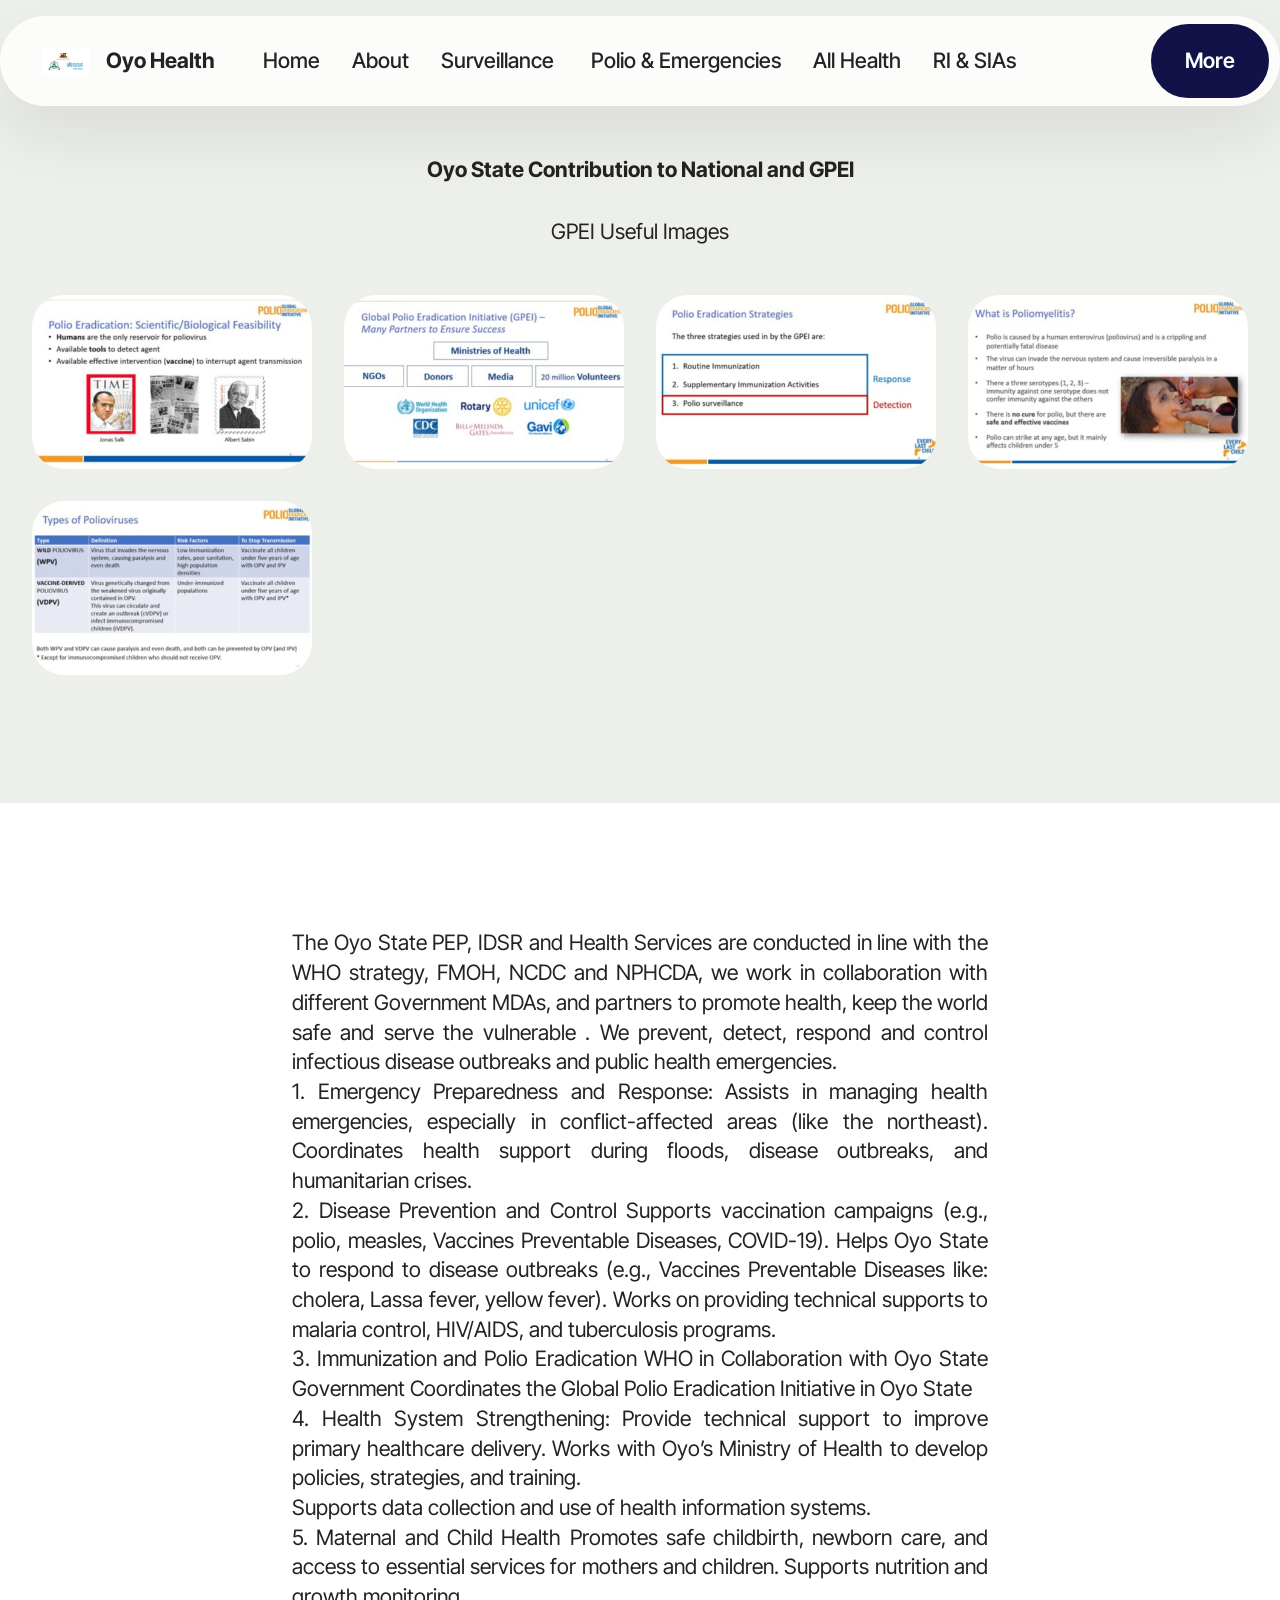
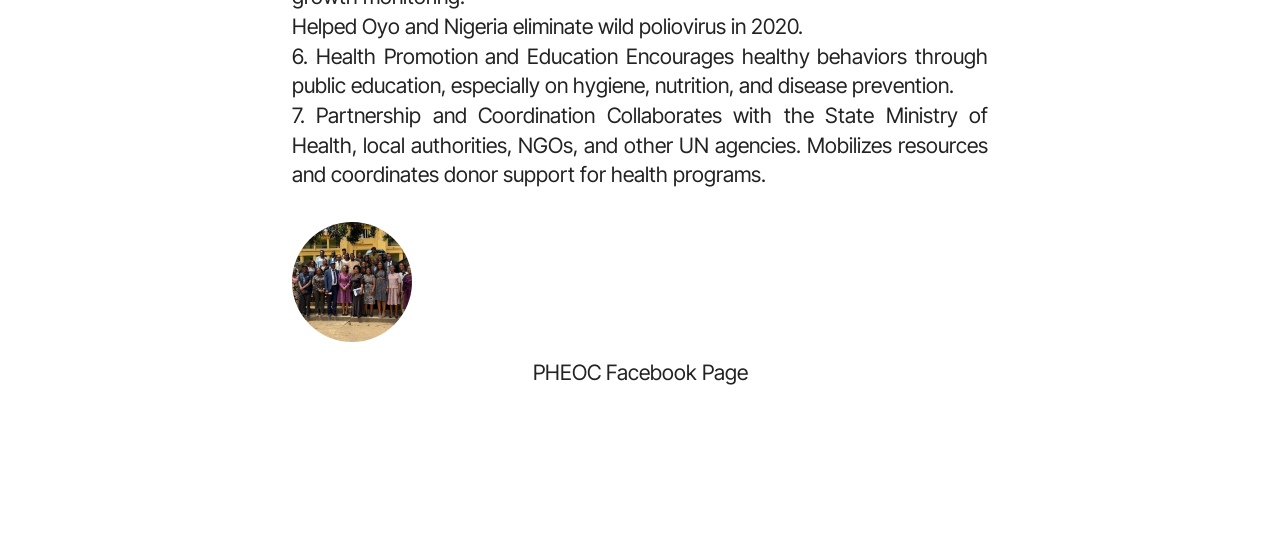
==== commit 00cb7a95: "I have made some changes to my website I want you to reflect the changes  I made in the website so i" ====
--- a/About Us.html
+++ b/About Us.html
@@ -18,7 +18,7 @@
   <link rel="stylesheet" href="assets/theme/css/style.css">
   <link rel="preload" href="https://fonts.googleapis.com/css?family=Inter+Tight:100,200,300,400,500,600,700,800,900,100i,200i,300i,400i,500i,600i,700i,800i,900i&display=swap" as="style" onload="this.onload=null;this.rel='stylesheet'">
   <noscript><link rel="stylesheet" href="https://fonts.googleapis.com/css?family=Inter+Tight:100,200,300,400,500,600,700,800,900,100i,200i,300i,400i,500i,600i,700i,800i,900i&display=swap"></noscript>
-  <link rel="preload" as="style" href="assets/mobirise/css/mbr-additional.css?v=e7gC4v"><link rel="stylesheet" href="assets/mobirise/css/mbr-additional.css?v=e7gC4v" type="text/css">
+  <link rel="preload" as="style" href="assets/mobirise/css/mbr-additional.css?v=KhchPR"><link rel="stylesheet" href="assets/mobirise/css/mbr-additional.css?v=KhchPR" type="text/css">
 
   
   
@@ -34,7 +34,7 @@
 			<div class="navbar-brand">
 				<span class="navbar-logo">
 					
-						<img src="assets/images/oyo20who-96x54.png" alt="Mobirise Website Builder" style="height: 2.6rem;">
+						<img src="assets/images/oyo20who-96x54.png" alt="Mobirise Website Builder" style="height: 1.7rem;">
 					
 				</span>
 				<span class="navbar-caption-wrap"><a class="navbar-caption text-black display-4" href="https://mobiri.se">Oyo Health</a></span>
@@ -80,44 +80,44 @@
         
         <div class="row mbr-gallery">
             <div class="col-12 col-md-6 col-lg-3 item gallery-image">
-                <div class="item-wrapper mb-3" data-toggle="modal" data-bs-toggle="modal" data-target="#voTg6o6eFi-modal" data-bs-target="#voTg6o6eFi-modal">
-                    <img class="w-100" src="assets/images/polio20info201.jpg-511x287.jpeg" alt="Mobirise Website Builder" data-slide-to="0" data-bs-slide-to="0" data-target="#lb-voTg6o6eFi" data-bs-target="#lb-voTg6o6eFi">
-                    <div class="icon-wrapper">
-                        <span class="mobi-mbri mobi-mbri-search mbr-iconfont mbr-iconfont-btn"></span>
-                    </div>
-                </div>
-                
-            </div>
-            <div class="col-12 col-md-6 col-lg-3 item gallery-image">
-                <div class="item-wrapper mb-3" data-toggle="modal" data-bs-toggle="modal" data-target="#voTg6o6eFi-modal" data-bs-target="#voTg6o6eFi-modal">
-                    <img class="w-100" src="assets/images/polio20info202.jpg-511x287.jpeg" alt="Mobirise Website Builder" data-slide-to="1" data-bs-slide-to="1" data-target="#lb-voTg6o6eFi" data-bs-target="#lb-voTg6o6eFi">
-                    <div class="icon-wrapper">
-                        <span class="mobi-mbri mobi-mbri-search mbr-iconfont mbr-iconfont-btn"></span>
-                    </div>
-                </div>
-                
-            </div>
-            <div class="col-12 col-md-6 col-lg-3 item gallery-image">
-                <div class="item-wrapper mb-3" data-toggle="modal" data-bs-toggle="modal" data-target="#voTg6o6eFi-modal" data-bs-target="#voTg6o6eFi-modal">
-                    <img class="w-100" src="assets/images/polio20info203.jpg-511x287.jpeg" alt="Mobirise Website Builder" data-slide-to="2" data-bs-slide-to="2" data-target="#lb-voTg6o6eFi" data-bs-target="#lb-voTg6o6eFi">
-                    <div class="icon-wrapper">
-                        <span class="mobi-mbri mobi-mbri-search mbr-iconfont mbr-iconfont-btn"></span>
-                    </div>
-                </div>
-                
-            </div>
-            <div class="col-12 col-md-6 col-lg-3 item gallery-image">
-                <div class="item-wrapper mb-3" data-toggle="modal" data-bs-toggle="modal" data-target="#voTg6o6eFi-modal" data-bs-target="#voTg6o6eFi-modal">
-                    <img class="w-100" src="assets/images/polio20info204.jpg-511x287.jpeg" alt="Mobirise Website Builder" data-slide-to="3" data-bs-slide-to="3" data-target="#lb-voTg6o6eFi" data-bs-target="#lb-voTg6o6eFi">
-                    <div class="icon-wrapper">
-                        <span class="mobi-mbri mobi-mbri-search mbr-iconfont mbr-iconfont-btn"></span>
-                    </div>
-                </div>
-                
-            </div>
-            <div class="col-12 col-md-6 col-lg-3 item gallery-image">
-                <div class="item-wrapper mb-3" data-toggle="modal" data-bs-toggle="modal" data-target="#voTg6o6eFi-modal" data-bs-target="#voTg6o6eFi-modal">
-                    <img class="w-100" src="assets/images/polio20info205.jpg-511x287.jpeg" alt="Mobirise Website Builder" data-slide-to="4" data-bs-slide-to="4" data-target="#lb-voTg6o6eFi" data-bs-target="#lb-voTg6o6eFi">
+                <div class="item-wrapper mb-3" data-toggle="modal" data-bs-toggle="modal" data-target="#vrdVJJe261-modal" data-bs-target="#vrdVJJe261-modal">
+                    <img class="w-100" src="assets/images/polio20info201.jpg-511x287.jpeg" alt="Mobirise Website Builder" data-slide-to="0" data-bs-slide-to="0" data-target="#lb-vrdVJJe261" data-bs-target="#lb-vrdVJJe261">
+                    <div class="icon-wrapper">
+                        <span class="mobi-mbri mobi-mbri-search mbr-iconfont mbr-iconfont-btn"></span>
+                    </div>
+                </div>
+                
+            </div>
+            <div class="col-12 col-md-6 col-lg-3 item gallery-image">
+                <div class="item-wrapper mb-3" data-toggle="modal" data-bs-toggle="modal" data-target="#vrdVJJe261-modal" data-bs-target="#vrdVJJe261-modal">
+                    <img class="w-100" src="assets/images/polio20info202.jpg-511x287.jpeg" alt="Mobirise Website Builder" data-slide-to="1" data-bs-slide-to="1" data-target="#lb-vrdVJJe261" data-bs-target="#lb-vrdVJJe261">
+                    <div class="icon-wrapper">
+                        <span class="mobi-mbri mobi-mbri-search mbr-iconfont mbr-iconfont-btn"></span>
+                    </div>
+                </div>
+                
+            </div>
+            <div class="col-12 col-md-6 col-lg-3 item gallery-image">
+                <div class="item-wrapper mb-3" data-toggle="modal" data-bs-toggle="modal" data-target="#vrdVJJe261-modal" data-bs-target="#vrdVJJe261-modal">
+                    <img class="w-100" src="assets/images/polio20info203.jpg-511x287.jpeg" alt="Mobirise Website Builder" data-slide-to="2" data-bs-slide-to="2" data-target="#lb-vrdVJJe261" data-bs-target="#lb-vrdVJJe261">
+                    <div class="icon-wrapper">
+                        <span class="mobi-mbri mobi-mbri-search mbr-iconfont mbr-iconfont-btn"></span>
+                    </div>
+                </div>
+                
+            </div>
+            <div class="col-12 col-md-6 col-lg-3 item gallery-image">
+                <div class="item-wrapper mb-3" data-toggle="modal" data-bs-toggle="modal" data-target="#vrdVJJe261-modal" data-bs-target="#vrdVJJe261-modal">
+                    <img class="w-100" src="assets/images/polio20info204.jpg-511x287.jpeg" alt="Mobirise Website Builder" data-slide-to="3" data-bs-slide-to="3" data-target="#lb-vrdVJJe261" data-bs-target="#lb-vrdVJJe261">
+                    <div class="icon-wrapper">
+                        <span class="mobi-mbri mobi-mbri-search mbr-iconfont mbr-iconfont-btn"></span>
+                    </div>
+                </div>
+                
+            </div>
+            <div class="col-12 col-md-6 col-lg-3 item gallery-image">
+                <div class="item-wrapper mb-3" data-toggle="modal" data-bs-toggle="modal" data-target="#vrdVJJe261-modal" data-bs-target="#vrdVJJe261-modal">
+                    <img class="w-100" src="assets/images/polio20info205.jpg-511x287.jpeg" alt="Mobirise Website Builder" data-slide-to="4" data-bs-slide-to="4" data-target="#lb-vrdVJJe261" data-bs-target="#lb-vrdVJJe261">
                     <div class="icon-wrapper">
                         <span class="mobi-mbri mobi-mbri-search mbr-iconfont mbr-iconfont-btn"></span>
                     </div>
@@ -129,11 +129,11 @@
             
         </div>
 
-        <div class="modal mbr-slider" tabindex="-1" role="dialog" aria-hidden="true" id="voTg6o6eFi-modal">
+        <div class="modal mbr-slider" tabindex="-1" role="dialog" aria-hidden="true" id="vrdVJJe261-modal">
             <div class="modal-dialog" role="document">
                 <div class="modal-content">
                     <div class="modal-body">
-                        <div class="carousel slide" data-pause="false" data-bs-pause="false" id="lb-voTg6o6eFi" data-interval="5000" data-bs-interval="5000">
+                        <div class="carousel slide" data-pause="false" data-bs-pause="false" id="lb-vrdVJJe261" data-interval="5000" data-bs-interval="5000">
                             <div class="carousel-inner">
                                 <div class="carousel-item active">
                                     <img class="d-block w-100" src="assets/images/polio20info201.jpg-511x287.jpeg" alt="Mobirise Website Builder">
@@ -155,22 +155,22 @@
                                 
                             </div>
                             <ol class="carousel-indicators">
-                                <li data-slide-to="0" data-bs-slide-to="0" class="active" data-target="#lb-voTg6o6eFi" data-bs-target="#lb-voTg6o6eFi"></li>
-                                <li data-slide-to="1" data-bs-slide-to="1" data-target="#lb-voTg6o6eFi" data-bs-target="#lb-voTg6o6eFi"></li>
-                                <li data-slide-to="2" data-bs-slide-to="2" data-target="#lb-voTg6o6eFi" data-bs-target="#lb-voTg6o6eFi"></li>
-                                <li data-slide-to="3" data-bs-slide-to="3" data-target="#lb-voTg6o6eFi" data-bs-target="#lb-voTg6o6eFi"></li>
-                                <li data-slide-to="4" data-bs-slide-to="4" data-target="#lb-voTg6o6eFi" data-bs-target="#lb-voTg6o6eFi"></li>
+                                <li data-slide-to="0" data-bs-slide-to="0" class="active" data-target="#lb-vrdVJJe261" data-bs-target="#lb-vrdVJJe261"></li>
+                                <li data-slide-to="1" data-bs-slide-to="1" data-target="#lb-vrdVJJe261" data-bs-target="#lb-vrdVJJe261"></li>
+                                <li data-slide-to="2" data-bs-slide-to="2" data-target="#lb-vrdVJJe261" data-bs-target="#lb-vrdVJJe261"></li>
+                                <li data-slide-to="3" data-bs-slide-to="3" data-target="#lb-vrdVJJe261" data-bs-target="#lb-vrdVJJe261"></li>
+                                <li data-slide-to="4" data-bs-slide-to="4" data-target="#lb-vrdVJJe261" data-bs-target="#lb-vrdVJJe261"></li>
                                 
                                 
                                 
                             </ol>
                             <a role="button" href="" class="close" data-dismiss="modal" data-bs-dismiss="modal" aria-label="Close">
                             </a>
-                            <a class="carousel-control-prev carousel-control" role="button" data-slide="prev" data-bs-slide="prev" href="#lb-voTg6o6eFi">
+                            <a class="carousel-control-prev carousel-control" role="button" data-slide="prev" data-bs-slide="prev" href="#lb-vrdVJJe261">
                                 <span class="mobi-mbri mobi-mbri-arrow-prev" aria-hidden="true"></span>
                                 <span class="sr-only visually-hidden">Previous</span>
                             </a>
-                            <a class="carousel-control-next carousel-control" role="button" data-slide="next" data-bs-slide="next" href="#lb-voTg6o6eFi">
+                            <a class="carousel-control-next carousel-control" role="button" data-slide="next" data-bs-slide="next" href="#lb-vrdVJJe261">
                                 <span class="mobi-mbri mobi-mbri-arrow-next" aria-hidden="true"></span>
                                 <span class="sr-only visually-hidden">Next</span>
                             </a>
@@ -204,7 +204,7 @@
             </div>
         </div>
     </div>
-</section><section class="display-7" style="padding: 0;align-items: center;justify-content: center;flex-wrap: wrap;    align-content: center;display: flex;position: relative;height: 4rem;"><a href="https://mobiri.se/4674912" style="flex: 1 1;height: 4rem;position: absolute;width: 100%;z-index: 1;"><img alt="" style="height: 4rem;" src="[data-uri]"></a><p style="margin: 0;text-align: center;" class="display-7">&#8204;</p><a style="z-index:1" href="https://mobirise.com/builder/ai-website-builder.html">AI Website Software</a></section><script src="assets/bootstrap/js/bootstrap.bundle.min.js"></script>  <script src="assets/smoothscroll/smooth-scroll.js"></script>  <script src="assets/ytplayer/index.js"></script>  <script src="assets/dropdown/js/navbar-dropdown.js"></script>  <script src="assets/theme/js/script.js"></script>  
+</section><section class="display-7" style="padding: 0;align-items: center;justify-content: center;flex-wrap: wrap;    align-content: center;display: flex;position: relative;height: 4rem;"><a href="https://mobiri.se/4674912" style="flex: 1 1;height: 4rem;position: absolute;width: 100%;z-index: 1;"><img alt="" style="height: 4rem;" src="[data-uri]"></a><p style="margin: 0;text-align: center;" class="display-7">&#8204;</p><a style="z-index:1" href="https://mobirise.com/offline-website-builder.html">Offline Website Builder</a></section><script src="assets/bootstrap/js/bootstrap.bundle.min.js"></script>  <script src="assets/smoothscroll/smooth-scroll.js"></script>  <script src="assets/ytplayer/index.js"></script>  <script src="assets/dropdown/js/navbar-dropdown.js"></script>  <script src="assets/theme/js/script.js"></script>  
   
   
   <input name="animation" type="hidden">
--- a/assets/mobirise/css/mbr-additional.css
+++ b/assets/mobirise/css/mbr-additional.css
@@ -1013,7 +1013,7 @@
 }
 @media (min-width: 992px) {
   .cid-vhyfSEkG3h .navbar.collapsed.opened:not(.navbar-short) .navbar-collapse {
-    max-height: calc(98.5vh - 2.6rem);
+    max-height: calc(98.5vh - 1.7rem);
   }
 }
 .cid-vhyfSEkG3h .navbar.collapsed .dropdown-menu .dropdown-submenu {
@@ -2173,7 +2173,7 @@
 }
 @media (min-width: 992px) {
   .cid-vhyfSEkG3h .navbar.collapsed.opened:not(.navbar-short) .navbar-collapse {
-    max-height: calc(98.5vh - 2.6rem);
+    max-height: calc(98.5vh - 1.7rem);
   }
 }
 .cid-vhyfSEkG3h .navbar.collapsed .dropdown-menu .dropdown-submenu {
@@ -2805,28 +2805,586 @@
 .cid-vhyCgbAUVu .img-wrapper {
   text-align: center;
 }
-.cid-voT7x0rpvv {
-  padding-top: 0rem;
-  padding-bottom: 3rem;
+.cid-vhyfSEkG3h {
+  z-index: 1000;
+  width: 100%;
+  position: relative;
+}
+.cid-vhyfSEkG3h .dropdown-item:before {
+  font-family: Moririse2 !important;
+  content: "\e966";
+  display: inline-block;
+  width: 0;
+  position: absolute;
+  left: 1rem;
+  top: 0.5rem;
+  margin-right: 0.5rem;
+  line-height: 1;
+  font-size: inherit;
+  vertical-align: middle;
+  text-align: center;
+  overflow: hidden;
+  transform: scale(0, 1);
+  transition: all 0.25s ease-in-out;
+}
+@media (max-width: 767px) {
+  .cid-vhyfSEkG3h .navbar-toggler {
+    transform: scale(0.8);
+  }
+}
+.cid-vhyfSEkG3h .navbar-brand {
+  flex-shrink: 0;
+  align-items: center;
+  margin-right: 0;
+  padding: 10px 0;
+  transition: all 0.3s;
+  word-break: break-word;
+  z-index: 1;
+}
+.cid-vhyfSEkG3h .navbar-brand img {
+  max-width: 100%;
+  max-height: 100%;
+  border-radius: 0px !important;
+}
+.cid-vhyfSEkG3h .navbar-brand .navbar-caption {
+  line-height: inherit !important;
+}
+.cid-vhyfSEkG3h .navbar-brand .navbar-logo a {
+  outline: none;
+}
+.cid-vhyfSEkG3h .navbar-nav {
+  margin: auto;
+  margin-left: 0;
+}
+.cid-vhyfSEkG3h .navbar-nav .nav-item {
+  padding: 0 !important;
+  transition: .3s all !important;
+}
+.cid-vhyfSEkG3h .navbar-nav .nav-item .nav-link {
+  padding: 16px !important;
+  margin: 0 !important;
+  border-radius: 1rem !important;
+  transition: .3s all !important;
+}
+.cid-vhyfSEkG3h .navbar-nav .nav-item .nav-link:hover {
+  background-color: rgba(27, 31, 10, 0.06);
+}
+.cid-vhyfSEkG3h .navbar-nav .open .nav-link::after {
+  transform: rotate(180deg);
+}
+@media (min-width: 992px) {
+  .cid-vhyfSEkG3h .navbar-nav .open .nav-link::before {
+    content: "";
+    width: 100%;
+    height: 20px;
+    top: 100%;
+    background: transparent;
+    position: absolute;
+  }
+}
+.cid-vhyfSEkG3h .navbar-nav .dropdown-item {
+  padding: 12px !important;
+  border-radius: 0.5rem !important;
+  margin: 0 8px !important;
+  transition: .3s all !important;
+}
+.cid-vhyfSEkG3h .navbar-nav .dropdown-item:hover {
+  background-color: rgba(27, 31, 10, 0.06);
+}
+@media (min-width: 992px) {
+  .cid-vhyfSEkG3h .navbar-nav {
+    padding-left: 1.5rem;
+  }
+}
+.cid-vhyfSEkG3h .nav-link {
+  width: fit-content;
+  position: relative;
+}
+.cid-vhyfSEkG3h .navbar-logo {
+  padding-left: 2rem;
+  margin: 0 !important;
+}
+@media (max-width: 767px) {
+  .cid-vhyfSEkG3h .navbar-logo {
+    padding-left: 1rem;
+  }
+}
+.cid-vhyfSEkG3h .navbar-caption {
+  padding-left: 1rem;
+  padding-right: .5rem;
+}
+@media (max-width: 767px) {
+  .cid-vhyfSEkG3h .nav-dropdown {
+    padding-bottom: 0.5rem;
+  }
+}
+.cid-vhyfSEkG3h .nav-dropdown .link.dropdown-toggle::after {
+  margin-left: 0.5rem;
+  margin-top: 0.2rem;
+  transition: .3s all;
+}
+.cid-vhyfSEkG3h .container {
+  display: flex;
+  height: 90px;
+  padding: 0.5rem 0.6rem;
+  flex-wrap: nowrap;
+  background: rgba(255, 255, 255, 0.8) !important;
+  left: 0;
+  right: 0;
+  -webkit-box-pack: justify;
+  -ms-flex-pack: justify;
+  justify-content: flex-end;
+  -webkit-box-align: center;
+  -webkit-align-items: center;
+  -ms-flex-align: center;
+  align-items: center;
+  border-radius: 100vw;
+  margin-top: 1rem;
+  background-color: #ffffff;
+  box-shadow: 0 30px 60px 0 rgba(27, 31, 10, 0.08);
+}
+@media (max-width: 992px) {
+  .cid-vhyfSEkG3h .container {
+    padding-right: 2rem;
+  }
+}
+@media (max-width: 767px) {
+  .cid-vhyfSEkG3h .container {
+    width: 95%;
+    height: 56px !important;
+    padding-right: 1rem;
+    margin-top: 0rem;
+  }
+}
+.cid-vhyfSEkG3h .iconfont-wrapper {
+  color: #000000 !important;
+  font-size: 1.5rem;
+  padding-right: 0.5rem;
+}
+.cid-vhyfSEkG3h .dropdown-menu {
+  flex-wrap: wrap;
+  flex-direction: column;
+  max-width: 100%;
+  padding: 12px 4px !important;
+  border-radius: 1.5rem;
+  transition: .3s all !important;
+  min-width: auto;
+  background: #ffffff;
+  background: rgba(255, 255, 255, 0.8) !important;
+}
+.cid-vhyfSEkG3h .nav-item:focus,
+.cid-vhyfSEkG3h .nav-link:focus {
+  outline: none;
+}
+.cid-vhyfSEkG3h .dropdown .dropdown-menu .dropdown-item {
+  width: auto;
+  transition: all 0.25s ease-in-out;
+}
+.cid-vhyfSEkG3h .dropdown .dropdown-menu .dropdown-item::after {
+  right: 0.5rem;
+}
+.cid-vhyfSEkG3h .dropdown .dropdown-menu .dropdown-item .mbr-iconfont {
+  margin-right: 0.5rem;
+  vertical-align: sub;
+}
+.cid-vhyfSEkG3h .dropdown .dropdown-menu .dropdown-item .mbr-iconfont:before {
+  display: inline-block;
+  transform: scale(1, 1);
+  transition: all 0.25s ease-in-out;
+}
+.cid-vhyfSEkG3h .collapsed .dropdown-menu .dropdown-item:before {
+  display: none;
+}
+.cid-vhyfSEkG3h .collapsed .dropdown .dropdown-menu .dropdown-item {
+  padding: 0.235em 1.5em 0.235em 1.5em !important;
+  transition: none;
+  margin: 0 !important;
+}
+.cid-vhyfSEkG3h .navbar {
+  min-height: 90px;
+  transition: all 0.3s;
+  border-bottom: 1px solid transparent;
+  background: transparent !important;
+  padding: 0 !important;
+  border: none !important;
+  box-shadow: none !important;
+  border-radius: 0 !important;
+}
+.cid-vhyfSEkG3h .navbar.opened {
+  transition: all 0.3s;
+}
+.cid-vhyfSEkG3h .navbar .dropdown-item {
+  padding: 0.5rem 1.8rem;
+}
+.cid-vhyfSEkG3h .navbar .navbar-logo img {
+  width: auto;
+}
+.cid-vhyfSEkG3h .navbar .navbar-collapse {
+  z-index: 1;
+  justify-content: flex-end;
+}
+.cid-vhyfSEkG3h .navbar.collapsed {
+  justify-content: center;
+}
+.cid-vhyfSEkG3h .navbar.collapsed .nav-item .nav-link::before {
+  display: none;
+}
+.cid-vhyfSEkG3h .navbar.collapsed.opened .dropdown-menu {
+  top: 0;
+}
+@media (min-width: 992px) {
+  .cid-vhyfSEkG3h .navbar.collapsed.opened:not(.navbar-short) .navbar-collapse {
+    max-height: calc(98.5vh - 1.7rem);
+  }
+}
+.cid-vhyfSEkG3h .navbar.collapsed .dropdown-menu .dropdown-submenu {
+  left: 0 !important;
+}
+.cid-vhyfSEkG3h .navbar.collapsed .dropdown-menu .dropdown-item:after {
+  right: auto;
+}
+.cid-vhyfSEkG3h .navbar.collapsed .dropdown-menu .dropdown-toggle[data-toggle="dropdown-submenu"]:after {
+  margin-left: 0.5rem;
+  margin-top: 0.2rem;
+  border-top: 0.35em solid;
+  border-right: 0.35em solid transparent;
+  border-left: 0.35em solid transparent;
+  border-bottom: 0;
+  top: 41%;
+}
+.cid-vhyfSEkG3h .navbar.collapsed ul.navbar-nav li {
+  margin: auto;
+}
+.cid-vhyfSEkG3h .navbar.collapsed .dropdown-menu .dropdown-item {
+  padding: 0.25rem 1.5rem;
+  text-align: center;
+}
+.cid-vhyfSEkG3h .navbar.collapsed .icons-menu {
+  padding-left: 0;
+  padding-right: 0;
+  padding-top: 0.5rem;
+  padding-bottom: 0.5rem;
+}
+@media (max-width: 767px) {
+  .cid-vhyfSEkG3h .navbar {
+    min-height: 72px;
+  }
+  .cid-vhyfSEkG3h .navbar .navbar-logo img {
+    height: 2rem !important;
+  }
+}
+@media (max-width: 991px) {
+  .cid-vhyfSEkG3h .navbar .nav-item .nav-link::before {
+    display: none;
+  }
+  .cid-vhyfSEkG3h .navbar.opened .dropdown-menu {
+    top: 0;
+  }
+  .cid-vhyfSEkG3h .navbar .dropdown-menu .dropdown-submenu {
+    left: 0 !important;
+  }
+  .cid-vhyfSEkG3h .navbar .dropdown-menu .dropdown-item:after {
+    right: auto;
+  }
+  .cid-vhyfSEkG3h .navbar .dropdown-menu .dropdown-toggle[data-toggle="dropdown-submenu"]:after {
+    margin-left: 0.5rem;
+    margin-top: 0.2rem;
+    border-top: 0.35em solid;
+    border-right: 0.35em solid transparent;
+    border-left: 0.35em solid transparent;
+    border-bottom: 0;
+    top: 40%;
+  }
+  .cid-vhyfSEkG3h .navbar .dropdown-menu .dropdown-item {
+    padding: 0.25rem 1.5rem !important;
+    text-align: center;
+  }
+  .cid-vhyfSEkG3h .navbar .navbar-brand {
+    flex-shrink: initial;
+    flex-basis: auto;
+    word-break: break-word;
+    padding-right: 10px;
+  }
+  .cid-vhyfSEkG3h .navbar .navbar-toggler {
+    flex-basis: auto;
+  }
+  .cid-vhyfSEkG3h .navbar .icons-menu {
+    padding-left: 0;
+    padding-top: 0.5rem;
+    padding-bottom: 0.5rem;
+  }
+}
+.cid-vhyfSEkG3h .navbar.navbar-short .navbar-logo img {
+  height: 2rem;
+}
+.cid-vhyfSEkG3h .dropdown-item.active,
+.cid-vhyfSEkG3h .dropdown-item:active {
+  background-color: transparent;
+}
+.cid-vhyfSEkG3h .navbar-expand-lg .navbar-nav .nav-link {
+  padding: 0;
+}
+.cid-vhyfSEkG3h .nav-dropdown .link.dropdown-toggle {
+  margin-right: 1.667em;
+}
+.cid-vhyfSEkG3h .nav-dropdown .link.dropdown-toggle[aria-expanded="true"] {
+  margin-right: 0;
+  padding: 0.667em 1.667em;
+}
+.cid-vhyfSEkG3h .navbar.navbar-expand-lg .dropdown .dropdown-menu {
+  background: #ffffff;
+}
+.cid-vhyfSEkG3h .navbar.navbar-expand-lg .dropdown .dropdown-menu .dropdown-submenu {
+  margin: 0;
+  left: 105%;
+  transform: none;
+  top: -12px;
+}
+.cid-vhyfSEkG3h .navbar .dropdown.open > .dropdown-menu {
+  display: flex;
+}
+.cid-vhyfSEkG3h ul.navbar-nav {
+  flex-wrap: wrap;
+}
+.cid-vhyfSEkG3h .navbar-buttons {
+  text-align: center;
+  min-width: 140px;
+}
+@media (max-width: 992px) {
+  .cid-vhyfSEkG3h .navbar-buttons {
+    text-align: left;
+  }
+}
+.cid-vhyfSEkG3h button.navbar-toggler {
+  outline: none;
+  width: 31px;
+  height: 20px;
+  cursor: pointer;
+  transition: all 0.2s;
+  position: relative;
+  align-self: center;
+}
+.cid-vhyfSEkG3h button.navbar-toggler .hamburger span {
+  position: absolute;
+  right: 0;
+  width: 30px;
+  height: 2px;
+  border-right: 5px;
+  background-color: #000000;
+}
+.cid-vhyfSEkG3h button.navbar-toggler .hamburger span:nth-child(1) {
+  top: 0;
+  transition: all 0.2s;
+}
+.cid-vhyfSEkG3h button.navbar-toggler .hamburger span:nth-child(2) {
+  top: 8px;
+  transition: all 0.15s;
+}
+.cid-vhyfSEkG3h button.navbar-toggler .hamburger span:nth-child(3) {
+  top: 8px;
+  transition: all 0.15s;
+}
+.cid-vhyfSEkG3h button.navbar-toggler .hamburger span:nth-child(4) {
+  top: 16px;
+  transition: all 0.2s;
+}
+.cid-vhyfSEkG3h nav.opened .hamburger span:nth-child(1) {
+  top: 8px;
+  width: 0;
+  opacity: 0;
+  right: 50%;
+  transition: all 0.2s;
+}
+.cid-vhyfSEkG3h nav.opened .hamburger span:nth-child(2) {
+  transform: rotate(45deg);
+  transition: all 0.25s;
+}
+.cid-vhyfSEkG3h nav.opened .hamburger span:nth-child(3) {
+  transform: rotate(-45deg);
+  transition: all 0.25s;
+}
+.cid-vhyfSEkG3h nav.opened .hamburger span:nth-child(4) {
+  top: 8px;
+  width: 0;
+  opacity: 0;
+  right: 50%;
+  transition: all 0.2s;
+}
+.cid-vhyfSEkG3h .navbar-dropdown {
+  padding: 0 1rem;
+}
+.cid-vhyfSEkG3h a.nav-link {
+  display: flex;
+  align-items: center;
+  justify-content: center;
+}
+.cid-vhyfSEkG3h .icons-menu {
+  flex-wrap: nowrap;
+  display: flex;
+  justify-content: center;
+  padding-left: 1rem;
+  padding-right: 1rem;
+  padding-top: 0.3rem;
+  text-align: center;
+}
+@media (max-width: 992px) {
+  .cid-vhyfSEkG3h .icons-menu {
+    justify-content: flex-start;
+    margin-bottom: .5rem;
+  }
+}
+@media screen and (-ms-high-contrast: active), (-ms-high-contrast: none) {
+  .cid-vhyfSEkG3h .navbar {
+    height: 70px;
+  }
+  .cid-vhyfSEkG3h .navbar.opened {
+    height: auto;
+  }
+  .cid-vhyfSEkG3h .nav-item .nav-link:hover::before {
+    width: 175%;
+    max-width: calc(100% + 2rem);
+    left: -1rem;
+  }
+}
+.cid-vhyfSEkG3h .navbar .dropdown > .dropdown-menu {
+  display: none;
+  width: max-content;
+  max-width: 500px !important;
+  transform: translateX(-50%);
+  top: calc(100% + 20px);
+  left: 50%;
+}
+.cid-vhyfSEkG3h .navbar .dropdown > .dropdown-menu .dropdown-item {
+  line-height: 1 !important;
+}
+.cid-vhyfSEkG3h .navbar .dropdown > .dropdown-menu .dropdown .dropdown-item {
+  align-items: center;
+  display: flex;
+  height: max-content !important;
+  min-height: max-content !important;
+}
+.cid-vhyfSEkG3h .navbar .dropdown > .dropdown-menu .dropdown .dropdown-item::after {
+  display: inline-block;
+  position: static;
+  margin-left: 0.5rem;
+  margin-top: 0;
+  margin-right: 0;
+  margin-bottom: 0;
+  transition: .3s all;
+  transform: rotate(-90deg);
+}
+.cid-vhyfSEkG3h .navbar .dropdown > .dropdown-menu .dropdown.open .dropdown-item::after {
+  transform: rotate(0deg);
+}
+.cid-vhyfSEkG3h .mbr-section-btn {
+  margin: -0.6rem -0.6rem;
+}
+.cid-vhyfSEkG3h .navbar-toggler {
+  margin-left: 12px;
+  margin-right: 8px;
+  order: 1000;
+}
+@media (max-width: 991px) {
+  .cid-vhyfSEkG3h .navbar-brand {
+    margin-right: auto;
+  }
+  .cid-vhyfSEkG3h .navbar-collapse {
+    z-index: -1 !important;
+    position: absolute;
+    top: 110%;
+    left: 0;
+    width: 100%;
+    padding: 1rem;
+    border-radius: 1.5rem;
+    background: #ffffff;
+    opacity: 1;
+    border-color: rgba(255, 255, 255, 0.8) !important;
+    background: rgba(255, 255, 255, 0.8) !important;
+    backdrop-filter: blur(8px);
+  }
+  .cid-vhyfSEkG3h .navbar-nav .nav-item .nav-link::after {
+    margin-left: 10px;
+  }
+  .cid-vhyfSEkG3h .navbar-nav .dropdown-item:hover {
+    background-color: rgba(27, 31, 10, 0.06);
+  }
+  .cid-vhyfSEkG3h .navbar .dropdown > .dropdown-menu {
+    max-width: 100% !important;
+    transform: translateX(0);
+    top: 10px;
+    left: 0;
+    padding: 8px !important;
+    border-radius: 1rem;
+    background-color: rgba(27, 31, 10, 0.04) !important;
+  }
+  .cid-vhyfSEkG3h .navbar .dropdown > .dropdown-menu .dropdown-item {
+    padding: 8px !important;
+    line-height: 1 !important;
+    margin-bottom: 4px !important;
+  }
+  .cid-vhyfSEkG3h .navbar .dropdown > .dropdown-menu .dropdown .dropdown-item {
+    align-items: center;
+    display: flex;
+    height: max-content !important;
+    min-height: max-content !important;
+  }
+  .cid-vhyfSEkG3h .navbar .dropdown > .dropdown-menu .dropdown .dropdown-item::after {
+    display: inline-block;
+    position: static;
+    margin-left: 0.5rem;
+    margin-top: 0;
+    margin-right: 0;
+    margin-bottom: 0;
+    transition: .3s all;
+    transform: rotate(0deg);
+  }
+  .cid-vhyfSEkG3h .navbar .dropdown > .dropdown-menu .dropdown.open .dropdown-item::after {
+    transform: rotate(180deg);
+  }
+  .cid-vhyfSEkG3h .navbar .dropdown > .dropdown-menu .dropdown-submenu {
+    position: static;
+    width: 100%;
+    max-width: 100% !important;
+    transform: translateX(0) !important;
+    top: 0;
+    left: 0;
+    padding: 8px !important;
+    border-radius: 1rem;
+    background-color: rgba(27, 31, 10, 0.04) !important;
+  }
+  .cid-vhyfSEkG3h .navbar .dropdown.open > .dropdown-menu {
+    display: flex !important;
+    flex-direction: column;
+    align-items: flex-start;
+  }
+}
+@media (max-width: 575px) {
+  .cid-vhyfSEkG3h .navbar-collapse {
+    padding: 1rem;
+  }
+}
+.cid-voTkO8JEOy {
+  padding-top: 2rem;
+  padding-bottom: 4rem;
   background-color: #edefeb;
 }
-.cid-voT7x0rpvv .item {
+.cid-voTkO8JEOy .item {
   margin-bottom: 2rem;
 }
 @media (max-width: 767px) {
-  .cid-voT7x0rpvv .item {
+  .cid-voTkO8JEOy .item {
     margin-bottom: 1rem;
   }
 }
-.cid-voT7x0rpvv .item-wrapper {
+.cid-voTkO8JEOy .item-wrapper {
   height: 100%;
   position: relative;
 }
-.cid-voT7x0rpvv .item-wrapper img {
+.cid-voTkO8JEOy .item-wrapper img {
   height: 100%;
   object-fit: cover;
 }
-.cid-voT7x0rpvv .item-wrapper .icon-wrapper {
+.cid-voTkO8JEOy .item-wrapper .icon-wrapper {
   pointer-events: none;
   position: absolute;
   width: 60px;
@@ -2845,26 +3403,26 @@
   background-color: #edefea !important;
   transition: 0.2s;
 }
-.cid-voT7x0rpvv .item-wrapper:hover .icon-wrapper {
+.cid-voTkO8JEOy .item-wrapper:hover .icon-wrapper {
   opacity: 1;
 }
-.cid-voT7x0rpvv .carousel-control,
-.cid-voT7x0rpvv .close {
+.cid-voTkO8JEOy .carousel-control,
+.cid-voTkO8JEOy .close {
   background: #1b1b1b;
 }
-.cid-voT7x0rpvv .carousel-control-prev {
+.cid-voTkO8JEOy .carousel-control-prev {
   margin-left: 2.5rem;
 }
-.cid-voT7x0rpvv .carousel-control-prev span {
+.cid-voTkO8JEOy .carousel-control-prev span {
   margin-right: 5px;
 }
-.cid-voT7x0rpvv .carousel-control-next {
+.cid-voTkO8JEOy .carousel-control-next {
   margin-right: 2.5rem;
 }
-.cid-voT7x0rpvv .carousel-control-next span {
+.cid-voTkO8JEOy .carousel-control-next span {
   margin-left: 5px;
 }
-.cid-voT7x0rpvv .close {
+.cid-voTkO8JEOy .close {
   position: fixed;
   opacity: 0.5;
   font-size: 22px;
@@ -2884,15 +3442,15 @@
   justify-content: center;
   display: flex;
 }
-.cid-voT7x0rpvv .close::before {
+.cid-voTkO8JEOy .close::before {
   content: '\e91a';
 }
-.cid-voT7x0rpvv .close:hover {
+.cid-voTkO8JEOy .close:hover {
   opacity: 1;
   background: #000;
   color: #fff;
 }
-.cid-voT7x0rpvv .carousel-control {
+.cid-voTkO8JEOy .carousel-control {
   display: flex;
   top: 50%;
   width: 60px;
@@ -2904,26 +3462,26 @@
   border-radius: 50%;
   transition: all 0.3s;
 }
-.cid-voT7x0rpvv .carousel-control.carousel-control-prev {
+.cid-voTkO8JEOy .carousel-control.carousel-control-prev {
   left: 0;
   margin-left: 2.5rem;
 }
-.cid-voT7x0rpvv .carousel-control.carousel-control-next {
+.cid-voTkO8JEOy .carousel-control.carousel-control-next {
   right: 0;
   margin-right: 2.5rem;
 }
 @media (max-width: 767px) {
-  .cid-voT7x0rpvv .carousel-control {
+  .cid-voTkO8JEOy .carousel-control {
     top: auto;
     bottom: 1rem;
   }
 }
-.cid-voT7x0rpvv .carousel-indicators {
+.cid-voTkO8JEOy .carousel-indicators {
   position: absolute;
   bottom: 0;
   margin-bottom: 3px;
 }
-.cid-voT7x0rpvv .carousel-indicators li {
+.cid-voTkO8JEOy .carousel-indicators li {
   max-width: 15px;
   height: 15px;
   width: 15px;
@@ -2935,15 +3493,15 @@
   opacity: 0.5;
   transition: all 0.3s;
 }
-.cid-voT7x0rpvv .carousel-indicators li.active,
-.cid-voT7x0rpvv .carousel-indicators li:hover {
+.cid-voTkO8JEOy .carousel-indicators li.active,
+.cid-voTkO8JEOy .carousel-indicators li:hover {
   opacity: 0.9;
 }
-.cid-voT7x0rpvv .carousel-indicators li::after,
-.cid-voT7x0rpvv .carousel-indicators li::before {
+.cid-voTkO8JEOy .carousel-indicators li::after,
+.cid-voTkO8JEOy .carousel-indicators li::before {
   content: none;
 }
-.cid-voT7x0rpvv .carousel-indicators.ie-fix {
+.cid-voTkO8JEOy .carousel-indicators.ie-fix {
   left: 50%;
   display: block;
   width: 60%;
@@ -2951,60 +3509,60 @@
   text-align: center;
 }
 @media (max-width: 768px) {
-  .cid-voT7x0rpvv .carousel-indicators {
+  .cid-voTkO8JEOy .carousel-indicators {
     display: none !important;
   }
 }
 @media (max-width: 991px) {
-  .cid-voT7x0rpvv .carousel-indicators {
+  .cid-voTkO8JEOy .carousel-indicators {
     margin-bottom: 3.625rem !important;
     padding-left: 2.5rem;
     padding-right: 2.5rem;
   }
 }
 @media (max-width: 767px) {
-  .cid-voT7x0rpvv .carousel-indicators {
+  .cid-voTkO8JEOy .carousel-indicators {
     display: none;
   }
 }
-.cid-voT7x0rpvv .carousel-inner {
+.cid-voTkO8JEOy .carousel-inner {
   display: flex;
   align-items: center;
 }
-.cid-voT7x0rpvv .carousel-inner > .active {
+.cid-voTkO8JEOy .carousel-inner > .active {
   display: block;
 }
-.cid-voT7x0rpvv .carousel-control.left {
+.cid-voTkO8JEOy .carousel-control.left {
   left: 0;
   margin-left: 2.5rem;
 }
-.cid-voT7x0rpvv .carousel-control.right {
+.cid-voTkO8JEOy .carousel-control.right {
   right: 0;
   margin-right: 2.5rem;
 }
-.cid-voT7x0rpvv .carousel-control:hover {
+.cid-voTkO8JEOy .carousel-control:hover {
   background: #1b1b1b;
   color: #fff;
   opacity: 1;
 }
 @media (max-width: 768px) {
-  .cid-voT7x0rpvv .carousel-control,
-  .cid-voT7x0rpvv .carousel-indicators,
-  .cid-voT7x0rpvv .modal .close {
+  .cid-voTkO8JEOy .carousel-control,
+  .cid-voTkO8JEOy .carousel-indicators,
+  .cid-voTkO8JEOy .modal .close {
     position: fixed;
   }
 }
 @media (max-width: 767px) {
-  .cid-voT7x0rpvv .mbr-slider .carousel-control {
+  .cid-voTkO8JEOy .mbr-slider .carousel-control {
     top: auto;
     bottom: 20px;
   }
-  .cid-voT7x0rpvv .mbr-slider > .container .carousel-control {
+  .cid-voTkO8JEOy .mbr-slider > .container .carousel-control {
     margin-bottom: 0;
   }
 }
-.cid-voT7x0rpvv .carousel-indicators .active,
-.cid-voT7x0rpvv .carousel-indicators li {
+.cid-voTkO8JEOy .carousel-indicators .active,
+.cid-voTkO8JEOy .carousel-indicators li {
   width: 7px;
   height: 7px;
   margin: 3px;
@@ -3012,58 +3570,195 @@
   opacity: 0.5;
   border: 4px solid #000000;
 }
-.cid-voT7x0rpvv .carousel-indicators .active {
+.cid-voTkO8JEOy .carousel-indicators .active {
   background: #fff;
 }
-.cid-voT7x0rpvv .carousel-indicators li {
+.cid-voTkO8JEOy .carousel-indicators li {
   max-width: 15px;
   max-height: 15px;
   border-radius: 50%;
 }
-.cid-voT7x0rpvv .modal {
+.cid-voTkO8JEOy .modal {
   padding-left: 0 !important;
   position: fixed;
   overflow: hidden;
   padding-right: 0 !important;
 }
-.cid-voT7x0rpvv .modal-dialog {
+.cid-voTkO8JEOy .modal-dialog {
   margin: 0 auto;
   max-width: 100%;
   padding-left: 1rem;
   padding-right: 1rem;
 }
-.cid-voT7x0rpvv .modal-content {
+.cid-voTkO8JEOy .modal-content {
   border-radius: 0;
   border: none;
   background: transparent;
 }
-.cid-voT7x0rpvv .modal-body {
+.cid-voTkO8JEOy .modal-body {
   padding: 0;
   display: flex;
   align-items: center;
 }
-.cid-voT7x0rpvv .modal-body img {
+.cid-voTkO8JEOy .modal-body img {
   width: 100%;
   object-fit: contain;
   max-height: calc(100vh - 1.75rem);
 }
-.cid-voT7x0rpvv .carousel {
+.cid-voTkO8JEOy .carousel {
   width: 100%;
 }
-.cid-voT7x0rpvv .modal-backdrop.in {
+.cid-voTkO8JEOy .modal-backdrop.in {
   opacity: 0.8;
 }
-.cid-voT7x0rpvv .modal.fade .modal-dialog {
+.cid-voTkO8JEOy .modal.fade .modal-dialog {
   transition: margin-top 0.3s ease-out;
 }
-.cid-voT7x0rpvv .modal.fade .modal-dialog,
-.cid-voT7x0rpvv .modal.in .modal-dialog {
+.cid-voTkO8JEOy .modal.fade .modal-dialog,
+.cid-voTkO8JEOy .modal.in .modal-dialog {
   transform: none;
 }
-.cid-voT7x0rpvv .mbr-gallery .item-wrapper {
+.cid-voTkO8JEOy .mbr-gallery .item-wrapper {
   cursor: pointer;
 }
-.cid-voT7x0rpvv .content-head {
+.cid-voTkO8JEOy .content-head {
+  max-width: 800px;
+}
+.cid-voTidWMk3E {
+  padding-top: 6rem;
+  padding-bottom: 6rem;
+  background: #edefeb;
+}
+.cid-voTidWMk3E .mbr-fallback-image.disabled {
+  display: none;
+}
+.cid-voTidWMk3E .mbr-fallback-image {
+  display: block;
+  background-size: cover;
+  background-position: center center;
+  width: 100%;
+  height: 100%;
+  position: absolute;
+  top: 0;
+}
+@media (min-width: 768px) {
+  .cid-voTidWMk3E .container-fluid {
+    padding: 0;
+  }
+}
+.cid-voTidWMk3E .embla__slide {
+  display: flex;
+  justify-content: center;
+  position: relative;
+  min-width: 490px;
+  max-width: 490px;
+}
+@media (max-width: 768px) {
+  .cid-voTidWMk3E .embla__slide {
+    min-width: 100%;
+    max-width: 100%;
+    margin-left: 1rem !important;
+    margin-right: 1rem !important;
+  }
+}
+.cid-voTidWMk3E .embla__button--next,
+.cid-voTidWMk3E .embla__button--prev {
+  display: flex;
+}
+.cid-voTidWMk3E .mobi-mbri-arrow-next {
+  margin-left: 5px;
+}
+.cid-voTidWMk3E .mobi-mbri-arrow-prev {
+  margin-right: 5px;
+}
+.cid-voTidWMk3E .embla__button {
+  top: 50%;
+  width: 60px;
+  height: 60px;
+  margin-top: -1.5rem;
+  font-size: 22px;
+  border: 2px solid #fff;
+  border-radius: 50%;
+  transition: all 0.3s;
+  position: absolute;
+  display: flex;
+  justify-content: center;
+  align-items: center;
+}
+.cid-voTidWMk3E .embla__button:disabled {
+  cursor: default;
+  display: none;
+}
+.cid-voTidWMk3E .embla__button.embla__button--prev {
+  left: 0;
+  margin-left: 2.5rem;
+}
+.cid-voTidWMk3E .embla__button.embla__button--next {
+  right: 0;
+  margin-right: 2.5rem;
+}
+@media (max-width: 767px) {
+  .cid-voTidWMk3E .embla__button {
+    top: auto;
+    bottom: 1rem;
+  }
+}
+.cid-voTidWMk3E .embla {
+  position: relative;
+  width: 100%;
+}
+.cid-voTidWMk3E .embla__viewport {
+  overflow: hidden;
+  width: 100%;
+}
+.cid-voTidWMk3E .embla__viewport.is-draggable {
+  cursor: grab;
+}
+.cid-voTidWMk3E .embla__viewport.is-dragging {
+  cursor: grabbing;
+}
+.cid-voTidWMk3E .embla__slide a {
+  cursor: grab;
+}
+.cid-voTidWMk3E .embla__slide a:active {
+  cursor: grabbing;
+}
+.cid-voTidWMk3E .embla__container {
+  display: flex;
+  user-select: none;
+  -webkit-touch-callout: none;
+  -khtml-user-select: none;
+  -webkit-tap-highlight-color: transparent;
+}
+.cid-voTidWMk3E .item-menu-overlay {
+  border-radius: 2rem;
+}
+.cid-voTidWMk3E .mbr-section-title {
+  color: #232323;
+}
+.cid-voTidWMk3E .mbr-section-subtitle {
+  color: #232323;
+}
+.cid-voTidWMk3E .mbr-box {
+  color: #ffffff;
+}
+.cid-voTidWMk3E .slide-content {
+  position: relative;
+  border-radius: 4px;
+  height: 100%;
+  width: 100%;
+  display: flex;
+  overflow: hidden;
+  flex-flow: column nowrap;
+}
+.cid-voTidWMk3E img,
+.cid-voTidWMk3E .item-img {
+  width: 100%;
+}
+.cid-voTidWMk3E .item-wrapper {
+  position: relative;
+}
+.cid-voTidWMk3E .content-head {
   max-width: 800px;
 }
 .cid-vhBFMniRLI {
@@ -3137,564 +3832,6 @@
 }
 .cid-vhBFMniRLI .mbr-text UL {
   text-align: left;
-}
-.cid-vhyfSEkG3h {
-  z-index: 1000;
-  width: 100%;
-  position: relative;
-}
-.cid-vhyfSEkG3h .dropdown-item:before {
-  font-family: Moririse2 !important;
-  content: "\e966";
-  display: inline-block;
-  width: 0;
-  position: absolute;
-  left: 1rem;
-  top: 0.5rem;
-  margin-right: 0.5rem;
-  line-height: 1;
-  font-size: inherit;
-  vertical-align: middle;
-  text-align: center;
-  overflow: hidden;
-  transform: scale(0, 1);
-  transition: all 0.25s ease-in-out;
-}
-@media (max-width: 767px) {
-  .cid-vhyfSEkG3h .navbar-toggler {
-    transform: scale(0.8);
-  }
-}
-.cid-vhyfSEkG3h .navbar-brand {
-  flex-shrink: 0;
-  align-items: center;
-  margin-right: 0;
-  padding: 10px 0;
-  transition: all 0.3s;
-  word-break: break-word;
-  z-index: 1;
-}
-.cid-vhyfSEkG3h .navbar-brand img {
-  max-width: 100%;
-  max-height: 100%;
-  border-radius: 0px !important;
-}
-.cid-vhyfSEkG3h .navbar-brand .navbar-caption {
-  line-height: inherit !important;
-}
-.cid-vhyfSEkG3h .navbar-brand .navbar-logo a {
-  outline: none;
-}
-.cid-vhyfSEkG3h .navbar-nav {
-  margin: auto;
-  margin-left: 0;
-}
-.cid-vhyfSEkG3h .navbar-nav .nav-item {
-  padding: 0 !important;
-  transition: .3s all !important;
-}
-.cid-vhyfSEkG3h .navbar-nav .nav-item .nav-link {
-  padding: 16px !important;
-  margin: 0 !important;
-  border-radius: 1rem !important;
-  transition: .3s all !important;
-}
-.cid-vhyfSEkG3h .navbar-nav .nav-item .nav-link:hover {
-  background-color: rgba(27, 31, 10, 0.06);
-}
-.cid-vhyfSEkG3h .navbar-nav .open .nav-link::after {
-  transform: rotate(180deg);
-}
-@media (min-width: 992px) {
-  .cid-vhyfSEkG3h .navbar-nav .open .nav-link::before {
-    content: "";
-    width: 100%;
-    height: 20px;
-    top: 100%;
-    background: transparent;
-    position: absolute;
-  }
-}
-.cid-vhyfSEkG3h .navbar-nav .dropdown-item {
-  padding: 12px !important;
-  border-radius: 0.5rem !important;
-  margin: 0 8px !important;
-  transition: .3s all !important;
-}
-.cid-vhyfSEkG3h .navbar-nav .dropdown-item:hover {
-  background-color: rgba(27, 31, 10, 0.06);
-}
-@media (min-width: 992px) {
-  .cid-vhyfSEkG3h .navbar-nav {
-    padding-left: 1.5rem;
-  }
-}
-.cid-vhyfSEkG3h .nav-link {
-  width: fit-content;
-  position: relative;
-}
-.cid-vhyfSEkG3h .navbar-logo {
-  padding-left: 2rem;
-  margin: 0 !important;
-}
-@media (max-width: 767px) {
-  .cid-vhyfSEkG3h .navbar-logo {
-    padding-left: 1rem;
-  }
-}
-.cid-vhyfSEkG3h .navbar-caption {
-  padding-left: 1rem;
-  padding-right: .5rem;
-}
-@media (max-width: 767px) {
-  .cid-vhyfSEkG3h .nav-dropdown {
-    padding-bottom: 0.5rem;
-  }
-}
-.cid-vhyfSEkG3h .nav-dropdown .link.dropdown-toggle::after {
-  margin-left: 0.5rem;
-  margin-top: 0.2rem;
-  transition: .3s all;
-}
-.cid-vhyfSEkG3h .container {
-  display: flex;
-  height: 90px;
-  padding: 0.5rem 0.6rem;
-  flex-wrap: nowrap;
-  background: rgba(255, 255, 255, 0.8) !important;
-  left: 0;
-  right: 0;
-  -webkit-box-pack: justify;
-  -ms-flex-pack: justify;
-  justify-content: flex-end;
-  -webkit-box-align: center;
-  -webkit-align-items: center;
-  -ms-flex-align: center;
-  align-items: center;
-  border-radius: 100vw;
-  margin-top: 1rem;
-  background-color: #ffffff;
-  box-shadow: 0 30px 60px 0 rgba(27, 31, 10, 0.08);
-}
-@media (max-width: 992px) {
-  .cid-vhyfSEkG3h .container {
-    padding-right: 2rem;
-  }
-}
-@media (max-width: 767px) {
-  .cid-vhyfSEkG3h .container {
-    width: 95%;
-    height: 56px !important;
-    padding-right: 1rem;
-    margin-top: 0rem;
-  }
-}
-.cid-vhyfSEkG3h .iconfont-wrapper {
-  color: #000000 !important;
-  font-size: 1.5rem;
-  padding-right: 0.5rem;
-}
-.cid-vhyfSEkG3h .dropdown-menu {
-  flex-wrap: wrap;
-  flex-direction: column;
-  max-width: 100%;
-  padding: 12px 4px !important;
-  border-radius: 1.5rem;
-  transition: .3s all !important;
-  min-width: auto;
-  background: #ffffff;
-  background: rgba(255, 255, 255, 0.8) !important;
-}
-.cid-vhyfSEkG3h .nav-item:focus,
-.cid-vhyfSEkG3h .nav-link:focus {
-  outline: none;
-}
-.cid-vhyfSEkG3h .dropdown .dropdown-menu .dropdown-item {
-  width: auto;
-  transition: all 0.25s ease-in-out;
-}
-.cid-vhyfSEkG3h .dropdown .dropdown-menu .dropdown-item::after {
-  right: 0.5rem;
-}
-.cid-vhyfSEkG3h .dropdown .dropdown-menu .dropdown-item .mbr-iconfont {
-  margin-right: 0.5rem;
-  vertical-align: sub;
-}
-.cid-vhyfSEkG3h .dropdown .dropdown-menu .dropdown-item .mbr-iconfont:before {
-  display: inline-block;
-  transform: scale(1, 1);
-  transition: all 0.25s ease-in-out;
-}
-.cid-vhyfSEkG3h .collapsed .dropdown-menu .dropdown-item:before {
-  display: none;
-}
-.cid-vhyfSEkG3h .collapsed .dropdown .dropdown-menu .dropdown-item {
-  padding: 0.235em 1.5em 0.235em 1.5em !important;
-  transition: none;
-  margin: 0 !important;
-}
-.cid-vhyfSEkG3h .navbar {
-  min-height: 90px;
-  transition: all 0.3s;
-  border-bottom: 1px solid transparent;
-  background: transparent !important;
-  padding: 0 !important;
-  border: none !important;
-  box-shadow: none !important;
-  border-radius: 0 !important;
-}
-.cid-vhyfSEkG3h .navbar.opened {
-  transition: all 0.3s;
-}
-.cid-vhyfSEkG3h .navbar .dropdown-item {
-  padding: 0.5rem 1.8rem;
-}
-.cid-vhyfSEkG3h .navbar .navbar-logo img {
-  width: auto;
-}
-.cid-vhyfSEkG3h .navbar .navbar-collapse {
-  z-index: 1;
-  justify-content: flex-end;
-}
-.cid-vhyfSEkG3h .navbar.collapsed {
-  justify-content: center;
-}
-.cid-vhyfSEkG3h .navbar.collapsed .nav-item .nav-link::before {
-  display: none;
-}
-.cid-vhyfSEkG3h .navbar.collapsed.opened .dropdown-menu {
-  top: 0;
-}
-@media (min-width: 992px) {
-  .cid-vhyfSEkG3h .navbar.collapsed.opened:not(.navbar-short) .navbar-collapse {
-    max-height: calc(98.5vh - 2.6rem);
-  }
-}
-.cid-vhyfSEkG3h .navbar.collapsed .dropdown-menu .dropdown-submenu {
-  left: 0 !important;
-}
-.cid-vhyfSEkG3h .navbar.collapsed .dropdown-menu .dropdown-item:after {
-  right: auto;
-}
-.cid-vhyfSEkG3h .navbar.collapsed .dropdown-menu .dropdown-toggle[data-toggle="dropdown-submenu"]:after {
-  margin-left: 0.5rem;
-  margin-top: 0.2rem;
-  border-top: 0.35em solid;
-  border-right: 0.35em solid transparent;
-  border-left: 0.35em solid transparent;
-  border-bottom: 0;
-  top: 41%;
-}
-.cid-vhyfSEkG3h .navbar.collapsed ul.navbar-nav li {
-  margin: auto;
-}
-.cid-vhyfSEkG3h .navbar.collapsed .dropdown-menu .dropdown-item {
-  padding: 0.25rem 1.5rem;
-  text-align: center;
-}
-.cid-vhyfSEkG3h .navbar.collapsed .icons-menu {
-  padding-left: 0;
-  padding-right: 0;
-  padding-top: 0.5rem;
-  padding-bottom: 0.5rem;
-}
-@media (max-width: 767px) {
-  .cid-vhyfSEkG3h .navbar {
-    min-height: 72px;
-  }
-  .cid-vhyfSEkG3h .navbar .navbar-logo img {
-    height: 2rem !important;
-  }
-}
-@media (max-width: 991px) {
-  .cid-vhyfSEkG3h .navbar .nav-item .nav-link::before {
-    display: none;
-  }
-  .cid-vhyfSEkG3h .navbar.opened .dropdown-menu {
-    top: 0;
-  }
-  .cid-vhyfSEkG3h .navbar .dropdown-menu .dropdown-submenu {
-    left: 0 !important;
-  }
-  .cid-vhyfSEkG3h .navbar .dropdown-menu .dropdown-item:after {
-    right: auto;
-  }
-  .cid-vhyfSEkG3h .navbar .dropdown-menu .dropdown-toggle[data-toggle="dropdown-submenu"]:after {
-    margin-left: 0.5rem;
-    margin-top: 0.2rem;
-    border-top: 0.35em solid;
-    border-right: 0.35em solid transparent;
-    border-left: 0.35em solid transparent;
-    border-bottom: 0;
-    top: 40%;
-  }
-  .cid-vhyfSEkG3h .navbar .dropdown-menu .dropdown-item {
-    padding: 0.25rem 1.5rem !important;
-    text-align: center;
-  }
-  .cid-vhyfSEkG3h .navbar .navbar-brand {
-    flex-shrink: initial;
-    flex-basis: auto;
-    word-break: break-word;
-    padding-right: 10px;
-  }
-  .cid-vhyfSEkG3h .navbar .navbar-toggler {
-    flex-basis: auto;
-  }
-  .cid-vhyfSEkG3h .navbar .icons-menu {
-    padding-left: 0;
-    padding-top: 0.5rem;
-    padding-bottom: 0.5rem;
-  }
-}
-.cid-vhyfSEkG3h .navbar.navbar-short .navbar-logo img {
-  height: 2rem;
-}
-.cid-vhyfSEkG3h .dropdown-item.active,
-.cid-vhyfSEkG3h .dropdown-item:active {
-  background-color: transparent;
-}
-.cid-vhyfSEkG3h .navbar-expand-lg .navbar-nav .nav-link {
-  padding: 0;
-}
-.cid-vhyfSEkG3h .nav-dropdown .link.dropdown-toggle {
-  margin-right: 1.667em;
-}
-.cid-vhyfSEkG3h .nav-dropdown .link.dropdown-toggle[aria-expanded="true"] {
-  margin-right: 0;
-  padding: 0.667em 1.667em;
-}
-.cid-vhyfSEkG3h .navbar.navbar-expand-lg .dropdown .dropdown-menu {
-  background: #ffffff;
-}
-.cid-vhyfSEkG3h .navbar.navbar-expand-lg .dropdown .dropdown-menu .dropdown-submenu {
-  margin: 0;
-  left: 105%;
-  transform: none;
-  top: -12px;
-}
-.cid-vhyfSEkG3h .navbar .dropdown.open > .dropdown-menu {
-  display: flex;
-}
-.cid-vhyfSEkG3h ul.navbar-nav {
-  flex-wrap: wrap;
-}
-.cid-vhyfSEkG3h .navbar-buttons {
-  text-align: center;
-  min-width: 140px;
-}
-@media (max-width: 992px) {
-  .cid-vhyfSEkG3h .navbar-buttons {
-    text-align: left;
-  }
-}
-.cid-vhyfSEkG3h button.navbar-toggler {
-  outline: none;
-  width: 31px;
-  height: 20px;
-  cursor: pointer;
-  transition: all 0.2s;
-  position: relative;
-  align-self: center;
-}
-.cid-vhyfSEkG3h button.navbar-toggler .hamburger span {
-  position: absolute;
-  right: 0;
-  width: 30px;
-  height: 2px;
-  border-right: 5px;
-  background-color: #000000;
-}
-.cid-vhyfSEkG3h button.navbar-toggler .hamburger span:nth-child(1) {
-  top: 0;
-  transition: all 0.2s;
-}
-.cid-vhyfSEkG3h button.navbar-toggler .hamburger span:nth-child(2) {
-  top: 8px;
-  transition: all 0.15s;
-}
-.cid-vhyfSEkG3h button.navbar-toggler .hamburger span:nth-child(3) {
-  top: 8px;
-  transition: all 0.15s;
-}
-.cid-vhyfSEkG3h button.navbar-toggler .hamburger span:nth-child(4) {
-  top: 16px;
-  transition: all 0.2s;
-}
-.cid-vhyfSEkG3h nav.opened .hamburger span:nth-child(1) {
-  top: 8px;
-  width: 0;
-  opacity: 0;
-  right: 50%;
-  transition: all 0.2s;
-}
-.cid-vhyfSEkG3h nav.opened .hamburger span:nth-child(2) {
-  transform: rotate(45deg);
-  transition: all 0.25s;
-}
-.cid-vhyfSEkG3h nav.opened .hamburger span:nth-child(3) {
-  transform: rotate(-45deg);
-  transition: all 0.25s;
-}
-.cid-vhyfSEkG3h nav.opened .hamburger span:nth-child(4) {
-  top: 8px;
-  width: 0;
-  opacity: 0;
-  right: 50%;
-  transition: all 0.2s;
-}
-.cid-vhyfSEkG3h .navbar-dropdown {
-  padding: 0 1rem;
-}
-.cid-vhyfSEkG3h a.nav-link {
-  display: flex;
-  align-items: center;
-  justify-content: center;
-}
-.cid-vhyfSEkG3h .icons-menu {
-  flex-wrap: nowrap;
-  display: flex;
-  justify-content: center;
-  padding-left: 1rem;
-  padding-right: 1rem;
-  padding-top: 0.3rem;
-  text-align: center;
-}
-@media (max-width: 992px) {
-  .cid-vhyfSEkG3h .icons-menu {
-    justify-content: flex-start;
-    margin-bottom: .5rem;
-  }
-}
-@media screen and (-ms-high-contrast: active), (-ms-high-contrast: none) {
-  .cid-vhyfSEkG3h .navbar {
-    height: 70px;
-  }
-  .cid-vhyfSEkG3h .navbar.opened {
-    height: auto;
-  }
-  .cid-vhyfSEkG3h .nav-item .nav-link:hover::before {
-    width: 175%;
-    max-width: calc(100% + 2rem);
-    left: -1rem;
-  }
-}
-.cid-vhyfSEkG3h .navbar .dropdown > .dropdown-menu {
-  display: none;
-  width: max-content;
-  max-width: 500px !important;
-  transform: translateX(-50%);
-  top: calc(100% + 20px);
-  left: 50%;
-}
-.cid-vhyfSEkG3h .navbar .dropdown > .dropdown-menu .dropdown-item {
-  line-height: 1 !important;
-}
-.cid-vhyfSEkG3h .navbar .dropdown > .dropdown-menu .dropdown .dropdown-item {
-  align-items: center;
-  display: flex;
-  height: max-content !important;
-  min-height: max-content !important;
-}
-.cid-vhyfSEkG3h .navbar .dropdown > .dropdown-menu .dropdown .dropdown-item::after {
-  display: inline-block;
-  position: static;
-  margin-left: 0.5rem;
-  margin-top: 0;
-  margin-right: 0;
-  margin-bottom: 0;
-  transition: .3s all;
-  transform: rotate(-90deg);
-}
-.cid-vhyfSEkG3h .navbar .dropdown > .dropdown-menu .dropdown.open .dropdown-item::after {
-  transform: rotate(0deg);
-}
-.cid-vhyfSEkG3h .mbr-section-btn {
-  margin: -0.6rem -0.6rem;
-}
-.cid-vhyfSEkG3h .navbar-toggler {
-  margin-left: 12px;
-  margin-right: 8px;
-  order: 1000;
-}
-@media (max-width: 991px) {
-  .cid-vhyfSEkG3h .navbar-brand {
-    margin-right: auto;
-  }
-  .cid-vhyfSEkG3h .navbar-collapse {
-    z-index: -1 !important;
-    position: absolute;
-    top: 110%;
-    left: 0;
-    width: 100%;
-    padding: 1rem;
-    border-radius: 1.5rem;
-    background: #ffffff;
-    opacity: 1;
-    border-color: rgba(255, 255, 255, 0.8) !important;
-    background: rgba(255, 255, 255, 0.8) !important;
-    backdrop-filter: blur(8px);
-  }
-  .cid-vhyfSEkG3h .navbar-nav .nav-item .nav-link::after {
-    margin-left: 10px;
-  }
-  .cid-vhyfSEkG3h .navbar-nav .dropdown-item:hover {
-    background-color: rgba(27, 31, 10, 0.06);
-  }
-  .cid-vhyfSEkG3h .navbar .dropdown > .dropdown-menu {
-    max-width: 100% !important;
-    transform: translateX(0);
-    top: 10px;
-    left: 0;
-    padding: 8px !important;
-    border-radius: 1rem;
-    background-color: rgba(27, 31, 10, 0.04) !important;
-  }
-  .cid-vhyfSEkG3h .navbar .dropdown > .dropdown-menu .dropdown-item {
-    padding: 8px !important;
-    line-height: 1 !important;
-    margin-bottom: 4px !important;
-  }
-  .cid-vhyfSEkG3h .navbar .dropdown > .dropdown-menu .dropdown .dropdown-item {
-    align-items: center;
-    display: flex;
-    height: max-content !important;
-    min-height: max-content !important;
-  }
-  .cid-vhyfSEkG3h .navbar .dropdown > .dropdown-menu .dropdown .dropdown-item::after {
-    display: inline-block;
-    position: static;
-    margin-left: 0.5rem;
-    margin-top: 0;
-    margin-right: 0;
-    margin-bottom: 0;
-    transition: .3s all;
-    transform: rotate(0deg);
-  }
-  .cid-vhyfSEkG3h .navbar .dropdown > .dropdown-menu .dropdown.open .dropdown-item::after {
-    transform: rotate(180deg);
-  }
-  .cid-vhyfSEkG3h .navbar .dropdown > .dropdown-menu .dropdown-submenu {
-    position: static;
-    width: 100%;
-    max-width: 100% !important;
-    transform: translateX(0) !important;
-    top: 0;
-    left: 0;
-    padding: 8px !important;
-    border-radius: 1rem;
-    background-color: rgba(27, 31, 10, 0.04) !important;
-  }
-  .cid-vhyfSEkG3h .navbar .dropdown.open > .dropdown-menu {
-    display: flex !important;
-    flex-direction: column;
-    align-items: flex-start;
-  }
-}
-@media (max-width: 575px) {
-  .cid-vhyfSEkG3h .navbar-collapse {
-    padding: 1rem;
-  }
 }
 .cid-vhBFoiiETh {
   padding-top: 2rem;
@@ -4283,7 +4420,7 @@
 }
 @media (min-width: 992px) {
   .cid-vhyfSEkG3h .navbar.collapsed.opened:not(.navbar-short) .navbar-collapse {
-    max-height: calc(98.5vh - 2.6rem);
+    max-height: calc(98.5vh - 1.7rem);
   }
 }
 .cid-vhyfSEkG3h .navbar.collapsed .dropdown-menu .dropdown-submenu {
@@ -4985,117 +5122,6 @@
     margin-bottom: 1rem;
   }
 }
-.cid-voT3MFvtEm {
-  padding-top: 6rem;
-  padding-bottom: 6rem;
-  background-color: #2e481a;
-}
-.cid-voT3MFvtEm .mbr-fallback-image.disabled {
-  display: none;
-}
-.cid-voT3MFvtEm .mbr-fallback-image {
-  display: block;
-  background-size: cover;
-  background-position: center center;
-  width: 100%;
-  height: 100%;
-  position: absolute;
-  top: 0;
-}
-.cid-voT3MFvtEm .footer-col {
-  justify-content: space-between;
-  display: flex;
-}
-@media (max-width: 767px) {
-  .cid-voT3MFvtEm .footer-col {
-    flex-direction: column;
-  }
-}
-.cid-voT3MFvtEm .row {
-  background: #ffffff;
-  padding: 4rem 3rem;
-  border-radius: 2rem;
-  margin: 0;
-}
-@media (max-width: 767px) {
-  .cid-voT3MFvtEm .row {
-    padding: 2rem 0.5rem;
-  }
-}
-@media (min-width: 768px) and (max-width: 991px) {
-  .cid-voT3MFvtEm .row {
-    padding: 2.25rem 1.25rem;
-  }
-}
-@media (min-width: 992px) {
-  .cid-voT3MFvtEm .row {
-    padding: 4rem 3rem;
-  }
-}
-@media (max-width: 767px) {
-  .cid-voT3MFvtEm .mbr-section-btn {
-    text-align: center;
-  }
-}
-.cid-voT3MFvtEm .social-row {
-  display: flex;
-  flex-wrap: wrap;
-}
-.cid-voT3MFvtEm .soc-item {
-  margin: 8px;
-}
-.cid-voT3MFvtEm .soc-item a:hover .mbr-iconfont,
-.cid-voT3MFvtEm .soc-item a:focus .mbr-iconfont {
-  background-color: #f7f7f7;
-}
-.cid-voT3MFvtEm .soc-item a .mbr-iconfont {
-  width: 72px;
-  height: 72px;
-  display: flex;
-  align-items: center;
-  justify-content: center;
-  border-radius: 100%;
-  font-size: 20px;
-  background-color: #edefeb;
-  color: #163300;
-  transition: all 0.3s ease-in-out;
-}
-@media (max-width: 767px) {
-  .cid-voT3MFvtEm .row {
-    text-align: center;
-  }
-  .cid-voT3MFvtEm .social-row {
-    justify-content: center;
-  }
-}
-.cid-voT3MFvtEm .list {
-  list-style: none;
-  padding-left: 0;
-  color: #502274;
-}
-@media (max-width: 991px) {
-  .cid-voT3MFvtEm .list {
-    margin-bottom: 2rem;
-  }
-}
-@media (min-width: 992px) {
-  .cid-voT3MFvtEm .list {
-    margin-bottom: 0rem;
-  }
-}
-.cid-voT3MFvtEm .mbr-text {
-  color: #bbbbbb;
-}
-.cid-voT3MFvtEm .mbr-section-subtitle {
-  color: #000000;
-}
-.cid-voT3MFvtEm .list,
-.cid-voT3MFvtEm .item-wrap {
-  color: #232323;
-}
-.cid-voT3MFvtEm .copyright {
-  color: #000000;
-}
 .cid-vhyfSEkG3h {
   z-index: 1000;
   width: 100%;
@@ -5325,7 +5351,7 @@
 }
 @media (min-width: 992px) {
   .cid-vhyfSEkG3h .navbar.collapsed.opened:not(.navbar-short) .navbar-collapse {
-    max-height: calc(98.5vh - 2.6rem);
+    max-height: calc(98.5vh - 1.7rem);
   }
 }
 .cid-vhyfSEkG3h .navbar.collapsed .dropdown-menu .dropdown-submenu {
@@ -5653,6 +5679,117 @@
   .cid-vhyfSEkG3h .navbar-collapse {
     padding: 1rem;
   }
+}
+.cid-voT3MFvtEm {
+  padding-top: 6rem;
+  padding-bottom: 6rem;
+  background-color: #2e481a;
+}
+.cid-voT3MFvtEm .mbr-fallback-image.disabled {
+  display: none;
+}
+.cid-voT3MFvtEm .mbr-fallback-image {
+  display: block;
+  background-size: cover;
+  background-position: center center;
+  width: 100%;
+  height: 100%;
+  position: absolute;
+  top: 0;
+}
+.cid-voT3MFvtEm .footer-col {
+  justify-content: space-between;
+  display: flex;
+}
+@media (max-width: 767px) {
+  .cid-voT3MFvtEm .footer-col {
+    flex-direction: column;
+  }
+}
+.cid-voT3MFvtEm .row {
+  background: #ffffff;
+  padding: 4rem 3rem;
+  border-radius: 2rem;
+  margin: 0;
+}
+@media (max-width: 767px) {
+  .cid-voT3MFvtEm .row {
+    padding: 2rem 0.5rem;
+  }
+}
+@media (min-width: 768px) and (max-width: 991px) {
+  .cid-voT3MFvtEm .row {
+    padding: 2.25rem 1.25rem;
+  }
+}
+@media (min-width: 992px) {
+  .cid-voT3MFvtEm .row {
+    padding: 4rem 3rem;
+  }
+}
+@media (max-width: 767px) {
+  .cid-voT3MFvtEm .mbr-section-btn {
+    text-align: center;
+  }
+}
+.cid-voT3MFvtEm .social-row {
+  display: flex;
+  flex-wrap: wrap;
+}
+.cid-voT3MFvtEm .soc-item {
+  margin: 8px;
+}
+.cid-voT3MFvtEm .soc-item a:hover .mbr-iconfont,
+.cid-voT3MFvtEm .soc-item a:focus .mbr-iconfont {
+  background-color: #f7f7f7;
+}
+.cid-voT3MFvtEm .soc-item a .mbr-iconfont {
+  width: 72px;
+  height: 72px;
+  display: flex;
+  align-items: center;
+  justify-content: center;
+  border-radius: 100%;
+  font-size: 20px;
+  background-color: #edefeb;
+  color: #163300;
+  transition: all 0.3s ease-in-out;
+}
+@media (max-width: 767px) {
+  .cid-voT3MFvtEm .row {
+    text-align: center;
+  }
+  .cid-voT3MFvtEm .social-row {
+    justify-content: center;
+  }
+}
+.cid-voT3MFvtEm .list {
+  list-style: none;
+  padding-left: 0;
+  color: #502274;
+}
+@media (max-width: 991px) {
+  .cid-voT3MFvtEm .list {
+    margin-bottom: 2rem;
+  }
+}
+@media (min-width: 992px) {
+  .cid-voT3MFvtEm .list {
+    margin-bottom: 0rem;
+  }
+}
+.cid-voT3MFvtEm .mbr-text {
+  color: #bbbbbb;
+}
+.cid-voT3MFvtEm .mbr-section-subtitle {
+  color: #000000;
+}
+.cid-voT3MFvtEm .list,
+.cid-voT3MFvtEm .item-wrap {
+  color: #232323;
+}
+.cid-voT3MFvtEm .copyright {
+  color: #000000;
 }
 .cid-vnrHfgFgw8 {
   padding-top: 6rem;
@@ -6164,7 +6301,7 @@
 }
 @media (min-width: 992px) {
   .cid-vhyfSEkG3h .navbar.collapsed.opened:not(.navbar-short) .navbar-collapse {
-    max-height: calc(98.5vh - 2.6rem);
+    max-height: calc(98.5vh - 1.7rem);
   }
 }
 .cid-vhyfSEkG3h .navbar.collapsed .dropdown-menu .dropdown-submenu {
--- a/assets/mobirise/css/mbr-additional.css
+++ b/assets/mobirise/css/mbr-additional.css
@@ -1013,7 +1013,7 @@
 }
 @media (min-width: 992px) {
   .cid-vhyfSEkG3h .navbar.collapsed.opened:not(.navbar-short) .navbar-collapse {
-    max-height: calc(98.5vh - 2.6rem);
+    max-height: calc(98.5vh - 1.7rem);
   }
 }
 .cid-vhyfSEkG3h .navbar.collapsed .dropdown-menu .dropdown-submenu {
@@ -2173,7 +2173,7 @@
 }
 @media (min-width: 992px) {
   .cid-vhyfSEkG3h .navbar.collapsed.opened:not(.navbar-short) .navbar-collapse {
-    max-height: calc(98.5vh - 2.6rem);
+    max-height: calc(98.5vh - 1.7rem);
   }
 }
 .cid-vhyfSEkG3h .navbar.collapsed .dropdown-menu .dropdown-submenu {
@@ -2805,28 +2805,586 @@
 .cid-vhyCgbAUVu .img-wrapper {
   text-align: center;
 }
-.cid-voT7x0rpvv {
-  padding-top: 0rem;
-  padding-bottom: 3rem;
+.cid-vhyfSEkG3h {
+  z-index: 1000;
+  width: 100%;
+  position: relative;
+}
+.cid-vhyfSEkG3h .dropdown-item:before {
+  font-family: Moririse2 !important;
+  content: "\e966";
+  display: inline-block;
+  width: 0;
+  position: absolute;
+  left: 1rem;
+  top: 0.5rem;
+  margin-right: 0.5rem;
+  line-height: 1;
+  font-size: inherit;
+  vertical-align: middle;
+  text-align: center;
+  overflow: hidden;
+  transform: scale(0, 1);
+  transition: all 0.25s ease-in-out;
+}
+@media (max-width: 767px) {
+  .cid-vhyfSEkG3h .navbar-toggler {
+    transform: scale(0.8);
+  }
+}
+.cid-vhyfSEkG3h .navbar-brand {
+  flex-shrink: 0;
+  align-items: center;
+  margin-right: 0;
+  padding: 10px 0;
+  transition: all 0.3s;
+  word-break: break-word;
+  z-index: 1;
+}
+.cid-vhyfSEkG3h .navbar-brand img {
+  max-width: 100%;
+  max-height: 100%;
+  border-radius: 0px !important;
+}
+.cid-vhyfSEkG3h .navbar-brand .navbar-caption {
+  line-height: inherit !important;
+}
+.cid-vhyfSEkG3h .navbar-brand .navbar-logo a {
+  outline: none;
+}
+.cid-vhyfSEkG3h .navbar-nav {
+  margin: auto;
+  margin-left: 0;
+}
+.cid-vhyfSEkG3h .navbar-nav .nav-item {
+  padding: 0 !important;
+  transition: .3s all !important;
+}
+.cid-vhyfSEkG3h .navbar-nav .nav-item .nav-link {
+  padding: 16px !important;
+  margin: 0 !important;
+  border-radius: 1rem !important;
+  transition: .3s all !important;
+}
+.cid-vhyfSEkG3h .navbar-nav .nav-item .nav-link:hover {
+  background-color: rgba(27, 31, 10, 0.06);
+}
+.cid-vhyfSEkG3h .navbar-nav .open .nav-link::after {
+  transform: rotate(180deg);
+}
+@media (min-width: 992px) {
+  .cid-vhyfSEkG3h .navbar-nav .open .nav-link::before {
+    content: "";
+    width: 100%;
+    height: 20px;
+    top: 100%;
+    background: transparent;
+    position: absolute;
+  }
+}
+.cid-vhyfSEkG3h .navbar-nav .dropdown-item {
+  padding: 12px !important;
+  border-radius: 0.5rem !important;
+  margin: 0 8px !important;
+  transition: .3s all !important;
+}
+.cid-vhyfSEkG3h .navbar-nav .dropdown-item:hover {
+  background-color: rgba(27, 31, 10, 0.06);
+}
+@media (min-width: 992px) {
+  .cid-vhyfSEkG3h .navbar-nav {
+    padding-left: 1.5rem;
+  }
+}
+.cid-vhyfSEkG3h .nav-link {
+  width: fit-content;
+  position: relative;
+}
+.cid-vhyfSEkG3h .navbar-logo {
+  padding-left: 2rem;
+  margin: 0 !important;
+}
+@media (max-width: 767px) {
+  .cid-vhyfSEkG3h .navbar-logo {
+    padding-left: 1rem;
+  }
+}
+.cid-vhyfSEkG3h .navbar-caption {
+  padding-left: 1rem;
+  padding-right: .5rem;
+}
+@media (max-width: 767px) {
+  .cid-vhyfSEkG3h .nav-dropdown {
+    padding-bottom: 0.5rem;
+  }
+}
+.cid-vhyfSEkG3h .nav-dropdown .link.dropdown-toggle::after {
+  margin-left: 0.5rem;
+  margin-top: 0.2rem;
+  transition: .3s all;
+}
+.cid-vhyfSEkG3h .container {
+  display: flex;
+  height: 90px;
+  padding: 0.5rem 0.6rem;
+  flex-wrap: nowrap;
+  background: rgba(255, 255, 255, 0.8) !important;
+  left: 0;
+  right: 0;
+  -webkit-box-pack: justify;
+  -ms-flex-pack: justify;
+  justify-content: flex-end;
+  -webkit-box-align: center;
+  -webkit-align-items: center;
+  -ms-flex-align: center;
+  align-items: center;
+  border-radius: 100vw;
+  margin-top: 1rem;
+  background-color: #ffffff;
+  box-shadow: 0 30px 60px 0 rgba(27, 31, 10, 0.08);
+}
+@media (max-width: 992px) {
+  .cid-vhyfSEkG3h .container {
+    padding-right: 2rem;
+  }
+}
+@media (max-width: 767px) {
+  .cid-vhyfSEkG3h .container {
+    width: 95%;
+    height: 56px !important;
+    padding-right: 1rem;
+    margin-top: 0rem;
+  }
+}
+.cid-vhyfSEkG3h .iconfont-wrapper {
+  color: #000000 !important;
+  font-size: 1.5rem;
+  padding-right: 0.5rem;
+}
+.cid-vhyfSEkG3h .dropdown-menu {
+  flex-wrap: wrap;
+  flex-direction: column;
+  max-width: 100%;
+  padding: 12px 4px !important;
+  border-radius: 1.5rem;
+  transition: .3s all !important;
+  min-width: auto;
+  background: #ffffff;
+  background: rgba(255, 255, 255, 0.8) !important;
+}
+.cid-vhyfSEkG3h .nav-item:focus,
+.cid-vhyfSEkG3h .nav-link:focus {
+  outline: none;
+}
+.cid-vhyfSEkG3h .dropdown .dropdown-menu .dropdown-item {
+  width: auto;
+  transition: all 0.25s ease-in-out;
+}
+.cid-vhyfSEkG3h .dropdown .dropdown-menu .dropdown-item::after {
+  right: 0.5rem;
+}
+.cid-vhyfSEkG3h .dropdown .dropdown-menu .dropdown-item .mbr-iconfont {
+  margin-right: 0.5rem;
+  vertical-align: sub;
+}
+.cid-vhyfSEkG3h .dropdown .dropdown-menu .dropdown-item .mbr-iconfont:before {
+  display: inline-block;
+  transform: scale(1, 1);
+  transition: all 0.25s ease-in-out;
+}
+.cid-vhyfSEkG3h .collapsed .dropdown-menu .dropdown-item:before {
+  display: none;
+}
+.cid-vhyfSEkG3h .collapsed .dropdown .dropdown-menu .dropdown-item {
+  padding: 0.235em 1.5em 0.235em 1.5em !important;
+  transition: none;
+  margin: 0 !important;
+}
+.cid-vhyfSEkG3h .navbar {
+  min-height: 90px;
+  transition: all 0.3s;
+  border-bottom: 1px solid transparent;
+  background: transparent !important;
+  padding: 0 !important;
+  border: none !important;
+  box-shadow: none !important;
+  border-radius: 0 !important;
+}
+.cid-vhyfSEkG3h .navbar.opened {
+  transition: all 0.3s;
+}
+.cid-vhyfSEkG3h .navbar .dropdown-item {
+  padding: 0.5rem 1.8rem;
+}
+.cid-vhyfSEkG3h .navbar .navbar-logo img {
+  width: auto;
+}
+.cid-vhyfSEkG3h .navbar .navbar-collapse {
+  z-index: 1;
+  justify-content: flex-end;
+}
+.cid-vhyfSEkG3h .navbar.collapsed {
+  justify-content: center;
+}
+.cid-vhyfSEkG3h .navbar.collapsed .nav-item .nav-link::before {
+  display: none;
+}
+.cid-vhyfSEkG3h .navbar.collapsed.opened .dropdown-menu {
+  top: 0;
+}
+@media (min-width: 992px) {
+  .cid-vhyfSEkG3h .navbar.collapsed.opened:not(.navbar-short) .navbar-collapse {
+    max-height: calc(98.5vh - 1.7rem);
+  }
+}
+.cid-vhyfSEkG3h .navbar.collapsed .dropdown-menu .dropdown-submenu {
+  left: 0 !important;
+}
+.cid-vhyfSEkG3h .navbar.collapsed .dropdown-menu .dropdown-item:after {
+  right: auto;
+}
+.cid-vhyfSEkG3h .navbar.collapsed .dropdown-menu .dropdown-toggle[data-toggle="dropdown-submenu"]:after {
+  margin-left: 0.5rem;
+  margin-top: 0.2rem;
+  border-top: 0.35em solid;
+  border-right: 0.35em solid transparent;
+  border-left: 0.35em solid transparent;
+  border-bottom: 0;
+  top: 41%;
+}
+.cid-vhyfSEkG3h .navbar.collapsed ul.navbar-nav li {
+  margin: auto;
+}
+.cid-vhyfSEkG3h .navbar.collapsed .dropdown-menu .dropdown-item {
+  padding: 0.25rem 1.5rem;
+  text-align: center;
+}
+.cid-vhyfSEkG3h .navbar.collapsed .icons-menu {
+  padding-left: 0;
+  padding-right: 0;
+  padding-top: 0.5rem;
+  padding-bottom: 0.5rem;
+}
+@media (max-width: 767px) {
+  .cid-vhyfSEkG3h .navbar {
+    min-height: 72px;
+  }
+  .cid-vhyfSEkG3h .navbar .navbar-logo img {
+    height: 2rem !important;
+  }
+}
+@media (max-width: 991px) {
+  .cid-vhyfSEkG3h .navbar .nav-item .nav-link::before {
+    display: none;
+  }
+  .cid-vhyfSEkG3h .navbar.opened .dropdown-menu {
+    top: 0;
+  }
+  .cid-vhyfSEkG3h .navbar .dropdown-menu .dropdown-submenu {
+    left: 0 !important;
+  }
+  .cid-vhyfSEkG3h .navbar .dropdown-menu .dropdown-item:after {
+    right: auto;
+  }
+  .cid-vhyfSEkG3h .navbar .dropdown-menu .dropdown-toggle[data-toggle="dropdown-submenu"]:after {
+    margin-left: 0.5rem;
+    margin-top: 0.2rem;
+    border-top: 0.35em solid;
+    border-right: 0.35em solid transparent;
+    border-left: 0.35em solid transparent;
+    border-bottom: 0;
+    top: 40%;
+  }
+  .cid-vhyfSEkG3h .navbar .dropdown-menu .dropdown-item {
+    padding: 0.25rem 1.5rem !important;
+    text-align: center;
+  }
+  .cid-vhyfSEkG3h .navbar .navbar-brand {
+    flex-shrink: initial;
+    flex-basis: auto;
+    word-break: break-word;
+    padding-right: 10px;
+  }
+  .cid-vhyfSEkG3h .navbar .navbar-toggler {
+    flex-basis: auto;
+  }
+  .cid-vhyfSEkG3h .navbar .icons-menu {
+    padding-left: 0;
+    padding-top: 0.5rem;
+    padding-bottom: 0.5rem;
+  }
+}
+.cid-vhyfSEkG3h .navbar.navbar-short .navbar-logo img {
+  height: 2rem;
+}
+.cid-vhyfSEkG3h .dropdown-item.active,
+.cid-vhyfSEkG3h .dropdown-item:active {
+  background-color: transparent;
+}
+.cid-vhyfSEkG3h .navbar-expand-lg .navbar-nav .nav-link {
+  padding: 0;
+}
+.cid-vhyfSEkG3h .nav-dropdown .link.dropdown-toggle {
+  margin-right: 1.667em;
+}
+.cid-vhyfSEkG3h .nav-dropdown .link.dropdown-toggle[aria-expanded="true"] {
+  margin-right: 0;
+  padding: 0.667em 1.667em;
+}
+.cid-vhyfSEkG3h .navbar.navbar-expand-lg .dropdown .dropdown-menu {
+  background: #ffffff;
+}
+.cid-vhyfSEkG3h .navbar.navbar-expand-lg .dropdown .dropdown-menu .dropdown-submenu {
+  margin: 0;
+  left: 105%;
+  transform: none;
+  top: -12px;
+}
+.cid-vhyfSEkG3h .navbar .dropdown.open > .dropdown-menu {
+  display: flex;
+}
+.cid-vhyfSEkG3h ul.navbar-nav {
+  flex-wrap: wrap;
+}
+.cid-vhyfSEkG3h .navbar-buttons {
+  text-align: center;
+  min-width: 140px;
+}
+@media (max-width: 992px) {
+  .cid-vhyfSEkG3h .navbar-buttons {
+    text-align: left;
+  }
+}
+.cid-vhyfSEkG3h button.navbar-toggler {
+  outline: none;
+  width: 31px;
+  height: 20px;
+  cursor: pointer;
+  transition: all 0.2s;
+  position: relative;
+  align-self: center;
+}
+.cid-vhyfSEkG3h button.navbar-toggler .hamburger span {
+  position: absolute;
+  right: 0;
+  width: 30px;
+  height: 2px;
+  border-right: 5px;
+  background-color: #000000;
+}
+.cid-vhyfSEkG3h button.navbar-toggler .hamburger span:nth-child(1) {
+  top: 0;
+  transition: all 0.2s;
+}
+.cid-vhyfSEkG3h button.navbar-toggler .hamburger span:nth-child(2) {
+  top: 8px;
+  transition: all 0.15s;
+}
+.cid-vhyfSEkG3h button.navbar-toggler .hamburger span:nth-child(3) {
+  top: 8px;
+  transition: all 0.15s;
+}
+.cid-vhyfSEkG3h button.navbar-toggler .hamburger span:nth-child(4) {
+  top: 16px;
+  transition: all 0.2s;
+}
+.cid-vhyfSEkG3h nav.opened .hamburger span:nth-child(1) {
+  top: 8px;
+  width: 0;
+  opacity: 0;
+  right: 50%;
+  transition: all 0.2s;
+}
+.cid-vhyfSEkG3h nav.opened .hamburger span:nth-child(2) {
+  transform: rotate(45deg);
+  transition: all 0.25s;
+}
+.cid-vhyfSEkG3h nav.opened .hamburger span:nth-child(3) {
+  transform: rotate(-45deg);
+  transition: all 0.25s;
+}
+.cid-vhyfSEkG3h nav.opened .hamburger span:nth-child(4) {
+  top: 8px;
+  width: 0;
+  opacity: 0;
+  right: 50%;
+  transition: all 0.2s;
+}
+.cid-vhyfSEkG3h .navbar-dropdown {
+  padding: 0 1rem;
+}
+.cid-vhyfSEkG3h a.nav-link {
+  display: flex;
+  align-items: center;
+  justify-content: center;
+}
+.cid-vhyfSEkG3h .icons-menu {
+  flex-wrap: nowrap;
+  display: flex;
+  justify-content: center;
+  padding-left: 1rem;
+  padding-right: 1rem;
+  padding-top: 0.3rem;
+  text-align: center;
+}
+@media (max-width: 992px) {
+  .cid-vhyfSEkG3h .icons-menu {
+    justify-content: flex-start;
+    margin-bottom: .5rem;
+  }
+}
+@media screen and (-ms-high-contrast: active), (-ms-high-contrast: none) {
+  .cid-vhyfSEkG3h .navbar {
+    height: 70px;
+  }
+  .cid-vhyfSEkG3h .navbar.opened {
+    height: auto;
+  }
+  .cid-vhyfSEkG3h .nav-item .nav-link:hover::before {
+    width: 175%;
+    max-width: calc(100% + 2rem);
+    left: -1rem;
+  }
+}
+.cid-vhyfSEkG3h .navbar .dropdown > .dropdown-menu {
+  display: none;
+  width: max-content;
+  max-width: 500px !important;
+  transform: translateX(-50%);
+  top: calc(100% + 20px);
+  left: 50%;
+}
+.cid-vhyfSEkG3h .navbar .dropdown > .dropdown-menu .dropdown-item {
+  line-height: 1 !important;
+}
+.cid-vhyfSEkG3h .navbar .dropdown > .dropdown-menu .dropdown .dropdown-item {
+  align-items: center;
+  display: flex;
+  height: max-content !important;
+  min-height: max-content !important;
+}
+.cid-vhyfSEkG3h .navbar .dropdown > .dropdown-menu .dropdown .dropdown-item::after {
+  display: inline-block;
+  position: static;
+  margin-left: 0.5rem;
+  margin-top: 0;
+  margin-right: 0;
+  margin-bottom: 0;
+  transition: .3s all;
+  transform: rotate(-90deg);
+}
+.cid-vhyfSEkG3h .navbar .dropdown > .dropdown-menu .dropdown.open .dropdown-item::after {
+  transform: rotate(0deg);
+}
+.cid-vhyfSEkG3h .mbr-section-btn {
+  margin: -0.6rem -0.6rem;
+}
+.cid-vhyfSEkG3h .navbar-toggler {
+  margin-left: 12px;
+  margin-right: 8px;
+  order: 1000;
+}
+@media (max-width: 991px) {
+  .cid-vhyfSEkG3h .navbar-brand {
+    margin-right: auto;
+  }
+  .cid-vhyfSEkG3h .navbar-collapse {
+    z-index: -1 !important;
+    position: absolute;
+    top: 110%;
+    left: 0;
+    width: 100%;
+    padding: 1rem;
+    border-radius: 1.5rem;
+    background: #ffffff;
+    opacity: 1;
+    border-color: rgba(255, 255, 255, 0.8) !important;
+    background: rgba(255, 255, 255, 0.8) !important;
+    backdrop-filter: blur(8px);
+  }
+  .cid-vhyfSEkG3h .navbar-nav .nav-item .nav-link::after {
+    margin-left: 10px;
+  }
+  .cid-vhyfSEkG3h .navbar-nav .dropdown-item:hover {
+    background-color: rgba(27, 31, 10, 0.06);
+  }
+  .cid-vhyfSEkG3h .navbar .dropdown > .dropdown-menu {
+    max-width: 100% !important;
+    transform: translateX(0);
+    top: 10px;
+    left: 0;
+    padding: 8px !important;
+    border-radius: 1rem;
+    background-color: rgba(27, 31, 10, 0.04) !important;
+  }
+  .cid-vhyfSEkG3h .navbar .dropdown > .dropdown-menu .dropdown-item {
+    padding: 8px !important;
+    line-height: 1 !important;
+    margin-bottom: 4px !important;
+  }
+  .cid-vhyfSEkG3h .navbar .dropdown > .dropdown-menu .dropdown .dropdown-item {
+    align-items: center;
+    display: flex;
+    height: max-content !important;
+    min-height: max-content !important;
+  }
+  .cid-vhyfSEkG3h .navbar .dropdown > .dropdown-menu .dropdown .dropdown-item::after {
+    display: inline-block;
+    position: static;
+    margin-left: 0.5rem;
+    margin-top: 0;
+    margin-right: 0;
+    margin-bottom: 0;
+    transition: .3s all;
+    transform: rotate(0deg);
+  }
+  .cid-vhyfSEkG3h .navbar .dropdown > .dropdown-menu .dropdown.open .dropdown-item::after {
+    transform: rotate(180deg);
+  }
+  .cid-vhyfSEkG3h .navbar .dropdown > .dropdown-menu .dropdown-submenu {
+    position: static;
+    width: 100%;
+    max-width: 100% !important;
+    transform: translateX(0) !important;
+    top: 0;
+    left: 0;
+    padding: 8px !important;
+    border-radius: 1rem;
+    background-color: rgba(27, 31, 10, 0.04) !important;
+  }
+  .cid-vhyfSEkG3h .navbar .dropdown.open > .dropdown-menu {
+    display: flex !important;
+    flex-direction: column;
+    align-items: flex-start;
+  }
+}
+@media (max-width: 575px) {
+  .cid-vhyfSEkG3h .navbar-collapse {
+    padding: 1rem;
+  }
+}
+.cid-voTkO8JEOy {
+  padding-top: 2rem;
+  padding-bottom: 4rem;
   background-color: #edefeb;
 }
-.cid-voT7x0rpvv .item {
+.cid-voTkO8JEOy .item {
   margin-bottom: 2rem;
 }
 @media (max-width: 767px) {
-  .cid-voT7x0rpvv .item {
+  .cid-voTkO8JEOy .item {
     margin-bottom: 1rem;
   }
 }
-.cid-voT7x0rpvv .item-wrapper {
+.cid-voTkO8JEOy .item-wrapper {
   height: 100%;
   position: relative;
 }
-.cid-voT7x0rpvv .item-wrapper img {
+.cid-voTkO8JEOy .item-wrapper img {
   height: 100%;
   object-fit: cover;
 }
-.cid-voT7x0rpvv .item-wrapper .icon-wrapper {
+.cid-voTkO8JEOy .item-wrapper .icon-wrapper {
   pointer-events: none;
   position: absolute;
   width: 60px;
@@ -2845,26 +3403,26 @@
   background-color: #edefea !important;
   transition: 0.2s;
 }
-.cid-voT7x0rpvv .item-wrapper:hover .icon-wrapper {
+.cid-voTkO8JEOy .item-wrapper:hover .icon-wrapper {
   opacity: 1;
 }
-.cid-voT7x0rpvv .carousel-control,
-.cid-voT7x0rpvv .close {
+.cid-voTkO8JEOy .carousel-control,
+.cid-voTkO8JEOy .close {
   background: #1b1b1b;
 }
-.cid-voT7x0rpvv .carousel-control-prev {
+.cid-voTkO8JEOy .carousel-control-prev {
   margin-left: 2.5rem;
 }
-.cid-voT7x0rpvv .carousel-control-prev span {
+.cid-voTkO8JEOy .carousel-control-prev span {
   margin-right: 5px;
 }
-.cid-voT7x0rpvv .carousel-control-next {
+.cid-voTkO8JEOy .carousel-control-next {
   margin-right: 2.5rem;
 }
-.cid-voT7x0rpvv .carousel-control-next span {
+.cid-voTkO8JEOy .carousel-control-next span {
   margin-left: 5px;
 }
-.cid-voT7x0rpvv .close {
+.cid-voTkO8JEOy .close {
   position: fixed;
   opacity: 0.5;
   font-size: 22px;
@@ -2884,15 +3442,15 @@
   justify-content: center;
   display: flex;
 }
-.cid-voT7x0rpvv .close::before {
+.cid-voTkO8JEOy .close::before {
   content: '\e91a';
 }
-.cid-voT7x0rpvv .close:hover {
+.cid-voTkO8JEOy .close:hover {
   opacity: 1;
   background: #000;
   color: #fff;
 }
-.cid-voT7x0rpvv .carousel-control {
+.cid-voTkO8JEOy .carousel-control {
   display: flex;
   top: 50%;
   width: 60px;
@@ -2904,26 +3462,26 @@
   border-radius: 50%;
   transition: all 0.3s;
 }
-.cid-voT7x0rpvv .carousel-control.carousel-control-prev {
+.cid-voTkO8JEOy .carousel-control.carousel-control-prev {
   left: 0;
   margin-left: 2.5rem;
 }
-.cid-voT7x0rpvv .carousel-control.carousel-control-next {
+.cid-voTkO8JEOy .carousel-control.carousel-control-next {
   right: 0;
   margin-right: 2.5rem;
 }
 @media (max-width: 767px) {
-  .cid-voT7x0rpvv .carousel-control {
+  .cid-voTkO8JEOy .carousel-control {
     top: auto;
     bottom: 1rem;
   }
 }
-.cid-voT7x0rpvv .carousel-indicators {
+.cid-voTkO8JEOy .carousel-indicators {
   position: absolute;
   bottom: 0;
   margin-bottom: 3px;
 }
-.cid-voT7x0rpvv .carousel-indicators li {
+.cid-voTkO8JEOy .carousel-indicators li {
   max-width: 15px;
   height: 15px;
   width: 15px;
@@ -2935,15 +3493,15 @@
   opacity: 0.5;
   transition: all 0.3s;
 }
-.cid-voT7x0rpvv .carousel-indicators li.active,
-.cid-voT7x0rpvv .carousel-indicators li:hover {
+.cid-voTkO8JEOy .carousel-indicators li.active,
+.cid-voTkO8JEOy .carousel-indicators li:hover {
   opacity: 0.9;
 }
-.cid-voT7x0rpvv .carousel-indicators li::after,
-.cid-voT7x0rpvv .carousel-indicators li::before {
+.cid-voTkO8JEOy .carousel-indicators li::after,
+.cid-voTkO8JEOy .carousel-indicators li::before {
   content: none;
 }
-.cid-voT7x0rpvv .carousel-indicators.ie-fix {
+.cid-voTkO8JEOy .carousel-indicators.ie-fix {
   left: 50%;
   display: block;
   width: 60%;
@@ -2951,60 +3509,60 @@
   text-align: center;
 }
 @media (max-width: 768px) {
-  .cid-voT7x0rpvv .carousel-indicators {
+  .cid-voTkO8JEOy .carousel-indicators {
     display: none !important;
   }
 }
 @media (max-width: 991px) {
-  .cid-voT7x0rpvv .carousel-indicators {
+  .cid-voTkO8JEOy .carousel-indicators {
     margin-bottom: 3.625rem !important;
     padding-left: 2.5rem;
     padding-right: 2.5rem;
   }
 }
 @media (max-width: 767px) {
-  .cid-voT7x0rpvv .carousel-indicators {
+  .cid-voTkO8JEOy .carousel-indicators {
     display: none;
   }
 }
-.cid-voT7x0rpvv .carousel-inner {
+.cid-voTkO8JEOy .carousel-inner {
   display: flex;
   align-items: center;
 }
-.cid-voT7x0rpvv .carousel-inner > .active {
+.cid-voTkO8JEOy .carousel-inner > .active {
   display: block;
 }
-.cid-voT7x0rpvv .carousel-control.left {
+.cid-voTkO8JEOy .carousel-control.left {
   left: 0;
   margin-left: 2.5rem;
 }
-.cid-voT7x0rpvv .carousel-control.right {
+.cid-voTkO8JEOy .carousel-control.right {
   right: 0;
   margin-right: 2.5rem;
 }
-.cid-voT7x0rpvv .carousel-control:hover {
+.cid-voTkO8JEOy .carousel-control:hover {
   background: #1b1b1b;
   color: #fff;
   opacity: 1;
 }
 @media (max-width: 768px) {
-  .cid-voT7x0rpvv .carousel-control,
-  .cid-voT7x0rpvv .carousel-indicators,
-  .cid-voT7x0rpvv .modal .close {
+  .cid-voTkO8JEOy .carousel-control,
+  .cid-voTkO8JEOy .carousel-indicators,
+  .cid-voTkO8JEOy .modal .close {
     position: fixed;
   }
 }
 @media (max-width: 767px) {
-  .cid-voT7x0rpvv .mbr-slider .carousel-control {
+  .cid-voTkO8JEOy .mbr-slider .carousel-control {
     top: auto;
     bottom: 20px;
   }
-  .cid-voT7x0rpvv .mbr-slider > .container .carousel-control {
+  .cid-voTkO8JEOy .mbr-slider > .container .carousel-control {
     margin-bottom: 0;
   }
 }
-.cid-voT7x0rpvv .carousel-indicators .active,
-.cid-voT7x0rpvv .carousel-indicators li {
+.cid-voTkO8JEOy .carousel-indicators .active,
+.cid-voTkO8JEOy .carousel-indicators li {
   width: 7px;
   height: 7px;
   margin: 3px;
@@ -3012,58 +3570,195 @@
   opacity: 0.5;
   border: 4px solid #000000;
 }
-.cid-voT7x0rpvv .carousel-indicators .active {
+.cid-voTkO8JEOy .carousel-indicators .active {
   background: #fff;
 }
-.cid-voT7x0rpvv .carousel-indicators li {
+.cid-voTkO8JEOy .carousel-indicators li {
   max-width: 15px;
   max-height: 15px;
   border-radius: 50%;
 }
-.cid-voT7x0rpvv .modal {
+.cid-voTkO8JEOy .modal {
   padding-left: 0 !important;
   position: fixed;
   overflow: hidden;
   padding-right: 0 !important;
 }
-.cid-voT7x0rpvv .modal-dialog {
+.cid-voTkO8JEOy .modal-dialog {
   margin: 0 auto;
   max-width: 100%;
   padding-left: 1rem;
   padding-right: 1rem;
 }
-.cid-voT7x0rpvv .modal-content {
+.cid-voTkO8JEOy .modal-content {
   border-radius: 0;
   border: none;
   background: transparent;
 }
-.cid-voT7x0rpvv .modal-body {
+.cid-voTkO8JEOy .modal-body {
   padding: 0;
   display: flex;
   align-items: center;
 }
-.cid-voT7x0rpvv .modal-body img {
+.cid-voTkO8JEOy .modal-body img {
   width: 100%;
   object-fit: contain;
   max-height: calc(100vh - 1.75rem);
 }
-.cid-voT7x0rpvv .carousel {
+.cid-voTkO8JEOy .carousel {
   width: 100%;
 }
-.cid-voT7x0rpvv .modal-backdrop.in {
+.cid-voTkO8JEOy .modal-backdrop.in {
   opacity: 0.8;
 }
-.cid-voT7x0rpvv .modal.fade .modal-dialog {
+.cid-voTkO8JEOy .modal.fade .modal-dialog {
   transition: margin-top 0.3s ease-out;
 }
-.cid-voT7x0rpvv .modal.fade .modal-dialog,
-.cid-voT7x0rpvv .modal.in .modal-dialog {
+.cid-voTkO8JEOy .modal.fade .modal-dialog,
+.cid-voTkO8JEOy .modal.in .modal-dialog {
   transform: none;
 }
-.cid-voT7x0rpvv .mbr-gallery .item-wrapper {
+.cid-voTkO8JEOy .mbr-gallery .item-wrapper {
   cursor: pointer;
 }
-.cid-voT7x0rpvv .content-head {
+.cid-voTkO8JEOy .content-head {
+  max-width: 800px;
+}
+.cid-voTidWMk3E {
+  padding-top: 6rem;
+  padding-bottom: 6rem;
+  background: #edefeb;
+}
+.cid-voTidWMk3E .mbr-fallback-image.disabled {
+  display: none;
+}
+.cid-voTidWMk3E .mbr-fallback-image {
+  display: block;
+  background-size: cover;
+  background-position: center center;
+  width: 100%;
+  height: 100%;
+  position: absolute;
+  top: 0;
+}
+@media (min-width: 768px) {
+  .cid-voTidWMk3E .container-fluid {
+    padding: 0;
+  }
+}
+.cid-voTidWMk3E .embla__slide {
+  display: flex;
+  justify-content: center;
+  position: relative;
+  min-width: 490px;
+  max-width: 490px;
+}
+@media (max-width: 768px) {
+  .cid-voTidWMk3E .embla__slide {
+    min-width: 100%;
+    max-width: 100%;
+    margin-left: 1rem !important;
+    margin-right: 1rem !important;
+  }
+}
+.cid-voTidWMk3E .embla__button--next,
+.cid-voTidWMk3E .embla__button--prev {
+  display: flex;
+}
+.cid-voTidWMk3E .mobi-mbri-arrow-next {
+  margin-left: 5px;
+}
+.cid-voTidWMk3E .mobi-mbri-arrow-prev {
+  margin-right: 5px;
+}
+.cid-voTidWMk3E .embla__button {
+  top: 50%;
+  width: 60px;
+  height: 60px;
+  margin-top: -1.5rem;
+  font-size: 22px;
+  border: 2px solid #fff;
+  border-radius: 50%;
+  transition: all 0.3s;
+  position: absolute;
+  display: flex;
+  justify-content: center;
+  align-items: center;
+}
+.cid-voTidWMk3E .embla__button:disabled {
+  cursor: default;
+  display: none;
+}
+.cid-voTidWMk3E .embla__button.embla__button--prev {
+  left: 0;
+  margin-left: 2.5rem;
+}
+.cid-voTidWMk3E .embla__button.embla__button--next {
+  right: 0;
+  margin-right: 2.5rem;
+}
+@media (max-width: 767px) {
+  .cid-voTidWMk3E .embla__button {
+    top: auto;
+    bottom: 1rem;
+  }
+}
+.cid-voTidWMk3E .embla {
+  position: relative;
+  width: 100%;
+}
+.cid-voTidWMk3E .embla__viewport {
+  overflow: hidden;
+  width: 100%;
+}
+.cid-voTidWMk3E .embla__viewport.is-draggable {
+  cursor: grab;
+}
+.cid-voTidWMk3E .embla__viewport.is-dragging {
+  cursor: grabbing;
+}
+.cid-voTidWMk3E .embla__slide a {
+  cursor: grab;
+}
+.cid-voTidWMk3E .embla__slide a:active {
+  cursor: grabbing;
+}
+.cid-voTidWMk3E .embla__container {
+  display: flex;
+  user-select: none;
+  -webkit-touch-callout: none;
+  -khtml-user-select: none;
+  -webkit-tap-highlight-color: transparent;
+}
+.cid-voTidWMk3E .item-menu-overlay {
+  border-radius: 2rem;
+}
+.cid-voTidWMk3E .mbr-section-title {
+  color: #232323;
+}
+.cid-voTidWMk3E .mbr-section-subtitle {
+  color: #232323;
+}
+.cid-voTidWMk3E .mbr-box {
+  color: #ffffff;
+}
+.cid-voTidWMk3E .slide-content {
+  position: relative;
+  border-radius: 4px;
+  height: 100%;
+  width: 100%;
+  display: flex;
+  overflow: hidden;
+  flex-flow: column nowrap;
+}
+.cid-voTidWMk3E img,
+.cid-voTidWMk3E .item-img {
+  width: 100%;
+}
+.cid-voTidWMk3E .item-wrapper {
+  position: relative;
+}
+.cid-voTidWMk3E .content-head {
   max-width: 800px;
 }
 .cid-vhBFMniRLI {
@@ -3137,564 +3832,6 @@
 }
 .cid-vhBFMniRLI .mbr-text UL {
   text-align: left;
-}
-.cid-vhyfSEkG3h {
-  z-index: 1000;
-  width: 100%;
-  position: relative;
-}
-.cid-vhyfSEkG3h .dropdown-item:before {
-  font-family: Moririse2 !important;
-  content: "\e966";
-  display: inline-block;
-  width: 0;
-  position: absolute;
-  left: 1rem;
-  top: 0.5rem;
-  margin-right: 0.5rem;
-  line-height: 1;
-  font-size: inherit;
-  vertical-align: middle;
-  text-align: center;
-  overflow: hidden;
-  transform: scale(0, 1);
-  transition: all 0.25s ease-in-out;
-}
-@media (max-width: 767px) {
-  .cid-vhyfSEkG3h .navbar-toggler {
-    transform: scale(0.8);
-  }
-}
-.cid-vhyfSEkG3h .navbar-brand {
-  flex-shrink: 0;
-  align-items: center;
-  margin-right: 0;
-  padding: 10px 0;
-  transition: all 0.3s;
-  word-break: break-word;
-  z-index: 1;
-}
-.cid-vhyfSEkG3h .navbar-brand img {
-  max-width: 100%;
-  max-height: 100%;
-  border-radius: 0px !important;
-}
-.cid-vhyfSEkG3h .navbar-brand .navbar-caption {
-  line-height: inherit !important;
-}
-.cid-vhyfSEkG3h .navbar-brand .navbar-logo a {
-  outline: none;
-}
-.cid-vhyfSEkG3h .navbar-nav {
-  margin: auto;
-  margin-left: 0;
-}
-.cid-vhyfSEkG3h .navbar-nav .nav-item {
-  padding: 0 !important;
-  transition: .3s all !important;
-}
-.cid-vhyfSEkG3h .navbar-nav .nav-item .nav-link {
-  padding: 16px !important;
-  margin: 0 !important;
-  border-radius: 1rem !important;
-  transition: .3s all !important;
-}
-.cid-vhyfSEkG3h .navbar-nav .nav-item .nav-link:hover {
-  background-color: rgba(27, 31, 10, 0.06);
-}
-.cid-vhyfSEkG3h .navbar-nav .open .nav-link::after {
-  transform: rotate(180deg);
-}
-@media (min-width: 992px) {
-  .cid-vhyfSEkG3h .navbar-nav .open .nav-link::before {
-    content: "";
-    width: 100%;
-    height: 20px;
-    top: 100%;
-    background: transparent;
-    position: absolute;
-  }
-}
-.cid-vhyfSEkG3h .navbar-nav .dropdown-item {
-  padding: 12px !important;
-  border-radius: 0.5rem !important;
-  margin: 0 8px !important;
-  transition: .3s all !important;
-}
-.cid-vhyfSEkG3h .navbar-nav .dropdown-item:hover {
-  background-color: rgba(27, 31, 10, 0.06);
-}
-@media (min-width: 992px) {
-  .cid-vhyfSEkG3h .navbar-nav {
-    padding-left: 1.5rem;
-  }
-}
-.cid-vhyfSEkG3h .nav-link {
-  width: fit-content;
-  position: relative;
-}
-.cid-vhyfSEkG3h .navbar-logo {
-  padding-left: 2rem;
-  margin: 0 !important;
-}
-@media (max-width: 767px) {
-  .cid-vhyfSEkG3h .navbar-logo {
-    padding-left: 1rem;
-  }
-}
-.cid-vhyfSEkG3h .navbar-caption {
-  padding-left: 1rem;
-  padding-right: .5rem;
-}
-@media (max-width: 767px) {
-  .cid-vhyfSEkG3h .nav-dropdown {
-    padding-bottom: 0.5rem;
-  }
-}
-.cid-vhyfSEkG3h .nav-dropdown .link.dropdown-toggle::after {
-  margin-left: 0.5rem;
-  margin-top: 0.2rem;
-  transition: .3s all;
-}
-.cid-vhyfSEkG3h .container {
-  display: flex;
-  height: 90px;
-  padding: 0.5rem 0.6rem;
-  flex-wrap: nowrap;
-  background: rgba(255, 255, 255, 0.8) !important;
-  left: 0;
-  right: 0;
-  -webkit-box-pack: justify;
-  -ms-flex-pack: justify;
-  justify-content: flex-end;
-  -webkit-box-align: center;
-  -webkit-align-items: center;
-  -ms-flex-align: center;
-  align-items: center;
-  border-radius: 100vw;
-  margin-top: 1rem;
-  background-color: #ffffff;
-  box-shadow: 0 30px 60px 0 rgba(27, 31, 10, 0.08);
-}
-@media (max-width: 992px) {
-  .cid-vhyfSEkG3h .container {
-    padding-right: 2rem;
-  }
-}
-@media (max-width: 767px) {
-  .cid-vhyfSEkG3h .container {
-    width: 95%;
-    height: 56px !important;
-    padding-right: 1rem;
-    margin-top: 0rem;
-  }
-}
-.cid-vhyfSEkG3h .iconfont-wrapper {
-  color: #000000 !important;
-  font-size: 1.5rem;
-  padding-right: 0.5rem;
-}
-.cid-vhyfSEkG3h .dropdown-menu {
-  flex-wrap: wrap;
-  flex-direction: column;
-  max-width: 100%;
-  padding: 12px 4px !important;
-  border-radius: 1.5rem;
-  transition: .3s all !important;
-  min-width: auto;
-  background: #ffffff;
-  background: rgba(255, 255, 255, 0.8) !important;
-}
-.cid-vhyfSEkG3h .nav-item:focus,
-.cid-vhyfSEkG3h .nav-link:focus {
-  outline: none;
-}
-.cid-vhyfSEkG3h .dropdown .dropdown-menu .dropdown-item {
-  width: auto;
-  transition: all 0.25s ease-in-out;
-}
-.cid-vhyfSEkG3h .dropdown .dropdown-menu .dropdown-item::after {
-  right: 0.5rem;
-}
-.cid-vhyfSEkG3h .dropdown .dropdown-menu .dropdown-item .mbr-iconfont {
-  margin-right: 0.5rem;
-  vertical-align: sub;
-}
-.cid-vhyfSEkG3h .dropdown .dropdown-menu .dropdown-item .mbr-iconfont:before {
-  display: inline-block;
-  transform: scale(1, 1);
-  transition: all 0.25s ease-in-out;
-}
-.cid-vhyfSEkG3h .collapsed .dropdown-menu .dropdown-item:before {
-  display: none;
-}
-.cid-vhyfSEkG3h .collapsed .dropdown .dropdown-menu .dropdown-item {
-  padding: 0.235em 1.5em 0.235em 1.5em !important;
-  transition: none;
-  margin: 0 !important;
-}
-.cid-vhyfSEkG3h .navbar {
-  min-height: 90px;
-  transition: all 0.3s;
-  border-bottom: 1px solid transparent;
-  background: transparent !important;
-  padding: 0 !important;
-  border: none !important;
-  box-shadow: none !important;
-  border-radius: 0 !important;
-}
-.cid-vhyfSEkG3h .navbar.opened {
-  transition: all 0.3s;
-}
-.cid-vhyfSEkG3h .navbar .dropdown-item {
-  padding: 0.5rem 1.8rem;
-}
-.cid-vhyfSEkG3h .navbar .navbar-logo img {
-  width: auto;
-}
-.cid-vhyfSEkG3h .navbar .navbar-collapse {
-  z-index: 1;
-  justify-content: flex-end;
-}
-.cid-vhyfSEkG3h .navbar.collapsed {
-  justify-content: center;
-}
-.cid-vhyfSEkG3h .navbar.collapsed .nav-item .nav-link::before {
-  display: none;
-}
-.cid-vhyfSEkG3h .navbar.collapsed.opened .dropdown-menu {
-  top: 0;
-}
-@media (min-width: 992px) {
-  .cid-vhyfSEkG3h .navbar.collapsed.opened:not(.navbar-short) .navbar-collapse {
-    max-height: calc(98.5vh - 2.6rem);
-  }
-}
-.cid-vhyfSEkG3h .navbar.collapsed .dropdown-menu .dropdown-submenu {
-  left: 0 !important;
-}
-.cid-vhyfSEkG3h .navbar.collapsed .dropdown-menu .dropdown-item:after {
-  right: auto;
-}
-.cid-vhyfSEkG3h .navbar.collapsed .dropdown-menu .dropdown-toggle[data-toggle="dropdown-submenu"]:after {
-  margin-left: 0.5rem;
-  margin-top: 0.2rem;
-  border-top: 0.35em solid;
-  border-right: 0.35em solid transparent;
-  border-left: 0.35em solid transparent;
-  border-bottom: 0;
-  top: 41%;
-}
-.cid-vhyfSEkG3h .navbar.collapsed ul.navbar-nav li {
-  margin: auto;
-}
-.cid-vhyfSEkG3h .navbar.collapsed .dropdown-menu .dropdown-item {
-  padding: 0.25rem 1.5rem;
-  text-align: center;
-}
-.cid-vhyfSEkG3h .navbar.collapsed .icons-menu {
-  padding-left: 0;
-  padding-right: 0;
-  padding-top: 0.5rem;
-  padding-bottom: 0.5rem;
-}
-@media (max-width: 767px) {
-  .cid-vhyfSEkG3h .navbar {
-    min-height: 72px;
-  }
-  .cid-vhyfSEkG3h .navbar .navbar-logo img {
-    height: 2rem !important;
-  }
-}
-@media (max-width: 991px) {
-  .cid-vhyfSEkG3h .navbar .nav-item .nav-link::before {
-    display: none;
-  }
-  .cid-vhyfSEkG3h .navbar.opened .dropdown-menu {
-    top: 0;
-  }
-  .cid-vhyfSEkG3h .navbar .dropdown-menu .dropdown-submenu {
-    left: 0 !important;
-  }
-  .cid-vhyfSEkG3h .navbar .dropdown-menu .dropdown-item:after {
-    right: auto;
-  }
-  .cid-vhyfSEkG3h .navbar .dropdown-menu .dropdown-toggle[data-toggle="dropdown-submenu"]:after {
-    margin-left: 0.5rem;
-    margin-top: 0.2rem;
-    border-top: 0.35em solid;
-    border-right: 0.35em solid transparent;
-    border-left: 0.35em solid transparent;
-    border-bottom: 0;
-    top: 40%;
-  }
-  .cid-vhyfSEkG3h .navbar .dropdown-menu .dropdown-item {
-    padding: 0.25rem 1.5rem !important;
-    text-align: center;
-  }
-  .cid-vhyfSEkG3h .navbar .navbar-brand {
-    flex-shrink: initial;
-    flex-basis: auto;
-    word-break: break-word;
-    padding-right: 10px;
-  }
-  .cid-vhyfSEkG3h .navbar .navbar-toggler {
-    flex-basis: auto;
-  }
-  .cid-vhyfSEkG3h .navbar .icons-menu {
-    padding-left: 0;
-    padding-top: 0.5rem;
-    padding-bottom: 0.5rem;
-  }
-}
-.cid-vhyfSEkG3h .navbar.navbar-short .navbar-logo img {
-  height: 2rem;
-}
-.cid-vhyfSEkG3h .dropdown-item.active,
-.cid-vhyfSEkG3h .dropdown-item:active {
-  background-color: transparent;
-}
-.cid-vhyfSEkG3h .navbar-expand-lg .navbar-nav .nav-link {
-  padding: 0;
-}
-.cid-vhyfSEkG3h .nav-dropdown .link.dropdown-toggle {
-  margin-right: 1.667em;
-}
-.cid-vhyfSEkG3h .nav-dropdown .link.dropdown-toggle[aria-expanded="true"] {
-  margin-right: 0;
-  padding: 0.667em 1.667em;
-}
-.cid-vhyfSEkG3h .navbar.navbar-expand-lg .dropdown .dropdown-menu {
-  background: #ffffff;
-}
-.cid-vhyfSEkG3h .navbar.navbar-expand-lg .dropdown .dropdown-menu .dropdown-submenu {
-  margin: 0;
-  left: 105%;
-  transform: none;
-  top: -12px;
-}
-.cid-vhyfSEkG3h .navbar .dropdown.open > .dropdown-menu {
-  display: flex;
-}
-.cid-vhyfSEkG3h ul.navbar-nav {
-  flex-wrap: wrap;
-}
-.cid-vhyfSEkG3h .navbar-buttons {
-  text-align: center;
-  min-width: 140px;
-}
-@media (max-width: 992px) {
-  .cid-vhyfSEkG3h .navbar-buttons {
-    text-align: left;
-  }
-}
-.cid-vhyfSEkG3h button.navbar-toggler {
-  outline: none;
-  width: 31px;
-  height: 20px;
-  cursor: pointer;
-  transition: all 0.2s;
-  position: relative;
-  align-self: center;
-}
-.cid-vhyfSEkG3h button.navbar-toggler .hamburger span {
-  position: absolute;
-  right: 0;
-  width: 30px;
-  height: 2px;
-  border-right: 5px;
-  background-color: #000000;
-}
-.cid-vhyfSEkG3h button.navbar-toggler .hamburger span:nth-child(1) {
-  top: 0;
-  transition: all 0.2s;
-}
-.cid-vhyfSEkG3h button.navbar-toggler .hamburger span:nth-child(2) {
-  top: 8px;
-  transition: all 0.15s;
-}
-.cid-vhyfSEkG3h button.navbar-toggler .hamburger span:nth-child(3) {
-  top: 8px;
-  transition: all 0.15s;
-}
-.cid-vhyfSEkG3h button.navbar-toggler .hamburger span:nth-child(4) {
-  top: 16px;
-  transition: all 0.2s;
-}
-.cid-vhyfSEkG3h nav.opened .hamburger span:nth-child(1) {
-  top: 8px;
-  width: 0;
-  opacity: 0;
-  right: 50%;
-  transition: all 0.2s;
-}
-.cid-vhyfSEkG3h nav.opened .hamburger span:nth-child(2) {
-  transform: rotate(45deg);
-  transition: all 0.25s;
-}
-.cid-vhyfSEkG3h nav.opened .hamburger span:nth-child(3) {
-  transform: rotate(-45deg);
-  transition: all 0.25s;
-}
-.cid-vhyfSEkG3h nav.opened .hamburger span:nth-child(4) {
-  top: 8px;
-  width: 0;
-  opacity: 0;
-  right: 50%;
-  transition: all 0.2s;
-}
-.cid-vhyfSEkG3h .navbar-dropdown {
-  padding: 0 1rem;
-}
-.cid-vhyfSEkG3h a.nav-link {
-  display: flex;
-  align-items: center;
-  justify-content: center;
-}
-.cid-vhyfSEkG3h .icons-menu {
-  flex-wrap: nowrap;
-  display: flex;
-  justify-content: center;
-  padding-left: 1rem;
-  padding-right: 1rem;
-  padding-top: 0.3rem;
-  text-align: center;
-}
-@media (max-width: 992px) {
-  .cid-vhyfSEkG3h .icons-menu {
-    justify-content: flex-start;
-    margin-bottom: .5rem;
-  }
-}
-@media screen and (-ms-high-contrast: active), (-ms-high-contrast: none) {
-  .cid-vhyfSEkG3h .navbar {
-    height: 70px;
-  }
-  .cid-vhyfSEkG3h .navbar.opened {
-    height: auto;
-  }
-  .cid-vhyfSEkG3h .nav-item .nav-link:hover::before {
-    width: 175%;
-    max-width: calc(100% + 2rem);
-    left: -1rem;
-  }
-}
-.cid-vhyfSEkG3h .navbar .dropdown > .dropdown-menu {
-  display: none;
-  width: max-content;
-  max-width: 500px !important;
-  transform: translateX(-50%);
-  top: calc(100% + 20px);
-  left: 50%;
-}
-.cid-vhyfSEkG3h .navbar .dropdown > .dropdown-menu .dropdown-item {
-  line-height: 1 !important;
-}
-.cid-vhyfSEkG3h .navbar .dropdown > .dropdown-menu .dropdown .dropdown-item {
-  align-items: center;
-  display: flex;
-  height: max-content !important;
-  min-height: max-content !important;
-}
-.cid-vhyfSEkG3h .navbar .dropdown > .dropdown-menu .dropdown .dropdown-item::after {
-  display: inline-block;
-  position: static;
-  margin-left: 0.5rem;
-  margin-top: 0;
-  margin-right: 0;
-  margin-bottom: 0;
-  transition: .3s all;
-  transform: rotate(-90deg);
-}
-.cid-vhyfSEkG3h .navbar .dropdown > .dropdown-menu .dropdown.open .dropdown-item::after {
-  transform: rotate(0deg);
-}
-.cid-vhyfSEkG3h .mbr-section-btn {
-  margin: -0.6rem -0.6rem;
-}
-.cid-vhyfSEkG3h .navbar-toggler {
-  margin-left: 12px;
-  margin-right: 8px;
-  order: 1000;
-}
-@media (max-width: 991px) {
-  .cid-vhyfSEkG3h .navbar-brand {
-    margin-right: auto;
-  }
-  .cid-vhyfSEkG3h .navbar-collapse {
-    z-index: -1 !important;
-    position: absolute;
-    top: 110%;
-    left: 0;
-    width: 100%;
-    padding: 1rem;
-    border-radius: 1.5rem;
-    background: #ffffff;
-    opacity: 1;
-    border-color: rgba(255, 255, 255, 0.8) !important;
-    background: rgba(255, 255, 255, 0.8) !important;
-    backdrop-filter: blur(8px);
-  }
-  .cid-vhyfSEkG3h .navbar-nav .nav-item .nav-link::after {
-    margin-left: 10px;
-  }
-  .cid-vhyfSEkG3h .navbar-nav .dropdown-item:hover {
-    background-color: rgba(27, 31, 10, 0.06);
-  }
-  .cid-vhyfSEkG3h .navbar .dropdown > .dropdown-menu {
-    max-width: 100% !important;
-    transform: translateX(0);
-    top: 10px;
-    left: 0;
-    padding: 8px !important;
-    border-radius: 1rem;
-    background-color: rgba(27, 31, 10, 0.04) !important;
-  }
-  .cid-vhyfSEkG3h .navbar .dropdown > .dropdown-menu .dropdown-item {
-    padding: 8px !important;
-    line-height: 1 !important;
-    margin-bottom: 4px !important;
-  }
-  .cid-vhyfSEkG3h .navbar .dropdown > .dropdown-menu .dropdown .dropdown-item {
-    align-items: center;
-    display: flex;
-    height: max-content !important;
-    min-height: max-content !important;
-  }
-  .cid-vhyfSEkG3h .navbar .dropdown > .dropdown-menu .dropdown .dropdown-item::after {
-    display: inline-block;
-    position: static;
-    margin-left: 0.5rem;
-    margin-top: 0;
-    margin-right: 0;
-    margin-bottom: 0;
-    transition: .3s all;
-    transform: rotate(0deg);
-  }
-  .cid-vhyfSEkG3h .navbar .dropdown > .dropdown-menu .dropdown.open .dropdown-item::after {
-    transform: rotate(180deg);
-  }
-  .cid-vhyfSEkG3h .navbar .dropdown > .dropdown-menu .dropdown-submenu {
-    position: static;
-    width: 100%;
-    max-width: 100% !important;
-    transform: translateX(0) !important;
-    top: 0;
-    left: 0;
-    padding: 8px !important;
-    border-radius: 1rem;
-    background-color: rgba(27, 31, 10, 0.04) !important;
-  }
-  .cid-vhyfSEkG3h .navbar .dropdown.open > .dropdown-menu {
-    display: flex !important;
-    flex-direction: column;
-    align-items: flex-start;
-  }
-}
-@media (max-width: 575px) {
-  .cid-vhyfSEkG3h .navbar-collapse {
-    padding: 1rem;
-  }
 }
 .cid-vhBFoiiETh {
   padding-top: 2rem;
@@ -4283,7 +4420,7 @@
 }
 @media (min-width: 992px) {
   .cid-vhyfSEkG3h .navbar.collapsed.opened:not(.navbar-short) .navbar-collapse {
-    max-height: calc(98.5vh - 2.6rem);
+    max-height: calc(98.5vh - 1.7rem);
   }
 }
 .cid-vhyfSEkG3h .navbar.collapsed .dropdown-menu .dropdown-submenu {
@@ -4985,117 +5122,6 @@
     margin-bottom: 1rem;
   }
 }
-.cid-voT3MFvtEm {
-  padding-top: 6rem;
-  padding-bottom: 6rem;
-  background-color: #2e481a;
-}
-.cid-voT3MFvtEm .mbr-fallback-image.disabled {
-  display: none;
-}
-.cid-voT3MFvtEm .mbr-fallback-image {
-  display: block;
-  background-size: cover;
-  background-position: center center;
-  width: 100%;
-  height: 100%;
-  position: absolute;
-  top: 0;
-}
-.cid-voT3MFvtEm .footer-col {
-  justify-content: space-between;
-  display: flex;
-}
-@media (max-width: 767px) {
-  .cid-voT3MFvtEm .footer-col {
-    flex-direction: column;
-  }
-}
-.cid-voT3MFvtEm .row {
-  background: #ffffff;
-  padding: 4rem 3rem;
-  border-radius: 2rem;
-  margin: 0;
-}
-@media (max-width: 767px) {
-  .cid-voT3MFvtEm .row {
-    padding: 2rem 0.5rem;
-  }
-}
-@media (min-width: 768px) and (max-width: 991px) {
-  .cid-voT3MFvtEm .row {
-    padding: 2.25rem 1.25rem;
-  }
-}
-@media (min-width: 992px) {
-  .cid-voT3MFvtEm .row {
-    padding: 4rem 3rem;
-  }
-}
-@media (max-width: 767px) {
-  .cid-voT3MFvtEm .mbr-section-btn {
-    text-align: center;
-  }
-}
-.cid-voT3MFvtEm .social-row {
-  display: flex;
-  flex-wrap: wrap;
-}
-.cid-voT3MFvtEm .soc-item {
-  margin: 8px;
-}
-.cid-voT3MFvtEm .soc-item a:hover .mbr-iconfont,
-.cid-voT3MFvtEm .soc-item a:focus .mbr-iconfont {
-  background-color: #f7f7f7;
-}
-.cid-voT3MFvtEm .soc-item a .mbr-iconfont {
-  width: 72px;
-  height: 72px;
-  display: flex;
-  align-items: center;
-  justify-content: center;
-  border-radius: 100%;
-  font-size: 20px;
-  background-color: #edefeb;
-  color: #163300;
-  transition: all 0.3s ease-in-out;
-}
-@media (max-width: 767px) {
-  .cid-voT3MFvtEm .row {
-    text-align: center;
-  }
-  .cid-voT3MFvtEm .social-row {
-    justify-content: center;
-  }
-}
-.cid-voT3MFvtEm .list {
-  list-style: none;
-  padding-left: 0;
-  color: #502274;
-}
-@media (max-width: 991px) {
-  .cid-voT3MFvtEm .list {
-    margin-bottom: 2rem;
-  }
-}
-@media (min-width: 992px) {
-  .cid-voT3MFvtEm .list {
-    margin-bottom: 0rem;
-  }
-}
-.cid-voT3MFvtEm .mbr-text {
-  color: #bbbbbb;
-}
-.cid-voT3MFvtEm .mbr-section-subtitle {
-  color: #000000;
-}
-.cid-voT3MFvtEm .list,
-.cid-voT3MFvtEm .item-wrap {
-  color: #232323;
-}
-.cid-voT3MFvtEm .copyright {
-  color: #000000;
-}
 .cid-vhyfSEkG3h {
   z-index: 1000;
   width: 100%;
@@ -5325,7 +5351,7 @@
 }
 @media (min-width: 992px) {
   .cid-vhyfSEkG3h .navbar.collapsed.opened:not(.navbar-short) .navbar-collapse {
-    max-height: calc(98.5vh - 2.6rem);
+    max-height: calc(98.5vh - 1.7rem);
   }
 }
 .cid-vhyfSEkG3h .navbar.collapsed .dropdown-menu .dropdown-submenu {
@@ -5653,6 +5679,117 @@
   .cid-vhyfSEkG3h .navbar-collapse {
     padding: 1rem;
   }
+}
+.cid-voT3MFvtEm {
+  padding-top: 6rem;
+  padding-bottom: 6rem;
+  background-color: #2e481a;
+}
+.cid-voT3MFvtEm .mbr-fallback-image.disabled {
+  display: none;
+}
+.cid-voT3MFvtEm .mbr-fallback-image {
+  display: block;
+  background-size: cover;
+  background-position: center center;
+  width: 100%;
+  height: 100%;
+  position: absolute;
+  top: 0;
+}
+.cid-voT3MFvtEm .footer-col {
+  justify-content: space-between;
+  display: flex;
+}
+@media (max-width: 767px) {
+  .cid-voT3MFvtEm .footer-col {
+    flex-direction: column;
+  }
+}
+.cid-voT3MFvtEm .row {
+  background: #ffffff;
+  padding: 4rem 3rem;
+  border-radius: 2rem;
+  margin: 0;
+}
+@media (max-width: 767px) {
+  .cid-voT3MFvtEm .row {
+    padding: 2rem 0.5rem;
+  }
+}
+@media (min-width: 768px) and (max-width: 991px) {
+  .cid-voT3MFvtEm .row {
+    padding: 2.25rem 1.25rem;
+  }
+}
+@media (min-width: 992px) {
+  .cid-voT3MFvtEm .row {
+    padding: 4rem 3rem;
+  }
+}
+@media (max-width: 767px) {
+  .cid-voT3MFvtEm .mbr-section-btn {
+    text-align: center;
+  }
+}
+.cid-voT3MFvtEm .social-row {
+  display: flex;
+  flex-wrap: wrap;
+}
+.cid-voT3MFvtEm .soc-item {
+  margin: 8px;
+}
+.cid-voT3MFvtEm .soc-item a:hover .mbr-iconfont,
+.cid-voT3MFvtEm .soc-item a:focus .mbr-iconfont {
+  background-color: #f7f7f7;
+}
+.cid-voT3MFvtEm .soc-item a .mbr-iconfont {
+  width: 72px;
+  height: 72px;
+  display: flex;
+  align-items: center;
+  justify-content: center;
+  border-radius: 100%;
+  font-size: 20px;
+  background-color: #edefeb;
+  color: #163300;
+  transition: all 0.3s ease-in-out;
+}
+@media (max-width: 767px) {
+  .cid-voT3MFvtEm .row {
+    text-align: center;
+  }
+  .cid-voT3MFvtEm .social-row {
+    justify-content: center;
+  }
+}
+.cid-voT3MFvtEm .list {
+  list-style: none;
+  padding-left: 0;
+  color: #502274;
+}
+@media (max-width: 991px) {
+  .cid-voT3MFvtEm .list {
+    margin-bottom: 2rem;
+  }
+}
+@media (min-width: 992px) {
+  .cid-voT3MFvtEm .list {
+    margin-bottom: 0rem;
+  }
+}
+.cid-voT3MFvtEm .mbr-text {
+  color: #bbbbbb;
+}
+.cid-voT3MFvtEm .mbr-section-subtitle {
+  color: #000000;
+}
+.cid-voT3MFvtEm .list,
+.cid-voT3MFvtEm .item-wrap {
+  color: #232323;
+}
+.cid-voT3MFvtEm .copyright {
+  color: #000000;
 }
 .cid-vnrHfgFgw8 {
   padding-top: 6rem;
@@ -6164,7 +6301,7 @@
 }
 @media (min-width: 992px) {
   .cid-vhyfSEkG3h .navbar.collapsed.opened:not(.navbar-short) .navbar-collapse {
-    max-height: calc(98.5vh - 2.6rem);
+    max-height: calc(98.5vh - 1.7rem);
   }
 }
 .cid-vhyfSEkG3h .navbar.collapsed .dropdown-menu .dropdown-submenu {
